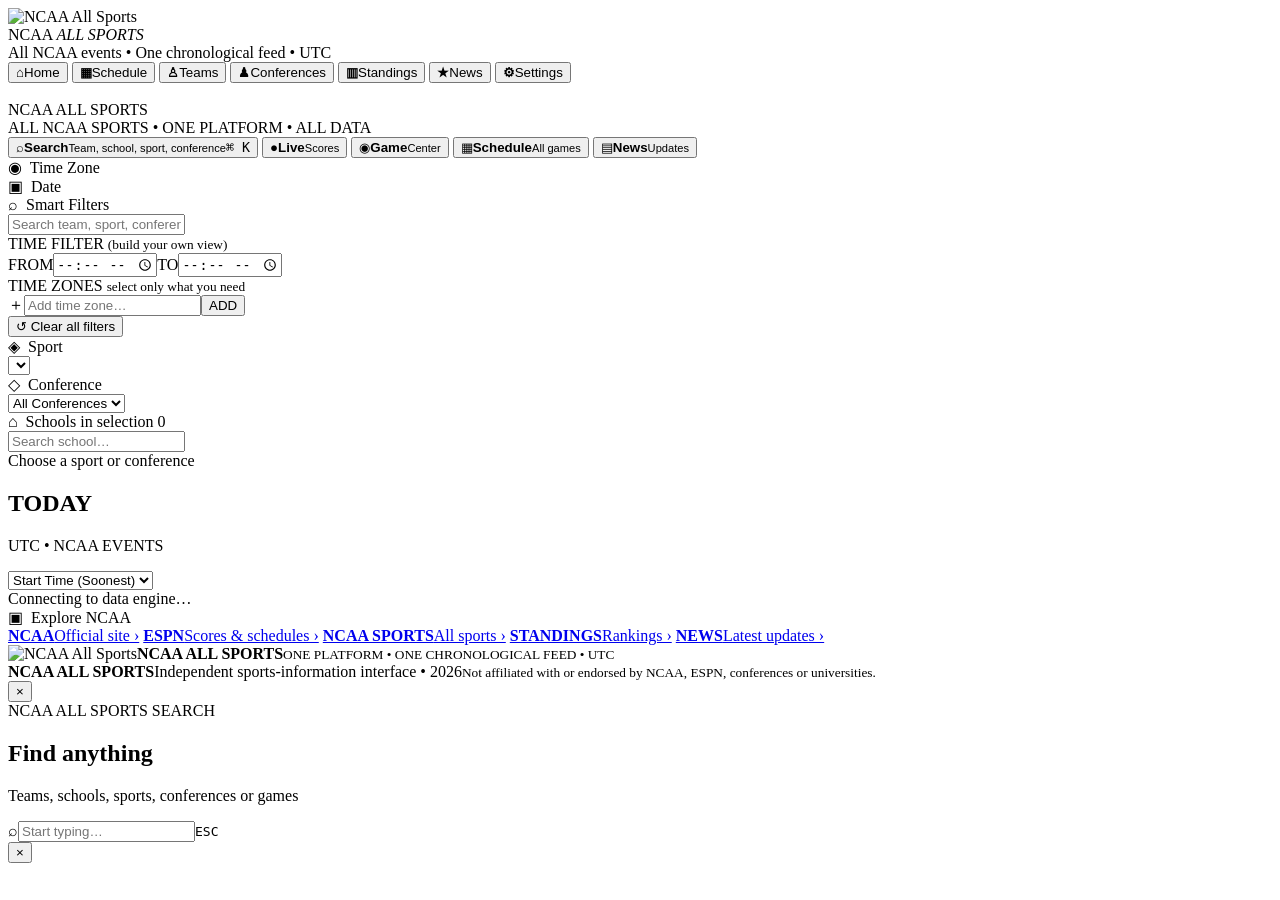
==== web/index.html @ 901cc389 "Add files via upload" ====
<!doctype html>
<html lang="en">
<head>
<meta charset="utf-8">
<meta name="viewport" content="width=device-width,initial-scale=1,viewport-fit=cover">
<meta name="theme-color" content="#020713">
<meta name="description" content="NCAA All Sports — schedules, scores, Game Center and public/official source links in one modern interface.">
<title>NCAA ALL SPORTS</title>
<link rel="icon" type="image/png" href="/assets/favicon.png">
<link rel="preconnect" href="https://fonts.googleapis.com">
<link rel="stylesheet" href="/styles.css">
</head>
<body>
<header class="topbar">
  <div class="brand-wrap">
    <img class="site-logo site-logo-header" src="/assets/ncaa-all-sports-logo.png" alt="NCAA All Sports">
    <div class="brand-copy"><div class="brand"><span>NCAA</span> <em>ALL SPORTS</em></div><div class="sub" id="sub">All NCAA events • One chronological feed • UTC</div></div>
  </div>
  <nav class="main-nav" aria-label="Main navigation">
    <button class="nav-item active" data-jump="home"><b>⌂</b><span>Home</span></button>
    <button class="nav-item" data-jump="schedule"><b>▦</b><span>Schedule</span></button>
    <button class="nav-item" data-jump="teams"><b>♙</b><span>Teams</span></button>
    <button class="nav-item" data-jump="conferences"><b>♟</b><span>Conferences</span></button>
    <button class="nav-item" data-jump="standings"><b>▥</b><span>Standings</span></button>
    <button class="nav-item" data-jump="news"><b>★</b><span>News</span></button>
    <button class="nav-item" data-jump="settings"><b>⚙</b><span>Settings</span></button>
  </nav>
  <div class="headright"><div id="lang" class="language-picker"></div><div id="tz" class="timezone-picker"></div><div id="clock"></div></div>
</header>

<div id="brandSplash" class="brand-splash" aria-hidden="true">
  <div class="splash-inner"><img src="/assets/ncaa-all-sports-logo.png" alt=""><div class="splash-title">NCAA ALL SPORTS</div><div class="splash-tagline">ALL NCAA SPORTS • ONE PLATFORM • ALL DATA</div><div class="splash-loader"></div></div>
</div>

<main id="home">
  <section class="hero-banner" aria-label="NCAA All Sports athlete banner"><div class="hero-overlay"></div><div class="hero-vignette"></div></section>

  <section class="utility-bar" aria-label="Quick actions">
    <button class="utility-search" id="globalSearchBtn" type="button"><span class="utility-icon">⌕</span><span><strong>Search</strong><small>Team, school, sport, conference</small></span><kbd>⌘ K</kbd></button>
    <button class="utility-action" data-action="live" type="button"><span class="utility-icon live-icon">●</span><span><strong>Live</strong><small>Scores</small></span></button>
    <button class="utility-action" data-action="game" type="button"><span class="utility-icon">◉</span><span><strong>Game</strong><small>Center</small></span></button>
    <button class="utility-action" data-action="schedule" type="button"><span class="utility-icon">▦</span><span><strong>Schedule</strong><small>All games</small></span></button>
    <button class="utility-action" data-action="news" type="button"><span class="utility-icon">▤</span><span><strong>News</strong><small>Updates</small></span></button>
  </section>

  <section class="sport-strip" id="sportStrip" aria-label="Sports"></section>

  <section class="dashboard">
    <aside class="left-sidebar">
      <div class="panel" id="settings"><div class="panel-title">◉ &nbsp;Time Zone</div><div id="tzSide"></div></div>
      <div class="panel"><div class="panel-title">▣ &nbsp;Date</div><div class="mini-ranges" id="ranges"></div></div>
      <div class="panel filter-panel">
        <div class="panel-title">⌕ &nbsp;Smart Filters</div>
        <input class="side-search" id="search" placeholder="Search team, sport, conference or venue">
        <div class="time-filter-title">TIME FILTER <small>(build your own view)</small></div>
        <div class="time-filter-row"><label>FROM<input id="timeFrom" type="time" aria-label="From"></label><label>TO<input id="timeTo" type="time" aria-label="To"></label></div>
        <div class="zone-builder" id="zoneBuilder">
          <div class="zone-builder-label">TIME ZONES <small>select only what you need</small></div>
          <div class="zone-chips" id="zoneChips"></div>
          <div class="zone-add-wrap"><span>＋</span><input id="zoneAddSearch" type="search" autocomplete="off" placeholder="Add time zone…" aria-label="Add time zone"><button id="zoneAddBtn" type="button">ADD</button></div>
          <div id="zoneAddResults" class="zone-add-results"></div>
        </div>
        <button id="clearFilters" class="clear-filters" type="button">↺ Clear all filters</button>
      </div>
      <div class="panel"><div class="panel-title">◈ &nbsp;Sport</div><select id="sport"></select></div>
      <div class="panel"><div class="panel-title">◇ &nbsp;Conference</div><select id="conference"><option value="">All Conferences</option></select></div>
      <div class="panel schools-panel"><div class="panel-title">⌂ &nbsp;Schools in selection <span id="schoolCount">0</span></div><input id="schoolSearch" class="side-search school-search" placeholder="Search school…" autocomplete="off"><div id="schoolList" class="school-list"><div class="empty mini-empty">Choose a sport or conference</div></div></div>
    </aside>

    <section class="feed-column" id="schedule">
      <div class="feed-heading"><div><h2 id="feedTitle">TODAY</h2><p id="feedMeta">UTC • NCAA EVENTS</p></div><div class="sortbox"><select id="sort"><option>Start Time (Soonest)</option><option>Start Time (Latest)</option></select></div></div>
      <div id="status" class="data-engine-status"><span class="dot"></span><span id="engineStatusText">Connecting to data engine…</span></div><div id="feed"></div>
    </section>

    <aside class="right-sidebar">
      <div class="featured panel" id="featured"></div>
      <div class="panel quick-links" id="teams"><div class="panel-title">▣ &nbsp;Explore NCAA</div>
        <a href="https://www.ncaa.com/" target="_blank" rel="noopener"><strong>NCAA</strong><span>Official site ›</span></a>
        <a href="https://www.espn.com/college-sports/" target="_blank" rel="noopener"><strong>ESPN</strong><span>Scores & schedules ›</span></a>
        <a href="https://www.ncaa.com/sports" target="_blank" rel="noopener"><strong>NCAA SPORTS</strong><span>All sports ›</span></a>
        <a href="https://www.ncaa.com/standings" target="_blank" rel="noopener"><strong>STANDINGS</strong><span>Rankings ›</span></a>
        <a href="https://www.ncaa.com/news" target="_blank" rel="noopener"><strong>NEWS</strong><span>Latest updates ›</span></a>
      </div>
      <div class="panel right-brand"><img src="/assets/ncaa-all-sports-logo.png" alt="NCAA All Sports"><strong>NCAA ALL SPORTS</strong><small>ONE PLATFORM • ONE CHRONOLOGICAL FEED • UTC</small></div>
    </aside>
  </section>
</main>

<footer class="site-footer"><strong>NCAA ALL SPORTS</strong><span>Independent sports-information interface • 2026</span><small>Not affiliated with or endorsed by NCAA, ESPN, conferences or universities.</small></footer>
<div id="commandPalette" class="command-palette hidden" role="dialog" aria-modal="true" aria-label="Search NCAA"><div class="command-box"><button id="commandClose" class="command-close" aria-label="Close">×</button><div class="command-kicker">NCAA ALL SPORTS SEARCH</div><h2>Find anything</h2><p>Teams, schools, sports, conferences or games</p><div class="command-input-wrap"><span>⌕</span><input id="commandInput" autocomplete="off" placeholder="Start typing…"><kbd>ESC</kbd></div><div id="commandSuggestions" class="command-suggestions"></div></div></div>
<div id="modal" class="modal hidden" role="dialog" aria-modal="true"><div class="dialog"><button id="close" aria-label="Close">×</button><div id="detail"></div></div></div>
<script>
setTimeout(function(){var s=document.getElementById('brandSplash');if(s){s.classList.add('splash-hide');}},1200);
</script>
<script src="/app.js"></script>
</body>
</html>
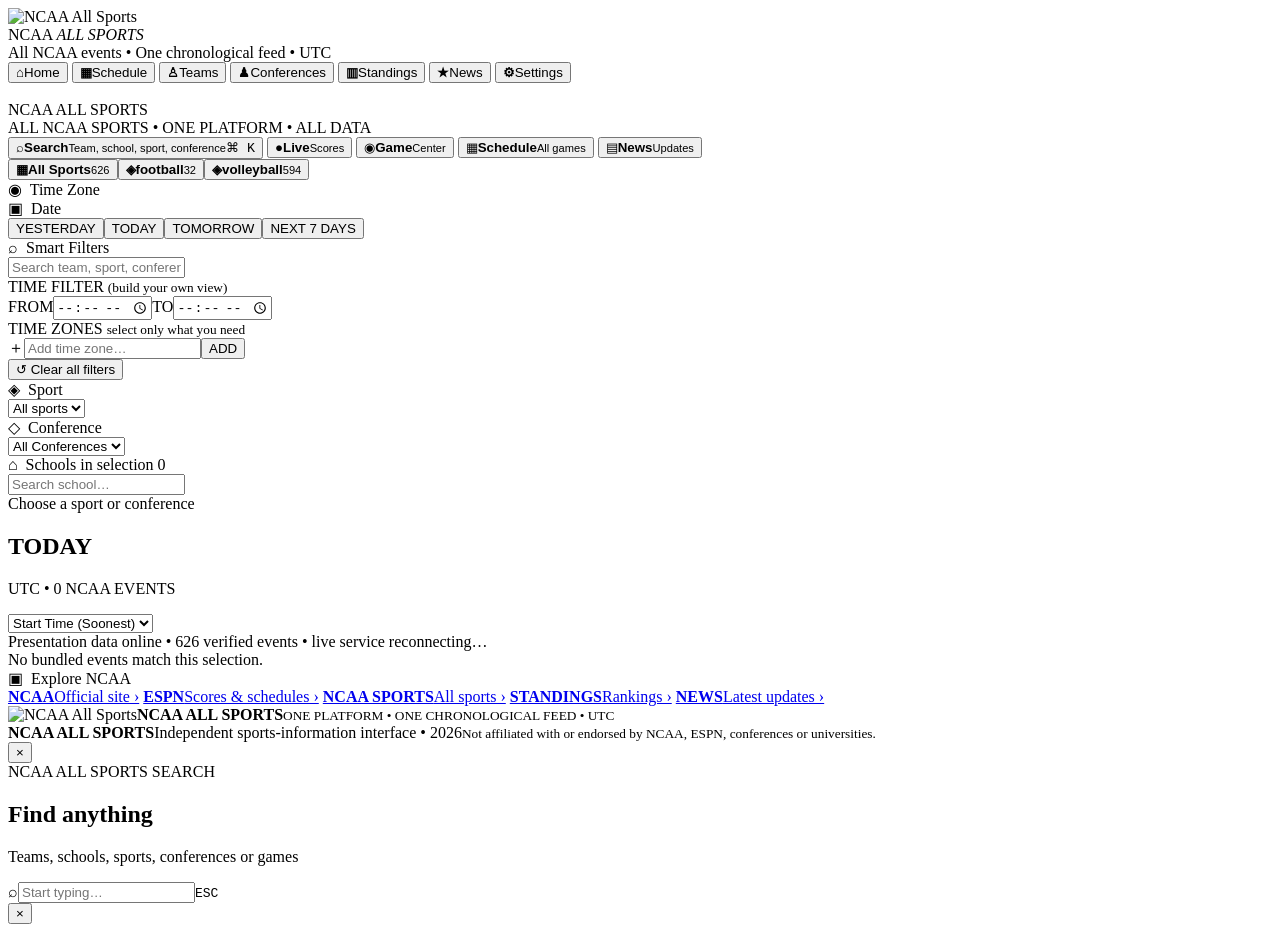
==== commit fb3c1be6: "Add files via upload" ====
--- a/web/index.html
+++ b/web/index.html
@@ -90,8 +90,549 @@
 <div id="commandPalette" class="command-palette hidden" role="dialog" aria-modal="true" aria-label="Search NCAA"><div class="command-box"><button id="commandClose" class="command-close" aria-label="Close">×</button><div class="command-kicker">NCAA ALL SPORTS SEARCH</div><h2>Find anything</h2><p>Teams, schools, sports, conferences or games</p><div class="command-input-wrap"><span>⌕</span><input id="commandInput" autocomplete="off" placeholder="Start typing…"><kbd>ESC</kbd></div><div id="commandSuggestions" class="command-suggestions"></div></div></div>
 <div id="modal" class="modal hidden" role="dialog" aria-modal="true"><div class="dialog"><button id="close" aria-label="Close">×</button><div id="detail"></div></div></div>
 <script>
-setTimeout(function(){var s=document.getElementById('brandSplash');if(s){s.classList.add('splash-hide');}},1200);
+setTimeout(function(){var s=document.getElementById('brandSplash');if(s){s.classList.add('splash-hide');setTimeout(function(){if(s&&s.parentNode)s.parentNode.removeChild(s);},450);}},900);
 </script>
-<script src="/app.js"></script>
+<script id="bundled-events">window.NCAA_BOOTSTRAP_EVENTS=[{"id":"2d99b1e4b61b1672da3b4b1d","sport":"volleyball","start_utc":"2026-09-09T22:00:00Z","home":"Kentucky Wildcats","away":"North Carolina Tar Heels","competition":"NCAA Women's Volleyball","conference":"","venue":"Memorial Coliseum (KY)","status":"Final","source":"ESPN Women's Volleyball","source_url":"","confidence":0.55,"updated_at":"2026-09-10T12:50:51Z","raw_hash":"12b8c3639acf0566254110bfe79dd4192f340bf132bc0872978da6c3e9f0f02b","upstream_id":"401883399","links_json":"{}","home_score":"3","away_score":"0","home_rank":null,"away_rank":null,"broadcasts_json":"[\"SEC Network\"]","notes_json":"[\"ACC/SEC Challenge\"]","home_logo":"https://a.espncdn.com/i/teamlogos/ncaa/500/96.png","away_logo":"https://a.espncdn.com/i/teamlogos/ncaa/500/153.png","color":"#a855f7"},{"id":"cafb823186cb1002914af1bb","sport":"volleyball","start_utc":"2026-09-09T22:00:00Z","home":"Syracuse Orange","away":"Arkansas Razorbacks","competition":"NCAA Women's Volleyball","conference":"","venue":"Women's Building","status":"Final","source":"ESPN Women's Volleyball","source_url":"","confidence":0.55,"updated_at":"2026-09-10T12:50:51Z","raw_hash":"d5bdb67ab9d7f24f6884dbb4b43ab19d36dacb5f57efff7596181ca140d0b13a","upstream_id":"401883352","links_json":"{}","home_score":"1","away_score":"3","home_rank":null,"away_rank":null,"broadcasts_json":"[\"ACCNX\"]","notes_json":"[\"ACC/SEC Challenge\"]","home_logo":"https://a.espncdn.com/i/teamlogos/ncaa/500/183.png","away_logo":"https://a.espncdn.com/i/teamlogos/ncaa/500/8.png","color":"#a855f7"},{"id":"be3ede7dda27996031719391","sport":"volleyball","start_utc":"2026-09-09T22:00:00Z","home":"Virginia Cavaliers","away":"Alabama Crimson Tide","competition":"NCAA Women's Volleyball","conference":"","venue":"Memorial Gymnasium (VA)","status":"Final","source":"ESPN Women's Volleyball","source_url":"","confidence":0.55,"updated_at":"2026-09-10T12:50:51Z","raw_hash":"1e29a67c6cd7e342008e01126fdb9fdb3a33d1274cdd724f595b1b7d48de1c4c","upstream_id":"401883564","links_json":"{}","home_score":"1","away_score":"3","home_rank":null,"away_rank":null,"broadcasts_json":"[\"ACCNX\"]","notes_json":"[\"ACC/SEC Challenge\"]","home_logo":"https://a.espncdn.com/i/teamlogos/ncaa/500/258.png","away_logo":"https://a.espncdn.com/i/teamlogos/ncaa/500/333.png","color":"#a855f7"},{"id":"7db57325a0d76855afb0d12c","sport":"volleyball","start_utc":"2026-09-09T22:00:00Z","home":"Queens University Royals","away":"South Carolina Upstate Spartans","competition":"NCAA Women's Volleyball","conference":"","venue":"Curry Arena","status":"Final","source":"ESPN Women's Volleyball","source_url":"","confidence":0.55,"updated_at":"2026-09-10T12:50:51Z","raw_hash":"4c8d2be3723e6b3340f14667ca341b9ff41d4b5517d090c193c3a12e69f64c56","upstream_id":"401886025","links_json":"{}","home_score":"2","away_score":"3","home_rank":null,"away_rank":null,"broadcasts_json":"[\"ESPN+\"]","notes_json":"[]","home_logo":"https://a.espncdn.com/i/teamlogos/ncaa/500/2511.png","away_logo":"https://a.espncdn.com/i/teamlogos/ncaa/500/2908.png","color":"#a855f7"},{"id":"dd773a0baa11d786b7682fad","sport":"volleyball","start_utc":"2026-09-09T22:00:00Z","home":"UCF Knights","away":"Stetson Hatters","competition":"NCAA Women's Volleyball","conference":"","venue":"The Venue at UCF","status":"Final","source":"ESPN Women's Volleyball","source_url":"","confidence":0.55,"updated_at":"2026-09-10T12:50:51Z","raw_hash":"3b13a1109c29d49c5cfd026b36281d6d1e7e80cb1ab6919e823b3f646d6bb824","upstream_id":"401891520","links_json":"{}","home_score":"3","away_score":"0","home_rank":null,"away_rank":null,"broadcasts_json":"[\"ESPN+\"]","notes_json":"[]","home_logo":"https://a.espncdn.com/i/teamlogos/ncaa/500/2116.png","away_logo":"https://a.espncdn.com/i/teamlogos/ncaa/500/56.png","color":"#a855f7"},{"id":"7a2aebec14eb38d47f207077","sport":"volleyball","start_utc":"2026-09-09T22:00:00Z","home":"Florida State Seminoles","away":"Louisiana Ragin' Cajuns","competition":"NCAA Women's Volleyball","conference":"","venue":"Tully Gymnasium","status":"Final","source":"ESPN Women's Volleyball","source_url":"","confidence":0.55,"updated_at":"2026-09-10T12:50:51Z","raw_hash":"9f0db95affab1d2a3966f365a70e506c91723444e1e31ab589ed38414ee60dea","upstream_id":"401901349","links_json":"{}","home_score":"3","away_score":"1","home_rank":null,"away_rank":null,"broadcasts_json":"[\"ACCNX\"]","notes_json":"[]","home_logo":"https://a.espncdn.com/i/teamlogos/ncaa/500/52.png","away_logo":"https://a.espncdn.com/i/teamlogos/ncaa/500/309.png","color":"#a855f7"},{"id":"2ffdba5f9c45ce8e6ca81a0a","sport":"volleyball","start_utc":"2026-09-09T22:00:00Z","home":"NJIT Highlanders","away":"Lafayette Leopards","competition":"NCAA Women's Volleyball","conference":"","venue":"Joel & Diane Bloom Wellness and Events Center","status":"Final","source":"ESPN Women's Volleyball","source_url":"","confidence":0.55,"updated_at":"2026-09-10T12:50:51Z","raw_hash":"9037bb9284becd6a39ea3543030d8085e9394cf4810391385b87ea8c7c853033","upstream_id":"401903154","links_json":"{}","home_score":"1","away_score":"3","home_rank":null,"away_rank":null,"broadcasts_json":"[]","notes_json":"[]","home_logo":"https://a.espncdn.com/i/teamlogos/ncaa/500/2885.png","away_logo":"https://a.espncdn.com/i/teamlogos/ncaa/500/322.png","color":"#a855f7"},{"id":"be31a2c29de69d7ca73db3cb","sport":"volleyball","start_utc":"2026-09-09T22:30:00Z","home":"Pittsburgh Panthers","away":"Tennessee Volunteers","competition":"NCAA Women's Volleyball","conference":"","venue":"State Farm Field House","status":"Final","source":"ESPN Women's Volleyball","source_url":"","confidence":0.55,"updated_at":"2026-09-10T12:50:51Z","raw_hash":"bd161cb7366fa4aab931b397d1c8e39a0b8e8a27a1205692760eeb94cde1eb6a","upstream_id":"401883496","links_json":"{}","home_score":"3","away_score":"0","home_rank":null,"away_rank":null,"broadcasts_json":"[\"ESPN2\"]","notes_json":"[\"Shriners Children's Showdown at the Net\"]","home_logo":"https://a.espncdn.com/i/teamlogos/ncaa/500/221.png","away_logo":"https://a.espncdn.com/i/teamlogos/ncaa/500/2633.png","color":"#a855f7"},{"id":"b76f0cfb7811d5df9ab3d598","sport":"volleyball","start_utc":"2026-09-09T22:30:00Z","home":"Purdue Boilermakers","away":"IU Indianapolis Jaguars","competition":"NCAA Women's Volleyball","conference":"","venue":"Holloway Gymnasium","status":"Final","source":"ESPN Women's Volleyball","source_url":"","confidence":0.55,"updated_at":"2026-09-10T12:50:51Z","raw_hash":"ffe582da33be21368e55fdb0be519248a17af8241ef4b3475ab3af2c637e6ddc","upstream_id":"401886044","links_json":"{}","home_score":"3","away_score":"0","home_rank":null,"away_rank":null,"broadcasts_json":"[\"B1G+\"]","notes_json":"[]","home_logo":"https://a.espncdn.com/i/teamlogos/ncaa/500/2509.png","away_logo":"https://a.espncdn.com/i/teamlogos/ncaa/500/85.png","color":"#a855f7"},{"id":"9ce03a881ce601389a438dca","sport":"volleyball","start_utc":"2026-09-09T23:00:00Z","home":"Louisville Cardinals","away":"Missouri Tigers","competition":"NCAA Women's Volleyball","conference":"","venue":"KFC Yum! Center","status":"Final","source":"ESPN Women's Volleyball","source_url":"","confidence":0.55,"updated_at":"2026-09-10T12:50:51Z","raw_hash":"9f8f80c5097931560a726faf1a9b5d5cf6ea4267e409a6e5ff2b1f224d6d97b3","upstream_id":"401883438","links_json":"{}","home_score":"3","away_score":"1","home_rank":null,"away_rank":null,"broadcasts_json":"[\"ACC Network\"]","notes_json":"[\"ACC/SEC Challenge\"]","home_logo":"https://a.espncdn.com/i/teamlogos/ncaa/500/97.png","away_logo":"https://a.espncdn.com/i/teamlogos/ncaa/500/142.png","color":"#a855f7"},{"id":"d4789fb8869c36f408d62bb6","sport":"volleyball","start_utc":"2026-09-09T23:00:00Z","home":"Boston College Eagles","away":"Vanderbilt Commodores","competition":"NCAA Women's Volleyball","conference":"","venue":"Margot Connell Recreation Center","status":"Final","source":"ESPN Women's Volleyball","source_url":"","confidence":0.55,"updated_at":"2026-09-10T12:50:51Z","raw_hash":"ee2797478e9ed4e0b800419098da66a6a6dc46261c98f58ea58c77ade48f8583","upstream_id":"401883543","links_json":"{}","home_score":"0","away_score":"3","home_rank":null,"away_rank":null,"broadcasts_json":"[\"ACCNX\"]","notes_json":"[\"ACC/SEC Challenge\"]","home_logo":"https://a.espncdn.com/i/teamlogos/ncaa/500/103.png","away_logo":"https://a.espncdn.com/i/teamlogos/ncaa/500/238.png","color":"#a855f7"},{"id":"a9ee6c906c906675e54b0830","sport":"volleyball","start_utc":"2026-09-10T00:00:00Z","home":"Florida Gators","away":"Miami Hurricanes","competition":"NCAA Women's Volleyball","conference":"","venue":"Stephen C. O'Connell Center","status":"Final","source":"ESPN Women's Volleyball","source_url":"","confidence":0.55,"updated_at":"2026-09-10T12:50:51Z","raw_hash":"09bd990a975eebd1d828835e8f9bd5e7399e84016ca92c9cb9cf70824c87684e","upstream_id":"401883563","links_json":"{}","home_score":"3","away_score":"0","home_rank":null,"away_rank":null,"broadcasts_json":"[\"SEC Network\"]","notes_json":"[\"ACC/SEC Challenge\"]","home_logo":"https://a.espncdn.com/i/teamlogos/ncaa/500/57.png","away_logo":"https://a.espncdn.com/i/teamlogos/ncaa/500/2390.png","color":"#a855f7"},{"id":"f75532e7a6e5f41901a1371b","sport":"volleyball","start_utc":"2026-09-10T00:00:00Z","home":"Illinois Fighting Illini","away":"Lindenwood Lions","competition":"NCAA Women's Volleyball","conference":"","venue":"Huff Hall","status":"Final","source":"ESPN Women's Volleyball","source_url":"","confidence":0.55,"updated_at":"2026-09-10T12:50:51Z","raw_hash":"c9cd88e407303f693460ab8b57888e844abca187d84f2dcbaaa0db1581e6c38d","upstream_id":"401884205","links_json":"{}","home_score":"3","away_score":"0","home_rank":null,"away_rank":null,"broadcasts_json":"[\"B1G+\"]","notes_json":"[]","home_logo":"https://a.espncdn.com/i/teamlogos/ncaa/500/356.png","away_logo":"https://a.espncdn.com/i/teamlogos/ncaa/500/2815.png","color":"#a855f7"},{"id":"d8b80bc26ef32479b34fa1e9","sport":"volleyball","start_utc":"2026-09-10T01:00:00Z","home":"Stanford Cardinal","away":"Texas A&M Aggies","competition":"NCAA Women's Volleyball","conference":"","venue":"State Farm Field House","status":"Final","source":"ESPN Women's Volleyball","source_url":"","confidence":0.55,"updated_at":"2026-09-10T12:50:51Z","raw_hash":"c4f9c0a6ec539809ec9e2b1a581ece3a7aa51a4196717c0d25bbafc1ccec0d06","upstream_id":"401883528","links_json":"{}","home_score":"1","away_score":"3","home_rank":null,"away_rank":null,"broadcasts_json":"[\"ESPN2\"]","notes_json":"[\"Shriners Children's Showdown at the Net\"]","home_logo":"https://a.espncdn.com/i/teamlogos/ncaa/500/24.png","away_logo":"https://a.espncdn.com/i/teamlogos/ncaa/500/245.png","color":"#a855f7"},{"id":"e288b453d54352d3aa16687b","sport":"volleyball","start_utc":"2026-09-10T01:00:00Z","home":"SMU Mustangs","away":"Texas Longhorns","competition":"NCAA Women's Volleyball","conference":"","venue":"Moody Coliseum (Dallas)","status":"Final","source":"ESPN Women's Volleyball","source_url":"","confidence":0.55,"updated_at":"2026-09-10T12:50:51Z","raw_hash":"0bea7fde5db08f72bf1e1fe37068d67bac4af499c125b247efe0bf3b1c0285f8","upstream_id":"401883514","links_json":"{}","home_score":"3","away_score":"2","home_rank":null,"away_rank":null,"broadcasts_json":"[\"ACC Network\"]","notes_json":"[\"ACC/SEC Challenge\"]","home_logo":"https://a.espncdn.com/i/teamlogos/ncaa/500/2567.png","away_logo":"https://a.espncdn.com/i/teamlogos/ncaa/500/251.png","color":"#a855f7"},{"id":"8b65b5fecbc0c502e40a408b","sport":"volleyball","start_utc":"2026-09-10T01:00:00Z","home":"Northern Arizona Lumberjacks","away":"UC Riverside Highlanders","competition":"NCAA Women's Volleyball","conference":"","venue":"Rolle Activity Center","status":"Final","source":"ESPN Women's Volleyball","source_url":"","confidence":0.55,"updated_at":"2026-09-10T12:50:51Z","raw_hash":"794c6dc3d0da5a81179cc5964b35239d9b472a3c9f96ac50425a0a58161d926c","upstream_id":"401891239","links_json":"{}","home_score":"3","away_score":"0","home_rank":null,"away_rank":null,"broadcasts_json":"[\"ESPN+\"]","notes_json":"[]","home_logo":"https://a.espncdn.com/i/teamlogos/ncaa/500/2464.png","away_logo":"https://a.espncdn.com/i/teamlogos/ncaa/500/27.png","color":"#a855f7"},{"id":"15129aa884dcc64242c35ca7","sport":"volleyball","start_utc":"2026-09-10T01:00:00Z","home":"Utah State Aggies","away":"UCLA Bruins","competition":"NCAA Women's Volleyball","conference":"","venue":"Wayne Estes Center","status":"Final","source":"ESPN Women's Volleyball","source_url":"","confidence":0.55,"updated_at":"2026-09-10T12:50:51Z","raw_hash":"cd10c0a1c83978a0d80034ca4a574f7bb7317ba5978c8a5e3e17dc2502e4e09f","upstream_id":"401903205","links_json":"{}","home_score":"0","away_score":"3","home_rank":null,"away_rank":null,"broadcasts_json":"[\"YouTube\"]","notes_json":"[]","home_logo":"https://a.espncdn.com/i/teamlogos/ncaa/500/328.png","away_logo":"https://a.espncdn.com/i/teamlogos/ncaa/500/26.png","color":"#a855f7"},{"id":"c3c9899ca3630e8991febec8","sport":"volleyball","start_utc":"2026-09-10T15:00:00Z","home":"Memphis Tigers","away":"Alcorn State Braves","competition":"NCAA Women's Volleyball","conference":"","venue":"Elma Roane Fieldhouse","status":"Thu, September 10th at 11:00 AM EDT","source":"ESPN Women's Volleyball","source_url":"","confidence":0.55,"updated_at":"2026-09-10T12:50:51Z","raw_hash":"4ec113a58f0a61b9692464eea37d29ba48b9281e61407b693a3f8e2b7a0ee119","upstream_id":"401887177","links_json":"{}","home_score":"0","away_score":"0","home_rank":null,"away_rank":null,"broadcasts_json":"[\"ESPN+\"]","notes_json":"[]","home_logo":"https://a.espncdn.com/i/teamlogos/ncaa/500/235.png","away_logo":"https://a.espncdn.com/i/teamlogos/ncaa/500/2016.png","color":"#a855f7"},{"id":"df34d2389442556a2ba877ae","sport":"volleyball","start_utc":"2026-09-10T16:00:00Z","home":"Texas Tech Red Raiders","away":"UT Rio Grande Valley Vaqueros","competition":"NCAA Women's Volleyball","conference":"","venue":"United Supermarkets Arena","status":"Thu, September 10th at 12:00 PM EDT","source":"ESPN Women's Volleyball","source_url":"","confidence":0.55,"updated_at":"2026-09-10T12:50:51Z","raw_hash":"08eb4424bbd4aa7f747d2776d73438379629813d7821707e5d02d13262ed7a0b","upstream_id":"401890111","links_json":"{}","home_score":"0","away_score":"0","home_rank":null,"away_rank":null,"broadcasts_json":"[\"ESPN+\"]","notes_json":"[]","home_logo":"https://a.espncdn.com/i/teamlogos/ncaa/500/2641.png","away_logo":"https://a.espncdn.com/i/teamlogos/ncaa/500/292.png","color":"#a855f7"},{"id":"3f53d4a1b63b45807bc04b63","sport":"volleyball","start_utc":"2026-09-10T16:00:00Z","home":"Tarleton State Texans","away":"Sam Houston Bearkats","competition":"NCAA Women's Volleyball","conference":"","venue":"Wisdom Gym","status":"Thu, September 10th at 12:00 PM EDT","source":"ESPN Women's Volleyball","source_url":"","confidence":0.55,"updated_at":"2026-09-10T12:50:51Z","raw_hash":"71caec9079159c436f53b3b0b9d956232258d1278bb05b130efbf47946b87fb5","upstream_id":"401897704","links_json":"{}","home_score":"0","away_score":"0","home_rank":null,"away_rank":null,"broadcasts_json":"[\"ESPN+\"]","notes_json":"[]","home_logo":"https://a.espncdn.com/i/teamlogos/ncaa/500/122886.png","away_logo":"https://a.espncdn.com/i/teamlogos/ncaa/500/2534.png","color":"#a855f7"},{"id":"f0cc5b9cf068cc223df04071","sport":"volleyball","start_utc":"2026-09-10T18:00:00Z","home":"Portland State Vikings","away":"Prairie View A&M Panthers","competition":"NCAA Women's Volleyball","conference":"","venue":"United Supermarkets Arena","status":"Thu, September 10th at 2:00 PM EDT","source":"ESPN Women's Volleyball","source_url":"","confidence":0.55,"updated_at":"2026-09-10T12:50:51Z","raw_hash":"9a504129b13bf7e6abc5d4c7c98e419af83edbf5d955db143aad5166a768d217","upstream_id":"401891287","links_json":"{}","home_score":"0","away_score":"0","home_rank":null,"away_rank":null,"broadcasts_json":"[]","notes_json":"[]","home_logo":"https://a.espncdn.com/i/teamlogos/ncaa/500/2502.png","away_logo":"https://a.espncdn.com/i/teamlogos/ncaa/500/2504.png","color":"#a855f7"},{"id":"5b5ed836637b334fabf95f3f","sport":"volleyball","start_utc":"2026-09-10T18:00:00Z","home":"Lehigh Mountain Hawks","away":"Toledo Rockets","competition":"NCAA Women's Volleyball","conference":"","venue":"WVU Coliseum","status":"Thu, September 10th at 2:00 PM EDT","source":"ESPN Women's Volleyball","source_url":"","confidence":0.55,"updated_at":"2026-09-10T12:50:51Z","raw_hash":"56bf2b4ab5fe5000f092d24878d9e5b4af2aeb1018ce4d3831938dd5ecbb14f4","upstream_id":"401899028","links_json":"{}","home_score":"0","away_score":"0","home_rank":null,"away_rank":null,"broadcasts_json":"[\"ESPN+\"]","notes_json":"[]","home_logo":"https://a.espncdn.com/i/teamlogos/ncaa/500/2329.png","away_logo":"https://a.espncdn.com/i/teamlogos/ncaa/500/2649.png","color":"#a855f7"},{"id":"11465bb9871eda89c0949109","sport":"volleyball","start_utc":"2026-09-10T19:00:00Z","home":"Rider Broncs","away":"Delaware Blue Hens","competition":"NCAA Women's Volleyball","conference":"","venue":"Jersey Mike’s Arena","status":"Thu, September 10th at 3:00 PM EDT","source":"ESPN Women's Volleyball","source_url":"","confidence":0.55,"updated_at":"2026-09-10T12:50:51Z","raw_hash":"13a5cc5e7d74262ee9694b76ff2fd665899006ffcfb98b08f094a572f52e0505","upstream_id":"401897745","links_json":"{}","home_score":"0","away_score":"0","home_rank":null,"away_rank":null,"broadcasts_json":"[\"B1G+\"]","notes_json":"[]","home_logo":"https://a.espncdn.com/i/teamlogos/ncaa/500/2520.png","away_logo":"https://a.espncdn.com/i/teamlogos/ncaa/500/48.png","color":"#a855f7"},{"id":"03c85190ecab36182dd8adc7","sport":"volleyball","start_utc":"2026-09-10T20:00:00Z","home":"UT Arlington Mavericks","away":"North Texas Mean Green","competition":"NCAA Women's Volleyball","conference":"","venue":"Shelton Gym","status":"Thu, September 10th at 4:00 PM EDT","source":"ESPN Women's Volleyball","source_url":"","confidence":0.55,"updated_at":"2026-09-10T12:50:51Z","raw_hash":"f1155ea9ff8466c908f795d825edca8c4a6579c121ddfabe12230e7a872b241a","upstream_id":"401887199","links_json":"{}","home_score":"0","away_score":"0","home_rank":null,"away_rank":null,"broadcasts_json":"[]","notes_json":"[]","home_logo":"https://a.espncdn.com/i/teamlogos/ncaa/500/250.png","away_logo":"https://a.espncdn.com/i/teamlogos/ncaa/500/249.png","color":"#a855f7"},{"id":"75babafab977baba98379c04","sport":"volleyball","start_utc":"2026-09-10T20:00:00Z","home":"Incarnate Word Cardinals","away":"Missouri State Bears","competition":"NCAA Women's Volleyball","conference":"","venue":"Xtream Arena","status":"Thu, September 10th at 4:00 PM EDT","source":"ESPN Women's Volleyball","source_url":"","confidence":0.55,"updated_at":"2026-09-10T12:50:51Z","raw_hash":"62420ef9323c6f889ff4c3350fa85742ec7c18731a962c4f4131c7d75306e846","upstream_id":"401897585","links_json":"{}","home_score":"0","away_score":"0","home_rank":null,"away_rank":null,"broadcasts_json":"[]","notes_json":"[]","home_logo":"https://a.espncdn.com/i/teamlogos/ncaa/500/2916.png","away_logo":"https://a.espncdn.com/i/teamlogos/ncaa/500/2623.png","color":"#a855f7"},{"id":"cbc98ec33aea6f934e6ea2e4","sport":"volleyball","start_utc":"2026-09-10T20:00:00Z","home":"Akron Zips","away":"Cleveland State Vikings","competition":"NCAA Women's Volleyball","conference":"","venue":"James A. Rhodes Arena","status":"Thu, September 10th at 4:00 PM EDT","source":"ESPN Women's Volleyball","source_url":"","confidence":0.55,"updated_at":"2026-09-10T12:50:51Z","raw_hash":"3751e848d71e48ff73bbbdd2cabb296273d6e65ac77815fcfffd5144a8f17abc","upstream_id":"401897770","links_json":"{}","home_score":"0","away_score":"0","home_rank":null,"away_rank":null,"broadcasts_json":"[]","notes_json":"[]","home_logo":"https://a.espncdn.com/i/teamlogos/ncaa/500/2006.png","away_logo":"https://a.espncdn.com/i/teamlogos/ncaa/500/325.png","color":"#a855f7"},{"id":"2be9da7bff20ddbd9d48e480","sport":"volleyball","start_utc":"2026-09-10T20:00:00Z","home":"James Madison Dukes","away":"Eastern Kentucky Colonels","competition":"NCAA Women's Volleyball","conference":"","venue":"E.A. Diddle Arena","status":"Thu, September 10th at 4:00 PM EDT","source":"ESPN Women's Volleyball","source_url":"","confidence":0.55,"updated_at":"2026-09-10T12:50:51Z","raw_hash":"dd6d6f50160cf9f102e43d10b446aee8502d0a9e5181fd6867d30824b58b8fe9","upstream_id":"401899899","links_json":"{}","home_score":"0","away_score":"0","home_rank":null,"away_rank":null,"broadcasts_json":"[]","notes_json":"[]","home_logo":"https://a.espncdn.com/i/teamlogos/ncaa/500/256.png","away_logo":"https://a.espncdn.com/i/teamlogos/ncaa/500/2198.png","color":"#a855f7"},{"id":"d5acdd1491013a3aa2e7ebdb","sport":"volleyball","start_utc":"2026-09-10T21:00:00Z","home":"Baylor Bears","away":"Georgia Tech Yellow Jackets","competition":"NCAA Women's Volleyball","conference":"","venue":"Ferrell Center","status":"Thu, September 10th at 5:00 PM EDT","source":"ESPN Women's Volleyball","source_url":"","confidence":0.55,"updated_at":"2026-09-10T12:50:51Z","raw_hash":"5604a74cf1439b10578aa52a3f8f9b65d2f4a6de57b24203f45d9d2c0ab4d08a","upstream_id":"401887100","links_json":"{}","home_score":"0","away_score":"0","home_rank":null,"away_rank":null,"broadcasts_json":"[]","notes_json":"[]","home_logo":"https://a.espncdn.com/i/teamlogos/ncaa/500/239.png","away_logo":"https://a.espncdn.com/i/teamlogos/ncaa/500/59.png","color":"#a855f7"},{"id":"b8ad2db90736ded2eeeeea4e","sport":"volleyball","start_utc":"2026-09-10T21:00:00Z","home":"Morehead State Eagles","away":"Cincinnati Bearcats","competition":"NCAA Women's Volleyball","conference":"","venue":"Ellis T. Johnson Arena","status":"Thu, September 10th at 5:00 PM EDT","source":"ESPN Women's Volleyball","source_url":"","confidence":0.55,"updated_at":"2026-09-10T12:50:51Z","raw_hash":"e444e170c7b251e1c34b7df49ba3f35d34561b4695371ecc217122c192ce5c01","upstream_id":"401887130","links_json":"{}","home_score":"0","away_score":"0","home_rank":null,"away_rank":null,"broadcasts_json":"[\"ESPN+\"]","notes_json":"[]","home_logo":"https://a.espncdn.com/i/teamlogos/ncaa/500/2413.png","away_logo":"https://a.espncdn.com/i/teamlogos/ncaa/500/2132.png","color":"#a855f7"},{"id":"8af0f7c63afe36e02e052f44","sport":"volleyball","start_utc":"2026-09-10T21:00:00Z","home":"West Virginia Mountaineers","away":"VCU Rams","competition":"NCAA Women's Volleyball","conference":"","venue":"WVU Coliseum","status":"Thu, September 10th at 5:00 PM EDT","source":"ESPN Women's Volleyball","source_url":"","confidence":0.55,"updated_at":"2026-09-10T12:50:51Z","raw_hash":"a2e23479518734552016437709fa7ad74f07be54dd18bb1a5c00ebe01e7ad0fe","upstream_id":"401887949","links_json":"{}","home_score":"0","away_score":"0","home_rank":null,"away_rank":null,"broadcasts_json":"[\"ESPN+\"]","notes_json":"[]","home_logo":"https://a.espncdn.com/i/teamlogos/ncaa/500/277.png","away_logo":"https://a.espncdn.com/i/teamlogos/ncaa/500/2670.png","color":"#a855f7"},{"id":"553a94063c6b3f820658c1d7","sport":"volleyball","start_utc":"2026-09-10T21:00:00Z","home":"Texas A&M-Corpus Christi Islanders","away":"Denver Pioneers","competition":"NCAA Women's Volleyball","conference":"","venue":"Wisdom Gym","status":"Thu, September 10th at 5:00 PM EDT","source":"ESPN Women's Volleyball","source_url":"","confidence":0.55,"updated_at":"2026-09-10T12:50:51Z","raw_hash":"89e823cf277fab162e22d247528e2b01b0d743bdfdd830645975919bf592d593","upstream_id":"401888427","links_json":"{}","home_score":"0","away_score":"0","home_rank":null,"away_rank":null,"broadcasts_json":"[]","notes_json":"[]","home_logo":"https://a.espncdn.com/i/teamlogos/ncaa/500/357.png","away_logo":"https://a.espncdn.com/i/teamlogos/ncaa/500/2172.png","color":"#a855f7"},{"id":"a9f211a52c62da806ee4654e","sport":"volleyball","start_utc":"2026-09-10T21:00:00Z","home":"Alabama A&M Bulldogs","away":"Bradley Braves","competition":"NCAA Women's Volleyball","conference":"","venue":"Gentile Arena","status":"Thu, September 10th at 5:00 PM EDT","source":"ESPN Women's Volleyball","source_url":"","confidence":0.55,"updated_at":"2026-09-10T12:50:51Z","raw_hash":"e3041ffc3641ad42264c14e210143d21fd37a96ddc009197a68cd11861c4f925","upstream_id":"401890452","links_json":"{}","home_score":"0","away_score":"0","home_rank":null,"away_rank":null,"broadcasts_json":"[]","notes_json":"[]","home_logo":"https://a.espncdn.com/i/teamlogos/ncaa/500/2010.png","away_logo":"https://a.espncdn.com/i/teamlogos/ncaa/500/71.png","color":"#a855f7"},{"id":"2fb29712c240dfb4644abbdb","sport":"volleyball","start_utc":"2026-09-10T21:00:00Z","home":"Sacred Heart Pioneers","away":"Idaho Vandals","competition":"NCAA Women's Volleyball","conference":"","venue":"Van Dyne Gym","status":"Thu, September 10th at 5:00 PM EDT","source":"ESPN Women's Volleyball","source_url":"","confidence":0.55,"updated_at":"2026-09-10T12:50:51Z","raw_hash":"ba168c3f13315e4311bc03f2517c72231c6d67ab6ec8ed849bff4a3289029615","upstream_id":"401891147","links_json":"{}","home_score":"0","away_score":"0","home_rank":null,"away_rank":null,"broadcasts_json":"[]","notes_json":"[]","home_logo":"https://a.espncdn.com/i/teamlogos/ncaa/500/2529.png","away_logo":"https://a.espncdn.com/i/teamlogos/ncaa/500/70.png","color":"#a855f7"},{"id":"a5d8439e7e1040494403fc49","sport":"volleyball","start_utc":"2026-09-10T21:00:00Z","home":"Yale Bulldogs","away":"Fairleigh Dickinson Knights","competition":"NCAA Women's Volleyball","conference":"","venue":"UConn Volleyball Center","status":"Thu, September 10th at 5:00 PM EDT","source":"ESPN Women's Volleyball","source_url":"","confidence":0.55,"updated_at":"2026-09-10T12:50:51Z","raw_hash":"f664fa898721cc4118217057496857fbee04fd5d983111402549d336259e59d1","upstream_id":"401896517","links_json":"{}","home_score":"0","away_score":"0","home_rank":null,"away_rank":null,"broadcasts_json":"[\"ESPN+\"]","notes_json":"[]","home_logo":"https://a.espncdn.com/i/teamlogos/ncaa/500/43.png","away_logo":"https://a.espncdn.com/i/teamlogos/ncaa/500/161.png","color":"#a855f7"},{"id":"b81fd6ea86ca38dbb1af6f22","sport":"volleyball","start_utc":"2026-09-10T21:00:00Z","home":"Iona Gaels","away":"Central Connecticut Blue Devils","competition":"NCAA Women's Volleyball","conference":"","venue":"Hynes Athletics Center","status":"Thu, September 10th at 5:00 PM EDT","source":"ESPN Women's Volleyball","source_url":"","confidence":0.55,"updated_at":"2026-09-10T12:50:51Z","raw_hash":"6d1ea85cdcf8876756db9cea542592b0afcb8f3b5ea5fc653aced51ca5900dc4","upstream_id":"401898283","links_json":"{}","home_score":"0","away_score":"0","home_rank":null,"away_rank":null,"broadcasts_json":"[\"Iona Insider\"]","notes_json":"[]","home_logo":"https://a.espncdn.com/i/teamlogos/ncaa/500/314.png","away_logo":"https://a.espncdn.com/i/teamlogos/ncaa/500/2115.png","color":"#a855f7"},{"id":"009b889d844586018a566ad9","sport":"volleyball","start_utc":"2026-09-10T21:00:00Z","home":"UL Monroe Warhawks","away":"McNeese Cowboys","competition":"NCAA Women's Volleyball","conference":"","venue":"Fant-Ewing Coliseum","status":"Thu, September 10th at 5:00 PM EDT","source":"ESPN Women's Volleyball","source_url":"","confidence":0.55,"updated_at":"2026-09-10T12:50:51Z","raw_hash":"aa85dff6208594bd95565747ca505d8606fad4fe3806f5b2e61956987e606795","upstream_id":"401902234","links_json":"{}","home_score":"0","away_score":"0","home_rank":null,"away_rank":null,"broadcasts_json":"[\"ESPN+\"]","notes_json":"[]","home_logo":"https://a.espncdn.com/i/teamlogos/ncaa/500/2433.png","away_logo":"https://a.espncdn.com/i/teamlogos/ncaa/500/2377.png","color":"#a855f7"},{"id":"c2fd3b53ee229e2dd86fec27","sport":"volleyball","start_utc":"2026-09-10T21:00:00Z","home":"Mississippi Valley State Delta Devils","away":"Northwestern State Demons","competition":"NCAA Women's Volleyball","conference":"","venue":"Thomas Assembly Center","status":"Thu, September 10th at 5:00 PM EDT","source":"ESPN Women's Volleyball","source_url":"","confidence":0.55,"updated_at":"2026-09-10T12:50:51Z","raw_hash":"6fddefb8a8dcad352c8baae59aba464868e9f750e879ee0c4fc7e951d5d9a58e","upstream_id":"401902487","links_json":"{}","home_score":"0","away_score":"0","home_rank":null,"away_rank":null,"broadcasts_json":"[]","notes_json":"[]","home_logo":"https://a.espncdn.com/i/teamlogos/ncaa/500/2400.png","away_logo":"https://a.espncdn.com/i/teamlogos/ncaa/500/2466.png","color":"#a855f7"},{"id":"6102b04f64ab5669e9318495","sport":"volleyball","start_utc":"2026-09-10T22:00:00Z","home":"South Florida Bulls","away":"TCU Horned Frogs","competition":"NCAA Women's Volleyball","conference":"","venue":"The Corral","status":"Thu, September 10th at 6:00 PM EDT","source":"ESPN Women's Volleyball","source_url":"","confidence":0.55,"updated_at":"2026-09-10T12:50:51Z","raw_hash":"4761e66e8968e9a73fff56db3664c76486a899cdf6f1c61a681addf7c926f850","upstream_id":"401887420","links_json":"{}","home_score":"0","away_score":"0","home_rank":null,"away_rank":null,"broadcasts_json":"[\"ESPN+\"]","notes_json":"[]","home_logo":"https://a.espncdn.com/i/teamlogos/ncaa/500/58.png","away_logo":"https://a.espncdn.com/i/teamlogos/ncaa/500/2628.png","color":"#a855f7"},{"id":"1af95f862ae1743a5c24e035","sport":"volleyball","start_utc":"2026-09-10T22:00:00Z","home":"American University Eagles","away":"Villanova Wildcats","competition":"NCAA Women's Volleyball","conference":"","venue":"Meltzer Center","status":"Thu, September 10th at 6:00 PM EDT","source":"ESPN Women's Volleyball","source_url":"","confidence":0.55,"updated_at":"2026-09-10T12:50:51Z","raw_hash":"30348feb0664fd55f46e803ef468a662bc556ebabc7883f87e9c508be35b9ba0","upstream_id":"401888712","links_json":"{}","home_score":"0","away_score":"0","home_rank":null,"away_rank":null,"broadcasts_json":"[\"ESPN+\"]","notes_json":"[]","home_logo":"https://a.espncdn.com/i/teamlogos/ncaa/500/44.png","away_logo":"https://a.espncdn.com/i/teamlogos/ncaa/500/222.png","color":"#a855f7"},{"id":"c0b76f8ba05ee554e3d88738","sport":"volleyball","start_utc":"2026-09-10T22:00:00Z","home":"Indiana State Sycamores","away":"Milwaukee Panthers","competition":"NCAA Women's Volleyball","conference":"","venue":"ISU Arena","status":"Thu, September 10th at 6:00 PM EDT","source":"ESPN Women's Volleyball","source_url":"","confidence":0.55,"updated_at":"2026-09-10T12:50:51Z","raw_hash":"16ce23086a1d2ddcdcad41f9e11d7e1cb2cafd3cd674f8acfff03a46c8c69ad6","upstream_id":"401890651","links_json":"{}","home_score":"0","away_score":"0","home_rank":null,"away_rank":null,"broadcasts_json":"[\"ESPN+\"]","notes_json":"[]","home_logo":"https://a.espncdn.com/i/teamlogos/ncaa/500/282.png","away_logo":"https://a.espncdn.com/i/teamlogos/ncaa/500/270.png","color":"#a855f7"},{"id":"1c12d36e46ff43cab5f67629","sport":"volleyball","start_utc":"2026-09-10T22:00:00Z","home":"Tennessee Tech Golden Eagles","away":"Idaho State Bengals","competition":"NCAA Women's Volleyball","conference":"","venue":"Cadet East Gym","status":"Thu, September 10th at 6:00 PM EDT","source":"ESPN Women's Volleyball","source_url":"","confidence":0.55,"updated_at":"2026-09-10T12:50:51Z","raw_hash":"d18195519ba99044747c492e00e3922253c8324885397fb4814f27820519bcd7","upstream_id":"401891186","links_json":"{}","home_score":"0","away_score":"0","home_rank":null,"away_rank":null,"broadcasts_json":"[]","notes_json":"[]","home_logo":"https://a.espncdn.com/i/teamlogos/ncaa/500/2635.png","away_logo":"https://a.espncdn.com/i/teamlogos/ncaa/500/304.png","color":"#a855f7"},{"id":"c235e45e97b0aaeea736fa95","sport":"volleyball","start_utc":"2026-09-10T22:00:00Z","home":"UT Rio Grande Valley Vaqueros","away":"Portland State Vikings","competition":"NCAA Women's Volleyball","conference":"","venue":"United Supermarkets Arena","status":"Thu, September 10th at 6:00 PM EDT","source":"ESPN Women's Volleyball","source_url":"","confidence":0.55,"updated_at":"2026-09-10T12:50:51Z","raw_hash":"bec9016b61d267786fc6a68330a8b59245a62e68889309081aec7a089c7c53a5","upstream_id":"401891288","links_json":"{}","home_score":"0","away_score":"0","home_rank":null,"away_rank":null,"broadcasts_json":"[]","notes_json":"[]","home_logo":"https://a.espncdn.com/i/teamlogos/ncaa/500/292.png","away_logo":"https://a.espncdn.com/i/teamlogos/ncaa/500/2502.png","color":"#a855f7"},{"id":"710bfba3ac7ad4560cbb904a","sport":"volleyball","start_utc":"2026-09-10T22:00:00Z","home":"Rutgers Scarlet Knights","away":"Stony Brook Seawolves","competition":"NCAA Women's Volleyball","conference":"","venue":"Jersey Mike’s Arena","status":"Thu, September 10th at 6:00 PM EDT","source":"ESPN Women's Volleyball","source_url":"","confidence":0.55,"updated_at":"2026-09-10T12:50:51Z","raw_hash":"d3ef8434d9e856b0695dc0fddcc939376687b4bf7816f954ab51da186e3c8191","upstream_id":"401892412","links_json":"{}","home_score":"0","away_score":"0","home_rank":null,"away_rank":null,"broadcasts_json":"[\"B1G+\"]","notes_json":"[]","home_logo":"https://a.espncdn.com/i/teamlogos/ncaa/500/164.png","away_logo":"https://a.espncdn.com/i/teamlogos/ncaa/500/2619.png","color":"#a855f7"},{"id":"eb1cd76ddf1c68b3c4b396d8","sport":"volleyball","start_utc":"2026-09-10T22:00:00Z","home":"North Carolina A&T Aggies","away":"North Carolina Central Eagles","competition":"NCAA Women's Volleyball","conference":"","venue":"Corbett Sports Center","status":"Thu, September 10th at 6:00 PM EDT","source":"ESPN Women's Volleyball","source_url":"","confidence":0.55,"updated_at":"2026-09-10T12:50:51Z","raw_hash":"d16df0067019c74c0c41a2928e2859a6c8543e966baccdc1fd53a96b5c6ef290","upstream_id":"401893740","links_json":"{}","home_score":"0","away_score":"0","home_rank":null,"away_rank":null,"broadcasts_json":"[]","notes_json":"[]","home_logo":"https://a.espncdn.com/i/teamlogos/ncaa/500/2448.png","away_logo":"https://a.espncdn.com/i/teamlogos/ncaa/500/2428.png","color":"#a855f7"},{"id":"6481e00357f909fa85d1ddd0","sport":"volleyball","start_utc":"2026-09-10T22:00:00Z","home":"Charleston Southern Buccaneers","away":"The Citadel Bulldogs","competition":"NCAA Women's Volleyball","conference":"","venue":"Buccaneer Fieldhouse","status":"Thu, September 10th at 6:00 PM EDT","source":"ESPN Women's Volleyball","source_url":"","confidence":0.55,"updated_at":"2026-09-10T12:50:51Z","raw_hash":"81abe9d859c3c77cf921286fb5c4341c1d8e1fdcf2a4c5e803ca0cbf5f9fc86b","upstream_id":"401896474","links_json":"{}","home_score":"0","away_score":"0","home_rank":null,"away_rank":null,"broadcasts_json":"[\"ESPN+\"]","notes_json":"[]","home_logo":"https://a.espncdn.com/i/teamlogos/ncaa/500/2127.png","away_logo":"https://a.espncdn.com/i/teamlogos/ncaa/500/2643.png","color":"#a855f7"},{"id":"3f255a46418e1a100f943c53","sport":"volleyball","start_utc":"2026-09-10T22:00:00Z","home":"Wofford Terriers","away":"Coastal Carolina Chanticleers","competition":"NCAA Women's Volleyball","conference":"","venue":"Jerry Richardson Indoor Stadium","status":"Thu, September 10th at 6:00 PM EDT","source":"ESPN Women's Volleyball","source_url":"","confidence":0.55,"updated_at":"2026-09-10T12:50:51Z","raw_hash":"d28f348c0d24167f7fba22e649261242cc4796411f46a65c620db62d1ffc61fd","upstream_id":"401900490","links_json":"{}","home_score":"0","away_score":"0","home_rank":null,"away_rank":null,"broadcasts_json":"[\"ESPN+\"]","notes_json":"[]","home_logo":"https://a.espncdn.com/i/teamlogos/ncaa/500/2747.png","away_logo":"https://a.espncdn.com/i/teamlogos/ncaa/500/324.png","color":"#a855f7"},{"id":"d4734ddd37ba6270eef76298","sport":"volleyball","start_utc":"2026-09-10T22:00:00Z","home":"Grand Canyon Lopes","away":"UC Riverside Highlanders","competition":"NCAA Women's Volleyball","conference":"","venue":"Rolle Activity Center","status":"Thu, September 10th at 6:00 PM EDT","source":"ESPN Women's Volleyball","source_url":"","confidence":0.55,"updated_at":"2026-09-10T12:50:51Z","raw_hash":"fd4ca40b7c268c8f18aea531f0ea4a6e055395195a8a0ce83f0a05e4f989c89e","upstream_id":"401901178","links_json":"{}","home_score":"0","away_score":"0","home_rank":null,"away_rank":null,"broadcasts_json":"[]","notes_json":"[]","home_logo":"https://a.espncdn.com/i/teamlogos/ncaa/500/2253.png","away_logo":"https://a.espncdn.com/i/teamlogos/ncaa/500/27.png","color":"#a855f7"},{"id":"e10db795935e0e79bcf6277d","sport":"volleyball","start_utc":"2026-09-10T22:00:00Z","home":"Florida A&M Rattlers","away":"Louisiana Ragin' Cajuns","competition":"NCAA Women's Volleyball","conference":"","venue":"Al Lawson Center","status":"Thu, September 10th at 6:00 PM EDT","source":"ESPN Women's Volleyball","source_url":"","confidence":0.55,"updated_at":"2026-09-10T12:50:51Z","raw_hash":"39858f74c7f42f9bb4709fbba74346be25eaf6146cef7d600a97bb47f664d74f","upstream_id":"401901350","links_json":"{}","home_score":"0","away_score":"0","home_rank":null,"away_rank":null,"broadcasts_json":"[\"FAMU Athletics\"]","notes_json":"[]","home_logo":"https://a.espncdn.com/i/teamlogos/ncaa/500/50.png","away_logo":"https://a.espncdn.com/i/teamlogos/ncaa/500/309.png","color":"#a855f7"},{"id":"657adde7af7e868bc3621b1e","sport":"volleyball","start_utc":"2026-09-10T22:00:00Z","home":"Tuskegee Golden Tigers","away":"South Carolina State Bulldogs","competition":"NCAA Women's Volleyball","conference":"","venue":"Daniel \"Chappie\" James Center","status":"Thu, September 10th at 6:00 PM EDT","source":"ESPN Women's Volleyball","source_url":"","confidence":0.55,"updated_at":"2026-09-10T12:50:51Z","raw_hash":"5089d86a70f29817e36b8ffe6b0a40ae86a8a15aa16a234a87daf5d8cb0ed690","upstream_id":"401903542","links_json":"{}","home_score":"0","away_score":"0","home_rank":null,"away_rank":null,"broadcasts_json":"[]","notes_json":"[]","home_logo":"https://a.espncdn.com/i/teamlogos/ncaa/500/2657.png","away_logo":"https://a.espncdn.com/i/teamlogos/ncaa/500/2569.png","color":"#a855f7"},{"id":"fe199412b3452b11d7441f56","sport":"volleyball","start_utc":"2026-09-10T22:30:00Z","home":"Eastern Washington Eagles","away":"Saint Mary's Gaels","competition":"NCAA Women's Volleyball","conference":"","venue":"Bronco Gym","status":"Thu, September 10th at 6:30 PM EDT","source":"ESPN Women's Volleyball","source_url":"","confidence":0.55,"updated_at":"2026-09-10T12:50:51Z","raw_hash":"dc49a113e6a794b6de4854a75dbed36e7673935182ffa47e6a6be613866529a5","upstream_id":"401888428","links_json":"{}","home_score":"0","away_score":"0","home_rank":null,"away_rank":null,"broadcasts_json":"[]","notes_json":"[]","home_logo":"https://a.espncdn.com/i/teamlogos/ncaa/500/331.png","away_logo":"https://a.espncdn.com/i/teamlogos/ncaa/500/2608.png","color":"#a855f7"},{"id":"1b121122501111468f56291f","sport":"volleyball","start_utc":"2026-09-10T22:30:00Z","home":"Valparaiso VALPARAISO","away":"Coppin State Eagles","competition":"NCAA Women's Volleyball","conference":"","venue":"James A. Rhodes Arena","status":"Thu, September 10th at 6:30 PM EDT","source":"ESPN Women's Volleyball","source_url":"","confidence":0.55,"updated_at":"2026-09-10T12:50:51Z","raw_hash":"e17bd66b144ebc9824c2aecd8b5906bb1ff87b78f8417f9aafcb2bd3a3a97124","upstream_id":"401899106","links_json":"{}","home_score":"0","away_score":"0","home_rank":null,"away_rank":null,"broadcasts_json":"[]","notes_json":"[]","home_logo":"https://a.espncdn.com/i/teamlogos/ncaa/500/2674.png","away_logo":"https://a.espncdn.com/i/teamlogos/ncaa/500/2154.png","color":"#a855f7"},{"id":"fbffeee4796eadb939547760","sport":"volleyball","start_utc":"2026-09-10T23:00:00Z","home":"Indiana Hoosiers","away":"Cal Poly Mustangs","competition":"NCAA Women's Volleyball","conference":"","venue":"Wilkinson Hall","status":"Thu, September 10th at 7:00 PM EDT","source":"ESPN Women's Volleyball","source_url":"","confidence":0.55,"updated_at":"2026-09-10T12:50:51Z","raw_hash":"f87cdd86009c9ba6155b6e23736533d610a4c849c9c7eb2eb812968ad6244096","upstream_id":"401884248","links_json":"{}","home_score":"0","away_score":"0","home_rank":null,"away_rank":null,"broadcasts_json":"[\"B1G+\"]","notes_json":"[]","home_logo":"https://a.espncdn.com/i/teamlogos/ncaa/500/84.png","away_logo":"https://a.espncdn.com/i/teamlogos/ncaa/500/13.png","color":"#a855f7"},{"id":"4f01ce2dcc5592bfb8ea7c22","sport":"volleyball","start_utc":"2026-09-10T23:00:00Z","home":"Binghamton Bearcats","away":"Temple Owls","competition":"NCAA Women's Volleyball","conference":"","venue":"West Gym","status":"Thu, September 10th at 7:00 PM EDT","source":"ESPN Women's Volleyball","source_url":"","confidence":0.55,"updated_at":"2026-09-10T12:50:51Z","raw_hash":"093e0b3134220a3973d8e9fa4c75063cb944c558151b9c6f9e5a86a9026e30ec","upstream_id":"401884184","links_json":"{}","home_score":"0","away_score":"0","home_rank":null,"away_rank":null,"broadcasts_json":"[]","notes_json":"[]","home_logo":"https://a.espncdn.com/i/teamlogos/ncaa/500/2066.png","away_logo":"https://a.espncdn.com/i/teamlogos/ncaa/500/218.png","color":"#a855f7"},{"id":"4239d25cc5c8d819cc5494e7","sport":"volleyball","start_utc":"2026-09-10T23:00:00Z","home":"Iowa Hawkeyes","away":"Southern Illinois Salukis","competition":"NCAA Women's Volleyball","conference":"","venue":"Xtream Arena","status":"Thu, September 10th at 7:00 PM EDT","source":"ESPN Women's Volleyball","source_url":"","confidence":0.55,"updated_at":"2026-09-10T12:50:51Z","raw_hash":"cec96bade45ab9b5610970e60033950ccaab3c56189e3147a302b7007d94494d","upstream_id":"401884403","links_json":"{}","home_score":"0","away_score":"0","home_rank":null,"away_rank":null,"broadcasts_json":"[\"B1G+\"]","notes_json":"[]","home_logo":"https://a.espncdn.com/i/teamlogos/ncaa/500/2294.png","away_logo":"https://a.espncdn.com/i/teamlogos/ncaa/500/79.png","color":"#a855f7"},{"id":"a3d7c0df5f899eafee654baa","sport":"volleyball","start_utc":"2026-09-10T23:00:00Z","home":"UTSA Roadrunners","away":"Gonzaga Bulldogs","competition":"NCAA Women's Volleyball","conference":"","venue":"UTSA Convocation Center","status":"Thu, September 10th at 7:00 PM EDT","source":"ESPN Women's Volleyball","source_url":"","confidence":0.55,"updated_at":"2026-09-10T12:50:51Z","raw_hash":"0ab3d76404000fad339bc11f443baf855c897c080a11db95dcf64a904de52e90","upstream_id":"401887342","links_json":"{}","home_score":"0","away_score":"0","home_rank":null,"away_rank":null,"broadcasts_json":"[\"ESPN+\"]","notes_json":"[]","home_logo":"https://a.espncdn.com/i/teamlogos/ncaa/500/2636.png","away_logo":"https://a.espncdn.com/i/teamlogos/ncaa/500/2250.png","color":"#a855f7"},{"id":"24a355d9be50a20482954eda","sport":"volleyball","start_utc":"2026-09-10T23:00:00Z","home":"Western Kentucky Hilltoppers","away":"Pepperdine Waves","competition":"NCAA Women's Volleyball","conference":"","venue":"E.A. Diddle Arena","status":"Thu, September 10th at 7:00 PM EDT","source":"ESPN Women's Volleyball","source_url":"","confidence":0.55,"updated_at":"2026-09-10T12:50:51Z","raw_hash":"a1e5339194adb4948cf72ce1e3be063efb1768c45c76fcf893ae5660559c032a","upstream_id":"401890542","links_json":"{}","home_score":"0","away_score":"0","home_rank":null,"away_rank":null,"broadcasts_json":"[\"ESPN+\"]","notes_json":"[]","home_logo":"https://a.espncdn.com/i/teamlogos/ncaa/500/98.png","away_logo":"https://a.espncdn.com/i/teamlogos/ncaa/500/2492.png","color":"#a855f7"},{"id":"2eaa567b32a58b37de5a5464","sport":"volleyball","start_utc":"2026-09-10T23:00:00Z","home":"Tennessee State Tigers","away":"Evansville Purple Aces","competition":"NCAA Women's Volleyball","conference":"","venue":"Kean Hall","status":"Thu, September 10th at 7:00 PM EDT","source":"ESPN Women's Volleyball","source_url":"","confidence":0.55,"updated_at":"2026-09-10T12:50:51Z","raw_hash":"d37ebc18fced7c0feeb3253209280b5b5303903ec9475a43ca36398db5f1a3e9","upstream_id":"401890557","links_json":"{}","home_score":"0","away_score":"0","home_rank":null,"away_rank":null,"broadcasts_json":"[]","notes_json":"[]","home_logo":"https://a.espncdn.com/i/teamlogos/ncaa/500/2634.png","away_logo":"https://a.espncdn.com/i/teamlogos/ncaa/500/339.png","color":"#a855f7"},{"id":"bba47a9378c9e4d29a066630","sport":"volleyball","start_utc":"2026-09-10T23:00:00Z","home":"Butler Bulldogs","away":"Bellarmine Knights","competition":"NCAA Women's Volleyball","conference":"","venue":"Hinkle Fieldhouse","status":"Thu, September 10th at 7:00 PM EDT","source":"ESPN Women's Volleyball","source_url":"","confidence":0.55,"updated_at":"2026-09-10T12:50:51Z","raw_hash":"baedaa164eaeb621940e049d8b4f0cfb4d902e51b123132efafdd1cfe45a54a8","upstream_id":"401891514","links_json":"{}","home_score":"0","away_score":"0","home_rank":null,"away_rank":null,"broadcasts_json":"[\"ESPN+\"]","notes_json":"[]","home_logo":"https://a.espncdn.com/i/teamlogos/ncaa/500/2086.png","away_logo":"https://a.espncdn.com/i/teamlogos/ncaa/500/91.png","color":"#a855f7"},{"id":"62351108c840bf8f2cb2f1a7","sport":"volleyball","start_utc":"2026-09-10T23:00:00Z","home":"Stephen F. Austin Lumberjacks","away":"Texas State Bobcats","competition":"NCAA Women's Volleyball","conference":"","venue":"Shelton Gym","status":"Thu, September 10th at 7:00 PM EDT","source":"ESPN Women's Volleyball","source_url":"","confidence":0.55,"updated_at":"2026-09-10T12:50:51Z","raw_hash":"11320419b8165ce11e325a78e02eabb5e0e23d8df80652870adca8f0c0d0d11c","upstream_id":"401901488","links_json":"{}","home_score":"0","away_score":"0","home_rank":null,"away_rank":null,"broadcasts_json":"[\"ESPN+\"]","notes_json":"[]","home_logo":"https://a.espncdn.com/i/teamlogos/ncaa/500/2617.png","away_logo":"https://a.espncdn.com/i/teamlogos/ncaa/500/326.png","color":"#a855f7"},{"id":"652592bc4b1219b48b40c8e7","sport":"volleyball","start_utc":"2026-09-10T23:00:00Z","home":"Southern Miss Golden Eagles","away":"Houston Christian Huskies","competition":"NCAA Women's Volleyball","conference":"","venue":"Southern Miss Wellness Center","status":"Thu, September 10th at 7:00 PM EDT","source":"ESPN Women's Volleyball","source_url":"","confidence":0.55,"updated_at":"2026-09-10T12:50:51Z","raw_hash":"c227ab744a8a4ac0d71f1a20f4d9d77d81d745402a60101efa4b4c551d1266a9","upstream_id":"401902215","links_json":"{}","home_score":"0","away_score":"0","home_rank":null,"away_rank":null,"broadcasts_json":"[\"ESPN+\"]","notes_json":"[]","home_logo":"https://a.espncdn.com/i/teamlogos/ncaa/500/2572.png","away_logo":"https://a.espncdn.com/i/teamlogos/ncaa/500/2277.png","color":"#a855f7"},{"id":"b144e0af95f897dd2ffbf4b6","sport":"volleyball","start_utc":"2026-09-10T23:30:00Z","home":"Nebraska Cornhuskers","away":"New Mexico Lobos","competition":"NCAA Women's Volleyball","conference":"","venue":"Bob Devaney Center","status":"Thu, September 10th at 7:30 PM EDT","source":"ESPN Women's Volleyball","source_url":"","confidence":0.55,"updated_at":"2026-09-10T12:50:51Z","raw_hash":"5fef8870a96f04f06f83de65a4c70645d9bd8ed86203019643922f770c794bdc","upstream_id":"401903266","links_json":"{}","home_score":"0","away_score":"0","home_rank":null,"away_rank":null,"broadcasts_json":"[\"B1G+\"]","notes_json":"[]","home_logo":"https://a.espncdn.com/i/teamlogos/ncaa/500/158.png","away_logo":"https://a.espncdn.com/i/teamlogos/ncaa/500/167.png","color":"#a855f7"},{"id":"2bb4f43247e47003b3d4192d","sport":"volleyball","start_utc":"2026-09-10T23:30:00Z","home":"Louisiana Tech Bulldogs","away":"Grambling Tigers","competition":"NCAA Women's Volleyball","conference":"","venue":"Thomas Assembly Center","status":"Thu, September 10th at 7:30 PM EDT","source":"ESPN Women's Volleyball","source_url":"","confidence":0.55,"updated_at":"2026-09-10T12:50:51Z","raw_hash":"3974558be68fd8f65ecbae8ad9d3f89ca2e732736534f4b0329d254af902ca47","upstream_id":"401897517","links_json":"{}","home_score":"0","away_score":"0","home_rank":null,"away_rank":null,"broadcasts_json":"[\"ESPN+\"]","notes_json":"[]","home_logo":"https://a.espncdn.com/i/teamlogos/ncaa/500/2348.png","away_logo":"https://a.espncdn.com/i/teamlogos/ncaa/500/2755.png","color":"#a855f7"},{"id":"1a006cdd889639178b5d2840","sport":"football","start_utc":"2026-09-11T00:00:00Z","home":"Miami Hurricanes","away":"Florida A&M Rattlers","competition":"NCAA - Football","conference":"","venue":"Hard Rock Stadium","status":"Thu, September 10th at 8:00 PM EDT","source":"ESPN Football","source_url":"https://www.espn.com/college-football/game/_/gameId/401858213/florida-am-miami","confidence":0.55,"updated_at":"2026-09-10T12:50:48Z","raw_hash":"c1b224289148e212fd36f005c7bfb104ad2ec2229a74f1563571f28a71a08232","upstream_id":"401858213","links_json":"{\"summary\": \"https://www.espn.com/college-football/game/_/gameId/401858213/florida-am-miami\", \"desktop\": \"https://www.espn.com/college-football/game/_/gameId/401858213/florida-am-miami\", \"event\": \"https://www.espn.com/college-football/game/_/gameId/401858213/florida-am-miami\"}","home_score":"0","away_score":"0","home_rank":null,"away_rank":null,"broadcasts_json":"[\"ACC Network\"]","notes_json":"[]","home_logo":"https://a.espncdn.com/i/teamlogos/ncaa/500/2390.png","away_logo":"https://a.espncdn.com/i/teamlogos/ncaa/500/50.png","color":"#facc15"},{"id":"15bdc25c701c1030f418023f","sport":"volleyball","start_utc":"2026-09-11T00:00:00Z","home":"Loyola Chicago Ramblers","away":"Southeast Missouri State Redhawks","competition":"NCAA Women's Volleyball","conference":"","venue":"Gentile Arena","status":"Thu, September 10th at 8:00 PM EDT","source":"ESPN Women's Volleyball","source_url":"","confidence":0.55,"updated_at":"2026-09-10T12:50:51Z","raw_hash":"51014e2ae10bada735618c347c3032ec00f9cf8ee9ce134c19de27cd6c96217a","upstream_id":"401887901","links_json":"{}","home_score":"0","away_score":"0","home_rank":null,"away_rank":null,"broadcasts_json":"[\"ESPN+\"]","notes_json":"[]","home_logo":"https://a.espncdn.com/i/teamlogos/ncaa/500/2350.png","away_logo":"https://a.espncdn.com/i/teamlogos/ncaa/500/2546.png","color":"#a855f7"},{"id":"47dfab4fb5187e9cd77c69b3","sport":"volleyball","start_utc":"2026-09-11T00:00:00Z","home":"Boise State Broncos","away":"Sacramento State Hornets","competition":"NCAA Women's Volleyball","conference":"","venue":"ExtraMile Arena","status":"Thu, September 10th at 8:00 PM EDT","source":"ESPN Women's Volleyball","source_url":"","confidence":0.55,"updated_at":"2026-09-10T12:50:51Z","raw_hash":"2cf09e61a73e205517c550d3735c135f5164263c22fbe55964e6ba348c47483f","upstream_id":"401897098","links_json":"{}","home_score":"0","away_score":"0","home_rank":null,"away_rank":null,"broadcasts_json":"[\"YouTube\"]","notes_json":"[]","home_logo":"https://a.espncdn.com/i/teamlogos/ncaa/500/68.png","away_logo":"https://a.espncdn.com/i/teamlogos/ncaa/500/16.png","color":"#a855f7"},{"id":"f25dcfd1ba989b754b5400a4","sport":"volleyball","start_utc":"2026-09-11T00:00:00Z","home":"Wyoming Cowboys","away":"UC Santa Barbara Gauchos","competition":"NCAA Women's Volleyball","conference":"","venue":"Uniwyo Sports Complex","status":"Thu, September 10th at 8:00 PM EDT","source":"ESPN Women's Volleyball","source_url":"","confidence":0.55,"updated_at":"2026-09-10T12:50:51Z","raw_hash":"097e1cf72279089786b20e88a2de6a8a6173ab01f528a3f8b59132aece8febc3","upstream_id":"401897128","links_json":"{}","home_score":"0","away_score":"0","home_rank":null,"away_rank":null,"broadcasts_json":"[\"MW+\"]","notes_json":"[]","home_logo":"https://a.espncdn.com/i/teamlogos/ncaa/500/2751.png","away_logo":"https://a.espncdn.com/i/teamlogos/ncaa/500/2540.png","color":"#a855f7"},{"id":"7da0dd793ebca731eb60d476","sport":"volleyball","start_utc":"2026-09-11T00:00:00Z","home":"New Mexico State Aggies","away":"UTEP Miners","competition":"NCAA Women's Volleyball","conference":"","venue":"Pan American Center","status":"Thu, September 10th at 8:00 PM EDT","source":"ESPN Women's Volleyball","source_url":"","confidence":0.55,"updated_at":"2026-09-10T12:50:51Z","raw_hash":"a33196d0d75efd4a4bc8d7f34fe9021c573ef2ed3f09da361945cf7548b9ffef","upstream_id":"401897689","links_json":"{}","home_score":"0","away_score":"0","home_rank":null,"away_rank":null,"broadcasts_json":"[\"ESPN+\"]","notes_json":"[]","home_logo":"https://a.espncdn.com/i/teamlogos/ncaa/500/166.png","away_logo":"https://a.espncdn.com/i/teamlogos/ncaa/500/2638.png","color":"#a855f7"},{"id":"3dd1d73531b4ff65764bfcc4","sport":"volleyball","start_utc":"2026-09-11T00:30:00Z","home":"Texas Tech Red Raiders","away":"Prairie View A&M Panthers","competition":"NCAA Women's Volleyball","conference":"","venue":"United Supermarkets Arena","status":"Thu, September 10th at 8:30 PM EDT","source":"ESPN Women's Volleyball","source_url":"","confidence":0.55,"updated_at":"2026-09-10T12:50:51Z","raw_hash":"1e7ca934cf9dffe13f082c307d48577f8b019c8fe13d5acdf050600f533a28c6","upstream_id":"401890121","links_json":"{}","home_score":"0","away_score":"0","home_rank":null,"away_rank":null,"broadcasts_json":"[\"ESPN+\"]","notes_json":"[]","home_logo":"https://a.espncdn.com/i/teamlogos/ncaa/500/2641.png","away_logo":"https://a.espncdn.com/i/teamlogos/ncaa/500/2504.png","color":"#a855f7"},{"id":"ca8832fad8c795401ee8d9a8","sport":"volleyball","start_utc":"2026-09-11T01:00:00Z","home":"Arizona State Sun Devils","away":"UC Davis Aggies","competition":"NCAA Women's Volleyball","conference":"","venue":"Desert Financial Arena","status":"Thu, September 10th at 9:00 PM EDT","source":"ESPN Women's Volleyball","source_url":"","confidence":0.55,"updated_at":"2026-09-10T12:50:51Z","raw_hash":"8fd2f97425ae04a2bbd7c7d59d3efc45c675950910e948584396884d6701ca62","upstream_id":"401886989","links_json":"{}","home_score":"0","away_score":"0","home_rank":null,"away_rank":null,"broadcasts_json":"[\"ESPN+\"]","notes_json":"[]","home_logo":"https://a.espncdn.com/i/teamlogos/ncaa/500/9.png","away_logo":"https://a.espncdn.com/i/teamlogos/ncaa/500/302.png","color":"#a855f7"},{"id":"604667a97a6e662d3824f888","sport":"volleyball","start_utc":"2026-09-11T01:00:00Z","home":"Montana State Bobcats","away":"North Dakota State Bison","competition":"NCAA Women's Volleyball","conference":"","venue":"Shroyer Gymnasium","status":"Thu, September 10th at 9:00 PM EDT","source":"ESPN Women's Volleyball","source_url":"","confidence":0.55,"updated_at":"2026-09-10T12:50:51Z","raw_hash":"3de04a69b0c00fd9302611f61eb5f833964c911c75ed031388b7e7787836c6da","upstream_id":"401890612","links_json":"{}","home_score":"0","away_score":"0","home_rank":null,"away_rank":null,"broadcasts_json":"[\"ESPN+\"]","notes_json":"[]","home_logo":"https://a.espncdn.com/i/teamlogos/ncaa/500/147.png","away_logo":"https://a.espncdn.com/i/teamlogos/ncaa/500/2449.png","color":"#a855f7"},{"id":"d8fe9b070211876c7350c4f8","sport":"volleyball","start_utc":"2026-09-11T01:00:00Z","home":"Northern Arizona Lumberjacks","away":"Omaha Mavericks","competition":"NCAA Women's Volleyball","conference":"","venue":"Rolle Activity Center","status":"Thu, September 10th at 9:00 PM EDT","source":"ESPN Women's Volleyball","source_url":"","confidence":0.55,"updated_at":"2026-09-10T12:50:51Z","raw_hash":"de1240ffffdf98d98b2fe67d275c797baf429339cea946601464f6ba445cdb2d","upstream_id":"401890664","links_json":"{}","home_score":"0","away_score":"0","home_rank":null,"away_rank":null,"broadcasts_json":"[\"ESPN+\"]","notes_json":"[]","home_logo":"https://a.espncdn.com/i/teamlogos/ncaa/500/2464.png","away_logo":"https://a.espncdn.com/i/teamlogos/ncaa/500/2437.png","color":"#a855f7"},{"id":"5fd69240db31766a7fdc11b1","sport":"volleyball","start_utc":"2026-09-11T01:00:00Z","home":"Colorado State Rams","away":"South Dakota Coyotes","competition":"NCAA Women's Volleyball","conference":"","venue":"Moby Arena","status":"Thu, September 10th at 9:00 PM EDT","source":"ESPN Women's Volleyball","source_url":"","confidence":0.55,"updated_at":"2026-09-10T12:50:51Z","raw_hash":"a60dd30fb12c1b5e7610e8cfa50c5ba056f83bc86af1b865c86de7c779eb4d5d","upstream_id":"401890681","links_json":"{}","home_score":"0","away_score":"0","home_rank":null,"away_rank":null,"broadcasts_json":"[\"YouTube\"]","notes_json":"[]","home_logo":"https://a.espncdn.com/i/teamlogos/ncaa/500/36.png","away_logo":"https://a.espncdn.com/i/teamlogos/ncaa/500/233.png","color":"#a855f7"},{"id":"0a601a38f39435a73468a9cd","sport":"volleyball","start_utc":"2026-09-11T01:00:00Z","home":"California Baptist Lancers","away":"North Dakota Fighting Hawks","competition":"NCAA Women's Volleyball","conference":"","venue":"Van Dyne Gym","status":"Thu, September 10th at 9:00 PM EDT","source":"ESPN Women's Volleyball","source_url":"","confidence":0.55,"updated_at":"2026-09-10T12:50:51Z","raw_hash":"28ec4e23d347796db3195960b31ece69b78d6a65faed35b024c372e256095d51","upstream_id":"401897049","links_json":"{}","home_score":"0","away_score":"0","home_rank":null,"away_rank":null,"broadcasts_json":"[\"ESPN+\"]","notes_json":"[]","home_logo":"https://a.espncdn.com/i/teamlogos/ncaa/500/2856.png","away_logo":"https://a.espncdn.com/i/teamlogos/ncaa/500/155.png","color":"#a855f7"},{"id":"f77f35cfdaa7450e336e68b9","sport":"volleyball","start_utc":"2026-09-11T01:00:00Z","home":"Air Force Falcons","away":"Little Rock Trojans","competition":"NCAA Women's Volleyball","conference":"","venue":"Cadet East Gym","status":"Thu, September 10th at 9:00 PM EDT","source":"ESPN Women's Volleyball","source_url":"","confidence":0.55,"updated_at":"2026-09-10T12:50:51Z","raw_hash":"a885338d8d6c9ba14c5f010ee7e3b033906578336ea8d3c4091ac28d75ea1aef","upstream_id":"401899916","links_json":"{}","home_score":"0","away_score":"0","home_rank":null,"away_rank":null,"broadcasts_json":"[\"MW+\"]","notes_json":"[]","home_logo":"https://a.espncdn.com/i/teamlogos/ncaa/500/2005.png","away_logo":"https://a.espncdn.com/i/teamlogos/ncaa/500/2031.png","color":"#a855f7"},{"id":"3e9ff0ec57615ae4f947b7fb","sport":"volleyball","start_utc":"2026-09-11T01:00:00Z","home":"Nevada Wolf Pack","away":"Weber State Wildcats","competition":"NCAA Women's Volleyball","conference":"","venue":"Virginia Street Gym","status":"Thu, September 10th at 9:00 PM EDT","source":"ESPN Women's Volleyball","source_url":"","confidence":0.55,"updated_at":"2026-09-10T12:50:51Z","raw_hash":"41586e08aa048f01b1096273d4fed417d346efef7a984cee2640c3b17a1ef3d4","upstream_id":"401901227","links_json":"{}","home_score":"0","away_score":"0","home_rank":null,"away_rank":null,"broadcasts_json":"[\"MW+\"]","notes_json":"[]","home_logo":"https://a.espncdn.com/i/teamlogos/ncaa/500/2440.png","away_logo":"https://a.espncdn.com/i/teamlogos/ncaa/500/2692.png","color":"#a855f7"},{"id":"c315c835c136529270a6be54","sport":"volleyball","start_utc":"2026-09-11T02:00:00Z","home":"Washington Huskies","away":"Lipscomb Bisons","competition":"NCAA Women's Volleyball","conference":"","venue":"Alaska Airlines Arena","status":"Thu, September 10th at 10:00 PM EDT","source":"ESPN Women's Volleyball","source_url":"","confidence":0.55,"updated_at":"2026-09-10T12:50:51Z","raw_hash":"c3c0958336fee956cfd154a0982ea438e708b4fab5dd4e71145d626c3b30d668","upstream_id":"401885955","links_json":"{}","home_score":"0","away_score":"0","home_rank":null,"away_rank":null,"broadcasts_json":"[\"B1G+\"]","notes_json":"[]","home_logo":"https://a.espncdn.com/i/teamlogos/ncaa/500/264.png","away_logo":"https://a.espncdn.com/i/teamlogos/ncaa/500/288.png","color":"#a855f7"},{"id":"f5a1a73ad6d391a9358bb9c1","sport":"volleyball","start_utc":"2026-09-11T05:00:00Z","home":"Hawai'i Rainbow Warriors","away":"Central Arkansas Bears","competition":"NCAA Women's Volleyball","conference":"","venue":"Stan Sheriff Center","status":"Fri, September 10th at 1:00 AM EDT","source":"ESPN Women's Volleyball","source_url":"","confidence":0.55,"updated_at":"2026-09-10T12:50:51Z","raw_hash":"25475758dcc43550dba5298f9d96d3ea9e5b806deb98cf96c20a54823147a077","upstream_id":"401899878","links_json":"{}","home_score":"0","away_score":"0","home_rank":null,"away_rank":null,"broadcasts_json":"[\"MW+\"]","notes_json":"[]","home_logo":"https://a.espncdn.com/i/teamlogos/ncaa/500/62.png","away_logo":"https://a.espncdn.com/i/teamlogos/ncaa/500/2110.png","color":"#a855f7"},{"id":"9d7655cf1a505294e247293f","sport":"volleyball","start_utc":"2026-09-11T14:00:00Z","home":"Robert Morris Colonials","away":"Arkansas Razorbacks","competition":"NCAA Women's Volleyball","conference":"","venue":"SECU Arena","status":"Fri, September 11th at 10:00 AM EDT","source":"ESPN Women's Volleyball","source_url":"","confidence":0.55,"updated_at":"2026-09-10T12:50:53Z","raw_hash":"b201dc98dba4afd0e1b3345f735db7abea301ad51a380fd21b4dc72c5f2b022b","upstream_id":"401883353","links_json":"{}","home_score":"0","away_score":"0","home_rank":null,"away_rank":null,"broadcasts_json":"[]","notes_json":"[]","home_logo":"https://a.espncdn.com/i/teamlogos/ncaa/500/2523.png","away_logo":"https://a.espncdn.com/i/teamlogos/ncaa/500/8.png","color":"#a855f7"},{"id":"5f32be8786a8e093f8c4e641","sport":"volleyball","start_utc":"2026-09-11T14:00:00Z","home":"Queens University Royals","away":"Chattanooga Mocs","competition":"NCAA Women's Volleyball","conference":"","venue":"Curry Arena","status":"Fri, September 11th at 10:00 AM EDT","source":"ESPN Women's Volleyball","source_url":"","confidence":0.55,"updated_at":"2026-09-10T12:50:53Z","raw_hash":"18d926f08ff2554e3b6c90098e37c56568eba01496fa54950cbba21ccbe4ef19","upstream_id":"401886026","links_json":"{}","home_score":"0","away_score":"0","home_rank":null,"away_rank":null,"broadcasts_json":"[\"ESPN+\"]","notes_json":"[]","home_logo":"https://a.espncdn.com/i/teamlogos/ncaa/500/2511.png","away_logo":"https://a.espncdn.com/i/teamlogos/ncaa/500/236.png","color":"#a855f7"},{"id":"3d21e25b3912e2c6ec5c5a49","sport":"volleyball","start_utc":"2026-09-11T14:00:00Z","home":"Duquesne Dukes","away":"Northern Kentucky Norse","competition":"NCAA Women's Volleyball","conference":"","venue":"TD Arena","status":"Fri, September 11th at 10:00 AM EDT","source":"ESPN Women's Volleyball","source_url":"","confidence":0.55,"updated_at":"2026-09-10T12:50:53Z","raw_hash":"cb2284a7aa0488505b3fe635b3ac19cdbc8cffde7f3f14735eaf798319ad0646","upstream_id":"401887509","links_json":"{}","home_score":"0","away_score":"0","home_rank":null,"away_rank":null,"broadcasts_json":"[]","notes_json":"[]","home_logo":"https://a.espncdn.com/i/teamlogos/ncaa/500/2184.png","away_logo":"https://a.espncdn.com/i/teamlogos/ncaa/500/94.png","color":"#a855f7"},{"id":"298b04a319a57a4912d9a430","sport":"volleyball","start_utc":"2026-09-11T14:00:00Z","home":"UNC Asheville Bulldogs","away":"Harvard Crimson","competition":"NCAA Women's Volleyball","conference":"","venue":"Hanover Hall","status":"Fri, September 11th at 10:00 AM EDT","source":"ESPN Women's Volleyball","source_url":"","confidence":0.55,"updated_at":"2026-09-10T12:50:53Z","raw_hash":"adc2618f7a3950683d18f62b08ae0a78f3a804d2b84560b124f69012123d9718","upstream_id":"401896469","links_json":"{}","home_score":"0","away_score":"0","home_rank":null,"away_rank":null,"broadcasts_json":"[]","notes_json":"[]","home_logo":"https://a.espncdn.com/i/teamlogos/ncaa/500/2427.png","away_logo":"https://a.espncdn.com/i/teamlogos/ncaa/500/108.png","color":"#a855f7"},{"id":"cef8e963d8e6309f0570275b","sport":"volleyball","start_utc":"2026-09-11T14:00:00Z","home":"Oakland Golden Grizzlies","away":"UAB Blazers","competition":"NCAA Women's Volleyball","conference":"","venue":"OU Credit Union O'rena","status":"Fri, September 11th at 10:00 AM EDT","source":"ESPN Women's Volleyball","source_url":"","confidence":0.55,"updated_at":"2026-09-10T12:50:53Z","raw_hash":"e6abe940278eb36039a2da9f013fad6c3372551247aad65755d41da7a65a4ed2","upstream_id":"401897764","links_json":"{}","home_score":"0","away_score":"0","home_rank":null,"away_rank":null,"broadcasts_json":"[]","notes_json":"[]","home_logo":"https://a.espncdn.com/i/teamlogos/ncaa/500/2473.png","away_logo":"https://a.espncdn.com/i/teamlogos/ncaa/500/5.png","color":"#a855f7"},{"id":"f3f0446d9a907e2fa6553437","sport":"volleyball","start_utc":"2026-09-11T14:00:00Z","home":"Kent State Golden Flashes","away":"Niagara Purple Eagles","competition":"NCAA Women's Volleyball","conference":"","venue":"Mercyhurst Athletic Center","status":"Fri, September 11th at 10:00 AM EDT","source":"ESPN Women's Volleyball","source_url":"","confidence":0.55,"updated_at":"2026-09-10T12:50:53Z","raw_hash":"07a75165d21ecb0c7f7365e4cdab80af45ed21e19266c8197b7637f9d38df8e1","upstream_id":"401898664","links_json":"{}","home_score":"0","away_score":"0","home_rank":null,"away_rank":null,"broadcasts_json":"[\"NEC Front Row\"]","notes_json":"[]","home_logo":"https://a.espncdn.com/i/teamlogos/ncaa/500/2309.png","away_logo":"https://a.espncdn.com/i/teamlogos/ncaa/500/315.png","color":"#a855f7"},{"id":"f1d442ac3199b387533f8f81","sport":"volleyball","start_utc":"2026-09-11T15:00:00Z","home":"Murray State Racers","away":"Northern Colorado Bears","competition":"NCAA Women's Volleyball","conference":"","venue":"Alumni Memorial Gym","status":"Fri, September 11th at 11:00 AM EDT","source":"ESPN Women's Volleyball","source_url":"","confidence":0.55,"updated_at":"2026-09-10T12:50:53Z","raw_hash":"b7e4613545dbf13ed3df20f9efc411b17d550d2d07e6536c5408419f19d2489b","upstream_id":"401891257","links_json":"{}","home_score":"0","away_score":"0","home_rank":null,"away_rank":null,"broadcasts_json":"[]","notes_json":"[]","home_logo":"https://a.espncdn.com/i/teamlogos/ncaa/500/93.png","away_logo":"https://a.espncdn.com/i/teamlogos/ncaa/500/2458.png","color":"#a855f7"},{"id":"a69af68ec451a1e0cf512931","sport":"volleyball","start_utc":"2026-09-11T15:00:00Z","home":"West Virginia Mountaineers","away":"Lehigh Mountain Hawks","competition":"NCAA Women's Volleyball","conference":"","venue":"WVU Coliseum","status":"Fri, September 11th at 11:00 AM EDT","source":"ESPN Women's Volleyball","source_url":"","confidence":0.55,"updated_at":"2026-09-10T12:50:53Z","raw_hash":"6bb19e063ca8e7b33a33c456909b60468ddb6b1c8ff34a7d82402ecdd8ddeb20","upstream_id":"401891557","links_json":"{}","home_score":"0","away_score":"0","home_rank":null,"away_rank":null,"broadcasts_json":"[\"ESPN+\"]","notes_json":"[]","home_logo":"https://a.espncdn.com/i/teamlogos/ncaa/500/277.png","away_logo":"https://a.espncdn.com/i/teamlogos/ncaa/500/2329.png","color":"#a855f7"},{"id":"0124029fcebfe1ae67179b1e","sport":"volleyball","start_utc":"2026-09-11T15:00:00Z","home":"Northern Illinois Huskies","away":"Chicago State Cougars","competition":"NCAA Women's Volleyball","conference":"","venue":"First Community Arena","status":"Fri, September 11th at 11:00 AM EDT","source":"ESPN Women's Volleyball","source_url":"","confidence":0.55,"updated_at":"2026-09-10T12:50:53Z","raw_hash":"245d4cb37b2dd065a639ec9a6310a1292aaace6e6ec77afc92fcd0fb30cd4beb","upstream_id":"401897853","links_json":"{}","home_score":"0","away_score":"0","home_rank":null,"away_rank":null,"broadcasts_json":"[\"ESPN+\"]","notes_json":"[]","home_logo":"https://a.espncdn.com/i/teamlogos/ncaa/500/2459.png","away_logo":"https://a.espncdn.com/i/teamlogos/ncaa/500/2130.png","color":"#a855f7"},{"id":"b92bf107dd7f45705a8391d7","sport":"volleyball","start_utc":"2026-09-11T15:00:00Z","home":"Ball State Cardinals","away":"Stetson Hatters","competition":"NCAA Women's Volleyball","conference":"","venue":"John W. Pope Jr. Convocation Center","status":"Fri, September 11th at 11:00 AM EDT","source":"ESPN Women's Volleyball","source_url":"","confidence":0.55,"updated_at":"2026-09-10T12:50:53Z","raw_hash":"2e3ec0d7186ace2716b8752965266a8fce9f2a3b6ca02c41fbd8fd07db4e25f6","upstream_id":"401898607","links_json":"{}","home_score":"0","away_score":"0","home_rank":null,"away_rank":null,"broadcasts_json":"[]","notes_json":"[]","home_logo":"https://a.espncdn.com/i/teamlogos/ncaa/500/2050.png","away_logo":"https://a.espncdn.com/i/teamlogos/ncaa/500/56.png","color":"#a855f7"},{"id":"9e47402f85b8b62e0d0f700a","sport":"volleyball","start_utc":"2026-09-11T15:00:00Z","home":"Alabama State Hornets","away":"South Carolina State Bulldogs","competition":"NCAA Women's Volleyball","conference":"","venue":"Dunn-Oliver Acadome","status":"Fri, September 11th at 11:00 AM EDT","source":"ESPN Women's Volleyball","source_url":"","confidence":0.55,"updated_at":"2026-09-10T12:50:53Z","raw_hash":"608d381eabcffbc5d2e03e482b8a8e19c7209540815935815a66288fc741b8aa","upstream_id":"401899232","links_json":"{}","home_score":"0","away_score":"0","home_rank":null,"away_rank":null,"broadcasts_json":"[\"Hornets Sports Network\"]","notes_json":"[]","home_logo":"https://a.espncdn.com/i/teamlogos/ncaa/500/2011.png","away_logo":"https://a.espncdn.com/i/teamlogos/ncaa/500/2569.png","color":"#a855f7"},{"id":"ab2a1be15242580009559d5a","sport":"volleyball","start_utc":"2026-09-11T15:00:00Z","home":"Mercer Bears","away":"LSU New Orleans Privateers","competition":"NCAA Women's Volleyball","conference":"","venue":"The Coliseum","status":"Fri, September 11th at 11:00 AM EDT","source":"ESPN Women's Volleyball","source_url":"","confidence":0.55,"updated_at":"2026-09-10T12:50:53Z","raw_hash":"b93c3183a4858799fb0eb2aa513650b0a9e1fd26ef45f3ea50d41f28e7b349bd","upstream_id":"401902467","links_json":"{}","home_score":"0","away_score":"0","home_rank":null,"away_rank":null,"broadcasts_json":"[]","notes_json":"[]","home_logo":"https://a.espncdn.com/i/teamlogos/ncaa/500/2382.png","away_logo":"https://a.espncdn.com/i/teamlogos/ncaa/500/2443.png","color":"#a855f7"},{"id":"22ba86ccc23953ca4d105c14","sport":"volleyball","start_utc":"2026-09-11T15:00:00Z","home":"Florida International Panthers","away":"Hampton Pirates","competition":"NCAA Women's Volleyball","conference":"","venue":"Al Lawson Center","status":"Fri, September 11th at 11:00 AM EDT","source":"ESPN Women's Volleyball","source_url":"","confidence":0.55,"updated_at":"2026-09-10T12:50:53Z","raw_hash":"0ca7b668a7424c59a1130801137818c00dd043a4f09eb38667f9ca6c23b2c83d","upstream_id":"401905184","links_json":"{}","home_score":"0","away_score":"0","home_rank":null,"away_rank":null,"broadcasts_json":"[]","notes_json":"[]","home_logo":"https://a.espncdn.com/i/teamlogos/ncaa/500/2229.png","away_logo":"https://a.espncdn.com/i/teamlogos/ncaa/500/2261.png","color":"#a855f7"},{"id":"be19c9be6667aacb150223df","sport":"volleyball","start_utc":"2026-09-11T15:30:00Z","home":"Kansas City Kangaroos","away":"Radford Highlanders","competition":"NCAA Women's Volleyball","conference":"","venue":"Swinney Center","status":"Fri, September 11th at 11:30 AM EDT","source":"ESPN Women's Volleyball","source_url":"","confidence":0.55,"updated_at":"2026-09-10T12:50:53Z","raw_hash":"242b440caeb87dc98095e042f81eb5943bb5c3837396f257c5bcb2c3c5972970","upstream_id":"401890579","links_json":"{}","home_score":"0","away_score":"0","home_rank":null,"away_rank":null,"broadcasts_json":"[]","notes_json":"[]","home_logo":"https://a.espncdn.com/i/teamlogos/ncaa/500/140.png","away_logo":"https://a.espncdn.com/i/teamlogos/ncaa/500/2515.png","color":"#a855f7"},{"id":"f8daa19c41e08f208a271dbb","sport":"volleyball","start_utc":"2026-09-11T15:30:00Z","home":"IU Indianapolis Jaguars","away":"East Texas A&M Lions","competition":"NCAA Women's Volleyball","conference":"","venue":"UTSA Convocation Center","status":"Fri, September 11th at 11:30 AM EDT","source":"ESPN Women's Volleyball","source_url":"","confidence":0.55,"updated_at":"2026-09-10T12:50:53Z","raw_hash":"f9aecdd5807e7beb8df2cc2bc93c43c9b2d25a9dd9fff02ceb66f4308b27005b","upstream_id":"401897757","links_json":"{}","home_score":"0","away_score":"0","home_rank":null,"away_rank":null,"broadcasts_json":"[]","notes_json":"[]","home_logo":"https://a.espncdn.com/i/teamlogos/ncaa/500/85.png","away_logo":"https://a.espncdn.com/i/teamlogos/ncaa/500/2837.png","color":"#a855f7"},{"id":"4a3479265eb26b0122c1e5b5","sport":"volleyball","start_utc":"2026-09-11T15:30:00Z","home":"Prairie View A&M Panthers","away":"UT Rio Grande Valley Vaqueros","competition":"NCAA Women's Volleyball","conference":"","venue":"United Supermarkets Arena","status":"Fri, September 11th at 11:30 AM EDT","source":"ESPN Women's Volleyball","source_url":"","confidence":0.55,"updated_at":"2026-09-10T12:50:53Z","raw_hash":"8160a0fef4f151ad280c5d49e63ba339df27d3a0cfe638e443da381e762bf14a","upstream_id":"401902516","links_json":"{}","home_score":"0","away_score":"0","home_rank":null,"away_rank":null,"broadcasts_json":"[]","notes_json":"[]","home_logo":"https://a.espncdn.com/i/teamlogos/ncaa/500/2504.png","away_logo":"https://a.espncdn.com/i/teamlogos/ncaa/500/292.png","color":"#a855f7"},{"id":"c44cd023160d0f65c5c28d5b","sport":"volleyball","start_utc":"2026-09-11T15:30:00Z","home":"Southern Jaguars","away":"Lamar Cardinals","competition":"NCAA Women's Volleyball","conference":"","venue":"Southern Miss Wellness Center","status":"Fri, September 11th at 11:30 AM EDT","source":"ESPN Women's Volleyball","source_url":"","confidence":0.55,"updated_at":"2026-09-10T12:50:53Z","raw_hash":"a8a6b4e4c17061f38eec2da53170b3e4f71716ae048c4f1fb8188ef0102141bf","upstream_id":"401902542","links_json":"{}","home_score":"0","away_score":"0","home_rank":null,"away_rank":null,"broadcasts_json":"[]","notes_json":"[]","home_logo":"https://a.espncdn.com/i/teamlogos/ncaa/500/2582.png","away_logo":"https://a.espncdn.com/i/teamlogos/ncaa/500/2320.png","color":"#a855f7"},{"id":"82040a00dfebdd969f0a3257","sport":"volleyball","start_utc":"2026-09-11T16:00:00Z","home":"LSU Tigers","away":"Charlotte 49ers","competition":"NCAA Women's Volleyball","conference":"","venue":"Pete Maravich Assembly Center","status":"Fri, September 11th at 12:00 PM EDT","source":"ESPN Women's Volleyball","source_url":"","confidence":0.55,"updated_at":"2026-09-10T12:50:53Z","raw_hash":"5e42843389d706a3bf602ee57410f1d782a6727a3489cb5b196c3dc4693523d3","upstream_id":"401883419","links_json":"{}","home_score":"0","away_score":"0","home_rank":null,"away_rank":null,"broadcasts_json":"[\"SECN+\"]","notes_json":"[]","home_logo":"https://a.espncdn.com/i/teamlogos/ncaa/500/99.png","away_logo":"https://a.espncdn.com/i/teamlogos/ncaa/500/2429.png","color":"#a855f7"},{"id":"7ec4b99625066870c99afe7f","sport":"volleyball","start_utc":"2026-09-11T16:00:00Z","home":"Fairleigh Dickinson Knights","away":"New Hampshire Wildcats","competition":"NCAA Women's Volleyball","conference":"","venue":"UConn Volleyball Center","status":"Fri, September 11th at 12:00 PM EDT","source":"ESPN Women's Volleyball","source_url":"","confidence":0.55,"updated_at":"2026-09-10T12:50:53Z","raw_hash":"089f02c01791c0cfad0e738a30ec37e035edc9d3e322511301ccfb6669d0d483","upstream_id":"401885752","links_json":"{}","home_score":"0","away_score":"0","home_rank":null,"away_rank":null,"broadcasts_json":"[]","notes_json":"[]","home_logo":"https://a.espncdn.com/i/teamlogos/ncaa/500/161.png","away_logo":"https://a.espncdn.com/i/teamlogos/ncaa/500/160.png","color":"#a855f7"},{"id":"83413d84894b8fa3623162a0","sport":"volleyball","start_utc":"2026-09-11T16:00:00Z","home":"Southeast Missouri State Redhawks","away":"Bradley Braves","competition":"NCAA Women's Volleyball","conference":"","venue":"Gentile Arena","status":"Fri, September 11th at 12:00 PM EDT","source":"ESPN Women's Volleyball","source_url":"","confidence":0.55,"updated_at":"2026-09-10T12:50:53Z","raw_hash":"0b6e6174f88a869a81072f348ed7410998a8312671c39dacbb621132d5904ffc","upstream_id":"401890479","links_json":"{}","home_score":"0","away_score":"0","home_rank":null,"away_rank":null,"broadcasts_json":"[]","notes_json":"[]","home_logo":"https://a.espncdn.com/i/teamlogos/ncaa/500/2546.png","away_logo":"https://a.espncdn.com/i/teamlogos/ncaa/500/71.png","color":"#a855f7"},{"id":"42106ce0664d8505f37c144e","sport":"volleyball","start_utc":"2026-09-11T16:00:00Z","home":"Incarnate Word Cardinals","away":"Southern Illinois Salukis","competition":"NCAA Women's Volleyball","conference":"","venue":"Xtream Arena","status":"Fri, September 11th at 12:00 PM EDT","source":"ESPN Women's Volleyball","source_url":"","confidence":0.55,"updated_at":"2026-09-10T12:50:53Z","raw_hash":"3394119b115320d473ce0301023986adcafa96e273b0a89561c3e06dd3c8b619","upstream_id":"401890772","links_json":"{}","home_score":"0","away_score":"0","home_rank":null,"away_rank":null,"broadcasts_json":"[]","notes_json":"[]","home_logo":"https://a.espncdn.com/i/teamlogos/ncaa/500/2916.png","away_logo":"https://a.espncdn.com/i/teamlogos/ncaa/500/79.png","color":"#a855f7"},{"id":"6c61f3af767a68ec18be950c","sport":"volleyball","start_utc":"2026-09-11T16:00:00Z","home":"Eastern Michigan Eagles","away":"Montana Grizzlies","competition":"NCAA Women's Volleyball","conference":"","venue":"OU Credit Union O'rena","status":"Fri, September 11th at 12:00 PM EDT","source":"ESPN Women's Volleyball","source_url":"","confidence":0.55,"updated_at":"2026-09-10T12:50:53Z","raw_hash":"5607e74a5ad68e503721d838184a95772bb89db79fe1787dcb8feea37a8ce39d","upstream_id":"401891221","links_json":"{}","home_score":"0","away_score":"0","home_rank":null,"away_rank":null,"broadcasts_json":"[]","notes_json":"[]","home_logo":"https://a.espncdn.com/i/teamlogos/ncaa/500/2199.png","away_logo":"https://a.espncdn.com/i/teamlogos/ncaa/500/149.png","color":"#a855f7"},{"id":"56275d7787bdbb7fe9adbaf3","sport":"volleyball","start_utc":"2026-09-11T16:00:00Z","home":"UNC Wilmington Seahawks","away":"Norfolk State Spartans","competition":"NCAA Women's Volleyball","conference":"","venue":"Hanover Hall","status":"Fri, September 11th at 12:00 PM EDT","source":"ESPN Women's Volleyball","source_url":"","confidence":0.55,"updated_at":"2026-09-10T12:50:53Z","raw_hash":"ba3d3de02f58d570172ccae1f6a9720367f7e1b9adca315dd91b392a2f1a5d15","upstream_id":"401891694","links_json":"{}","home_score":"0","away_score":"0","home_rank":null,"away_rank":null,"broadcasts_json":"[\"FloSports\"]","notes_json":"[]","home_logo":"https://a.espncdn.com/i/teamlogos/ncaa/500/350.png","away_logo":"https://a.espncdn.com/i/teamlogos/ncaa/500/2450.png","color":"#a855f7"},{"id":"7eaf7bedeb2d6286e8beb99e","sport":"volleyball","start_utc":"2026-09-11T16:00:00Z","home":"Army Black Knights","away":"Liberty Flames","competition":"NCAA Women's Volleyball","conference":"","venue":"David S. Mack Physical Education Center","status":"Fri, September 11th at 12:00 PM EDT","source":"ESPN Women's Volleyball","source_url":"","confidence":0.55,"updated_at":"2026-09-10T12:50:53Z","raw_hash":"a0880d9188aeee6fe0f2bcd1e9e2931ee9862de3ef182699401a14dbc09e98db","upstream_id":"401896991","links_json":"{}","home_score":"0","away_score":"0","home_rank":null,"away_rank":null,"broadcasts_json":"[]","notes_json":"[]","home_logo":"https://a.espncdn.com/i/teamlogos/ncaa/500/349.png","away_logo":"https://a.espncdn.com/i/teamlogos/ncaa/500/2335.png","color":"#a855f7"},{"id":"96e439d0de3a10d8e39656cb","sport":"volleyball","start_utc":"2026-09-11T16:00:00Z","home":"Delaware State Hornets","away":"Siena Saints","competition":"NCAA Women's Volleyball","conference":"","venue":"UHY Center","status":"Fri, September 11th at 12:00 PM EDT","source":"ESPN Women's Volleyball","source_url":"","confidence":0.55,"updated_at":"2026-09-10T12:50:53Z","raw_hash":"00ab921606c3a606d5800cb82ec5406991b958ef5f587b476f0709137ea4c963","upstream_id":"401899153","links_json":"{}","home_score":"0","away_score":"0","home_rank":null,"away_rank":null,"broadcasts_json":"[]","notes_json":"[]","home_logo":"https://a.espncdn.com/i/teamlogos/ncaa/500/2169.png","away_logo":"https://a.espncdn.com/i/teamlogos/ncaa/500/2561.png","color":"#a855f7"},{"id":"c309e1665194b6c4992de186","sport":"volleyball","start_utc":"2026-09-11T16:30:00Z","home":"Buffalo Bulls","away":"Presbyterian Blue Hose","competition":"NCAA Women's Volleyball","conference":"","venue":"Curry Arena","status":"Fri, September 11th at 12:30 PM EDT","source":"ESPN Women's Volleyball","source_url":"","confidence":0.55,"updated_at":"2026-09-10T12:50:53Z","raw_hash":"e3abb95395cabcec52f37f901f392071c30c0fdd3bddbd597ff999e94d4c4e08","upstream_id":"401898640","links_json":"{}","home_score":"0","away_score":"0","home_rank":null,"away_rank":null,"broadcasts_json":"[]","notes_json":"[]","home_logo":"https://a.espncdn.com/i/teamlogos/ncaa/500/2084.png","away_logo":"https://a.espncdn.com/i/teamlogos/ncaa/500/2506.png","color":"#a855f7"},{"id":"7228e8941232d1240067b45e","sport":"volleyball","start_utc":"2026-09-11T17:00:00Z","home":"TCU Horned Frogs","away":"Michigan Wolverines","competition":"NCAA Women's Volleyball","conference":"","venue":"The Corral","status":"Fri, September 11th at 1:00 PM EDT","source":"ESPN Women's Volleyball","source_url":"","confidence":0.55,"updated_at":"2026-09-10T12:50:53Z","raw_hash":"490cb2f977c0641d76a2007ac991884b0f75976c51ad8fd1d5853a3e14ffb7ab","upstream_id":"401885202","links_json":"{}","home_score":"0","away_score":"0","home_rank":null,"away_rank":null,"broadcasts_json":"[]","notes_json":"[]","home_logo":"https://a.espncdn.com/i/teamlogos/ncaa/500/2628.png","away_logo":"https://a.espncdn.com/i/teamlogos/ncaa/500/130.png","color":"#a855f7"},{"id":"c85f2f602d6ca4e097f9481e","sport":"volleyball","start_utc":"2026-09-11T17:00:00Z","home":"Bryant Bulldogs","away":"Marist Red Foxes","competition":"NCAA Women's Volleyball","conference":"","venue":"Chace Athletic Center","status":"Fri, September 11th at 1:00 PM EDT","source":"ESPN Women's Volleyball","source_url":"","confidence":0.55,"updated_at":"2026-09-10T12:50:53Z","raw_hash":"555f023e05ecd34ff1c674681d065335fbf3031ac895e5b482545185ddfba052","upstream_id":"401885730","links_json":"{}","home_score":"0","away_score":"0","home_rank":null,"away_rank":null,"broadcasts_json":"[\"ESPN+\"]","notes_json":"[]","home_logo":"https://a.espncdn.com/i/teamlogos/ncaa/500/2803.png","away_logo":"https://a.espncdn.com/i/teamlogos/ncaa/500/2368.png","color":"#a855f7"},{"id":"c091371b551255b46f8307c4","sport":"volleyball","start_utc":"2026-09-11T17:00:00Z","home":"Portland Pilots","away":"North Dakota State Bison","competition":"NCAA Women's Volleyball","conference":"","venue":"Shroyer Gymnasium","status":"Fri, September 11th at 1:00 PM EDT","source":"ESPN Women's Volleyball","source_url":"","confidence":0.55,"updated_at":"2026-09-10T12:50:53Z","raw_hash":"56c2f99c71f9ca9cf4793659342d558321a7daa92cbd38d73e87ad721a284305","upstream_id":"401890613","links_json":"{}","home_score":"0","away_score":"0","home_rank":null,"away_rank":null,"broadcasts_json":"[]","notes_json":"[]","home_logo":"https://a.espncdn.com/i/teamlogos/ncaa/500/2501.png","away_logo":"https://a.espncdn.com/i/teamlogos/ncaa/500/2449.png","color":"#a855f7"},{"id":"5f58664022163f0858cd4964","sport":"volleyball","start_utc":"2026-09-11T17:00:00Z","home":"Mercyhurst Lakers","away":"Columbia Lions","competition":"NCAA Women's Volleyball","conference":"","venue":"Mercyhurst Athletic Center","status":"Fri, September 11th at 1:00 PM EDT","source":"ESPN Women's Volleyball","source_url":"","confidence":0.55,"updated_at":"2026-09-10T12:50:53Z","raw_hash":"15f09fe5f174e5cc9b3ce746690dcbc279c2497d19e7a28168818c9f8445d2ba","upstream_id":"401896409","links_json":"{}","home_score":"0","away_score":"0","home_rank":null,"away_rank":null,"broadcasts_json":"[\"PSAC Sports Digital Network\"]","notes_json":"[]","home_logo":"https://a.espncdn.com/i/teamlogos/ncaa/500/2385.png","away_logo":"https://a.espncdn.com/i/teamlogos/ncaa/500/171.png","color":"#a855f7"},{"id":"73047ab2d5380aa28df1e850","sport":"volleyball","start_utc":"2026-09-11T17:00:00Z","home":"Cal Poly Mustangs","away":"Eastern Illinois Panthers","competition":"NCAA Women's Volleyball","conference":"","venue":"Wilkinson Hall","status":"Fri, September 11th at 1:00 PM EDT","source":"ESPN Women's Volleyball","source_url":"","confidence":0.55,"updated_at":"2026-09-10T12:50:53Z","raw_hash":"6a9a4164561de672f81c415b4d1ea2dddf8278d01c847d0ee33369f0170189ac","upstream_id":"401896918","links_json":"{}","home_score":"0","away_score":"0","home_rank":null,"away_rank":null,"broadcasts_json":"[\"B1G+\"]","notes_json":"[]","home_logo":"https://a.espncdn.com/i/teamlogos/ncaa/500/13.png","away_logo":"https://a.espncdn.com/i/teamlogos/ncaa/500/2197.png","color":"#a855f7"},{"id":"79245cee8830d537ed56901c","sport":"volleyball","start_utc":"2026-09-11T17:00:00Z","home":"Cal State Fullerton Titans","away":"Bethune-Cookman Wildcats","competition":"NCAA Women's Volleyball","conference":"","venue":"Buccaneer Fieldhouse","status":"Fri, September 11th at 1:00 PM EDT","source":"ESPN Women's Volleyball","source_url":"","confidence":0.55,"updated_at":"2026-09-10T12:50:53Z","raw_hash":"fc389f8f5a8262c35065af4bca3bc1939ef09c84b53663c53bea16ecf9d4dc4a","upstream_id":"401896985","links_json":"{}","home_score":"0","away_score":"0","home_rank":null,"away_rank":null,"broadcasts_json":"[]","notes_json":"[]","home_logo":"https://a.espncdn.com/i/teamlogos/ncaa/500/2239.png","away_logo":"https://a.espncdn.com/i/teamlogos/ncaa/500/2065.png","color":"#a855f7"},{"id":"8eacb9d91b8e1a540f39e4ea","sport":"volleyball","start_utc":"2026-09-11T17:00:00Z","home":"SE Louisiana Lions","away":"Texas Southern Tigers","competition":"NCAA Women's Volleyball","conference":"","venue":"University Center","status":"Fri, September 11th at 1:00 PM EDT","source":"ESPN Women's Volleyball","source_url":"","confidence":0.55,"updated_at":"2026-09-10T12:50:53Z","raw_hash":"b2fbcdd786fa2d18fce276f2cb53534b6461386273908e2192337130c1ddd337","upstream_id":"401902500","links_json":"{}","home_score":"0","away_score":"0","home_rank":null,"away_rank":null,"broadcasts_json":"[\"ESPN+\"]","notes_json":"[]","home_logo":"https://a.espncdn.com/i/teamlogos/ncaa/500/2545.png","away_logo":"https://a.espncdn.com/i/teamlogos/ncaa/500/2640.png","color":"#a855f7"},{"id":"8d90101af2785d3192944fe4","sport":"volleyball","start_utc":"2026-09-11T17:30:00Z","home":"Toledo Rockets","away":"VCU Rams","competition":"NCAA Women's Volleyball","conference":"","venue":"WVU Coliseum","status":"Fri, September 11th at 1:30 PM EDT","source":"ESPN Women's Volleyball","source_url":"","confidence":0.55,"updated_at":"2026-09-10T12:50:53Z","raw_hash":"2b78cda0a1491ccf976f12c2889997219ffc02fcbbf9d6fefef1f8970b7b4d17","upstream_id":"401887950","links_json":"{}","home_score":"0","away_score":"0","home_rank":null,"away_rank":null,"broadcasts_json":"[\"ESPN+\"]","notes_json":"[]","home_logo":"https://a.espncdn.com/i/teamlogos/ncaa/500/2649.png","away_logo":"https://a.espncdn.com/i/teamlogos/ncaa/500/2670.png","color":"#a855f7"},{"id":"2e8fc15e2f749c1a1d9c4f34","sport":"volleyball","start_utc":"2026-09-11T17:30:00Z","home":"Middle Tennessee Blue Raiders","away":"Georgia State Panthers","competition":"NCAA Women's Volleyball","conference":"","venue":"Alumni Memorial Gym","status":"Fri, September 11th at 1:30 PM EDT","source":"ESPN Women's Volleyball","source_url":"","confidence":0.55,"updated_at":"2026-09-10T12:50:53Z","raw_hash":"c59ebe918c31e998531a78f47288737fefe7e45691020dc418f84fd125285295","upstream_id":"401897379","links_json":"{}","home_score":"0","away_score":"0","home_rank":null,"away_rank":null,"broadcasts_json":"[]","notes_json":"[]","home_logo":"https://a.espncdn.com/i/teamlogos/ncaa/500/2393.png","away_logo":"https://a.espncdn.com/i/teamlogos/ncaa/500/2247.png","color":"#a855f7"},{"id":"06368f6e2ac4788e681a83d1","sport":"volleyball","start_utc":"2026-09-11T17:30:00Z","home":"Nicholls Colonels","away":"Miami (OH) RedHawks","competition":"NCAA Women's Volleyball","conference":"","venue":"Dunn-Oliver Acadome","status":"Fri, September 11th at 1:30 PM EDT","source":"ESPN Women's Volleyball","source_url":"","confidence":0.55,"updated_at":"2026-09-10T12:50:53Z","raw_hash":"8ce52ddf133a5ba3ff4cf16689735e9d8485216417ce22f83755a042f08922ec","upstream_id":"401898666","links_json":"{}","home_score":"0","away_score":"0","home_rank":null,"away_rank":null,"broadcasts_json":"[]","notes_json":"[]","home_logo":"https://a.espncdn.com/i/teamlogos/ncaa/500/2447.png","away_logo":"https://a.espncdn.com/i/teamlogos/ncaa/500/193.png","color":"#a855f7"},{"id":"7ae0ec68908e9674d07764d7","sport":"volleyball","start_utc":"2026-09-11T17:30:00Z","home":"SIU Edwardsville Cougars","away":"Arkansas-Pine Bluff Golden Lions","competition":"NCAA Women's Volleyball","conference":"","venue":"First Community Arena","status":"Fri, September 11th at 1:30 PM EDT","source":"ESPN Women's Volleyball","source_url":"","confidence":0.55,"updated_at":"2026-09-10T12:50:53Z","raw_hash":"4979eae8bb16a237512e0d4c84474ccf54ffaa4153628c60f637ba68568b27dd","upstream_id":"401901595","links_json":"{}","home_score":"0","away_score":"0","home_rank":null,"away_rank":null,"broadcasts_json":"[\"ESPN+\"]","notes_json":"[]","home_logo":"https://a.espncdn.com/i/teamlogos/ncaa/500/2565.png","away_logo":"https://a.espncdn.com/i/teamlogos/ncaa/500/2029.png","color":"#a855f7"},{"id":"5e937f03a8b3d8daf487f6e1","sport":"volleyball","start_utc":"2026-09-11T18:00:00Z","home":"Kansas Jayhawks","away":"South Dakota State Jackrabbits","competition":"NCAA Women's Volleyball","conference":"","venue":"Horejsi Family Volleyball Arena","status":"Fri, September 11th at 2:00 PM EDT","source":"ESPN Women's Volleyball","source_url":"","confidence":0.55,"updated_at":"2026-09-10T12:50:53Z","raw_hash":"64da419f6c8b451b21fd39c4c29d3cb0fed25402be3bc9045c6f54c4788f9880","upstream_id":"401888881","links_json":"{}","home_score":"0","away_score":"0","home_rank":null,"away_rank":null,"broadcasts_json":"[\"ESPN+\"]","notes_json":"[]","home_logo":"https://a.espncdn.com/i/teamlogos/ncaa/500/2305.png","away_logo":"https://a.espncdn.com/i/teamlogos/ncaa/500/2571.png","color":"#a855f7"},{"id":"49b1676d7cf85b2d7fc5dc41","sport":"volleyball","start_utc":"2026-09-11T18:00:00Z","home":"Texas Tech Red Raiders","away":"Portland State Vikings","competition":"NCAA Women's Volleyball","conference":"","venue":"United Supermarkets Arena","status":"Fri, September 11th at 2:00 PM EDT","source":"ESPN Women's Volleyball","source_url":"","confidence":0.55,"updated_at":"2026-09-10T12:50:53Z","raw_hash":"e4853d8fe763785fbfe430c6f0e020dc3ee97f3410b94cdbfe2710abb3c53ce1","upstream_id":"401890112","links_json":"{}","home_score":"0","away_score":"0","home_rank":null,"away_rank":null,"broadcasts_json":"[\"ESPN+\"]","notes_json":"[]","home_logo":"https://a.espncdn.com/i/teamlogos/ncaa/500/2641.png","away_logo":"https://a.espncdn.com/i/teamlogos/ncaa/500/2502.png","color":"#a855f7"},{"id":"70d327ebe7d4da603f43347b","sport":"volleyball","start_utc":"2026-09-11T18:00:00Z","home":"North Dakota Fighting Hawks","away":"Idaho Vandals","competition":"NCAA Women's Volleyball","conference":"","venue":"Van Dyne Gym","status":"Fri, September 11th at 2:00 PM EDT","source":"ESPN Women's Volleyball","source_url":"","confidence":0.55,"updated_at":"2026-09-10T12:50:53Z","raw_hash":"a9584c5bbc75a0f20859e7e780d34670f31d3bae46240944fbb76c0ef14208d8","upstream_id":"401891148","links_json":"{}","home_score":"0","away_score":"0","home_rank":null,"away_rank":null,"broadcasts_json":"[]","notes_json":"[]","home_logo":"https://a.espncdn.com/i/teamlogos/ncaa/500/155.png","away_logo":"https://a.espncdn.com/i/teamlogos/ncaa/500/70.png","color":"#a855f7"},{"id":"3fe6767a40aa785893e4dd8f","sport":"volleyball","start_utc":"2026-09-11T18:00:00Z","home":"West Georgia Wolves","away":"Gardner-Webb Runnin' Bulldogs","competition":"NCAA Women's Volleyball","conference":"","venue":"The Coliseum","status":"Fri, September 11th at 2:00 PM EDT","source":"ESPN Women's Volleyball","source_url":"","confidence":0.55,"updated_at":"2026-09-10T12:50:53Z","raw_hash":"ee2b32b6e8a7dd6553777445276892811f033a3c60560dbfb6cbf9212d5986fe","upstream_id":"401896498","links_json":"{}","home_score":"0","away_score":"0","home_rank":null,"away_rank":null,"broadcasts_json":"[\"ESPN+\"]","notes_json":"[]","home_logo":"https://a.espncdn.com/i/teamlogos/ncaa/500/2698.png","away_logo":"https://a.espncdn.com/i/teamlogos/ncaa/500/2241.png","color":"#a855f7"},{"id":"31b8249159810f92c5a7edec","sport":"volleyball","start_utc":"2026-09-11T18:00:00Z","home":"Iona Gaels","away":"NJIT Highlanders","competition":"NCAA Women's Volleyball","conference":"","venue":"Hynes Athletics Center","status":"Fri, September 11th at 2:00 PM EDT","source":"ESPN Women's Volleyball","source_url":"","confidence":0.55,"updated_at":"2026-09-10T12:50:53Z","raw_hash":"76f162ffeb746f75dab1cea930f405672cd11671facda80483ef336d07c9c773","upstream_id":"401898284","links_json":"{}","home_score":"0","away_score":"0","home_rank":null,"away_rank":null,"broadcasts_json":"[\"ESPN+\"]","notes_json":"[]","home_logo":"https://a.espncdn.com/i/teamlogos/ncaa/500/314.png","away_logo":"https://a.espncdn.com/i/teamlogos/ncaa/500/2885.png","color":"#a855f7"},{"id":"a03582ee539c3bb8a339827e","sport":"volleyball","start_utc":"2026-09-11T18:00:00Z","home":"Jackson State Tigers","away":"Houston Christian Huskies","competition":"NCAA Women's Volleyball","conference":"","venue":"Southern Miss Wellness Center","status":"Fri, September 11th at 2:00 PM EDT","source":"ESPN Women's Volleyball","source_url":"","confidence":0.55,"updated_at":"2026-09-10T12:50:53Z","raw_hash":"041c09ea3992dcf3b60298cd1ae384d7f507150548091e9e42bfb1bdfaa8123b","upstream_id":"401902287","links_json":"{}","home_score":"0","away_score":"0","home_rank":null,"away_rank":null,"broadcasts_json":"[]","notes_json":"[]","home_logo":"https://a.espncdn.com/i/teamlogos/ncaa/500/2296.png","away_logo":"https://a.espncdn.com/i/teamlogos/ncaa/500/2277.png","color":"#a855f7"},{"id":"762cc82dc33b769bde17f6a9","sport":"volleyball","start_utc":"2026-09-11T18:30:00Z","home":"Utah Valley Wolverines","away":"Drake Bulldogs","competition":"NCAA Women's Volleyball","conference":"","venue":"Swinney Center","status":"Fri, September 11th at 2:30 PM EDT","source":"ESPN Women's Volleyball","source_url":"","confidence":0.55,"updated_at":"2026-09-10T12:50:53Z","raw_hash":"e6e5e880bbc514e5ce137c2cdf1018c2eb6a7575a275853635d3fb2937d29690","upstream_id":"401890501","links_json":"{}","home_score":"0","away_score":"0","home_rank":null,"away_rank":null,"broadcasts_json":"[]","notes_json":"[]","home_logo":"https://a.espncdn.com/i/teamlogos/ncaa/500/3084.png","away_logo":"https://a.espncdn.com/i/teamlogos/ncaa/500/2181.png","color":"#a855f7"},{"id":"8c0c48eafefc59a057a296c9","sport":"volleyball","start_utc":"2026-09-11T18:30:00Z","home":"Robert Morris Colonials","away":"Howard Bison","competition":"NCAA Women's Volleyball","conference":"","venue":"SECU Arena","status":"Fri, September 11th at 2:30 PM EDT","source":"ESPN Women's Volleyball","source_url":"","confidence":0.55,"updated_at":"2026-09-10T12:50:53Z","raw_hash":"90f3b45956a3fbc8dbcd532ddfca19202012e626a74467a44be93ee95f5a2489","upstream_id":"401897943","links_json":"{}","home_score":"0","away_score":"0","home_rank":null,"away_rank":null,"broadcasts_json":"[]","notes_json":"[]","home_logo":"https://a.espncdn.com/i/teamlogos/ncaa/500/2523.png","away_logo":"https://a.espncdn.com/i/teamlogos/ncaa/500/47.png","color":"#a855f7"},{"id":"60a84f66f0e85e2ecdc1ac94","sport":"volleyball","start_utc":"2026-09-11T19:00:00Z","home":"Georgia Bulldogs","away":"Tulane Green Wave","competition":"NCAA Women's Volleyball","conference":"","venue":"Jag Gym","status":"Fri, September 11th at 3:00 PM EDT","source":"ESPN Women's Volleyball","source_url":"","confidence":0.55,"updated_at":"2026-09-10T12:50:53Z","raw_hash":"3e580e9de2de4613ef9578646d7c809b1e34404dd2a0592dbd02ab69da9d2d62","upstream_id":"401883376","links_json":"{}","home_score":"0","away_score":"0","home_rank":null,"away_rank":null,"broadcasts_json":"[]","notes_json":"[]","home_logo":"https://a.espncdn.com/i/teamlogos/ncaa/500/61.png","away_logo":"https://a.espncdn.com/i/teamlogos/ncaa/500/2655.png","color":"#a855f7"},{"id":"3d44e101814cca0993d1df34","sport":"volleyball","start_utc":"2026-09-11T19:00:00Z","home":"App State Mountaineers","away":"William & Mary Tribe","competition":"NCAA Women's Volleyball","conference":"","venue":"Holmes Convocation Center","status":"Fri, September 11th at 3:00 PM EDT","source":"ESPN Women's Volleyball","source_url":"","confidence":0.55,"updated_at":"2026-09-10T12:50:53Z","raw_hash":"86ffc82e8b615480b1ce35644ff9813a0cf9edee5a947d5a07f9d3f0c6616e72","upstream_id":"401891653","links_json":"{}","home_score":"0","away_score":"0","home_rank":null,"away_rank":null,"broadcasts_json":"[\"ESPN+\"]","notes_json":"[]","home_logo":"https://a.espncdn.com/i/teamlogos/ncaa/500/2026.png","away_logo":"https://a.espncdn.com/i/teamlogos/ncaa/500/2729.png","color":"#a855f7"},{"id":"3fc89b5f587803a72a0350e8","sport":"volleyball","start_utc":"2026-09-11T19:00:00Z","home":"Rider Broncs","away":"Stony Brook Seawolves","competition":"NCAA Women's Volleyball","conference":"","venue":"Jersey Mike’s Arena","status":"Fri, September 11th at 3:00 PM EDT","source":"ESPN Women's Volleyball","source_url":"","confidence":0.55,"updated_at":"2026-09-10T12:50:53Z","raw_hash":"816e2855f4e76f2191b1bb9655dceba5ba632e72546d8e3c71547f4de53ec9da","upstream_id":"401892413","links_json":"{}","home_score":"0","away_score":"0","home_rank":null,"away_rank":null,"broadcasts_json":"[\"B1G+\"]","notes_json":"[]","home_logo":"https://a.espncdn.com/i/teamlogos/ncaa/500/2520.png","away_logo":"https://a.espncdn.com/i/teamlogos/ncaa/500/2619.png","color":"#a855f7"},{"id":"a62c575a2e8a9e3a7e499aa4","sport":"volleyball","start_utc":"2026-09-11T19:00:00Z","home":"Le Moyne Dolphins","away":"Bucknell Bison","competition":"NCAA Women's Volleyball","conference":"","venue":"UHY Center","status":"Fri, September 11th at 3:00 PM EDT","source":"ESPN Women's Volleyball","source_url":"","confidence":0.55,"updated_at":"2026-09-10T12:50:53Z","raw_hash":"8838ca5bc512a87f4201cdcaa80f2595f033a267777dcf9ad49ea20a7932b8f4","upstream_id":"401897033","links_json":"{}","home_score":"0","away_score":"0","home_rank":null,"away_rank":null,"broadcasts_json":"[]","notes_json":"[]","home_logo":"https://a.espncdn.com/i/teamlogos/ncaa/500/2330.png","away_logo":"https://a.espncdn.com/i/teamlogos/ncaa/500/2083.png","color":"#a855f7"},{"id":"809083f29acfc8712108c2ef","sport":"volleyball","start_utc":"2026-09-11T19:00:00Z","home":"Texas A&M-Corpus Christi Islanders","away":"Sam Houston Bearkats","competition":"NCAA Women's Volleyball","conference":"","venue":"Wisdom Gym","status":"Fri, September 11th at 3:00 PM EDT","source":"ESPN Women's Volleyball","source_url":"","confidence":0.55,"updated_at":"2026-09-10T12:50:53Z","raw_hash":"8dc902b72240d090721f11aaa199ec3da114b14defe0e97b662f635d89ec8323","upstream_id":"401897705","links_json":"{}","home_score":"0","away_score":"0","home_rank":null,"away_rank":null,"broadcasts_json":"[]","notes_json":"[]","home_logo":"https://a.espncdn.com/i/teamlogos/ncaa/500/357.png","away_logo":"https://a.espncdn.com/i/teamlogos/ncaa/500/2534.png","color":"#a855f7"},{"id":"178e6b2ba1d2d219a4908d87","sport":"volleyball","start_utc":"2026-09-11T19:00:00Z","home":"Lindenwood Lions","away":"Purdue Fort Wayne Mastodons","competition":"NCAA Women's Volleyball","conference":"","venue":"CEFCU Arena","status":"Fri, September 11th at 3:00 PM EDT","source":"ESPN Women's Volleyball","source_url":"","confidence":0.55,"updated_at":"2026-09-10T12:50:53Z","raw_hash":"4908c6545b977d999d1a9fb05454a1fee45e16e004abeeb95ce47a12ca723af1","upstream_id":"401897921","links_json":"{}","home_score":"0","away_score":"0","home_rank":null,"away_rank":null,"broadcasts_json":"[\"ESPN+\"]","notes_json":"[]","home_logo":"https://a.espncdn.com/i/teamlogos/ncaa/500/2815.png","away_logo":"https://a.espncdn.com/i/teamlogos/ncaa/500/2870.png","color":"#a855f7"},{"id":"5bdd67c4408bcfa8073b3fa7","sport":"volleyball","start_utc":"2026-09-11T19:00:00Z","home":"Southern Indiana Screaming Eagles","away":"Youngstown State Penguins","competition":"NCAA Women's Volleyball","conference":"","venue":"Covelli Center","status":"Fri, September 11th at 3:00 PM EDT","source":"ESPN Women's Volleyball","source_url":"","confidence":0.55,"updated_at":"2026-09-10T12:50:53Z","raw_hash":"1300836a0bceee4f0fdff03eb2ef0aee6759ef0e4ed033569355132fd47d6f01","upstream_id":"401898143","links_json":"{}","home_score":"0","away_score":"0","home_rank":null,"away_rank":null,"broadcasts_json":"[\"B1G+\"]","notes_json":"[]","home_logo":"https://a.espncdn.com/i/teamlogos/ncaa/500/88.png","away_logo":"https://a.espncdn.com/i/teamlogos/ncaa/500/2754.png","color":"#a855f7"},{"id":"fe4dc9582aba08cd4437bf45","sport":"volleyball","start_utc":"2026-09-11T19:00:00Z","home":"Austin Peay Governors","away":"Bowling Green Falcons","competition":"NCAA Women's Volleyball","conference":"","venue":"Cintas Center","status":"Fri, September 11th at 3:00 PM EDT","source":"ESPN Women's Volleyball","source_url":"","confidence":0.55,"updated_at":"2026-09-10T12:50:53Z","raw_hash":"5907d82dac1c0f1f93c18e6cdf374f8baa0d042b7edd26f0480c5c73e259bab2","upstream_id":"401898610","links_json":"{}","home_score":"0","away_score":"0","home_rank":null,"away_rank":null,"broadcasts_json":"[]","notes_json":"[]","home_logo":"https://a.espncdn.com/i/teamlogos/ncaa/500/2046.png","away_logo":"https://a.espncdn.com/i/teamlogos/ncaa/500/189.png","color":"#a855f7"},{"id":"3203a040e9a4e44c6d8950c0","sport":"volleyball","start_utc":"2026-09-11T19:00:00Z","home":"Temple Owls","away":"New Haven Chargers","competition":"NCAA Women's Volleyball","conference":"","venue":"McGonigle Hall","status":"Fri, September 11th at 3:00 PM EDT","source":"ESPN Women's Volleyball","source_url":"","confidence":0.55,"updated_at":"2026-09-10T12:50:53Z","raw_hash":"f8a5f6baf7123a868751c957ed51e05b78865b5de7eb754ead65855e79fcaf44","upstream_id":"401900984","links_json":"{}","home_score":"0","away_score":"0","home_rank":null,"away_rank":null,"broadcasts_json":"[]","notes_json":"[]","home_logo":"https://a.espncdn.com/i/teamlogos/ncaa/500/218.png","away_logo":"https://a.espncdn.com/i/teamlogos/ncaa/500/2441.png","color":"#a855f7"},{"id":"c5fa627242dff2ef4c74f348","sport":"volleyball","start_utc":"2026-09-11T19:00:00Z","home":"Stetson Hatters","away":"Furman Paladins","competition":"NCAA Women's Volleyball","conference":"","venue":"John W. Pope Jr. Convocation Center","status":"Fri, September 11th at 3:00 PM EDT","source":"ESPN Women's Volleyball","source_url":"","confidence":0.55,"updated_at":"2026-09-10T12:50:53Z","raw_hash":"692e423743f69aecde92f32eab9d4536b89092bab75531036ecc623e7728f2f8","upstream_id":"401902186","links_json":"{}","home_score":"0","away_score":"0","home_rank":null,"away_rank":null,"broadcasts_json":"[]","notes_json":"[]","home_logo":"https://a.espncdn.com/i/teamlogos/ncaa/500/56.png","away_logo":"https://a.espncdn.com/i/teamlogos/ncaa/500/231.png","color":"#a855f7"},{"id":"2df2124d233285414dc68bd3","sport":"volleyball","start_utc":"2026-09-11T19:30:00Z","home":"East Tennessee State Buccaneers","away":"Georgia Southern Eagles","competition":"NCAA Women's Volleyball","conference":"","venue":"Reynolds Gym","status":"Fri, September 11th at 3:30 PM EDT","source":"ESPN Women's Volleyball","source_url":"","confidence":0.55,"updated_at":"2026-09-10T12:50:53Z","raw_hash":"108a102fe87d909ac2b75fe66b5ac121d2bdb68174640f2e5ea43997d1d594a9","upstream_id":"401900509","links_json":"{}","home_score":"0","away_score":"0","home_rank":null,"away_rank":null,"broadcasts_json":"[]","notes_json":"[]","home_logo":"https://a.espncdn.com/i/teamlogos/ncaa/500/2193.png","away_logo":"https://a.espncdn.com/i/teamlogos/ncaa/500/290.png","color":"#a855f7"},{"id":"31ec129655d309f299d13e07","sport":"volleyball","start_utc":"2026-09-11T20:00:00Z","home":"Creighton Bluejays","away":"Northern Iowa Panthers","competition":"NCAA Women's Volleyball","conference":"","venue":"Tudor Fieldhouse","status":"Fri, September 11th at 4:00 PM EDT","source":"ESPN Women's Volleyball","source_url":"","confidence":0.55,"updated_at":"2026-09-10T12:50:53Z","raw_hash":"0786d52f62e5c9af68011d6fc19dd53e3b290c86ac793937919d834318f17b17","upstream_id":"401890757","links_json":"{}","home_score":"0","away_score":"0","home_rank":null,"away_rank":null,"broadcasts_json":"[\"ESPN+\"]","notes_json":"[]","home_logo":"https://a.espncdn.com/i/teamlogos/ncaa/500/156.png","away_logo":"https://a.espncdn.com/i/teamlogos/ncaa/500/2460.png","color":"#a855f7"},{"id":"1a6d08c2c8bb662856b910f4","sport":"volleyball","start_utc":"2026-09-11T20:00:00Z","home":"Cincinnati Bearcats","away":"Michigan State Spartans","competition":"NCAA Women's Volleyball","conference":"","venue":"Ellis T. Johnson Arena","status":"Fri, September 11th at 4:00 PM EDT","source":"ESPN Women's Volleyball","source_url":"","confidence":0.55,"updated_at":"2026-09-10T12:50:53Z","raw_hash":"ac800e66e5b943efe495ca030c5cdcc7697000213b530eb4898079a813503b0d","upstream_id":"401885601","links_json":"{}","home_score":"0","away_score":"0","home_rank":null,"away_rank":null,"broadcasts_json":"[\"ESPN+\"]","notes_json":"[]","home_logo":"https://a.espncdn.com/i/teamlogos/ncaa/500/2132.png","away_logo":"https://a.espncdn.com/i/teamlogos/ncaa/500/127.png","color":"#a855f7"},{"id":"b5e14cc5fea5d751704d0d89","sport":"volleyball","start_utc":"2026-09-11T20:00:00Z","home":"Iowa State Cyclones","away":"Villanova Wildcats","competition":"NCAA Women's Volleyball","conference":"","venue":"Meltzer Center","status":"Fri, September 11th at 4:00 PM EDT","source":"ESPN Women's Volleyball","source_url":"","confidence":0.55,"updated_at":"2026-09-10T12:50:53Z","raw_hash":"1146cbbfd955feaa392b5c7a9b9676d8e50076331c9d29a93d8d6fd39e2991d2","upstream_id":"401888713","links_json":"{}","home_score":"0","away_score":"0","home_rank":null,"away_rank":null,"broadcasts_json":"[]","notes_json":"[]","home_logo":"https://a.espncdn.com/i/teamlogos/ncaa/500/66.png","away_logo":"https://a.espncdn.com/i/teamlogos/ncaa/500/222.png","color":"#a855f7"},{"id":"1028efedbe41ae8b03530fd9","sport":"volleyball","start_utc":"2026-09-11T20:00:00Z","home":"Eastern Kentucky Colonels","away":"Pepperdine Waves","competition":"NCAA Women's Volleyball","conference":"","venue":"E.A. Diddle Arena","status":"Fri, September 11th at 4:00 PM EDT","source":"ESPN Women's Volleyball","source_url":"","confidence":0.55,"updated_at":"2026-09-10T12:50:53Z","raw_hash":"d3eca321d1e29ce8427a0a01f57fd2132debd043bb34e8eb3842748501f82ce4","upstream_id":"401890543","links_json":"{}","home_score":"0","away_score":"0","home_rank":null,"away_rank":null,"broadcasts_json":"[]","notes_json":"[]","home_logo":"https://a.espncdn.com/i/teamlogos/ncaa/500/2198.png","away_logo":"https://a.espncdn.com/i/teamlogos/ncaa/500/2492.png","color":"#a855f7"},{"id":"bdea93027e3ce1719566fb9a","sport":"volleyball","start_utc":"2026-09-11T20:00:00Z","home":"Missouri State Bears","away":"Southern Illinois Salukis","competition":"NCAA Women's Volleyball","conference":"","venue":"Xtream Arena","status":"Fri, September 11th at 4:00 PM EDT","source":"ESPN Women's Volleyball","source_url":"","confidence":0.55,"updated_at":"2026-09-10T12:50:53Z","raw_hash":"4a05132000e8c63796b7c355f68f4ca6bf2e7b478d2cfe6bc60996357d16fb6e","upstream_id":"401890780","links_json":"{}","home_score":"0","away_score":"0","home_rank":null,"away_rank":null,"broadcasts_json":"[]","notes_json":"[]","home_logo":"https://a.espncdn.com/i/teamlogos/ncaa/500/2623.png","away_logo":"https://a.espncdn.com/i/teamlogos/ncaa/500/79.png","color":"#a855f7"},{"id":"88f25d217ab0f31fab122997","sport":"volleyball","start_utc":"2026-09-11T20:00:00Z","home":"Louisiana Ragin' Cajuns","away":"Hampton Pirates","competition":"NCAA Women's Volleyball","conference":"","venue":"Al Lawson Center","status":"Fri, September 11th at 4:00 PM EDT","source":"ESPN Women's Volleyball","source_url":"","confidence":0.55,"updated_at":"2026-09-10T12:50:53Z","raw_hash":"1a72d77aad456d73d2af9cd4597e63a4f9d045c78860ecac67bdce0ce697ad30","upstream_id":"401891648","links_json":"{}","home_score":"0","away_score":"0","home_rank":null,"away_rank":null,"broadcasts_json":"[]","notes_json":"[]","home_logo":"https://a.espncdn.com/i/teamlogos/ncaa/500/309.png","away_logo":"https://a.espncdn.com/i/teamlogos/ncaa/500/2261.png","color":"#a855f7"},{"id":"b2b60911f72160ca63dcd33b","sport":"volleyball","start_utc":"2026-09-11T20:00:00Z","home":"Columbia Lions","away":"Niagara Purple Eagles","competition":"NCAA Women's Volleyball","conference":"","venue":"Mercyhurst Athletic Center","status":"Fri, September 11th at 4:00 PM EDT","source":"ESPN Women's Volleyball","source_url":"","confidence":0.55,"updated_at":"2026-09-10T12:50:53Z","raw_hash":"2ebcc48924970c0a719e46fbbfb598b682b946d25f309b8743ea25879cf02e9b","upstream_id":"401896426","links_json":"{}","home_score":"0","away_score":"0","home_rank":null,"away_rank":null,"broadcasts_json":"[\"NEC Front Row\"]","notes_json":"[]","home_logo":"https://a.espncdn.com/i/teamlogos/ncaa/500/171.png","away_logo":"https://a.espncdn.com/i/teamlogos/ncaa/500/315.png","color":"#a855f7"},{"id":"e71ff27838ed96b1379b9588","sport":"volleyball","start_utc":"2026-09-11T20:00:00Z","home":"UAlbany Great Danes","away":"Dartmouth Big Green","competition":"NCAA Women's Volleyball","conference":"","venue":"Cotterell Court","status":"Fri, September 11th at 4:00 PM EDT","source":"ESPN Women's Volleyball","source_url":"","confidence":0.55,"updated_at":"2026-09-10T12:50:53Z","raw_hash":"8b6150734426ba989b9b0caa480cdc838639742f7cd8a648683c05e665f186e0","upstream_id":"401896447","links_json":"{}","home_score":"0","away_score":"0","home_rank":null,"away_rank":null,"broadcasts_json":"[]","notes_json":"[]","home_logo":"https://a.espncdn.com/i/teamlogos/ncaa/500/399.png","away_logo":"https://a.espncdn.com/i/teamlogos/ncaa/500/159.png","color":"#a855f7"},{"id":"a7b8b6ddea9b50738107917b","sport":"volleyball","start_utc":"2026-09-11T20:00:00Z","home":"Hofstra Pride","away":"Liberty Flames","competition":"NCAA Women's Volleyball","conference":"","venue":"David S. Mack Physical Education Center","status":"Fri, September 11th at 4:00 PM EDT","source":"ESPN Women's Volleyball","source_url":"","confidence":0.55,"updated_at":"2026-09-10T12:50:53Z","raw_hash":"5ca6a6f6063dc93673f7d672c950117ef59f43800f3763b29ab2978ec81b8012","upstream_id":"401897374","links_json":"{}","home_score":"0","away_score":"0","home_rank":null,"away_rank":null,"broadcasts_json":"[\"FloSports\"]","notes_json":"[]","home_logo":"https://a.espncdn.com/i/teamlogos/ncaa/500/2275.png","away_logo":"https://a.espncdn.com/i/teamlogos/ncaa/500/2335.png","color":"#a855f7"},{"id":"73bda834843c0a990d0cff00","sport":"volleyball","start_utc":"2026-09-11T20:00:00Z","home":"High Point Panthers","away":"Wright State Raiders","competition":"NCAA Women's Volleyball","conference":"","venue":"Victory Heights Arena and Sports Performance Center","status":"Fri, September 11th at 4:00 PM EDT","source":"ESPN Women's Volleyball","source_url":"","confidence":0.55,"updated_at":"2026-09-10T12:50:53Z","raw_hash":"66d1cfa28da5a4007a8d7aa3db617ff4c8307d99ba7526b1213474cced60b769","upstream_id":"401898135","links_json":"{}","home_score":"0","away_score":"0","home_rank":null,"away_rank":null,"broadcasts_json":"[\"ESPN+\"]","notes_json":"[]","home_logo":"https://a.espncdn.com/i/teamlogos/ncaa/500/2272.png","away_logo":"https://a.espncdn.com/i/teamlogos/ncaa/500/2750.png","color":"#a855f7"},{"id":"94cb7d8d2cea2c8e621c2683","sport":"volleyball","start_utc":"2026-09-11T20:00:00Z","home":"Akron Zips","away":"Coppin State Eagles","competition":"NCAA Women's Volleyball","conference":"","venue":"James A. Rhodes Arena","status":"Fri, September 11th at 4:00 PM EDT","source":"ESPN Women's Volleyball","source_url":"","confidence":0.55,"updated_at":"2026-09-10T12:50:53Z","raw_hash":"ddc4afd06c821633f22278febdecc2053b713d6c020be1ff131bd9c629671cfc","upstream_id":"401898534","links_json":"{}","home_score":"0","away_score":"0","home_rank":null,"away_rank":null,"broadcasts_json":"[\"ESPN+\"]","notes_json":"[]","home_logo":"https://a.espncdn.com/i/teamlogos/ncaa/500/2006.png","away_logo":"https://a.espncdn.com/i/teamlogos/ncaa/500/2154.png","color":"#a855f7"},{"id":"75a600344d73482e9aa0ee66","sport":"volleyball","start_utc":"2026-09-11T20:00:00Z","home":"Texas State Bobcats","away":"UT Arlington Mavericks","competition":"NCAA Women's Volleyball","conference":"","venue":"Shelton Gym","status":"Fri, September 11th at 4:00 PM EDT","source":"ESPN Women's Volleyball","source_url":"","confidence":0.55,"updated_at":"2026-09-10T12:50:53Z","raw_hash":"f6d3b989331621f11c28e6aad4dd9ecc2c9de4018eba9df90dcb828ef70781e3","upstream_id":"401899958","links_json":"{}","home_score":"0","away_score":"0","home_rank":null,"away_rank":null,"broadcasts_json":"[]","notes_json":"[]","home_logo":"https://a.espncdn.com/i/teamlogos/ncaa/500/326.png","away_logo":"https://a.espncdn.com/i/teamlogos/ncaa/500/250.png","color":"#a855f7"},{"id":"034cc6f107cbfa9f82d7da49","sport":"volleyball","start_utc":"2026-09-11T20:00:00Z","home":"Mississippi State Bulldogs","away":"Alcorn State Braves","competition":"NCAA Women's Volleyball","conference":"","venue":"Elma Roane Fieldhouse","status":"Fri, September 11th at 4:00 PM EDT","source":"ESPN Women's Volleyball","source_url":"","confidence":0.55,"updated_at":"2026-09-10T12:50:53Z","raw_hash":"d55fb0947560238c9a67599b15bd64bd0372cfbb638c1e0ebbc265350d3fdac2","upstream_id":"401902190","links_json":"{}","home_score":"0","away_score":"0","home_rank":null,"away_rank":null,"broadcasts_json":"[]","notes_json":"[]","home_logo":"https://a.espncdn.com/i/teamlogos/ncaa/500/344.png","away_logo":"https://a.espncdn.com/i/teamlogos/ncaa/500/2016.png","color":"#a855f7"},{"id":"aff715ab37e8f392f7b8b1e8","sport":"volleyball","start_utc":"2026-09-11T20:00:00Z","home":"The Citadel Bulldogs","away":"Bethune-Cookman Wildcats","competition":"NCAA Women's Volleyball","conference":"","venue":"Buccaneer Fieldhouse","status":"Fri, September 11th at 4:00 PM EDT","source":"ESPN Women's Volleyball","source_url":"","confidence":0.55,"updated_at":"2026-09-10T12:50:53Z","raw_hash":"0c1b793de1db74b57a8bd0dcd5544044f7373e831920b38e59fc4731e6ccb8fd","upstream_id":"401903029","links_json":"{}","home_score":"0","away_score":"0","home_rank":null,"away_rank":null,"broadcasts_json":"[]","notes_json":"[]","home_logo":"https://a.espncdn.com/i/teamlogos/ncaa/500/2643.png","away_logo":"https://a.espncdn.com/i/teamlogos/ncaa/500/2065.png","color":"#a855f7"},{"id":"d6d88b79c5f694955d7ba72f","sport":"volleyball","start_utc":"2026-09-11T20:00:00Z","home":"Princeton Tigers","away":"Saint Peter's Peacocks","competition":"NCAA Women's Volleyball","conference":"","venue":"XFINITY Center Pavilion","status":"Fri, September 11th at 4:00 PM EDT","source":"ESPN Women's Volleyball","source_url":"","confidence":0.55,"updated_at":"2026-09-10T12:50:53Z","raw_hash":"4dab72787fffa58d33975668a6aead0347dd6c579b81a32d753c15b97b7a4a8d","upstream_id":"401903287","links_json":"{}","home_score":"0","away_score":"0","home_rank":null,"away_rank":null,"broadcasts_json":"[\"B1G+\"]","notes_json":"[]","home_logo":"https://a.espncdn.com/i/teamlogos/ncaa/500/163.png","away_logo":"https://a.espncdn.com/i/teamlogos/ncaa/500/2612.png","color":"#a855f7"},{"id":"08203f3783cc9553060a3a9d","sport":"volleyball","start_utc":"2026-09-11T20:30:00Z","home":"Northern Kentucky Norse","away":"Notre Dame Fighting Irish","competition":"NCAA Women's Volleyball","conference":"","venue":"TD Arena","status":"Fri, September 11th at 4:30 PM EDT","source":"ESPN Women's Volleyball","source_url":"","confidence":0.55,"updated_at":"2026-09-10T12:50:53Z","raw_hash":"f1285dbe6e8ab861f3be265e4e13cd0c1b33410cfdb8e4fdccfcdaf54451efa0","upstream_id":"401884483","links_json":"{}","home_score":"0","away_score":"0","home_rank":null,"away_rank":null,"broadcasts_json":"[]","notes_json":"[]","home_logo":"https://a.espncdn.com/i/teamlogos/ncaa/500/94.png","away_logo":"https://a.espncdn.com/i/teamlogos/ncaa/500/87.png","color":"#a855f7"},{"id":"17e544af1acab0c2c93fa8ba","sport":"volleyball","start_utc":"2026-09-11T20:30:00Z","home":"Bryant Bulldogs","away":"Merrimack Warriors","competition":"NCAA Women's Volleyball","conference":"","venue":"Chace Athletic Center","status":"Fri, September 11th at 4:30 PM EDT","source":"ESPN Women's Volleyball","source_url":"","confidence":0.55,"updated_at":"2026-09-10T12:50:53Z","raw_hash":"637cbb39ab22f7142a7c0c0c8dae9a5adaefcc47fff96fde21b31950f41c329f","upstream_id":"401885745","links_json":"{}","home_score":"0","away_score":"0","home_rank":null,"away_rank":null,"broadcasts_json":"[\"ESPN+\"]","notes_json":"[]","home_logo":"https://a.espncdn.com/i/teamlogos/ncaa/500/2803.png","away_logo":"https://a.espncdn.com/i/teamlogos/ncaa/500/2771.png","color":"#a855f7"},{"id":"6c0c386973dcace0302c8a62","sport":"volleyball","start_utc":"2026-09-11T20:30:00Z","home":"Harvard Crimson","away":"Norfolk State Spartans","competition":"NCAA Women's Volleyball","conference":"","venue":"Hanover Hall","status":"Fri, September 11th at 4:30 PM EDT","source":"ESPN Women's Volleyball","source_url":"","confidence":0.55,"updated_at":"2026-09-10T12:50:53Z","raw_hash":"1e5707b671a9a9b2c0f75a9671e9f777c6374ce0ba948e0efbe864258d185206","upstream_id":"401896470","links_json":"{}","home_score":"0","away_score":"0","home_rank":null,"away_rank":null,"broadcasts_json":"[]","notes_json":"[]","home_logo":"https://a.espncdn.com/i/teamlogos/ncaa/500/108.png","away_logo":"https://a.espncdn.com/i/teamlogos/ncaa/500/2450.png","color":"#a855f7"},{"id":"1a8784a3516d9b4b1a3655d6","sport":"volleyball","start_utc":"2026-09-11T20:30:00Z","home":"Holy Cross Crusaders","away":"Stonehill Skyhawks","competition":"NCAA Women's Volleyball","conference":"","venue":"Alumni Hall (RI)","status":"Fri, September 11th at 4:30 PM EDT","source":"ESPN Women's Volleyball","source_url":"","confidence":0.55,"updated_at":"2026-09-10T12:50:53Z","raw_hash":"d4f2862b8064a40d4f1332ab7e41998a6786a7d4ea4d45304bad8d3fe9b313ab","upstream_id":"401897278","links_json":"{}","home_score":"0","away_score":"0","home_rank":null,"away_rank":null,"broadcasts_json":"[]","notes_json":"[]","home_logo":"https://a.espncdn.com/i/teamlogos/ncaa/500/107.png","away_logo":"https://a.espncdn.com/i/teamlogos/ncaa/500/284.png","color":"#a855f7"},{"id":"2893fa3ead44f279c494a4a0","sport":"volleyball","start_utc":"2026-09-11T20:30:00Z","home":"South Carolina State Bulldogs","away":"Nicholls Colonels","competition":"NCAA Women's Volleyball","conference":"","venue":"Dunn-Oliver Acadome","status":"Fri, September 11th at 4:30 PM EDT","source":"ESPN Women's Volleyball","source_url":"","confidence":0.55,"updated_at":"2026-09-10T12:50:53Z","raw_hash":"dd258827bb184511a464d8585aa0a48b89452d2b2ed73dd64a62182336c1aea5","upstream_id":"401899233","links_json":"{}","home_score":"0","away_score":"0","home_rank":null,"away_rank":null,"broadcasts_json":"[]","notes_json":"[]","home_logo":"https://a.espncdn.com/i/teamlogos/ncaa/500/2569.png","away_logo":"https://a.espncdn.com/i/teamlogos/ncaa/500/2447.png","color":"#a855f7"},{"id":"59141619afbc736f660c16eb","sport":"volleyball","start_utc":"2026-09-11T21:00:00Z","home":"Wichita State Shockers","away":"Florida Gulf Coast Eagles","competition":"NCAA Women's Volleyball","conference":"","venue":"Hearnes Center","status":"Fri, September 11th at 5:00 PM EDT","source":"ESPN Women's Volleyball","source_url":"","confidence":0.55,"updated_at":"2026-09-10T12:50:53Z","raw_hash":"9134a7ae8c7e1e50603e4fc5ce56b93a7d5cc3ec9c601f1f7f96479473e0b7b3","upstream_id":"401885900","links_json":"{}","home_score":"0","away_score":"0","home_rank":null,"away_rank":null,"broadcasts_json":"[]","notes_json":"[]","home_logo":"https://a.espncdn.com/i/teamlogos/ncaa/500/2724.png","away_logo":"https://a.espncdn.com/i/teamlogos/ncaa/500/526.png","color":"#a855f7"},{"id":"001fc487c9dfc66aa9410196","sport":"volleyball","start_utc":"2026-09-11T21:00:00Z","home":"UC Davis Aggies","away":"San Diego Toreros","competition":"NCAA Women's Volleyball","conference":"","venue":"Desert Financial Arena","status":"Fri, September 11th at 5:00 PM EDT","source":"ESPN Women's Volleyball","source_url":"","confidence":0.55,"updated_at":"2026-09-10T12:50:53Z","raw_hash":"135b8d157c31f9f9ce50f2e4bee9b24da98fa65099707a9dca16909c9c84a2b2","upstream_id":"401888432","links_json":"{}","home_score":"0","away_score":"0","home_rank":null,"away_rank":null,"broadcasts_json":"[]","notes_json":"[]","home_logo":"https://a.espncdn.com/i/teamlogos/ncaa/500/302.png","away_logo":"https://a.espncdn.com/i/teamlogos/ncaa/500/301.png","color":"#a855f7"},{"id":"cf56f031d18a3303437cca80","sport":"volleyball","start_utc":"2026-09-11T21:00:00Z","home":"Fresno State Bulldogs","away":"San Francisco Dons","competition":"NCAA Women's Volleyball","conference":"","venue":"Premier America Credit Union Arena","status":"Fri, September 11th at 5:00 PM EDT","source":"ESPN Women's Volleyball","source_url":"","confidence":0.55,"updated_at":"2026-09-10T12:50:53Z","raw_hash":"867b3df46009bd54ca3551e1e07dbc645f135639b0df423d449a9c83477de0f3","upstream_id":"401888434","links_json":"{}","home_score":"0","away_score":"0","home_rank":null,"away_rank":null,"broadcasts_json":"[]","notes_json":"[]","home_logo":"https://a.espncdn.com/i/teamlogos/ncaa/500/278.png","away_logo":"https://a.espncdn.com/i/teamlogos/ncaa/500/2539.png","color":"#a855f7"},{"id":"1517496a5b09b7186e1ea070","sport":"volleyball","start_utc":"2026-09-11T21:00:00Z","home":"Central Connecticut Blue Devils","away":"St. John's Red Storm","competition":"NCAA Women's Volleyball","conference":"","venue":"Hynes Athletics Center","status":"Fri, September 11th at 5:00 PM EDT","source":"ESPN Women's Volleyball","source_url":"","confidence":0.55,"updated_at":"2026-09-10T12:50:53Z","raw_hash":"9decfb80e33c7f61b19265fae92b6043ad0e8ef41580c7f52b8029d5992cf310","upstream_id":"401888753","links_json":"{}","home_score":"0","away_score":"0","home_rank":null,"away_rank":null,"broadcasts_json":"[]","notes_json":"[]","home_logo":"https://a.espncdn.com/i/teamlogos/ncaa/500/2115.png","away_logo":"https://a.espncdn.com/i/teamlogos/ncaa/500/2599.png","color":"#a855f7"},{"id":"64d730caed1a97defaf74b7c","sport":"volleyball","start_utc":"2026-09-11T21:00:00Z","home":"Indiana State Sycamores","away":"Milwaukee Panthers","competition":"NCAA Women's Volleyball","conference":"","venue":"ISU Arena","status":"Fri, September 11th at 5:00 PM EDT","source":"ESPN Women's Volleyball","source_url":"","confidence":0.55,"updated_at":"2026-09-10T12:50:53Z","raw_hash":"10a0e4a14d2bfc3a82821f8475ae0c189915c3e1402b1b36f162dd99fa0f8172","upstream_id":"401890652","links_json":"{}","home_score":"0","away_score":"0","home_rank":null,"away_rank":null,"broadcasts_json":"[\"ESPN+\"]","notes_json":"[]","home_logo":"https://a.espncdn.com/i/teamlogos/ncaa/500/282.png","away_logo":"https://a.espncdn.com/i/teamlogos/ncaa/500/270.png","color":"#a855f7"},{"id":"c6c97ca66dc718e5e7bdf850","sport":"volleyball","start_utc":"2026-09-11T21:00:00Z","home":"UC Riverside Highlanders","away":"Omaha Mavericks","competition":"NCAA Women's Volleyball","conference":"","venue":"Rolle Activity Center","status":"Fri, September 11th at 5:00 PM EDT","source":"ESPN Women's Volleyball","source_url":"","confidence":0.55,"updated_at":"2026-09-10T12:50:53Z","raw_hash":"9cca38734083252b5e0ea8312156d8f1de43cd599ce2837897b53120bf93631c","upstream_id":"401890665","links_json":"{}","home_score":"0","away_score":"0","home_rank":null,"away_rank":null,"broadcasts_json":"[]","notes_json":"[]","home_logo":"https://a.espncdn.com/i/teamlogos/ncaa/500/27.png","away_logo":"https://a.espncdn.com/i/teamlogos/ncaa/500/2437.png","color":"#a855f7"},{"id":"6211a5d670fcf6d676884784","sport":"volleyball","start_utc":"2026-09-11T21:00:00Z","home":"Little Rock Trojans","away":"Idaho State Bengals","competition":"NCAA Women's Volleyball","conference":"","venue":"Cadet East Gym","status":"Fri, September 11th at 5:00 PM EDT","source":"ESPN Women's Volleyball","source_url":"","confidence":0.55,"updated_at":"2026-09-10T12:50:53Z","raw_hash":"141044334935a9847b8d568c689d73f6cabe03a7e90983b799d58aa9d3a2d18c","upstream_id":"401891187","links_json":"{}","home_score":"0","away_score":"0","home_rank":null,"away_rank":null,"broadcasts_json":"[]","notes_json":"[]","home_logo":"https://a.espncdn.com/i/teamlogos/ncaa/500/2031.png","away_logo":"https://a.espncdn.com/i/teamlogos/ncaa/500/304.png","color":"#a855f7"},{"id":"125ba1af0d4c6929cf97eca2","sport":"volleyball","start_utc":"2026-09-11T21:00:00Z","home":"Cleveland State Vikings","away":"Valparaiso VALPARAISO","competition":"NCAA Women's Volleyball","conference":"","venue":"Woodling Gymnasium","status":"Fri, September 11th at 5:00 PM EDT","source":"ESPN Women's Volleyball","source_url":"","confidence":0.55,"updated_at":"2026-09-10T12:50:53Z","raw_hash":"3602fbb9461b71497e840a47b830a7bd78872ffa7f9aa15668313254516250fc","upstream_id":"401897771","links_json":"{}","home_score":"0","away_score":"0","home_rank":null,"away_rank":null,"broadcasts_json":"[\"ESPN+\"]","notes_json":"[]","home_logo":"https://a.espncdn.com/i/teamlogos/ncaa/500/325.png","away_logo":"https://a.espncdn.com/i/teamlogos/ncaa/500/2674.png","color":"#a855f7"},{"id":"368625b2c2231177e1cfb9c6","sport":"volleyball","start_utc":"2026-09-11T21:00:00Z","home":"Long Island University Sharks","away":"Green Bay Phoenix","competition":"NCAA Women's Volleyball","conference":"","venue":"Welsh-Ryan Arena","status":"Fri, September 11th at 5:00 PM EDT","source":"ESPN Women's Volleyball","source_url":"","confidence":0.55,"updated_at":"2026-09-10T12:50:53Z","raw_hash":"b7ac78223468e2ae006d3dc095cf298d490ae04ae831bd0e933337648ec19452","upstream_id":"401897795","links_json":"{}","home_score":"0","away_score":"0","home_rank":null,"away_rank":null,"broadcasts_json":"[]","notes_json":"[]","home_logo":"https://a.espncdn.com/i/teamlogos/ncaa/500/2341.png","away_logo":"https://a.espncdn.com/i/teamlogos/ncaa/500/2739.png","color":"#a855f7"},{"id":"44d7d6b8a9bcbb34fd136fa3","sport":"volleyball","start_utc":"2026-09-11T21:00:00Z","home":"Gonzaga Bulldogs","away":"IU Indianapolis Jaguars","competition":"NCAA Women's Volleyball","conference":"","venue":"UTSA Convocation Center","status":"Fri, September 11th at 5:00 PM EDT","source":"ESPN Women's Volleyball","source_url":"","confidence":0.55,"updated_at":"2026-09-10T12:50:53Z","raw_hash":"5309e18b93fa62cbb7b81ddfabe77ba86720a41470fff5b89fad983434d43a0d","upstream_id":"401897818","links_json":"{}","home_score":"0","away_score":"0","home_rank":null,"away_rank":null,"broadcasts_json":"[]","notes_json":"[]","home_logo":"https://a.espncdn.com/i/teamlogos/ncaa/500/2250.png","away_logo":"https://a.espncdn.com/i/teamlogos/ncaa/500/85.png","color":"#a855f7"},{"id":"005d467e9182aa1faf3a57ce","sport":"volleyball","start_utc":"2026-09-11T21:00:00Z","home":"Southeast Missouri State Redhawks","away":"Alabama A&M Bulldogs","competition":"NCAA Women's Volleyball","conference":"","venue":"Gentile Arena","status":"Fri, September 11th at 5:00 PM EDT","source":"ESPN Women's Volleyball","source_url":"","confidence":0.55,"updated_at":"2026-09-10T12:50:53Z","raw_hash":"8ccee4fa24088d7ca19186db65062f4a2816d9e2d7ea3ef87a7af50bdc6e76e2","upstream_id":"401901596","links_json":"{}","home_score":"0","away_score":"0","home_rank":null,"away_rank":null,"broadcasts_json":"[]","notes_json":"[]","home_logo":"https://a.espncdn.com/i/teamlogos/ncaa/500/2546.png","away_logo":"https://a.espncdn.com/i/teamlogos/ncaa/500/2010.png","color":"#a855f7"},{"id":"8baf3e95196bb232adda5b5d","sport":"volleyball","start_utc":"2026-09-11T21:00:00Z","home":"UL Monroe Warhawks","away":"Northwestern State Demons","competition":"NCAA Women's Volleyball","conference":"","venue":"Thomas Assembly Center","status":"Fri, September 11th at 5:00 PM EDT","source":"ESPN Women's Volleyball","source_url":"","confidence":0.55,"updated_at":"2026-09-10T12:50:53Z","raw_hash":"7714b0a7200781fa1e9efa3c7304b05499bf854e521d76eb6807a209013a4400","upstream_id":"401902235","links_json":"{}","home_score":"0","away_score":"0","home_rank":null,"away_rank":null,"broadcasts_json":"[]","notes_json":"[]","home_logo":"https://a.espncdn.com/i/teamlogos/ncaa/500/2433.png","away_logo":"https://a.espncdn.com/i/teamlogos/ncaa/500/2466.png","color":"#a855f7"},{"id":"25fda80434b2a1443b831861","sport":"volleyball","start_utc":"2026-09-11T21:00:00Z","home":"Southern Jaguars","away":"Houston Christian Huskies","competition":"NCAA Women's Volleyball","conference":"","venue":"Southern Miss Wellness Center","status":"Fri, September 11th at 5:00 PM EDT","source":"ESPN Women's Volleyball","source_url":"","confidence":0.55,"updated_at":"2026-09-10T12:50:53Z","raw_hash":"e5eb8a492a67964038ef5a65ed3661e1aaade075be49504350d0af156003eda0","upstream_id":"401902447","links_json":"{}","home_score":"0","away_score":"0","home_rank":null,"away_rank":null,"broadcasts_json":"[]","notes_json":"[]","home_logo":"https://a.espncdn.com/i/teamlogos/ncaa/500/2582.png","away_logo":"https://a.espncdn.com/i/teamlogos/ncaa/500/2277.png","color":"#a855f7"},{"id":"e4990f99811ca9834e66c6c6","sport":"volleyball","start_utc":"2026-09-11T21:00:00Z","home":"Eastern Michigan Eagles","away":"UAB Blazers","competition":"NCAA Women's Volleyball","conference":"","venue":"Gervin GameAbove Center","status":"Fri, September 11th at 5:00 PM EDT","source":"ESPN Women's Volleyball","source_url":"","confidence":0.55,"updated_at":"2026-09-10T12:50:53Z","raw_hash":"8022a0e5f30c62a9fb235e15218c1c1fe429bbad18008cd9fd043cf925bf4df5","upstream_id":"401902559","links_json":"{}","home_score":"0","away_score":"0","home_rank":null,"away_rank":null,"broadcasts_json":"[]","notes_json":"[]","home_logo":"https://a.espncdn.com/i/teamlogos/ncaa/500/2199.png","away_logo":"https://a.espncdn.com/i/teamlogos/ncaa/500/5.png","color":"#a855f7"},{"id":"850969b6d3b28e715385d32d","sport":"volleyball","start_utc":"2026-09-11T21:00:00Z","home":"Presbyterian Blue Hose","away":"Chattanooga Mocs","competition":"NCAA Women's Volleyball","conference":"","venue":"Curry Arena","status":"Fri, September 11th at 5:00 PM EDT","source":"ESPN Women's Volleyball","source_url":"","confidence":0.55,"updated_at":"2026-09-10T12:50:53Z","raw_hash":"62abee645ec1cb544df3548c76ec4095f78d17542e2056a9e258587b376bdb3d","upstream_id":"401902600","links_json":"{}","home_score":"0","away_score":"0","home_rank":null,"away_rank":null,"broadcasts_json":"[]","notes_json":"[]","home_logo":"https://a.espncdn.com/i/teamlogos/ncaa/500/2506.png","away_logo":"https://a.espncdn.com/i/teamlogos/ncaa/500/236.png","color":"#a855f7"},{"id":"41054a8bc87f807620671a84","sport":"volleyball","start_utc":"2026-09-11T21:00:00Z","home":"Georgia Tech Yellow Jackets","away":"New Mexico Lobos","competition":"NCAA Women's Volleyball","conference":"","venue":"Bob Devaney Center","status":"Fri, September 11th at 5:00 PM EDT","source":"ESPN Women's Volleyball","source_url":"","confidence":0.55,"updated_at":"2026-09-10T12:50:53Z","raw_hash":"c65d18d641b9af834c5330ca6cbfd00e30eba3d6df5134a8320b5e0d0d17f9ba","upstream_id":"401903268","links_json":"{}","home_score":"0","away_score":"0","home_rank":null,"away_rank":null,"broadcasts_json":"[]","notes_json":"[]","home_logo":"https://a.espncdn.com/i/teamlogos/ncaa/500/59.png","away_logo":"https://a.espncdn.com/i/teamlogos/ncaa/500/167.png","color":"#a855f7"},{"id":"eb33ae94376891dc85259527","sport":"volleyball","start_utc":"2026-09-11T21:00:00Z","home":"Sacred Heart Pioneers","away":"North Dakota Fighting Hawks","competition":"NCAA Women's Volleyball","conference":"","venue":"Van Dyne Gym","status":"Fri, September 11th at 5:00 PM EDT","source":"ESPN Women's Volleyball","source_url":"","confidence":0.55,"updated_at":"2026-09-10T12:50:53Z","raw_hash":"aa0554dc4dcda40d974bc7c71f7e22be7a41d0a6ef8db0e586935efa04326264","upstream_id":"401903293","links_json":"{}","home_score":"0","away_score":"0","home_rank":null,"away_rank":null,"broadcasts_json":"[]","notes_json":"[]","home_logo":"https://a.espncdn.com/i/teamlogos/ncaa/500/2529.png","away_logo":"https://a.espncdn.com/i/teamlogos/ncaa/500/155.png","color":"#a855f7"},{"id":"fdadf4cdc01f63c0f25b800e","sport":"volleyball","start_utc":"2026-09-11T21:30:00Z","home":"Radford Highlanders","away":"Drake Bulldogs","competition":"NCAA Women's Volleyball","conference":"","venue":"Swinney Center","status":"Fri, September 11th at 5:30 PM EDT","source":"ESPN Women's Volleyball","source_url":"","confidence":0.55,"updated_at":"2026-09-10T12:50:53Z","raw_hash":"335ee03acfff4cf798ee9e926f6f652558f5408f6b94b0d5090373a14e9e6e51","upstream_id":"401890486","links_json":"{}","home_score":"0","away_score":"0","home_rank":null,"away_rank":null,"broadcasts_json":"[]","notes_json":"[]","home_logo":"https://a.espncdn.com/i/teamlogos/ncaa/500/2515.png","away_logo":"https://a.espncdn.com/i/teamlogos/ncaa/500/2181.png","color":"#a855f7"},{"id":"a237fc3b2fb234a0749e6530","sport":"volleyball","start_utc":"2026-09-11T21:30:00Z","home":"Sacramento State Hornets","away":"Eastern Washington Eagles","competition":"NCAA Women's Volleyball","conference":"","venue":"Bronco Gym","status":"Fri, September 11th at 5:30 PM EDT","source":"ESPN Women's Volleyball","source_url":"","confidence":0.55,"updated_at":"2026-09-10T12:50:53Z","raw_hash":"b8fceb51e2502992e518ba431253cc2aa82714c0266c5974a284733bc3470aaf","upstream_id":"401891092","links_json":"{}","home_score":"0","away_score":"0","home_rank":null,"away_rank":null,"broadcasts_json":"[\"YouTube\"]","notes_json":"[]","home_logo":"https://a.espncdn.com/i/teamlogos/ncaa/500/16.png","away_logo":"https://a.espncdn.com/i/teamlogos/ncaa/500/331.png","color":"#a855f7"},{"id":"5f2c5b53fa5bf41c5a319ba8","sport":"volleyball","start_utc":"2026-09-11T21:30:00Z","home":"West Florida Argonauts","away":"Florida Southern Mocs","competition":"NCAA Women's Volleyball","conference":"","venue":"UWF Field House","status":"Fri, September 11th at 5:30 PM EDT","source":"ESPN Women's Volleyball","source_url":"","confidence":0.55,"updated_at":"2026-09-10T12:50:53Z","raw_hash":"6a479c7619f9ca4acee089d8d756d2e01a7ea4ecdd264a24b71e760310164466","upstream_id":"401901222","links_json":"{}","home_score":"0","away_score":"0","home_rank":null,"away_rank":null,"broadcasts_json":"[]","notes_json":"[]","home_logo":"https://a.espncdn.com/i/teamlogos/ncaa/500/2697.png","away_logo":"","color":"#a855f7"},{"id":"7b26f0f4c070f92dfd9b95b9","sport":"volleyball","start_utc":"2026-09-11T21:30:00Z","home":"Murray State Racers","away":"Georgia State Panthers","competition":"NCAA Women's Volleyball","conference":"","venue":"Alumni Memorial Gym","status":"Fri, September 11th at 5:30 PM EDT","source":"ESPN Women's Volleyball","source_url":"","confidence":0.55,"updated_at":"2026-09-10T12:50:53Z","raw_hash":"622bb265d34e95ca4939e37fd26e3e4b9d097106d7dee944b9245b76e4073c2a","upstream_id":"401901335","links_json":"{}","home_score":"0","away_score":"0","home_rank":null,"away_rank":null,"broadcasts_json":"[]","notes_json":"[]","home_logo":"https://a.espncdn.com/i/teamlogos/ncaa/500/93.png","away_logo":"https://a.espncdn.com/i/teamlogos/ncaa/500/2247.png","color":"#a855f7"},{"id":"c245ba6e7bae6961f401c9e9","sport":"volleyball","start_utc":"2026-09-11T22:00:00Z","home":"Penn State Nittany Lions","away":"Stanford Cardinal","competition":"NCAA Women's Volleyball","conference":"","venue":"The Palestra","status":"Fri, September 11th at 6:00 PM EDT","source":"ESPN Women's Volleyball","source_url":"","confidence":0.55,"updated_at":"2026-09-10T12:50:53Z","raw_hash":"8c10085ef1700980d47517ad893be2a95f2b33da05663cc4c1f654b6bcc71e41","upstream_id":"401886009","links_json":"{}","home_score":"0","away_score":"0","home_rank":null,"away_rank":null,"broadcasts_json":"[]","notes_json":"[]","home_logo":"https://a.espncdn.com/i/teamlogos/ncaa/500/213.png","away_logo":"https://a.espncdn.com/i/teamlogos/ncaa/500/24.png","color":"#a855f7"},{"id":"ebac9a4d9cd3dc7a5d7ca9cc","sport":"volleyball","start_utc":"2026-09-11T22:00:00Z","home":"Duke Blue Devils","away":"Marshall Thundering Herd","competition":"NCAA Women's Volleyball","conference":"","venue":"Cameron Indoor Stadium","status":"Fri, September 11th at 6:00 PM EDT","source":"ESPN Women's Volleyball","source_url":"","confidence":0.55,"updated_at":"2026-09-10T12:50:53Z","raw_hash":"33c7695475e8013e6d12c4ea3b72dcc048eb0b8a5867d2245a90bb4ea5f67c88","upstream_id":"401883825","links_json":"{}","home_score":"0","away_score":"0","home_rank":null,"away_rank":null,"broadcasts_json":"[\"ACCNX\"]","notes_json":"[]","home_logo":"https://a.espncdn.com/i/teamlogos/ncaa/500/150.png","away_logo":"https://a.espncdn.com/i/teamlogos/ncaa/500/276.png","color":"#a855f7"},{"id":"6ea5252841413aefa20fd191","sport":"volleyball","start_utc":"2026-09-11T22:00:00Z","home":"Binghamton Bearcats","away":"Cornell Big Red","competition":"NCAA Women's Volleyball","conference":"","venue":"West Gym","status":"Fri, September 11th at 6:00 PM EDT","source":"ESPN Women's Volleyball","source_url":"","confidence":0.55,"updated_at":"2026-09-10T12:50:53Z","raw_hash":"4a933ab3957ecd5a8cb92fa268b09d3b18a7f9e1d1fcdb39c330961a9cc45561","upstream_id":"401884185","links_json":"{}","home_score":"0","away_score":"0","home_rank":null,"away_rank":null,"broadcasts_json":"[]","notes_json":"[]","home_logo":"https://a.espncdn.com/i/teamlogos/ncaa/500/2066.png","away_logo":"https://a.espncdn.com/i/teamlogos/ncaa/500/172.png","color":"#a855f7"},{"id":"cb0d7c44b236d2cacbd8a610","sport":"volleyball","start_utc":"2026-09-11T22:00:00Z","home":"Marquette Golden Eagles","away":"Illinois Fighting Illini","competition":"NCAA Women's Volleyball","conference":"","venue":"Al McGuire Center","status":"Fri, September 11th at 6:00 PM EDT","source":"ESPN Women's Volleyball","source_url":"","confidence":0.55,"updated_at":"2026-09-10T12:50:53Z","raw_hash":"2521327daca18c2ab7aea0afe425be0bda91ef67af2fbf2dcd119d8304ee78a6","upstream_id":"401884206","links_json":"{}","home_score":"0","away_score":"0","home_rank":null,"away_rank":null,"broadcasts_json":"[]","notes_json":"[]","home_logo":"https://a.espncdn.com/i/teamlogos/ncaa/500/269.png","away_logo":"https://a.espncdn.com/i/teamlogos/ncaa/500/356.png","color":"#a855f7"},{"id":"5ef535f90c2a68d14cb6ddfd","sport":"volleyball","start_utc":"2026-09-11T22:00:00Z","home":"UConn Huskies","away":"New Hampshire Wildcats","competition":"NCAA Women's Volleyball","conference":"","venue":"UConn Volleyball Center","status":"Fri, September 11th at 6:00 PM EDT","source":"ESPN Women's Volleyball","source_url":"","confidence":0.55,"updated_at":"2026-09-10T12:50:53Z","raw_hash":"ea057a3d26a8acadc337d8f577cd9c3cb0c7b80f2c5821aa28451f5fcd7bbc40","upstream_id":"401885763","links_json":"{}","home_score":"0","away_score":"0","home_rank":null,"away_rank":null,"broadcasts_json":"[]","notes_json":"[]","home_logo":"https://a.espncdn.com/i/teamlogos/ncaa/500/41.png","away_logo":"https://a.espncdn.com/i/teamlogos/ncaa/500/160.png","color":"#a855f7"},{"id":"d293d04f6e8b238977897be7","sport":"volleyball","start_utc":"2026-09-11T22:00:00Z","home":"UMBC Retrievers","away":"George Mason Patriots","competition":"NCAA Women's Volleyball","conference":"","venue":"Chesapeake Employers Insurance Arena","status":"Fri, September 11th at 6:00 PM EDT","source":"ESPN Women's Volleyball","source_url":"","confidence":0.55,"updated_at":"2026-09-10T12:50:53Z","raw_hash":"a0d3e2e2a7731b05722134da0640c1362646c77a0ea9002f0d631968a22e9eb4","upstream_id":"401885799","links_json":"{}","home_score":"0","away_score":"0","home_rank":null,"away_rank":null,"broadcasts_json":"[]","notes_json":"[]","home_logo":"https://a.espncdn.com/i/teamlogos/ncaa/500/2378.png","away_logo":"https://a.espncdn.com/i/teamlogos/ncaa/500/2244.png","color":"#a855f7"},{"id":"3824c2e342e7e4dfb481885c","sport":"volleyball","start_utc":"2026-09-11T22:00:00Z","home":"Ohio State Buckeyes","away":"Winthrop Eagles","competition":"NCAA Women's Volleyball","conference":"","venue":"Covelli Center","status":"Fri, September 11th at 6:00 PM EDT","source":"ESPN Women's Volleyball","source_url":"","confidence":0.55,"updated_at":"2026-09-10T12:50:53Z","raw_hash":"6c24cc8b8e9da82526192784a11e5391af453e7c709159204230131ca81b8a1c","upstream_id":"401885881","links_json":"{}","home_score":"0","away_score":"0","home_rank":null,"away_rank":null,"broadcasts_json":"[\"B1G+\"]","notes_json":"[]","home_logo":"https://a.espncdn.com/i/teamlogos/ncaa/500/194.png","away_logo":"https://a.espncdn.com/i/teamlogos/ncaa/500/2737.png","color":"#a855f7"},{"id":"ed4c778ff7d3ce3d8214f239","sport":"volleyball","start_utc":"2026-09-11T22:00:00Z","home":"Western Carolina Catamounts","away":"North Florida Ospreys","competition":"NCAA Women's Volleyball","conference":"","venue":"Holmes Convocation Center","status":"Fri, September 11th at 6:00 PM EDT","source":"ESPN Women's Volleyball","source_url":"","confidence":0.55,"updated_at":"2026-09-10T12:50:53Z","raw_hash":"dca5676ad98ef83ddb63e7ef4f637a138a835b76f851b5a217f77e9f8237d24d","upstream_id":"401885989","links_json":"{}","home_score":"0","away_score":"0","home_rank":null,"away_rank":null,"broadcasts_json":"[\"ESPN+\"]","notes_json":"[]","home_logo":"https://a.espncdn.com/i/teamlogos/ncaa/500/2717.png","away_logo":"https://a.espncdn.com/i/teamlogos/ncaa/500/2454.png","color":"#a855f7"},{"id":"856ca841c63e1b0607efefa6","sport":"volleyball","start_utc":"2026-09-11T22:00:00Z","home":"South Florida Bulls","away":"Dayton Flyers","competition":"NCAA Women's Volleyball","conference":"","venue":"The Corral","status":"Fri, September 11th at 6:00 PM EDT","source":"ESPN Women's Volleyball","source_url":"","confidence":0.55,"updated_at":"2026-09-10T12:50:53Z","raw_hash":"572dcbc157d7e9b748f89f13fa7f677ac472b601ad64cab9ac02a35eb8339be0","upstream_id":"401887464","links_json":"{}","home_score":"0","away_score":"0","home_rank":null,"away_rank":null,"broadcasts_json":"[\"ESPN+\"]","notes_json":"[]","home_logo":"https://a.espncdn.com/i/teamlogos/ncaa/500/58.png","away_logo":"https://a.espncdn.com/i/teamlogos/ncaa/500/2168.png","color":"#a855f7"},{"id":"2aa1ea12ac708f404c880e9c","sport":"volleyball","start_utc":"2026-09-11T22:00:00Z","home":"Xavier Musketeers","away":"Saint Louis Billikens","competition":"NCAA Women's Volleyball","conference":"","venue":"Cintas Center","status":"Fri, September 11th at 6:00 PM EDT","source":"ESPN Women's Volleyball","source_url":"","confidence":0.55,"updated_at":"2026-09-10T12:50:53Z","raw_hash":"26afe042bf8013536702383798d7905455ff1a310750b7a1ac4ab2ec851ad314","upstream_id":"401887936","links_json":"{}","home_score":"0","away_score":"0","home_rank":null,"away_rank":null,"broadcasts_json":"[]","notes_json":"[]","home_logo":"https://a.espncdn.com/i/teamlogos/ncaa/500/2752.png","away_logo":"https://a.espncdn.com/i/teamlogos/ncaa/500/139.png","color":"#a855f7"},{"id":"bcf68593f0bf12b6647c2be3","sport":"volleyball","start_utc":"2026-09-11T22:00:00Z","home":"San José State Spartans","away":"Utah Tech Trailblazers","competition":"NCAA Women's Volleyball","conference":"","venue":"Spartan Gym","status":"Fri, September 11th at 6:00 PM EDT","source":"ESPN Women's Volleyball","source_url":"","confidence":0.55,"updated_at":"2026-09-10T12:50:53Z","raw_hash":"6b1bebf0af304ce4edae250ccf378317cd1e1c2d61f3d8c2070f6b959a484091","upstream_id":"401891305","links_json":"{}","home_score":"0","away_score":"0","home_rank":null,"away_rank":null,"broadcasts_json":"[\"MW+\"]","notes_json":"[]","home_logo":"https://a.espncdn.com/i/teamlogos/ncaa/500/23.png","away_logo":"https://a.espncdn.com/i/teamlogos/ncaa/500/3101.png","color":"#a855f7"},{"id":"b1e28c619b036cf12c6e9fbd","sport":"volleyball","start_utc":"2026-09-11T22:00:00Z","home":"Morgan State Bears","away":"Georgetown Hoyas","competition":"NCAA Women's Volleyball","conference":"","venue":"Hill Field House","status":"Fri, September 11th at 6:00 PM EDT","source":"ESPN Women's Volleyball","source_url":"","confidence":0.55,"updated_at":"2026-09-10T12:50:53Z","raw_hash":"b6e033a149172e7de9c7c8e9dd2852c8ca952e58d91b804b93a7bc808c461203","upstream_id":"401891487","links_json":"{}","home_score":"0","away_score":"0","home_rank":null,"away_rank":null,"broadcasts_json":"[]","notes_json":"[]","home_logo":"https://a.espncdn.com/i/teamlogos/ncaa/500/2415.png","away_logo":"https://a.espncdn.com/i/teamlogos/ncaa/500/46.png","color":"#a855f7"},{"id":"c1a4c2cffb9006cd3e75988b","sport":"volleyball","start_utc":"2026-09-11T22:00:00Z","home":"Campbell Fighting Camels","away":"Ball State Cardinals","competition":"NCAA Women's Volleyball","conference":"","venue":"John W. Pope Jr. Convocation Center","status":"Fri, September 11th at 6:00 PM EDT","source":"ESPN Women's Volleyball","source_url":"","confidence":0.55,"updated_at":"2026-09-10T12:50:53Z","raw_hash":"249f7bcc82174641c5cdeec352c2be2906418be317d3a6bc36586050e7037592","upstream_id":"401891566","links_json":"{}","home_score":"0","away_score":"0","home_rank":null,"away_rank":null,"broadcasts_json":"[\"FloSports\"]","notes_json":"[]","home_logo":"https://a.espncdn.com/i/teamlogos/ncaa/500/2097.png","away_logo":"https://a.espncdn.com/i/teamlogos/ncaa/500/2050.png","color":"#a855f7"},{"id":"dc2a262294d2ae4a4e541991","sport":"volleyball","start_utc":"2026-09-11T22:00:00Z","home":"North Carolina A&T Aggies","away":"UNC Greensboro Spartans","competition":"NCAA Women's Volleyball","conference":"","venue":"Corbett Sports Center","status":"Fri, September 11th at 6:00 PM EDT","source":"ESPN Women's Volleyball","source_url":"","confidence":0.55,"updated_at":"2026-09-10T12:50:53Z","raw_hash":"2574965a7abc137095d723b9cadea1f87cbca0914b9731da576299c94b4bfcf4","upstream_id":"401893741","links_json":"{}","home_score":"0","away_score":"0","home_rank":null,"away_rank":null,"broadcasts_json":"[]","notes_json":"[]","home_logo":"https://a.espncdn.com/i/teamlogos/ncaa/500/2448.png","away_logo":"https://a.espncdn.com/i/teamlogos/ncaa/500/2430.png","color":"#a855f7"},{"id":"2a11b86440c9e5f2ae879d66","sport":"volleyball","start_utc":"2026-09-11T22:00:00Z","home":"Rutgers Scarlet Knights","away":"Delaware Blue Hens","competition":"NCAA Women's Volleyball","conference":"","venue":"Jersey Mike’s Arena","status":"Fri, September 11th at 6:00 PM EDT","source":"ESPN Women's Volleyball","source_url":"","confidence":0.55,"updated_at":"2026-09-10T12:50:53Z","raw_hash":"578e27e51712d55065c321f124184b963eb60276711e8ef478a58b131b24b86e","upstream_id":"401897746","links_json":"{}","home_score":"0","away_score":"0","home_rank":null,"away_rank":null,"broadcasts_json":"[\"B1G+\"]","notes_json":"[]","home_logo":"https://a.espncdn.com/i/teamlogos/ncaa/500/164.png","away_logo":"https://a.espncdn.com/i/teamlogos/ncaa/500/48.png","color":"#a855f7"},{"id":"a79f8f0124a4fc731b32e198","sport":"volleyball","start_utc":"2026-09-11T22:00:00Z","home":"Northern Illinois Huskies","away":"Arkansas-Pine Bluff Golden Lions","competition":"NCAA Women's Volleyball","conference":"","venue":"First Community Arena","status":"Fri, September 11th at 6:00 PM EDT","source":"ESPN Women's Volleyball","source_url":"","confidence":0.55,"updated_at":"2026-09-10T12:50:53Z","raw_hash":"295bb1b7827dfa802d2d00da6e330b0b1a36c47ef73147c5bd8a69c3ff872c02","upstream_id":"401897760","links_json":"{}","home_score":"0","away_score":"0","home_rank":null,"away_rank":null,"broadcasts_json":"[\"ESPN+\"]","notes_json":"[]","home_logo":"https://a.espncdn.com/i/teamlogos/ncaa/500/2459.png","away_logo":"https://a.espncdn.com/i/teamlogos/ncaa/500/2029.png","color":"#a855f7"},{"id":"10f610b8594be10134c98de6","sport":"volleyball","start_utc":"2026-09-11T22:00:00Z","home":"Loyola Maryland Greyhounds","away":"George Washington Revolutionaries","competition":"NCAA Women's Volleyball","conference":"","venue":"Reitz Arena","status":"Fri, September 11th at 6:00 PM EDT","source":"ESPN Women's Volleyball","source_url":"","confidence":0.55,"updated_at":"2026-09-10T12:50:53Z","raw_hash":"0049f6720e7497d6605d473b2cbdcff96a0d0d9758523f5b1c78c6f76e6dc0d0","upstream_id":"401897870","links_json":"{}","home_score":"0","away_score":"0","home_rank":null,"away_rank":null,"broadcasts_json":"[\"ESPN+\", \"Patriot League TV\"]","notes_json":"[]","home_logo":"https://a.espncdn.com/i/teamlogos/ncaa/500/2352.png","away_logo":"https://a.espncdn.com/i/teamlogos/ncaa/500/45.png","color":"#a855f7"},{"id":"b3c61333e1d8649cd09b1c04","sport":"volleyball","start_utc":"2026-09-11T22:00:00Z","home":"Old Dominion Monarchs","away":"Navy Midshipmen","competition":"NCAA Women's Volleyball","conference":"","venue":"ODU Volleyball Center","status":"Fri, September 11th at 6:00 PM EDT","source":"ESPN Women's Volleyball","source_url":"","confidence":0.55,"updated_at":"2026-09-10T12:50:53Z","raw_hash":"0755de4d680e276e6b52ae4a839e20c0772c7425b589c69488ee6bd7bb97d787","upstream_id":"401897881","links_json":"{}","home_score":"0","away_score":"0","home_rank":null,"away_rank":null,"broadcasts_json":"[\"ESPN+\"]","notes_json":"[]","home_logo":"https://a.espncdn.com/i/teamlogos/ncaa/500/295.png","away_logo":"https://a.espncdn.com/i/teamlogos/ncaa/500/2426.png","color":"#a855f7"},{"id":"4ff6392dd2ebcfb55e003db3","sport":"volleyball","start_utc":"2026-09-11T22:00:00Z","home":"North Carolina Central Eagles","away":"South Carolina Upstate Spartans","competition":"NCAA Women's Volleyball","conference":"","venue":"McDougald-McLendon Arena","status":"Fri, September 11th at 6:00 PM EDT","source":"ESPN Women's Volleyball","source_url":"","confidence":0.55,"updated_at":"2026-09-10T12:50:53Z","raw_hash":"819d55c8eb6450ae943a3639f9680f23bc787a7133e3dac5551a1dba52e886fd","upstream_id":"401899208","links_json":"{}","home_score":"0","away_score":"0","home_rank":null,"away_rank":null,"broadcasts_json":"[\"MEAC Network\"]","notes_json":"[]","home_logo":"https://a.espncdn.com/i/teamlogos/ncaa/500/2428.png","away_logo":"https://a.espncdn.com/i/teamlogos/ncaa/500/2908.png","color":"#a855f7"},{"id":"c7d85dacfb3816af1a4c2bb8","sport":"volleyball","start_utc":"2026-09-11T22:00:00Z","home":"West Georgia Wolves","away":"LSU New Orleans Privateers","competition":"NCAA Women's Volleyball","conference":"","venue":"The Coliseum","status":"Fri, September 11th at 6:00 PM EDT","source":"ESPN Women's Volleyball","source_url":"","confidence":0.55,"updated_at":"2026-09-10T12:50:53Z","raw_hash":"f24efc24cdee84269c81a6e57eaae6a3cbcd4e6d6de411e45c0ff73ae56204fb","upstream_id":"401901103","links_json":"{}","home_score":"0","away_score":"0","home_rank":null,"away_rank":null,"broadcasts_json":"[\"ESPN+\"]","notes_json":"[]","home_logo":"https://a.espncdn.com/i/teamlogos/ncaa/500/2698.png","away_logo":"https://a.espncdn.com/i/teamlogos/ncaa/500/2443.png","color":"#a855f7"},{"id":"3098cd5c1b67aa058fae8426","sport":"volleyball","start_utc":"2026-09-11T22:00:00Z","home":"Siena Saints","away":"Le Moyne Dolphins","competition":"NCAA Women's Volleyball","conference":"","venue":"UHY Center","status":"Fri, September 11th at 6:00 PM EDT","source":"ESPN Women's Volleyball","source_url":"","confidence":0.55,"updated_at":"2026-09-10T12:50:53Z","raw_hash":"dea77340dfc6c158434b4a9ff5a4453da9122744555c190bb9993f2754282b0a","upstream_id":"401901634","links_json":"{}","home_score":"0","away_score":"0","home_rank":null,"away_rank":null,"broadcasts_json":"[]","notes_json":"[]","home_logo":"https://a.espncdn.com/i/teamlogos/ncaa/500/2561.png","away_logo":"https://a.espncdn.com/i/teamlogos/ncaa/500/2330.png","color":"#a855f7"},{"id":"dd46cd33aaec274622904ae3","sport":"volleyball","start_utc":"2026-09-11T22:30:00Z","home":"Wake Forest Demon Deacons","away":"East Carolina Pirates","competition":"NCAA Women's Volleyball","conference":"","venue":"Reynolds Gym","status":"Fri, September 11th at 6:30 PM EDT","source":"ESPN Women's Volleyball","source_url":"","confidence":0.55,"updated_at":"2026-09-10T12:50:53Z","raw_hash":"3d07daa9e5258f34e33c9174ef295412bb978c8a999fbd45c84028dc2002f8e4","upstream_id":"401887153","links_json":"{}","home_score":"0","away_score":"0","home_rank":null,"away_rank":null,"broadcasts_json":"[\"ACCNX\"]","notes_json":"[]","home_logo":"https://a.espncdn.com/i/teamlogos/ncaa/500/154.png","away_logo":"https://a.espncdn.com/i/teamlogos/ncaa/500/151.png","color":"#a855f7"},{"id":"23f3d568e3ef3c0f4e432978","sport":"volleyball","start_utc":"2026-09-11T22:30:00Z","home":"UNC Wilmington Seahawks","away":"UNC Asheville Bulldogs","competition":"NCAA Women's Volleyball","conference":"","venue":"Hanover Hall","status":"Fri, September 11th at 6:30 PM EDT","source":"ESPN Women's Volleyball","source_url":"","confidence":0.55,"updated_at":"2026-09-10T12:50:53Z","raw_hash":"ac02cd2fc2f29af03837d2bc34f709a600358a6c5cc3b16409e22e6168adb929","upstream_id":"401891708","links_json":"{}","home_score":"0","away_score":"0","home_rank":null,"away_rank":null,"broadcasts_json":"[\"FloSports\"]","notes_json":"[]","home_logo":"https://a.espncdn.com/i/teamlogos/ncaa/500/350.png","away_logo":"https://a.espncdn.com/i/teamlogos/ncaa/500/2427.png","color":"#a855f7"},{"id":"f8cc0d63f17965f82d8552b5","sport":"football","start_utc":"2026-09-11T23:00:00Z","home":"Louisville Cardinals","away":"Villanova Wildcats","competition":"NCAA - Football","conference":"","venue":"L&N Federal Credit Union Stadium","status":"Fri, September 11th at 7:00 PM EDT","source":"ESPN Football","source_url":"https://www.espn.com/college-football/game/_/gameId/401858215/villanova-louisville","confidence":0.55,"updated_at":"2026-09-10T12:50:49Z","raw_hash":"b80dda5b943d00d91d89539a6ffd14e90b3819ef48eb79a978c7732abfc7d49e","upstream_id":"401858215","links_json":"{\"summary\": \"https://www.espn.com/college-football/game/_/gameId/401858215/villanova-louisville\", \"desktop\": \"https://www.espn.com/college-football/game/_/gameId/401858215/villanova-louisville\", \"event\": \"https://www.espn.com/college-football/game/_/gameId/401858215/villanova-louisville\"}","home_score":"0","away_score":"0","home_rank":null,"away_rank":null,"broadcasts_json":"[\"ACC Network\"]","notes_json":"[]","home_logo":"https://a.espncdn.com/i/teamlogos/ncaa/500/97.png","away_logo":"https://a.espncdn.com/i/teamlogos/ncaa/500/222.png","color":"#facc15"},{"id":"6c3bcb11b4afb258a120c6e1","sport":"football","start_utc":"2026-09-11T23:00:00Z","home":"Virginia Cavaliers","away":"Norfolk State Spartans","competition":"NCAA - Football","conference":"","venue":"Scott Stadium","status":"Fri, September 11th at 7:00 PM EDT","source":"ESPN Football","source_url":"https://www.espn.com/college-football/game/_/gameId/401858220/norfolk-st-virginia","confidence":0.55,"updated_at":"2026-09-10T12:50:49Z","raw_hash":"2541b7c14b9fde600db7bd016d89b5a63b3fa6fc39b2e12c98e76bb449a9a640","upstream_id":"401858220","links_json":"{\"summary\": \"https://www.espn.com/college-football/game/_/gameId/401858220/norfolk-st-virginia\", \"desktop\": \"https://www.espn.com/college-football/game/_/gameId/401858220/norfolk-st-virginia\", \"event\": \"https://www.espn.com/college-football/game/_/gameId/401858220/norfolk-st-virginia\"}","home_score":"0","away_score":"0","home_rank":null,"away_rank":null,"broadcasts_json":"[\"ACCNX\"]","notes_json":"[]","home_logo":"https://a.espncdn.com/i/teamlogos/ncaa/500/258.png","away_logo":"https://a.espncdn.com/i/teamlogos/ncaa/500/2450.png","color":"#facc15"},{"id":"150c0fabd0a8b277364be3e2","sport":"football","start_utc":"2026-09-11T23:00:00Z","home":"NC State Wolfpack","away":"Richmond Spiders","competition":"NCAA - Football","conference":"","venue":"Carter-Finley Stadium","status":"Fri, September 11th at 7:00 PM EDT","source":"ESPN Football","source_url":"https://www.espn.com/college-football/game/_/gameId/401858222/richmond-nc-state","confidence":0.55,"updated_at":"2026-09-10T12:50:49Z","raw_hash":"52907cefcd5a318312a6fc9a93b0f4807ee1333f603beb03cd2bb0b9c7d9928f","upstream_id":"401858222","links_json":"{\"summary\": \"https://www.espn.com/college-football/game/_/gameId/401858222/richmond-nc-state\", \"desktop\": \"https://www.espn.com/college-football/game/_/gameId/401858222/richmond-nc-state\", \"event\": \"https://www.espn.com/college-football/game/_/gameId/401858222/richmond-nc-state\"}","home_score":"0","away_score":"0","home_rank":null,"away_rank":null,"broadcasts_json":"[\"ESPNU\"]","notes_json":"[]","home_logo":"https://a.espncdn.com/i/teamlogos/ncaa/500/152.png","away_logo":"https://a.espncdn.com/i/teamlogos/ncaa/500/257.png","color":"#facc15"},{"id":"d31f6a374d2230dbcb78e727","sport":"volleyball","start_utc":"2026-09-11T23:00:00Z","home":"Pittsburgh Panthers","away":"Jacksonville Dolphins","competition":"NCAA Women's Volleyball","conference":"","venue":"Victory Heights Arena and Sports Performance Center","status":"Fri, September 11th at 7:00 PM EDT","source":"ESPN Women's Volleyball","source_url":"","confidence":0.55,"updated_at":"2026-09-10T12:50:53Z","raw_hash":"641152d3e3c34d881dade1f1ecee5d9929ec2ac9c1aa2a23a315ba402140c38a","upstream_id":"401884321","links_json":"{}","home_score":"0","away_score":"0","home_rank":null,"away_rank":null,"broadcasts_json":"[\"ACCNX\"]","notes_json":"[]","home_logo":"https://a.espncdn.com/i/teamlogos/ncaa/500/221.png","away_logo":"https://a.espncdn.com/i/teamlogos/ncaa/500/294.png","color":"#a855f7"},{"id":"50070130db59d006584735ac","sport":"volleyball","start_utc":"2026-09-11T23:00:00Z","home":"Rice Owls","away":"Louisville Cardinals","competition":"NCAA Women's Volleyball","conference":"","venue":"Tudor Fieldhouse","status":"Fri, September 11th at 7:00 PM EDT","source":"ESPN Women's Volleyball","source_url":"","confidence":0.55,"updated_at":"2026-09-10T12:50:53Z","raw_hash":"3f4c49b9c389f82f791c6be330242d1ac2f768b22352d2e496328b11dc12f4fd","upstream_id":"401883946","links_json":"{}","home_score":"0","away_score":"0","home_rank":null,"away_rank":null,"broadcasts_json":"[\"ESPN+\"]","notes_json":"[]","home_logo":"https://a.espncdn.com/i/teamlogos/ncaa/500/242.png","away_logo":"https://a.espncdn.com/i/teamlogos/ncaa/500/97.png","color":"#a855f7"},{"id":"964c10c4a8319340222888b0","sport":"volleyball","start_utc":"2026-09-11T23:00:00Z","home":"Florida Gators","away":"Florida Atlantic Owls","competition":"NCAA Women's Volleyball","conference":"","venue":"Stephen C. O'Connell Center","status":"Fri, September 11th at 7:00 PM EDT","source":"ESPN Women's Volleyball","source_url":"","confidence":0.55,"updated_at":"2026-09-10T12:50:53Z","raw_hash":"7ae8b2403810b3b4fcbdd4cea8e46f2094774f43fa9b799fba205e1c3e94b92e","upstream_id":"401891935","links_json":"{}","home_score":"0","away_score":"0","home_rank":null,"away_rank":null,"broadcasts_json":"[\"SECN+\"]","notes_json":"[]","home_logo":"https://a.espncdn.com/i/teamlogos/ncaa/500/57.png","away_logo":"https://a.espncdn.com/i/teamlogos/ncaa/500/2226.png","color":"#a855f7"},{"id":"b440d68bc08f3e4c46dfd39f","sport":"volleyball","start_utc":"2026-09-11T23:00:00Z","home":"Minnesota Golden Gophers","away":"Miami Hurricanes","competition":"NCAA Women's Volleyball","conference":"","venue":"Maturi Pavilion (MN)","status":"Fri, September 11th at 7:00 PM EDT","source":"ESPN Women's Volleyball","source_url":"","confidence":0.55,"updated_at":"2026-09-10T12:50:53Z","raw_hash":"738f5aba4204a76e47fecbab794fa0506992faa2ad42037c539acdf25abad7e1","upstream_id":"401885619","links_json":"{}","home_score":"0","away_score":"0","home_rank":null,"away_rank":null,"broadcasts_json":"[\"B1G+\"]","notes_json":"[]","home_logo":"https://a.espncdn.com/i/teamlogos/ncaa/500/135.png","away_logo":"https://a.espncdn.com/i/teamlogos/ncaa/500/2390.png","color":"#a855f7"},{"id":"17326aa4fed17cf6702582c6","sport":"volleyball","start_utc":"2026-09-11T23:00:00Z","home":"Indiana Hoosiers","away":"Eastern Illinois Panthers","competition":"NCAA Women's Volleyball","conference":"","venue":"Wilkinson Hall","status":"Fri, September 11th at 7:00 PM EDT","source":"ESPN Women's Volleyball","source_url":"","confidence":0.55,"updated_at":"2026-09-10T12:50:53Z","raw_hash":"9b2199ad1389c0f00676a00aa922b90ea9b408de4e5d5fd1aedc8c42b3651ac3","upstream_id":"401884249","links_json":"{}","home_score":"0","away_score":"0","home_rank":null,"away_rank":null,"broadcasts_json":"[\"B1G+\"]","notes_json":"[]","home_logo":"https://a.espncdn.com/i/teamlogos/ncaa/500/84.png","away_logo":"https://a.espncdn.com/i/teamlogos/ncaa/500/2197.png","color":"#a855f7"},{"id":"92dac13fd85d445ae8a22ad8","sport":"volleyball","start_utc":"2026-09-11T23:00:00Z","home":"Auburn Tigers","away":"UIC Flames","competition":"NCAA Women's Volleyball","conference":"","venue":"McGrath-Phillips Arena","status":"Fri, September 11th at 7:00 PM EDT","source":"ESPN Women's Volleyball","source_url":"","confidence":0.55,"updated_at":"2026-09-10T12:50:53Z","raw_hash":"53a7680a614e726ecab1820fdebb4d465301970d6b2fcf09ea67d42902d95c12","upstream_id":"401883266","links_json":"{}","home_score":"0","away_score":"0","home_rank":null,"away_rank":null,"broadcasts_json":"[\"ESPN+\"]","notes_json":"[]","home_logo":"https://a.espncdn.com/i/teamlogos/ncaa/500/2.png","away_logo":"https://a.espncdn.com/i/teamlogos/ncaa/500/82.png","color":"#a855f7"},{"id":"b749124fa3bc524c41e296a7","sport":"volleyball","start_utc":"2026-09-11T23:00:00Z","home":"Missouri Tigers","away":"Arkansas State Red Wolves","competition":"NCAA Women's Volleyball","conference":"","venue":"Hearnes Center","status":"Fri, September 11th at 7:00 PM EDT","source":"ESPN Women's Volleyball","source_url":"","confidence":0.55,"updated_at":"2026-09-10T12:50:53Z","raw_hash":"9f542f88144946f3ca9c3c3592c1bac8d3fc0e7a94f72677c2d0671365cee203","upstream_id":"401883439","links_json":"{}","home_score":"0","away_score":"0","home_rank":null,"away_rank":null,"broadcasts_json":"[\"SECN+\"]","notes_json":"[]","home_logo":"https://a.espncdn.com/i/teamlogos/ncaa/500/142.png","away_logo":"https://a.espncdn.com/i/teamlogos/ncaa/500/2032.png","color":"#a855f7"},{"id":"5094e34b1e4c8e5a04e61c6f","sport":"volleyball","start_utc":"2026-09-11T23:00:00Z","home":"Clemson Tigers","away":"South Carolina Gamecocks","competition":"NCAA Women's Volleyball","conference":"","venue":"Jervey Gym","status":"Fri, September 11th at 7:00 PM EDT","source":"ESPN Women's Volleyball","source_url":"","confidence":0.55,"updated_at":"2026-09-10T12:50:53Z","raw_hash":"54700bee200e2f9797027be3516f3b47fef0763e2f26afa31ba14908f5be33d9","upstream_id":"401883480","links_json":"{}","home_score":"0","away_score":"0","home_rank":null,"away_rank":null,"broadcasts_json":"[\"ACCNX\"]","notes_json":"[]","home_logo":"https://a.espncdn.com/i/teamlogos/ncaa/500/228.png","away_logo":"https://a.espncdn.com/i/teamlogos/ncaa/500/2579.png","color":"#a855f7"},{"id":"7b454f777637063231bb59c8","sport":"volleyball","start_utc":"2026-09-11T23:00:00Z","home":"Towson Tigers","away":"Arkansas Razorbacks","competition":"NCAA Women's Volleyball","conference":"","venue":"SECU Arena","status":"Fri, September 11th at 7:00 PM EDT","source":"ESPN Women's Volleyball","source_url":"","confidence":0.55,"updated_at":"2026-09-10T12:50:53Z","raw_hash":"923980ed628ca422fd692fcd01474865c517dba885d4aade7d96ee9ba78f50a7","upstream_id":"401883572","links_json":"{}","home_score":"0","away_score":"0","home_rank":null,"away_rank":null,"broadcasts_json":"[\"FloSports\"]","notes_json":"[]","home_logo":"https://a.espncdn.com/i/teamlogos/ncaa/500/119.png","away_logo":"https://a.espncdn.com/i/teamlogos/ncaa/500/8.png","color":"#a855f7"},{"id":"9453275956fadefcf1eee5e4","sport":"volleyball","start_utc":"2026-09-11T23:00:00Z","home":"Memphis Tigers","away":"Boston College Eagles","competition":"NCAA Women's Volleyball","conference":"","venue":"Elma Roane Fieldhouse","status":"Fri, September 11th at 7:00 PM EDT","source":"ESPN Women's Volleyball","source_url":"","confidence":0.55,"updated_at":"2026-09-10T12:50:53Z","raw_hash":"93a069066e01d380e6dc8f3472b50a551c20714a22d2d5ac067b113969e63423","upstream_id":"401883781","links_json":"{}","home_score":"0","away_score":"0","home_rank":null,"away_rank":null,"broadcasts_json":"[\"ESPN+\"]","notes_json":"[]","home_logo":"https://a.espncdn.com/i/teamlogos/ncaa/500/235.png","away_logo":"https://a.espncdn.com/i/teamlogos/ncaa/500/103.png","color":"#a855f7"},{"id":"ed04cee688cd2412a3d957da","sport":"volleyball","start_utc":"2026-09-11T23:00:00Z","home":"Iowa Hawkeyes","away":"Incarnate Word Cardinals","competition":"NCAA Women's Volleyball","conference":"","venue":"Xtream Arena","status":"Fri, September 11th at 7:00 PM EDT","source":"ESPN Women's Volleyball","source_url":"","confidence":0.55,"updated_at":"2026-09-10T12:50:53Z","raw_hash":"df823a444973a7f1bb679722b7b1db07ffaddfc7332dec522cbce44bd0ce5905","upstream_id":"401884404","links_json":"{}","home_score":"0","away_score":"0","home_rank":null,"away_rank":null,"broadcasts_json":"[\"B1G+\"]","notes_json":"[]","home_logo":"https://a.espncdn.com/i/teamlogos/ncaa/500/2294.png","away_logo":"https://a.espncdn.com/i/teamlogos/ncaa/500/2916.png","color":"#a855f7"},{"id":"22cb2748c1afea5a34228b30","sport":"volleyball","start_utc":"2026-09-11T23:00:00Z","home":"Maryland Terrapins","away":"Seton Hall Pirates","competition":"NCAA Women's Volleyball","conference":"","venue":"XFINITY Center Pavilion","status":"Fri, September 11th at 7:00 PM EDT","source":"ESPN Women's Volleyball","source_url":"","confidence":0.55,"updated_at":"2026-09-10T12:50:53Z","raw_hash":"860f5f9450d540bdc5e99f6d3f8898d42e7dbb6ff35f3170ee1e0f1184b01789","upstream_id":"401885177","links_json":"{}","home_score":"0","away_score":"0","home_rank":null,"away_rank":null,"broadcasts_json":"[\"B1G+\"]","notes_json":"[]","home_logo":"https://a.espncdn.com/i/teamlogos/ncaa/500/120.png","away_logo":"https://a.espncdn.com/i/teamlogos/ncaa/500/2550.png","color":"#a855f7"},{"id":"a5f18481c00820845cf7773b","sport":"volleyball","start_utc":"2026-09-11T23:00:00Z","home":"Stephen F. Austin Lumberjacks","away":"North Texas Mean Green","competition":"NCAA Women's Volleyball","conference":"","venue":"Shelton Gym","status":"Fri, September 11th at 7:00 PM EDT","source":"ESPN Women's Volleyball","source_url":"","confidence":0.55,"updated_at":"2026-09-10T12:50:53Z","raw_hash":"77dbac8e9b192789f1a5a119e77b641aaffab04299a2cafbfb55c1fad257e2a7","upstream_id":"401887200","links_json":"{}","home_score":"0","away_score":"0","home_rank":null,"away_rank":null,"broadcasts_json":"[\"ESPN+\"]","notes_json":"[]","home_logo":"https://a.espncdn.com/i/teamlogos/ncaa/500/2617.png","away_logo":"https://a.espncdn.com/i/teamlogos/ncaa/500/249.png","color":"#a855f7"},{"id":"20b538bc4652c2b420c8e8bc","sport":"volleyball","start_utc":"2026-09-11T23:00:00Z","home":"Elon Phoenix","away":"Davidson Wildcats","competition":"NCAA Women's Volleyball","conference":"","venue":"Schar Center","status":"Fri, September 11th at 7:00 PM EDT","source":"ESPN Women's Volleyball","source_url":"","confidence":0.55,"updated_at":"2026-09-10T12:50:53Z","raw_hash":"9a8aaf702e0c1d6c9d595be792062ee5c4050f44293397e9c103c9697a6d8e59","upstream_id":"401887437","links_json":"{}","home_score":"0","away_score":"0","home_rank":null,"away_rank":null,"broadcasts_json":"[\"FloSports\"]","notes_json":"[]","home_logo":"https://a.espncdn.com/i/teamlogos/ncaa/500/2210.png","away_logo":"https://a.espncdn.com/i/teamlogos/ncaa/500/2166.png","color":"#a855f7"},{"id":"4e907577e5d3ba0bc357c3a2","sport":"volleyball","start_utc":"2026-09-11T23:00:00Z","home":"Charleston Cougars","away":"Duquesne Dukes","competition":"NCAA Women's Volleyball","conference":"","venue":"TD Arena","status":"Fri, September 11th at 7:00 PM EDT","source":"ESPN Women's Volleyball","source_url":"","confidence":0.55,"updated_at":"2026-09-10T12:50:53Z","raw_hash":"219961f4838cac7b1a6d754b4a94f88608af6792a4fbe4e1b1f7035ffd0dd8d3","upstream_id":"401887490","links_json":"{}","home_score":"0","away_score":"0","home_rank":null,"away_rank":null,"broadcasts_json":"[\"FloSports\"]","notes_json":"[]","home_logo":"https://a.espncdn.com/i/teamlogos/ncaa/500/232.png","away_logo":"https://a.espncdn.com/i/teamlogos/ncaa/500/2184.png","color":"#a855f7"},{"id":"63913f1d4bea1cb57460f1c2","sport":"volleyball","start_utc":"2026-09-11T23:00:00Z","home":"Fordham Rams","away":"Marist Red Foxes","competition":"NCAA Women's Volleyball","conference":"","venue":"Chace Athletic Center","status":"Fri, September 11th at 7:00 PM EDT","source":"ESPN Women's Volleyball","source_url":"","confidence":0.55,"updated_at":"2026-09-10T12:50:53Z","raw_hash":"10ad210638a0c4afec50f8f0a8300c6e9f55455851b40421693c01c5054b5160","upstream_id":"401887529","links_json":"{}","home_score":"0","away_score":"0","home_rank":null,"away_rank":null,"broadcasts_json":"[]","notes_json":"[]","home_logo":"https://a.espncdn.com/i/teamlogos/ncaa/500/2230.png","away_logo":"https://a.espncdn.com/i/teamlogos/ncaa/500/2368.png","color":"#a855f7"},{"id":"c252ed8f84b530481bba1d30","sport":"volleyball","start_utc":"2026-09-11T23:00:00Z","home":"Tarleton State Texans","away":"Denver Pioneers","competition":"NCAA Women's Volleyball","conference":"","venue":"Wisdom Gym","status":"Fri, September 11th at 7:00 PM EDT","source":"ESPN Women's Volleyball","source_url":"","confidence":0.55,"updated_at":"2026-09-10T12:50:53Z","raw_hash":"7c3e458749f463f63a8efe56f23140c2e57e3921ee1d7bdf72a65d93ac7ddbe5","upstream_id":"401888429","links_json":"{}","home_score":"0","away_score":"0","home_rank":null,"away_rank":null,"broadcasts_json":"[\"ESPN+\"]","notes_json":"[]","home_logo":"https://a.espncdn.com/i/teamlogos/ncaa/500/122886.png","away_logo":"https://a.espncdn.com/i/teamlogos/ncaa/500/2172.png","color":"#a855f7"},{"id":"4bb44be9b4f6d6638cc0521a","sport":"volleyball","start_utc":"2026-09-11T23:00:00Z","home":"Providence Friars","away":"Manhattan Jaspers","competition":"NCAA Women's Volleyball","conference":"","venue":"Alumni Hall (RI)","status":"Fri, September 11th at 7:00 PM EDT","source":"ESPN Women's Volleyball","source_url":"","confidence":0.55,"updated_at":"2026-09-10T12:50:53Z","raw_hash":"c361612dce65c72e57c654b42b31f6bfe7cdad3ed1bf2a013a6ed5cea7ffce6f","upstream_id":"401888794","links_json":"{}","home_score":"0","away_score":"0","home_rank":null,"away_rank":null,"broadcasts_json":"[\"ESPN+\"]","notes_json":"[]","home_logo":"https://a.espncdn.com/i/teamlogos/ncaa/500/2507.png","away_logo":"https://a.espncdn.com/i/teamlogos/ncaa/500/2363.png","color":"#a855f7"},{"id":"5247908b35bb9f916db1f93b","sport":"volleyball","start_utc":"2026-09-11T23:00:00Z","home":"Illinois State Redbirds","away":"Western Illinois Leathernecks","competition":"NCAA Women's Volleyball","conference":"","venue":"CEFCU Arena","status":"Fri, September 11th at 7:00 PM EDT","source":"ESPN Women's Volleyball","source_url":"","confidence":0.55,"updated_at":"2026-09-10T12:50:53Z","raw_hash":"8ecb3f81def59492576b0dce34d29c6cbda8a96f487ba6bbbd2d683076d6f6ec","upstream_id":"401890584","links_json":"{}","home_score":"0","away_score":"0","home_rank":null,"away_rank":null,"broadcasts_json":"[\"ESPN+\"]","notes_json":"[]","home_logo":"https://a.espncdn.com/i/teamlogos/ncaa/500/2287.png","away_logo":"https://a.espncdn.com/i/teamlogos/ncaa/500/2710.png","color":"#a855f7"},{"id":"18caeb034d009a4dc49f6e7c","sport":"volleyball","start_utc":"2026-09-11T23:00:00Z","home":"Oakland Golden Grizzlies","away":"Montana Grizzlies","competition":"NCAA Women's Volleyball","conference":"","venue":"OU Credit Union O'rena","status":"Fri, September 11th at 7:00 PM EDT","source":"ESPN Women's Volleyball","source_url":"","confidence":0.55,"updated_at":"2026-09-10T12:50:53Z","raw_hash":"7ddc25d6f4ae8c8f75ddd99ddb0195850037e477fd3645e1f9502133de026669","upstream_id":"401891237","links_json":"{}","home_score":"0","away_score":"0","home_rank":null,"away_rank":null,"broadcasts_json":"[]","notes_json":"[]","home_logo":"https://a.espncdn.com/i/teamlogos/ncaa/500/2473.png","away_logo":"https://a.espncdn.com/i/teamlogos/ncaa/500/149.png","color":"#a855f7"},{"id":"425bc793282954915fceadd9","sport":"volleyball","start_utc":"2026-09-11T23:00:00Z","home":"DePaul Blue Demons","away":"Central Michigan Chippewas","competition":"NCAA Women's Volleyball","conference":"","venue":"McGrath-Phillips Arena","status":"Fri, September 11th at 7:00 PM EDT","source":"ESPN Women's Volleyball","source_url":"","confidence":0.55,"updated_at":"2026-09-10T12:50:53Z","raw_hash":"aa2a8deb6a9702b6d68393a4dc942c65c2fbdaa71310e801931283f4f4b2ac07","upstream_id":"401891498","links_json":"{}","home_score":"0","away_score":"0","home_rank":null,"away_rank":null,"broadcasts_json":"[\"ESPN+\"]","notes_json":"[]","home_logo":"https://a.espncdn.com/i/teamlogos/ncaa/500/305.png","away_logo":"https://a.espncdn.com/i/teamlogos/ncaa/500/2117.png","color":"#a855f7"},{"id":"2c5c0b82429410591ef22570","sport":"volleyball","start_utc":"2026-09-11T23:00:00Z","home":"West Virginia Mountaineers","away":"Toledo Rockets","competition":"NCAA Women's Volleyball","conference":"","venue":"WVU Coliseum","status":"Fri, September 11th at 7:00 PM EDT","source":"ESPN Women's Volleyball","source_url":"","confidence":0.55,"updated_at":"2026-09-10T12:50:53Z","raw_hash":"f9ee18d26691006e988852d30134161f0abdac305c3bbffe5d982d7f713e1c72","upstream_id":"401891560","links_json":"{}","home_score":"0","away_score":"0","home_rank":null,"away_rank":null,"broadcasts_json":"[\"ESPN+\"]","notes_json":"[]","home_logo":"https://a.espncdn.com/i/teamlogos/ncaa/500/277.png","away_logo":"https://a.espncdn.com/i/teamlogos/ncaa/500/2649.png","color":"#a855f7"},{"id":"77f4af8af744b5ad3a69bb23","sport":"volleyball","start_utc":"2026-09-11T23:00:00Z","home":"Colgate Raiders","away":"Northeastern Huskies","competition":"NCAA Women's Volleyball","conference":"","venue":"Cotterell Court","status":"Fri, September 11th at 7:00 PM EDT","source":"ESPN Women's Volleyball","source_url":"","confidence":0.55,"updated_at":"2026-09-10T12:50:53Z","raw_hash":"0c6a6cc23464b22c3e36ef55ddc6606da2fa50043c78985e4368935fb99e6ce2","upstream_id":"401892424","links_json":"{}","home_score":"0","away_score":"0","home_rank":null,"away_rank":null,"broadcasts_json":"[\"ESPN+\"]","notes_json":"[]","home_logo":"https://a.espncdn.com/i/teamlogos/ncaa/500/2142.png","away_logo":"https://a.espncdn.com/i/teamlogos/ncaa/500/111.png","color":"#a855f7"},{"id":"004281bf344c1c61172125bf","sport":"volleyball","start_utc":"2026-09-11T23:00:00Z","home":"Charleston Southern Buccaneers","away":"Cal State Fullerton Titans","competition":"NCAA Women's Volleyball","conference":"","venue":"Buccaneer Fieldhouse","status":"Fri, September 11th at 7:00 PM EDT","source":"ESPN Women's Volleyball","source_url":"","confidence":0.55,"updated_at":"2026-09-10T12:50:53Z","raw_hash":"154f59941db4be813c2573569b8a1925206b48e1712d2fd04fbc419a73abb304","upstream_id":"401896475","links_json":"{}","home_score":"0","away_score":"0","home_rank":null,"away_rank":null,"broadcasts_json":"[\"ESPN+\"]","notes_json":"[]","home_logo":"https://a.espncdn.com/i/teamlogos/ncaa/500/2127.png","away_logo":"https://a.espncdn.com/i/teamlogos/ncaa/500/2239.png","color":"#a855f7"},{"id":"40464921706980034fb8e84e","sport":"volleyball","start_utc":"2026-09-11T23:00:00Z","home":"Fairfield Stags","away":"Army Black Knights","competition":"NCAA Women's Volleyball","conference":"","venue":"David S. Mack Physical Education Center","status":"Fri, September 11th at 7:00 PM EDT","source":"ESPN Women's Volleyball","source_url":"","confidence":0.55,"updated_at":"2026-09-10T12:50:53Z","raw_hash":"421b2758abe65a819ebb0103db29cb8221f6e00acf5917102b92ca69dbaff684","upstream_id":"401897028","links_json":"{}","home_score":"0","away_score":"0","home_rank":null,"away_rank":null,"broadcasts_json":"[\"FloSports\"]","notes_json":"[]","home_logo":"https://a.espncdn.com/i/teamlogos/ncaa/500/2217.png","away_logo":"https://a.espncdn.com/i/teamlogos/ncaa/500/349.png","color":"#a855f7"},{"id":"580bf22b304c6a8a4bbe9fe2","sport":"volleyball","start_utc":"2026-09-11T23:00:00Z","home":"South Alabama Jaguars","away":"Kennesaw State Owls","competition":"NCAA Women's Volleyball","conference":"","venue":"Jag Gym","status":"Fri, September 11th at 7:00 PM EDT","source":"ESPN Women's Volleyball","source_url":"","confidence":0.55,"updated_at":"2026-09-10T12:50:53Z","raw_hash":"79e9b2b23ec58f933478805d76311a42425f60fdc2c443ac33eafbcd1b8db6d2","upstream_id":"401897398","links_json":"{}","home_score":"0","away_score":"0","home_rank":null,"away_rank":null,"broadcasts_json":"[\"ESPN+\"]","notes_json":"[]","home_logo":"https://a.espncdn.com/i/teamlogos/ncaa/500/6.png","away_logo":"https://a.espncdn.com/i/teamlogos/ncaa/500/338.png","color":"#a855f7"},{"id":"fa06f29b7bb80e05e70ea016","sport":"volleyball","start_utc":"2026-09-11T23:00:00Z","home":"Western Kentucky Hilltoppers","away":"James Madison Dukes","competition":"NCAA Women's Volleyball","conference":"","venue":"E.A. Diddle Arena","status":"Fri, September 11th at 7:00 PM EDT","source":"ESPN Women's Volleyball","source_url":"","confidence":0.55,"updated_at":"2026-09-10T12:50:53Z","raw_hash":"aba85c50809011b79ee2bbca6b7e6ad2448dcdf5658cf6c70c380dfc21388eb1","upstream_id":"401897739","links_json":"{}","home_score":"0","away_score":"0","home_rank":null,"away_rank":null,"broadcasts_json":"[\"ESPN+\"]","notes_json":"[]","home_logo":"https://a.espncdn.com/i/teamlogos/ncaa/500/98.png","away_logo":"https://a.espncdn.com/i/teamlogos/ncaa/500/256.png","color":"#a855f7"},{"id":"3e28f9246cb9a5dfc0220927","sport":"volleyball","start_utc":"2026-09-11T23:00:00Z","home":"Mercyhurst Lakers","away":"Kent State Golden Flashes","competition":"NCAA Women's Volleyball","conference":"","venue":"Mercyhurst Athletic Center","status":"Fri, September 11th at 7:00 PM EDT","source":"ESPN Women's Volleyball","source_url":"","confidence":0.55,"updated_at":"2026-09-10T12:50:53Z","raw_hash":"71cc86d7701ac58a199d6c3c78b43cf8bb8a1e921a6f922d827b8912d6a3bc72","upstream_id":"401898665","links_json":"{}","home_score":"0","away_score":"0","home_rank":null,"away_rank":null,"broadcasts_json":"[\"PSAC Sports Digital Network\"]","notes_json":"[]","home_logo":"https://a.espncdn.com/i/teamlogos/ncaa/500/2385.png","away_logo":"https://a.espncdn.com/i/teamlogos/ncaa/500/2309.png","color":"#a855f7"},{"id":"1f018731534c4b71dc44f451","sport":"volleyball","start_utc":"2026-09-11T23:00:00Z","home":"Grambling Tigers","away":"McNeese Cowboys","competition":"NCAA Women's Volleyball","conference":"","venue":"Fredrick C. Hobdy Assembly Center","status":"Fri, September 11th at 7:00 PM EDT","source":"ESPN Women's Volleyball","source_url":"","confidence":0.55,"updated_at":"2026-09-10T12:50:53Z","raw_hash":"8617dec663fec31138467e1349bc98f4d74d737bc0a566a708c74071c8bc7b32","upstream_id":"401902546","links_json":"{}","home_score":"0","away_score":"0","home_rank":null,"away_rank":null,"broadcasts_json":"[]","notes_json":"[]","home_logo":"https://a.espncdn.com/i/teamlogos/ncaa/500/2755.png","away_logo":"https://a.espncdn.com/i/teamlogos/ncaa/500/2377.png","color":"#a855f7"},{"id":"e71a56875828907ca57abf29","sport":"volleyball","start_utc":"2026-09-11T23:00:00Z","home":"Florida A&M Rattlers","away":"Florida International Panthers","competition":"NCAA Women's Volleyball","conference":"","venue":"Al Lawson Center","status":"Fri, September 11th at 7:00 PM EDT","source":"ESPN Women's Volleyball","source_url":"","confidence":0.55,"updated_at":"2026-09-10T12:50:53Z","raw_hash":"286b6a4e236ad6a41f1b23abc301ebba4aa4e621a39228dcfa7fe8cbcfa4aa6c","upstream_id":"401903027","links_json":"{}","home_score":"0","away_score":"0","home_rank":null,"away_rank":null,"broadcasts_json":"[\"FAMU Athletics\"]","notes_json":"[]","home_logo":"https://a.espncdn.com/i/teamlogos/ncaa/500/50.png","away_logo":"https://a.espncdn.com/i/teamlogos/ncaa/500/2229.png","color":"#a855f7"},{"id":"0d7e06a18e8eca714658468b","sport":"football","start_utc":"2026-09-11T23:30:00Z","home":"Boston College Eagles","away":"Rutgers Scarlet Knights","competition":"NCAA - Football","conference":"","venue":"Alumni Stadium (Chestnut Hill, MA)","status":"Fri, September 11th at 7:30 PM EDT","source":"ESPN Football","source_url":"https://www.espn.com/college-football/game/_/gameId/401858214/rutgers-boston-college","confidence":0.55,"updated_at":"2026-09-10T12:50:49Z","raw_hash":"6f1fa0868b3bbb60bed7141e80852ae6365a061c12e37a170fe3c1e3a08f9590","upstream_id":"401858214","links_json":"{\"summary\": \"https://www.espn.com/college-football/game/_/gameId/401858214/rutgers-boston-college\", \"desktop\": \"https://www.espn.com/college-football/game/_/gameId/401858214/rutgers-boston-college\", \"event\": \"https://www.espn.com/college-football/game/_/gameId/401858214/rutgers-boston-college\"}","home_score":"0","away_score":"0","home_rank":null,"away_rank":null,"broadcasts_json":"[\"ESPN2\"]","notes_json":"[]","home_logo":"https://a.espncdn.com/i/teamlogos/ncaa/500/103.png","away_logo":"https://a.espncdn.com/i/teamlogos/ncaa/500/164.png","color":"#facc15"},{"id":"796ce9c87aab011b0e1f70e4","sport":"volleyball","start_utc":"2026-09-11T23:30:00Z","home":"Oregon State Beavers","away":"Colorado Buffaloes","competition":"NCAA Women's Volleyball","conference":"","venue":"Galen Center","status":"Fri, September 11th at 7:30 PM EDT","source":"ESPN Women's Volleyball","source_url":"","confidence":0.55,"updated_at":"2026-09-10T12:50:53Z","raw_hash":"475d16e93058d30f390f4027a7b1a309fad24e765eac52e5b7202209e31352f4","upstream_id":"401888829","links_json":"{}","home_score":"0","away_score":"0","home_rank":null,"away_rank":null,"broadcasts_json":"[\"B1G+\"]","notes_json":"[]","home_logo":"https://a.espncdn.com/i/teamlogos/ncaa/500/204.png","away_logo":"https://a.espncdn.com/i/teamlogos/ncaa/500/38.png","color":"#a855f7"},{"id":"c9817ba391d90f76039cc0db","sport":"volleyball","start_utc":"2026-09-11T23:30:00Z","home":"Queens University Royals","away":"Buffalo Bulls","competition":"NCAA Women's Volleyball","conference":"","venue":"Curry Arena","status":"Fri, September 11th at 7:30 PM EDT","source":"ESPN Women's Volleyball","source_url":"","confidence":0.55,"updated_at":"2026-09-10T12:50:53Z","raw_hash":"1058c218bc903a937c111f6396eda4f4abe0af519df155457c074ba3ab293ee7","upstream_id":"401886040","links_json":"{}","home_score":"0","away_score":"0","home_rank":null,"away_rank":null,"broadcasts_json":"[\"ESPN+\"]","notes_json":"[]","home_logo":"https://a.espncdn.com/i/teamlogos/ncaa/500/2511.png","away_logo":"https://a.espncdn.com/i/teamlogos/ncaa/500/2084.png","color":"#a855f7"},{"id":"e682702eb649324660d1a450","sport":"volleyball","start_utc":"2026-09-11T23:30:00Z","home":"UTSA Roadrunners","away":"East Texas A&M Lions","competition":"NCAA Women's Volleyball","conference":"","venue":"UTSA Convocation Center","status":"Fri, September 11th at 7:30 PM EDT","source":"ESPN Women's Volleyball","source_url":"","confidence":0.55,"updated_at":"2026-09-10T12:50:53Z","raw_hash":"7d44f38134c3f5d4efeac3d03b7ed7d4ea8ab312e3cd007daf4abeb87c2fc1b5","upstream_id":"401887363","links_json":"{}","home_score":"0","away_score":"0","home_rank":null,"away_rank":null,"broadcasts_json":"[\"ESPN+\"]","notes_json":"[]","home_logo":"https://a.espncdn.com/i/teamlogos/ncaa/500/2636.png","away_logo":"https://a.espncdn.com/i/teamlogos/ncaa/500/2837.png","color":"#a855f7"},{"id":"cdfe4704498437fe1997b2d5","sport":"volleyball","start_utc":"2026-09-11T23:30:00Z","home":"Loyola Chicago Ramblers","away":"Bradley Braves","competition":"NCAA Women's Volleyball","conference":"","venue":"Gentile Arena","status":"Fri, September 11th at 7:30 PM EDT","source":"ESPN Women's Volleyball","source_url":"","confidence":0.55,"updated_at":"2026-09-10T12:50:53Z","raw_hash":"60331b15ceb0e14d445d74eac0565c89648f2ca70712b7796847a3bae7485b34","upstream_id":"401887902","links_json":"{}","home_score":"0","away_score":"0","home_rank":null,"away_rank":null,"broadcasts_json":"[\"ESPN+\"]","notes_json":"[]","home_logo":"https://a.espncdn.com/i/teamlogos/ncaa/500/2350.png","away_logo":"https://a.espncdn.com/i/teamlogos/ncaa/500/71.png","color":"#a855f7"},{"id":"b575411c85a2ed910ff4e543","sport":"volleyball","start_utc":"2026-09-11T23:30:00Z","home":"Louisiana Tech Bulldogs","away":"Mississippi Valley State Delta Devils","competition":"NCAA Women's Volleyball","conference":"","venue":"Thomas Assembly Center","status":"Fri, September 11th at 7:30 PM EDT","source":"ESPN Women's Volleyball","source_url":"","confidence":0.55,"updated_at":"2026-09-10T12:50:53Z","raw_hash":"c90ae77fa1ef4e2afc4bbba18b2fefa4c798d32542d25efe75b1169975652f18","upstream_id":"401897518","links_json":"{}","home_score":"0","away_score":"0","home_rank":null,"away_rank":null,"broadcasts_json":"[\"ESPN+\"]","notes_json":"[]","home_logo":"https://a.espncdn.com/i/teamlogos/ncaa/500/2348.png","away_logo":"https://a.espncdn.com/i/teamlogos/ncaa/500/2400.png","color":"#a855f7"},{"id":"e5cb7efdf57139838e7b8799","sport":"volleyball","start_utc":"2026-09-11T23:30:00Z","home":"Samford Bulldogs","away":"North Alabama Lions","competition":"NCAA Women's Volleyball","conference":"","venue":"Pete Hanna Center","status":"Fri, September 11th at 7:30 PM EDT","source":"ESPN Women's Volleyball","source_url":"","confidence":0.55,"updated_at":"2026-09-10T12:50:53Z","raw_hash":"d6c3c284fe95f6f74385b6d872b78ee58fe0f0780c93f0a60018b2a188e97507","upstream_id":"401899935","links_json":"{}","home_score":"0","away_score":"0","home_rank":null,"away_rank":null,"broadcasts_json":"[\"ESPN+\"]","notes_json":"[]","home_logo":"https://a.espncdn.com/i/teamlogos/ncaa/500/2535.png","away_logo":"https://a.espncdn.com/i/teamlogos/ncaa/500/2453.png","color":"#a855f7"},{"id":"11786c15c2a1a6abf5eb67ca","sport":"volleyball","start_utc":"2026-09-11T23:30:00Z","home":"Southern Miss Golden Eagles","away":"Lamar Cardinals","competition":"NCAA Women's Volleyball","conference":"","venue":"Southern Miss Wellness Center","status":"Fri, September 11th at 7:30 PM EDT","source":"ESPN Women's Volleyball","source_url":"","confidence":0.55,"updated_at":"2026-09-10T12:50:53Z","raw_hash":"9a6f2e2a9075a1496e14f5545221fba0e5a01b1f282b9c3605061b5958cfb3b0","upstream_id":"401902216","links_json":"{}","home_score":"0","away_score":"0","home_rank":null,"away_rank":null,"broadcasts_json":"[\"ESPN+\"]","notes_json":"[]","home_logo":"https://a.espncdn.com/i/teamlogos/ncaa/500/2572.png","away_logo":"https://a.espncdn.com/i/teamlogos/ncaa/500/2320.png","color":"#a855f7"},{"id":"e91f9f4224fcb4508e8c8e6b","sport":"football","start_utc":"2026-09-12T00:00:00Z","home":"Kansas Jayhawks","away":"Missouri Tigers","competition":"NCAA - Football","conference":"","venue":"David Booth Kansas Memorial Stadium","status":"Fri, September 11th at 8:00 PM EDT","source":"ESPN Football","source_url":"https://www.espn.com/college-football/game/_/gameId/401856678/missouri-kansas","confidence":0.55,"updated_at":"2026-09-10T12:50:49Z","raw_hash":"4e309e1716e48c999195cb50b19c164e3a573217a85b0bcf1168f66cc257cf65","upstream_id":"401856678","links_json":"{\"summary\": \"https://www.espn.com/college-football/game/_/gameId/401856678/missouri-kansas\", \"desktop\": \"https://www.espn.com/college-football/game/_/gameId/401856678/missouri-kansas\", \"event\": \"https://www.espn.com/college-football/game/_/gameId/401856678/missouri-kansas\"}","home_score":"0","away_score":"0","home_rank":null,"away_rank":null,"broadcasts_json":"[\"FOX\"]","notes_json":"[]","home_logo":"https://a.espncdn.com/i/teamlogos/ncaa/500/2305.png","away_logo":"https://a.espncdn.com/i/teamlogos/ncaa/500/142.png","color":"#facc15"},{"id":"c756d1f74144b0e26dc01fa0","sport":"volleyball","start_utc":"2026-09-12T00:00:00Z","home":"Nebraska Cornhuskers","away":"Baylor Bears","competition":"NCAA Women's Volleyball","conference":"","venue":"Bob Devaney Center","status":"Fri, September 11th at 8:00 PM EDT","source":"ESPN Women's Volleyball","source_url":"","confidence":0.55,"updated_at":"2026-09-10T12:50:53Z","raw_hash":"47b03c7053ea1a9829205d31c427991c84555167f08a47b76c3969fc79639758","upstream_id":"401886834","links_json":"{}","home_score":"0","away_score":"0","home_rank":null,"away_rank":null,"broadcasts_json":"[]","notes_json":"[]","home_logo":"https://a.espncdn.com/i/teamlogos/ncaa/500/158.png","away_logo":"https://a.espncdn.com/i/teamlogos/ncaa/500/239.png","color":"#a855f7"},{"id":"cd99a981bacf69d61c61dc3a","sport":"volleyball","start_utc":"2026-09-12T00:00:00Z","home":"Texas A&M Aggies","away":"Wisconsin Badgers","competition":"NCAA Women's Volleyball","conference":"","venue":"Reed Arena","status":"Fri, September 11th at 8:00 PM EDT","source":"ESPN Women's Volleyball","source_url":"","confidence":0.55,"updated_at":"2026-09-10T12:50:53Z","raw_hash":"773c129ee6da009e5307011bce200139117986b3fde10a9d5eb0c813612e1f2a","upstream_id":"401883529","links_json":"{}","home_score":"0","away_score":"0","home_rank":null,"away_rank":null,"broadcasts_json":"[\"SEC Network\"]","notes_json":"[]","home_logo":"https://a.espncdn.com/i/teamlogos/ncaa/500/245.png","away_logo":"https://a.espncdn.com/i/teamlogos/ncaa/500/275.png","color":"#a855f7"},{"id":"e80cbc67e93e7fccdd7e4757","sport":"volleyball","start_utc":"2026-09-12T00:00:00Z","home":"Washington State Cougars","away":"Lipscomb Bisons","competition":"NCAA Women's Volleyball","conference":"","venue":"Alaska Airlines Arena","status":"Fri, September 11th at 8:00 PM EDT","source":"ESPN Women's Volleyball","source_url":"","confidence":0.55,"updated_at":"2026-09-10T12:50:53Z","raw_hash":"3a1d38622eb0ec23c2c4b65a27fab2f040b9a56d9b8cfab57fcdb3c43e33defc","upstream_id":"401885956","links_json":"{}","home_score":"0","away_score":"0","home_rank":null,"away_rank":null,"broadcasts_json":"[]","notes_json":"[]","home_logo":"https://a.espncdn.com/i/teamlogos/ncaa/500/265.png","away_logo":"https://a.espncdn.com/i/teamlogos/ncaa/500/288.png","color":"#a855f7"},{"id":"700730075189f24f0306ca96","sport":"volleyball","start_utc":"2026-09-12T00:00:00Z","home":"Boise State Broncos","away":"Saint Mary's Gaels","competition":"NCAA Women's Volleyball","conference":"","venue":"ExtraMile Arena","status":"Fri, September 11th at 8:00 PM EDT","source":"ESPN Women's Volleyball","source_url":"","confidence":0.55,"updated_at":"2026-09-10T12:50:53Z","raw_hash":"62ace237b202cb7d4cf5cc027ed734a77e5a043b03f60d86d90c0ce3420e33f7","upstream_id":"401888431","links_json":"{}","home_score":"0","away_score":"0","home_rank":null,"away_rank":null,"broadcasts_json":"[]","notes_json":"[]","home_logo":"https://a.espncdn.com/i/teamlogos/ncaa/500/68.png","away_logo":"https://a.espncdn.com/i/teamlogos/ncaa/500/2608.png","color":"#a855f7"},{"id":"7bc09b3ee159ffa34776e708","sport":"volleyball","start_utc":"2026-09-12T00:00:00Z","home":"Kansas City Kangaroos","away":"Utah Valley Wolverines","competition":"NCAA Women's Volleyball","conference":"","venue":"Swinney Center","status":"Fri, September 11th at 8:00 PM EDT","source":"ESPN Women's Volleyball","source_url":"","confidence":0.55,"updated_at":"2026-09-10T12:50:53Z","raw_hash":"6f607fdfb881817e59efaba8f166d457e90060bacc17f082c96bee5e226d49d4","upstream_id":"401890549","links_json":"{}","home_score":"0","away_score":"0","home_rank":null,"away_rank":null,"broadcasts_json":"[\"Midco Sports Plus\"]","notes_json":"[]","home_logo":"https://a.espncdn.com/i/teamlogos/ncaa/500/140.png","away_logo":"https://a.espncdn.com/i/teamlogos/ncaa/500/3084.png","color":"#a855f7"},{"id":"8893fba29913e7e47cbcc405","sport":"volleyball","start_utc":"2026-09-12T00:00:00Z","home":"Wyoming Cowboys","away":"South Dakota Coyotes","competition":"NCAA Women's Volleyball","conference":"","venue":"Uniwyo Sports Complex","status":"Fri, September 11th at 8:00 PM EDT","source":"ESPN Women's Volleyball","source_url":"","confidence":0.55,"updated_at":"2026-09-10T12:50:53Z","raw_hash":"8c68bea334aa4b05e993873074534f9bfd5cfcbde4fc94cc0976dff532c562a4","upstream_id":"401890682","links_json":"{}","home_score":"0","away_score":"0","home_rank":null,"away_rank":null,"broadcasts_json":"[\"MW+\"]","notes_json":"[]","home_logo":"https://a.espncdn.com/i/teamlogos/ncaa/500/2751.png","away_logo":"https://a.espncdn.com/i/teamlogos/ncaa/500/233.png","color":"#a855f7"},{"id":"c120db449418fc71f67369e5","sport":"volleyball","start_utc":"2026-09-12T00:00:00Z","home":"Middle Tennessee Blue Raiders","away":"Northern Colorado Bears","competition":"NCAA Women's Volleyball","conference":"","venue":"Alumni Memorial Gym","status":"Fri, September 11th at 8:00 PM EDT","source":"ESPN Women's Volleyball","source_url":"","confidence":0.55,"updated_at":"2026-09-10T12:50:53Z","raw_hash":"033cb6e8489386ed7280d7c0fe2b7e13eac11b42d65077d1d2ccc50a9688b21d","upstream_id":"401891270","links_json":"{}","home_score":"0","away_score":"0","home_rank":null,"away_rank":null,"broadcasts_json":"[\"ESPN+\"]","notes_json":"[]","home_logo":"https://a.espncdn.com/i/teamlogos/ncaa/500/2393.png","away_logo":"https://a.espncdn.com/i/teamlogos/ncaa/500/2458.png","color":"#a855f7"},{"id":"2ab702e0ee078adecdccc8de","sport":"volleyball","start_utc":"2026-09-12T00:00:00Z","home":"Colorado State Rams","away":"UC Santa Barbara Gauchos","competition":"NCAA Women's Volleyball","conference":"","venue":"Moby Arena","status":"Fri, September 11th at 8:00 PM EDT","source":"ESPN Women's Volleyball","source_url":"","confidence":0.55,"updated_at":"2026-09-10T12:50:53Z","raw_hash":"6b3351aa07fe61c7250873d2cfd168e0d3d821d3533e78d9dac009a0f798cc10","upstream_id":"401897129","links_json":"{}","home_score":"0","away_score":"0","home_rank":null,"away_rank":null,"broadcasts_json":"[\"YouTube\"]","notes_json":"[]","home_logo":"https://a.espncdn.com/i/teamlogos/ncaa/500/36.png","away_logo":"https://a.espncdn.com/i/teamlogos/ncaa/500/2540.png","color":"#a855f7"},{"id":"26f2fa0c1f25dbfd0f362a27","sport":"volleyball","start_utc":"2026-09-12T00:00:00Z","home":"New Mexico State Aggies","away":"UC San Diego Tritons","competition":"NCAA Women's Volleyball","conference":"","venue":"Pan American Center","status":"Fri, September 11th at 8:00 PM EDT","source":"ESPN Women's Volleyball","source_url":"","confidence":0.55,"updated_at":"2026-09-10T12:50:53Z","raw_hash":"c5bb2ea6bef4517f59b4f614f28ff2a123f857787ca3635539546a9c10649754","upstream_id":"401897690","links_json":"{}","home_score":"0","away_score":"0","home_rank":null,"away_rank":null,"broadcasts_json":"[\"ESPN+\"]","notes_json":"[]","home_logo":"https://a.espncdn.com/i/teamlogos/ncaa/500/166.png","away_logo":"https://a.espncdn.com/i/teamlogos/ncaa/500/28.png","color":"#a855f7"},{"id":"6acdaf800a02b4ab2166b533","sport":"volleyball","start_utc":"2026-09-12T00:00:00Z","home":"Alabama State Hornets","away":"Miami (OH) RedHawks","competition":"NCAA Women's Volleyball","conference":"","venue":"Dunn-Oliver Acadome","status":"Fri, September 11th at 8:00 PM EDT","source":"ESPN Women's Volleyball","source_url":"","confidence":0.55,"updated_at":"2026-09-10T12:50:53Z","raw_hash":"acfb38b17cb7a0b9ced95b7f2b41899609b8b7471b8606e7f79c0a403580f01b","upstream_id":"401898677","links_json":"{}","home_score":"0","away_score":"0","home_rank":null,"away_rank":null,"broadcasts_json":"[\"Hornets Sports Network\"]","notes_json":"[]","home_logo":"https://a.espncdn.com/i/teamlogos/ncaa/500/2011.png","away_logo":"https://a.espncdn.com/i/teamlogos/ncaa/500/193.png","color":"#a855f7"},{"id":"d916c71fa735e4bff21b5c96","sport":"volleyball","start_utc":"2026-09-12T00:00:00Z","home":"UTEP Miners","away":"Pacific Tigers","competition":"NCAA Women's Volleyball","conference":"","venue":"Memorial Gym (TX)","status":"Fri, September 11th at 8:00 PM EDT","source":"ESPN Women's Volleyball","source_url":"","confidence":0.55,"updated_at":"2026-09-10T12:50:53Z","raw_hash":"6b3c80110e551a64e9288b4c9578f42564865a17c08a9bc063d2ff99b491e9a6","upstream_id":"401899831","links_json":"{}","home_score":"0","away_score":"0","home_rank":null,"away_rank":null,"broadcasts_json":"[\"MW+\"]","notes_json":"[]","home_logo":"https://a.espncdn.com/i/teamlogos/ncaa/500/2638.png","away_logo":"https://a.espncdn.com/i/teamlogos/ncaa/500/279.png","color":"#a855f7"},{"id":"a3350e44322e349dc0df854d","sport":"volleyball","start_utc":"2026-09-12T00:00:00Z","home":"Oral Roberts Golden Eagles","away":"Abilene Christian Wildcats","competition":"NCAA Women's Volleyball","conference":"","venue":"Mabee Center","status":"Fri, September 11th at 8:00 PM EDT","source":"ESPN Women's Volleyball","source_url":"","confidence":0.55,"updated_at":"2026-09-10T12:50:53Z","raw_hash":"b36c66c2ce0100b4d75274e1a446d2dbc0e6f82696086bc47bf46d3743e545be","upstream_id":"401899836","links_json":"{}","home_score":"0","away_score":"0","home_rank":null,"away_rank":null,"broadcasts_json":"[]","notes_json":"[]","home_logo":"https://a.espncdn.com/i/teamlogos/ncaa/500/198.png","away_logo":"https://a.espncdn.com/i/teamlogos/ncaa/500/2000.png","color":"#a855f7"},{"id":"bf3185cabfa144d889a53fff","sport":"volleyball","start_utc":"2026-09-12T00:00:00Z","home":"SE Louisiana Lions","away":"Charlotte 49ers","competition":"NCAA Women's Volleyball","conference":"","venue":"University Center","status":"Fri, September 11th at 8:00 PM EDT","source":"ESPN Women's Volleyball","source_url":"","confidence":0.55,"updated_at":"2026-09-10T12:50:53Z","raw_hash":"50b614548d249fdb855187fd8b12e08c2267df8d2948d165a1389c67df019140","upstream_id":"401902506","links_json":"{}","home_score":"0","away_score":"0","home_rank":null,"away_rank":null,"broadcasts_json":"[\"ESPN+\"]","notes_json":"[]","home_logo":"https://a.espncdn.com/i/teamlogos/ncaa/500/2545.png","away_logo":"https://a.espncdn.com/i/teamlogos/ncaa/500/2429.png","color":"#a855f7"},{"id":"073c6ff5ed52cc4083e0c173","sport":"volleyball","start_utc":"2026-09-12T00:00:00Z","home":"Northwestern Wildcats","away":"Virginia Tech Hokies","competition":"NCAA Women's Volleyball","conference":"","venue":"Welsh-Ryan Arena","status":"Fri, September 11th at 8:00 PM EDT","source":"ESPN Women's Volleyball","source_url":"","confidence":0.55,"updated_at":"2026-09-10T12:50:53Z","raw_hash":"2d102abb8d81128d64877067ecec1a4df966ba7d20884a2f2cdb96ef2af859e5","upstream_id":"401903325","links_json":"{}","home_score":"0","away_score":"0","home_rank":null,"away_rank":null,"broadcasts_json":"[\"B1G+\"]","notes_json":"[]","home_logo":"https://a.espncdn.com/i/teamlogos/ncaa/500/77.png","away_logo":"https://a.espncdn.com/i/teamlogos/ncaa/500/259.png","color":"#a855f7"},{"id":"48b4e8fa59bfc7aae692a963","sport":"volleyball","start_utc":"2026-09-12T00:30:00Z","home":"BYU Cougars","away":"UCLA Bruins","competition":"NCAA Women's Volleyball","conference":"","venue":"George Albert Smith Fieldhouse","status":"Fri, September 11th at 8:30 PM EDT","source":"ESPN Women's Volleyball","source_url":"","confidence":0.55,"updated_at":"2026-09-10T12:50:53Z","raw_hash":"bb182c3a8b037eaa0dc1a4c6207adee8fa615cd0dd588606ce10ca7b17d884cd","upstream_id":"401888812","links_json":"{}","home_score":"0","away_score":"0","home_rank":null,"away_rank":null,"broadcasts_json":"[\"ESPN+\"]","notes_json":"[]","home_logo":"https://a.espncdn.com/i/teamlogos/ncaa/500/252.png","away_logo":"https://a.espncdn.com/i/teamlogos/ncaa/500/26.png","color":"#a855f7"},{"id":"ca252971caf217c086f18265","sport":"volleyball","start_utc":"2026-09-12T00:30:00Z","home":"SIU Edwardsville Cougars","away":"Chicago State Cougars","competition":"NCAA Women's Volleyball","conference":"","venue":"First Community Arena","status":"Fri, September 11th at 8:30 PM EDT","source":"ESPN Women's Volleyball","source_url":"","confidence":0.55,"updated_at":"2026-09-10T12:50:53Z","raw_hash":"f78dd78c4dc68101c9744f70ea8237fc61f945a0412624bad77efc163419c49c","upstream_id":"401901590","links_json":"{}","home_score":"0","away_score":"0","home_rank":null,"away_rank":null,"broadcasts_json":"[\"ESPN+\"]","notes_json":"[]","home_logo":"https://a.espncdn.com/i/teamlogos/ncaa/500/2565.png","away_logo":"https://a.espncdn.com/i/teamlogos/ncaa/500/2130.png","color":"#a855f7"},{"id":"8862fd223a7de4fa389b85c9","sport":"volleyball","start_utc":"2026-09-12T01:00:00Z","home":"Arizona State Sun Devils","away":"Oregon Ducks","competition":"NCAA Women's Volleyball","conference":"","venue":"Desert Financial Arena","status":"Fri, September 11th at 9:00 PM EDT","source":"ESPN Women's Volleyball","source_url":"","confidence":0.55,"updated_at":"2026-09-10T12:50:53Z","raw_hash":"8e3a5db50f7b7ce2b27716438d2355fc7f14fc9feeba8bec411031d3168fcb1a","upstream_id":"401885935","links_json":"{}","home_score":"0","away_score":"0","home_rank":null,"away_rank":null,"broadcasts_json":"[\"ESPN+\"]","notes_json":"[]","home_logo":"https://a.espncdn.com/i/teamlogos/ncaa/500/9.png","away_logo":"https://a.espncdn.com/i/teamlogos/ncaa/500/2483.png","color":"#a855f7"},{"id":"56b3c4d3b7f50c374380b91b","sport":"volleyball","start_utc":"2026-09-12T01:00:00Z","home":"UC Irvine Anteaters","away":"Loyola Marymount Lions","competition":"NCAA Women's Volleyball","conference":"","venue":"Bren Events Center","status":"Fri, September 11th at 9:00 PM EDT","source":"ESPN Women's Volleyball","source_url":"","confidence":0.55,"updated_at":"2026-09-10T12:50:53Z","raw_hash":"7e7f933c7737a8887409baa9d8cc3b1e8f7b8f36c98c106973134536d1d067b8","upstream_id":"401888430","links_json":"{}","home_score":"0","away_score":"0","home_rank":null,"away_rank":null,"broadcasts_json":"[\"ESPN+\"]","notes_json":"[]","home_logo":"https://a.espncdn.com/i/teamlogos/ncaa/500/300.png","away_logo":"https://a.espncdn.com/i/teamlogos/ncaa/500/2351.png","color":"#a855f7"},{"id":"c4f3c76265caab546e684308","sport":"volleyball","start_utc":"2026-09-12T01:00:00Z","home":"Kansas State Wildcats","away":"Weber State Wildcats","competition":"NCAA Women's Volleyball","conference":"","venue":"Virginia Street Gym","status":"Fri, September 11th at 9:00 PM EDT","source":"ESPN Women's Volleyball","source_url":"","confidence":0.55,"updated_at":"2026-09-10T12:50:53Z","raw_hash":"45815ba65f8ed0efe025db9cc4db63a2511a5efe8d16f8c1ac66b83ec4b11336","upstream_id":"401890098","links_json":"{}","home_score":"0","away_score":"0","home_rank":null,"away_rank":null,"broadcasts_json":"[]","notes_json":"[]","home_logo":"https://a.espncdn.com/i/teamlogos/ncaa/500/2306.png","away_logo":"https://a.espncdn.com/i/teamlogos/ncaa/500/2692.png","color":"#a855f7"},{"id":"f7fdfab23f289d628b78f81d","sport":"volleyball","start_utc":"2026-09-12T01:00:00Z","home":"Northern Arizona Lumberjacks","away":"Grand Canyon Lopes","competition":"NCAA Women's Volleyball","conference":"","venue":"Rolle Activity Center","status":"Fri, September 11th at 9:00 PM EDT","source":"ESPN Women's Volleyball","source_url":"","confidence":0.55,"updated_at":"2026-09-10T12:50:53Z","raw_hash":"4e8244e418d16182b055bffdedc7bc08e63aa2612664cf7b43357d3d28192d79","upstream_id":"401891240","links_json":"{}","home_score":"0","away_score":"0","home_rank":null,"away_rank":null,"broadcasts_json":"[\"ESPN+\"]","notes_json":"[]","home_logo":"https://a.espncdn.com/i/teamlogos/ncaa/500/2464.png","away_logo":"https://a.espncdn.com/i/teamlogos/ncaa/500/2253.png","color":"#a855f7"},{"id":"e8de4dc986e6e51b9123fd70","sport":"volleyball","start_utc":"2026-09-12T01:00:00Z","home":"Utah State Aggies","away":"Utah Utes","competition":"NCAA Women's Volleyball","conference":"","venue":"Dee Glen Smith Spectrum","status":"Fri, September 11th at 9:00 PM EDT","source":"ESPN Women's Volleyball","source_url":"","confidence":0.55,"updated_at":"2026-09-10T12:50:53Z","raw_hash":"5d4c52a2017925a766caaa641843972968b46294817f683875f8d220bc7c9fb1","upstream_id":"401891548","links_json":"{}","home_score":"0","away_score":"0","home_rank":null,"away_rank":null,"broadcasts_json":"[\"YouTube\"]","notes_json":"[]","home_logo":"https://a.espncdn.com/i/teamlogos/ncaa/500/328.png","away_logo":"https://a.espncdn.com/i/teamlogos/ncaa/500/254.png","color":"#a855f7"},{"id":"93459db42b5b1bbdb6d1079d","sport":"volleyball","start_utc":"2026-09-12T01:00:00Z","home":"Seattle U Redhawks","away":"Southern Utah Thunderbirds","competition":"NCAA Women's Volleyball","conference":"","venue":"Redhawk Center","status":"Fri, September 11th at 9:00 PM EDT","source":"ESPN Women's Volleyball","source_url":"","confidence":0.55,"updated_at":"2026-09-10T12:50:53Z","raw_hash":"2eae63ff16397e9ec3945aa2a8f8bad41a44c96be6f297bf346bd277b253f03f","upstream_id":"401891837","links_json":"{}","home_score":"0","away_score":"0","home_rank":null,"away_rank":null,"broadcasts_json":"[\"ESPN+\"]","notes_json":"[]","home_logo":"https://a.espncdn.com/i/teamlogos/ncaa/500/2547.png","away_logo":"https://a.espncdn.com/i/teamlogos/ncaa/500/253.png","color":"#a855f7"},{"id":"b52b4225148264b88bff9c50","sport":"volleyball","start_utc":"2026-09-12T01:00:00Z","home":"Cal State Northridge Matadors","away":"UNLV Rebels","competition":"NCAA Women's Volleyball","conference":"","venue":"Premier America Credit Union Arena","status":"Fri, September 11th at 9:00 PM EDT","source":"ESPN Women's Volleyball","source_url":"","confidence":0.55,"updated_at":"2026-09-10T12:50:53Z","raw_hash":"627d6a232aae9e3c562cbf02158e36a83cce7cde10ff17f1922d924e0a5922e4","upstream_id":"401897012","links_json":"{}","home_score":"0","away_score":"0","home_rank":null,"away_rank":null,"broadcasts_json":"[\"ESPN+\"]","notes_json":"[]","home_logo":"https://a.espncdn.com/i/teamlogos/ncaa/500/2463.png","away_logo":"https://a.espncdn.com/i/teamlogos/ncaa/500/2439.png","color":"#a855f7"},{"id":"618a46466aa9c11ed4cb1fca","sport":"volleyball","start_utc":"2026-09-12T01:00:00Z","home":"California Baptist Lancers","away":"Sacred Heart Pioneers","competition":"NCAA Women's Volleyball","conference":"","venue":"Van Dyne Gym","status":"Fri, September 11th at 9:00 PM EDT","source":"ESPN Women's Volleyball","source_url":"","confidence":0.55,"updated_at":"2026-09-10T12:50:53Z","raw_hash":"75296eb6d705590ee1cfa46f9f69087451ec87a49b323d4f09592f4a6178a598","upstream_id":"401897050","links_json":"{}","home_score":"0","away_score":"0","home_rank":null,"away_rank":null,"broadcasts_json":"[\"ESPN+\"]","notes_json":"[]","home_logo":"https://a.espncdn.com/i/teamlogos/ncaa/500/2856.png","away_logo":"https://a.espncdn.com/i/teamlogos/ncaa/500/2529.png","color":"#a855f7"},{"id":"259d39a9a35f25590149ba67","sport":"volleyball","start_utc":"2026-09-12T01:00:00Z","home":"Air Force Falcons","away":"Tennessee Tech Golden Eagles","competition":"NCAA Women's Volleyball","conference":"","venue":"Cadet East Gym","status":"Fri, September 11th at 9:00 PM EDT","source":"ESPN Women's Volleyball","source_url":"","confidence":0.55,"updated_at":"2026-09-10T12:50:53Z","raw_hash":"61adc5eba5ac1583563857972eb552fedb6648481d4154befd11d1c1900ace29","upstream_id":"401903501","links_json":"{}","home_score":"0","away_score":"0","home_rank":null,"away_rank":null,"broadcasts_json":"[\"MW+\"]","notes_json":"[]","home_logo":"https://a.espncdn.com/i/teamlogos/ncaa/500/2005.png","away_logo":"https://a.espncdn.com/i/teamlogos/ncaa/500/2635.png","color":"#a855f7"},{"id":"d7e5801fb863a1253cc209a6","sport":"volleyball","start_utc":"2026-09-12T02:00:00Z","home":"USC Trojans","away":"Arizona Wildcats","competition":"NCAA Women's Volleyball","conference":"","venue":"Galen Center","status":"Fri, September 11th at 10:00 PM EDT","source":"ESPN Women's Volleyball","source_url":"","confidence":0.55,"updated_at":"2026-09-10T12:50:53Z","raw_hash":"d4e79a6a3d0bafb93d15e3fa6aac2ada6ddc343669c8088419cc62447e10d7fd","upstream_id":"401886059","links_json":"{}","home_score":"0","away_score":"0","home_rank":null,"away_rank":null,"broadcasts_json":"[]","notes_json":"[]","home_logo":"https://a.espncdn.com/i/teamlogos/ncaa/500/30.png","away_logo":"https://a.espncdn.com/i/teamlogos/ncaa/500/12.png","color":"#a855f7"},{"id":"4cc260f97203802fa02aeb4f","sport":"volleyball","start_utc":"2026-09-12T02:00:00Z","home":"Santa Clara Broncos","away":"San Diego State Aztecs","competition":"NCAA Women's Volleyball","conference":"","venue":"Leavey Center","status":"Fri, September 11th at 10:00 PM EDT","source":"ESPN Women's Volleyball","source_url":"","confidence":0.55,"updated_at":"2026-09-10T12:50:53Z","raw_hash":"8bb57ff49cb676d3374d9c69908b8fe391aca449629d73f33fb05433ade9560f","upstream_id":"401888433","links_json":"{}","home_score":"0","away_score":"0","home_rank":null,"away_rank":null,"broadcasts_json":"[\"ESPN+\"]","notes_json":"[]","home_logo":"https://a.espncdn.com/i/teamlogos/ncaa/500/2541.png","away_logo":"https://a.espncdn.com/i/teamlogos/ncaa/500/21.png","color":"#a855f7"},{"id":"655c581c48dfe1ff015ea529","sport":"volleyball","start_utc":"2026-09-12T02:00:00Z","home":"Long Beach State 49ers","away":"Brown Bears","competition":"NCAA Women's Volleyball","conference":"","venue":"Walter Pyramid","status":"Fri, September 11th at 10:00 PM EDT","source":"ESPN Women's Volleyball","source_url":"","confidence":0.55,"updated_at":"2026-09-10T12:50:53Z","raw_hash":"e42f9c670268e140107bf015fb78cf8ff7216b60e55cd7bb901762dafd79fd06","upstream_id":"401896389","links_json":"{}","home_score":"0","away_score":"0","home_rank":null,"away_rank":null,"broadcasts_json":"[\"ESPN+\"]","notes_json":"[]","home_logo":"https://a.espncdn.com/i/teamlogos/ncaa/500/299.png","away_logo":"https://a.espncdn.com/i/teamlogos/ncaa/500/225.png","color":"#a855f7"},{"id":"e536f079b48db00e7772d05b","sport":"volleyball","start_utc":"2026-09-12T05:00:00Z","home":"Hawai'i Rainbow Warriors","away":"Central Arkansas Bears","competition":"NCAA Women's Volleyball","conference":"","venue":"Stan Sheriff Center","status":"Sat, September 11th at 1:00 AM EDT","source":"ESPN Women's Volleyball","source_url":"","confidence":0.55,"updated_at":"2026-09-10T12:50:53Z","raw_hash":"9b152b5abf02c6cc59ecb0d2a732356040ac377f4c452da4331b1f3e084ca7ce","upstream_id":"401899879","links_json":"{}","home_score":"0","away_score":"0","home_rank":null,"away_rank":null,"broadcasts_json":"[]","notes_json":"[]","home_logo":"https://a.espncdn.com/i/teamlogos/ncaa/500/62.png","away_logo":"https://a.espncdn.com/i/teamlogos/ncaa/500/2110.png","color":"#a855f7"},{"id":"dace2b98a052e58179df255e","sport":"volleyball","start_utc":"2026-09-12T14:00:00Z","home":"Duquesne Dukes","away":"Notre Dame Fighting Irish","competition":"NCAA Women's Volleyball","conference":"","venue":"TD Arena","status":"Sat, September 12th at 10:00 AM EDT","source":"ESPN Women's Volleyball","source_url":"","confidence":0.55,"updated_at":"2026-09-10T12:50:52Z","raw_hash":"4bcb4a0ba878b61b8e179a7476fcd270c481f87b5347d5617fddb0fc907c1e6e","upstream_id":"401884504","links_json":"{}","home_score":"0","away_score":"0","home_rank":null,"away_rank":null,"broadcasts_json":"[]","notes_json":"[]","home_logo":"https://a.espncdn.com/i/teamlogos/ncaa/500/2184.png","away_logo":"https://a.espncdn.com/i/teamlogos/ncaa/500/87.png","color":"#a855f7"},{"id":"a8039f60eea38af3d860faef","sport":"volleyball","start_utc":"2026-09-12T14:00:00Z","home":"Bryant Bulldogs","away":"Marist Red Foxes","competition":"NCAA Women's Volleyball","conference":"","venue":"Chace Athletic Center","status":"Sat, September 12th at 10:00 AM EDT","source":"ESPN Women's Volleyball","source_url":"","confidence":0.55,"updated_at":"2026-09-10T12:50:52Z","raw_hash":"b56f08581e73659cc19adab121f99c60ac183a4ec50f666d76e048a73d48c834","upstream_id":"401885731","links_json":"{}","home_score":"0","away_score":"0","home_rank":null,"away_rank":null,"broadcasts_json":"[\"ESPN+\"]","notes_json":"[]","home_logo":"https://a.espncdn.com/i/teamlogos/ncaa/500/2803.png","away_logo":"https://a.espncdn.com/i/teamlogos/ncaa/500/2368.png","color":"#a855f7"},{"id":"95d356ed4b2a64a8ce031bd3","sport":"volleyball","start_utc":"2026-09-12T14:00:00Z","home":"Bowling Green Falcons","away":"Saint Louis Billikens","competition":"NCAA Women's Volleyball","conference":"","venue":"Cintas Center","status":"Sat, September 12th at 10:00 AM EDT","source":"ESPN Women's Volleyball","source_url":"","confidence":0.55,"updated_at":"2026-09-10T12:50:52Z","raw_hash":"5c59f9cc566b6ad8dab5ad6974f5af63398d806a4b60f4d9586c357257b0a062","upstream_id":"401887937","links_json":"{}","home_score":"0","away_score":"0","home_rank":null,"away_rank":null,"broadcasts_json":"[]","notes_json":"[]","home_logo":"https://a.espncdn.com/i/teamlogos/ncaa/500/189.png","away_logo":"https://a.espncdn.com/i/teamlogos/ncaa/500/139.png","color":"#a855f7"},{"id":"34bfa65415e60ade6d49d48f","sport":"volleyball","start_utc":"2026-09-12T14:00:00Z","home":"Hampton Pirates","away":"Florida A&M Rattlers","competition":"NCAA Women's Volleyball","conference":"","venue":"Al Lawson Center","status":"Sat, September 12th at 10:00 AM EDT","source":"ESPN Women's Volleyball","source_url":"","confidence":0.55,"updated_at":"2026-09-10T12:50:52Z","raw_hash":"56c220f4e8c9149cfec9545ffa5a95d88cd2fc31578c4bc81cde7537f20b8ded","upstream_id":"401891632","links_json":"{}","home_score":"0","away_score":"0","home_rank":null,"away_rank":null,"broadcasts_json":"[\"FAMU Athletics\"]","notes_json":"[]","home_logo":"https://a.espncdn.com/i/teamlogos/ncaa/500/2261.png","away_logo":"https://a.espncdn.com/i/teamlogos/ncaa/500/50.png","color":"#a855f7"},{"id":"084c0b58f6364928d7ce410c","sport":"volleyball","start_utc":"2026-09-12T14:00:00Z","home":"Temple Owls","away":"Cornell Big Red","competition":"NCAA Women's Volleyball","conference":"","venue":"West Gym","status":"Sat, September 12th at 10:00 AM EDT","source":"ESPN Women's Volleyball","source_url":"","confidence":0.55,"updated_at":"2026-09-10T12:50:52Z","raw_hash":"816f42916dd5d19d366018378f666cbb998c89033fbeb480d257fcff135f0979","upstream_id":"401896443","links_json":"{}","home_score":"0","away_score":"0","home_rank":null,"away_rank":null,"broadcasts_json":"[]","notes_json":"[]","home_logo":"https://a.espncdn.com/i/teamlogos/ncaa/500/218.png","away_logo":"https://a.espncdn.com/i/teamlogos/ncaa/500/172.png","color":"#a855f7"},{"id":"d39d515e38215cbfd4fa7b0d","sport":"volleyball","start_utc":"2026-09-12T14:00:00Z","home":"Mercer Bears","away":"Gardner-Webb Runnin' Bulldogs","competition":"NCAA Women's Volleyball","conference":"","venue":"The Coliseum","status":"Sat, September 12th at 10:00 AM EDT","source":"ESPN Women's Volleyball","source_url":"","confidence":0.55,"updated_at":"2026-09-10T12:50:52Z","raw_hash":"9a0e0778ddd0084f84d51a90aa7aef751f29c35ce4a97170f3df21c8d21ec640","upstream_id":"401896499","links_json":"{}","home_score":"0","away_score":"0","home_rank":null,"away_rank":null,"broadcasts_json":"[]","notes_json":"[]","home_logo":"https://a.espncdn.com/i/teamlogos/ncaa/500/2382.png","away_logo":"https://a.espncdn.com/i/teamlogos/ncaa/500/2241.png","color":"#a855f7"},{"id":"92f7043a7c72e5e9207a3ab5","sport":"volleyball","start_utc":"2026-09-12T14:00:00Z","home":"NJIT Highlanders","away":"Central Connecticut Blue Devils","competition":"NCAA Women's Volleyball","conference":"","venue":"Hynes Athletics Center","status":"Sat, September 12th at 10:00 AM EDT","source":"ESPN Women's Volleyball","source_url":"","confidence":0.55,"updated_at":"2026-09-10T12:50:53Z","raw_hash":"af2fcdb7852b896e0c76fdfb4f4b910b6b2f6b1435731c88b1dfe33fdf742c6b","upstream_id":"401903188","links_json":"{}","home_score":"0","away_score":"0","home_rank":null,"away_rank":null,"broadcasts_json":"[]","notes_json":"[]","home_logo":"https://a.espncdn.com/i/teamlogos/ncaa/500/2885.png","away_logo":"https://a.espncdn.com/i/teamlogos/ncaa/500/2115.png","color":"#a855f7"},{"id":"2b82c3c94c4320b4750d34ec","sport":"volleyball","start_utc":"2026-09-12T14:30:00Z","home":"Campbell Fighting Camels","away":"Stetson Hatters","competition":"NCAA Women's Volleyball","conference":"","venue":"John W. Pope Jr. Convocation Center","status":"Sat, September 12th at 10:30 AM EDT","source":"ESPN Women's Volleyball","source_url":"","confidence":0.55,"updated_at":"2026-09-10T12:50:53Z","raw_hash":"f189d755aa69b82d7d487d9d57a71da602a0311807ef2a3a53abafbd5cad4dfc","upstream_id":"401891567","links_json":"{}","home_score":"0","away_score":"0","home_rank":null,"away_rank":null,"broadcasts_json":"[\"FloSports\"]","notes_json":"[]","home_logo":"https://a.espncdn.com/i/teamlogos/ncaa/500/2097.png","away_logo":"https://a.espncdn.com/i/teamlogos/ncaa/500/56.png","color":"#a855f7"},{"id":"929545b237a3db623c32200b","sport":"volleyball","start_utc":"2026-09-12T15:00:00Z","home":"Wichita State Shockers","away":"Arkansas State Red Wolves","competition":"NCAA Women's Volleyball","conference":"","venue":"Hearnes Center","status":"Sat, September 12th at 11:00 AM EDT","source":"ESPN Women's Volleyball","source_url":"","confidence":0.55,"updated_at":"2026-09-10T12:50:53Z","raw_hash":"9bc7230ebb78fb316c3dd703890907234a5055aa0f1a9f1fc1e17f68ac60f6d4","upstream_id":"401887430","links_json":"{}","home_score":"0","away_score":"0","home_rank":null,"away_rank":null,"broadcasts_json":"[]","notes_json":"[]","home_logo":"https://a.espncdn.com/i/teamlogos/ncaa/500/2724.png","away_logo":"https://a.espncdn.com/i/teamlogos/ncaa/500/2032.png","color":"#a855f7"},{"id":"1f8e61d3c1b68b1e46b78971","sport":"volleyball","start_utc":"2026-09-12T15:00:00Z","home":"Sam Houston Bearkats","away":"Denver Pioneers","competition":"NCAA Women's Volleyball","conference":"","venue":"Wisdom Gym","status":"Sat, September 12th at 11:00 AM EDT","source":"ESPN Women's Volleyball","source_url":"","confidence":0.55,"updated_at":"2026-09-10T12:50:53Z","raw_hash":"46cfad460434a1f8c7b069b74291cbca1e38d61897c10b59d6f37bce4fb85b14","upstream_id":"401888437","links_json":"{}","home_score":"0","away_score":"0","home_rank":null,"away_rank":null,"broadcasts_json":"[]","notes_json":"[]","home_logo":"https://a.espncdn.com/i/teamlogos/ncaa/500/2534.png","away_logo":"https://a.espncdn.com/i/teamlogos/ncaa/500/2172.png","color":"#a855f7"},{"id":"8abf848a6a878a7005ed8d23","sport":"volleyball","start_utc":"2026-09-12T15:00:00Z","home":"Kent State Golden Flashes","away":"Columbia Lions","competition":"NCAA Women's Volleyball","conference":"","venue":"Mercyhurst Athletic Center","status":"Sat, September 12th at 11:00 AM EDT","source":"ESPN Women's Volleyball","source_url":"","confidence":0.55,"updated_at":"2026-09-10T12:50:53Z","raw_hash":"7ae4cf60455ddf90dbbb8bb4a6d36c243f33a9b138c776d140a1ffcac1d76c67","upstream_id":"401896410","links_json":"{}","home_score":"0","away_score":"0","home_rank":null,"away_rank":null,"broadcasts_json":"[]","notes_json":"[]","home_logo":"https://a.espncdn.com/i/teamlogos/ncaa/500/2309.png","away_logo":"https://a.espncdn.com/i/teamlogos/ncaa/500/171.png","color":"#a855f7"},{"id":"a3269d6633ba01a6d8906ac5","sport":"volleyball","start_utc":"2026-09-12T15:00:00Z","home":"Norfolk State Spartans","away":"UNC Asheville Bulldogs","competition":"NCAA Women's Volleyball","conference":"","venue":"Hanover Hall","status":"Sat, September 12th at 11:00 AM EDT","source":"ESPN Women's Volleyball","source_url":"","confidence":0.55,"updated_at":"2026-09-10T12:50:53Z","raw_hash":"3e91e7c443a0a870ec31ab15bcdba3e08b7e30946a52550addc9983ab55b527f","upstream_id":"401896542","links_json":"{}","home_score":"0","away_score":"0","home_rank":null,"away_rank":null,"broadcasts_json":"[]","notes_json":"[]","home_logo":"https://a.espncdn.com/i/teamlogos/ncaa/500/2450.png","away_logo":"https://a.espncdn.com/i/teamlogos/ncaa/500/2427.png","color":"#a855f7"},{"id":"e1ba544c7d0ed401285c8097","sport":"volleyball","start_utc":"2026-09-12T15:00:00Z","home":"The Citadel Bulldogs","away":"Cal State Fullerton Titans","competition":"NCAA Women's Volleyball","conference":"","venue":"Buccaneer Fieldhouse","status":"Sat, September 12th at 11:00 AM EDT","source":"ESPN Women's Volleyball","source_url":"","confidence":0.55,"updated_at":"2026-09-10T12:50:53Z","raw_hash":"aea9c3bbe0f9262e2c6d3531ab8c23f178452c37a1426ac143912203355d16e5","upstream_id":"401896974","links_json":"{}","home_score":"0","away_score":"0","home_rank":null,"away_rank":null,"broadcasts_json":"[]","notes_json":"[]","home_logo":"https://a.espncdn.com/i/teamlogos/ncaa/500/2643.png","away_logo":"https://a.espncdn.com/i/teamlogos/ncaa/500/2239.png","color":"#a855f7"},{"id":"6a91a0adf5a34a4c842df623","sport":"volleyball","start_utc":"2026-09-12T15:00:00Z","home":"Bucknell Bison","away":"Delaware State Hornets","competition":"NCAA Women's Volleyball","conference":"","venue":"UHY Center","status":"Sat, September 12th at 11:00 AM EDT","source":"ESPN Women's Volleyball","source_url":"","confidence":0.55,"updated_at":"2026-09-10T12:50:53Z","raw_hash":"c5a9a6a6c993f3309ed1f468f6cad164c3174fceea3b8c23d4de8fa2c15f3902","upstream_id":"401897066","links_json":"{}","home_score":"0","away_score":"0","home_rank":null,"away_rank":null,"broadcasts_json":"[]","notes_json":"[]","home_logo":"https://a.espncdn.com/i/teamlogos/ncaa/500/2083.png","away_logo":"https://a.espncdn.com/i/teamlogos/ncaa/500/2169.png","color":"#a855f7"},{"id":"ceb2bc419fc1f554d62b25ab","sport":"volleyball","start_utc":"2026-09-12T15:00:00Z","home":"Manhattan Jaspers","away":"Holy Cross Crusaders","competition":"NCAA Women's Volleyball","conference":"","venue":"Alumni Hall (RI)","status":"Sat, September 12th at 11:00 AM EDT","source":"ESPN Women's Volleyball","source_url":"","confidence":0.55,"updated_at":"2026-09-10T12:50:53Z","raw_hash":"5106449a72d7ba71bd43f2180c1643478d6f21fcb4f7bda8addba41d8cc0d986","upstream_id":"401897306","links_json":"{}","home_score":"0","away_score":"0","home_rank":null,"away_rank":null,"broadcasts_json":"[]","notes_json":"[]","home_logo":"https://a.espncdn.com/i/teamlogos/ncaa/500/2363.png","away_logo":"https://a.espncdn.com/i/teamlogos/ncaa/500/107.png","color":"#a855f7"},{"id":"d34dfe78fc6c2b20dd1038c3","sport":"volleyball","start_utc":"2026-09-12T15:00:00Z","home":"Akron Zips","away":"Valparaiso VALPARAISO","competition":"NCAA Women's Volleyball","conference":"","venue":"James A. Rhodes Arena","status":"Sat, September 12th at 11:00 AM EDT","source":"ESPN Women's Volleyball","source_url":"","confidence":0.55,"updated_at":"2026-09-10T12:50:53Z","raw_hash":"549342c75dcefc6221f191257c7027e5839b4f205a5d4c87a5a550410f24d1d6","upstream_id":"401898535","links_json":"{}","home_score":"0","away_score":"0","home_rank":null,"away_rank":null,"broadcasts_json":"[]","notes_json":"[]","home_logo":"https://a.espncdn.com/i/teamlogos/ncaa/500/2006.png","away_logo":"https://a.espncdn.com/i/teamlogos/ncaa/500/2674.png","color":"#a855f7"},{"id":"e57671c82cc65cd3ccfa7d5e","sport":"volleyball","start_utc":"2026-09-12T15:00:00Z","home":"South Carolina State Bulldogs","away":"Miami (OH) RedHawks","competition":"NCAA Women's Volleyball","conference":"","venue":"Dunn-Oliver Acadome","status":"Sat, September 12th at 11:00 AM EDT","source":"ESPN Women's Volleyball","source_url":"","confidence":0.55,"updated_at":"2026-09-10T12:50:53Z","raw_hash":"f2726491ae4e4d3e6894d55bafdf2b8ca31181db9a7eebf7b1030eb9e7587053","upstream_id":"401898667","links_json":"{}","home_score":"0","away_score":"0","home_rank":null,"away_rank":null,"broadcasts_json":"[]","notes_json":"[]","home_logo":"https://a.espncdn.com/i/teamlogos/ncaa/500/2569.png","away_logo":"https://a.espncdn.com/i/teamlogos/ncaa/500/193.png","color":"#a855f7"},{"id":"ae225d999bba62c8e108c861","sport":"volleyball","start_utc":"2026-09-12T15:30:00Z","home":"Purdue Boilermakers","away":"Houston Cougars","competition":"NCAA Women's Volleyball","conference":"","venue":"Grand Hyatt Baha Mar","status":"Sat, September 12th at 11:30 AM EDT","source":"ESPN Women's Volleyball","source_url":"","confidence":0.55,"updated_at":"2026-09-10T12:50:53Z","raw_hash":"69c9fc840f5b011b36feac7bc5a6abde06f793021438b6660d3068d083963989","upstream_id":"401886045","links_json":"{}","home_score":"0","away_score":"0","home_rank":null,"away_rank":null,"broadcasts_json":"[\"ESPN+\"]","notes_json":"[\"Paradise Invitational\"]","home_logo":"https://a.espncdn.com/i/teamlogos/ncaa/500/2509.png","away_logo":"https://a.espncdn.com/i/teamlogos/ncaa/500/248.png","color":"#a855f7"},{"id":"9d3444661f0ca1934fe1863c","sport":"volleyball","start_utc":"2026-09-12T15:30:00Z","home":"Chattanooga Mocs","away":"Buffalo Bulls","competition":"NCAA Women's Volleyball","conference":"","venue":"Curry Arena","status":"Sat, September 12th at 11:30 AM EDT","source":"ESPN Women's Volleyball","source_url":"","confidence":0.55,"updated_at":"2026-09-10T12:50:53Z","raw_hash":"e47a3e8fc4a3bada19693aea0923ac360cb88b19c55d7848e210c8515fd16273","upstream_id":"401898626","links_json":"{}","home_score":"0","away_score":"0","home_rank":null,"away_rank":null,"broadcasts_json":"[]","notes_json":"[]","home_logo":"https://a.espncdn.com/i/teamlogos/ncaa/500/236.png","away_logo":"https://a.espncdn.com/i/teamlogos/ncaa/500/2084.png","color":"#a855f7"},{"id":"a20672189eab980b33bdda0c","sport":"volleyball","start_utc":"2026-09-12T15:30:00Z","home":"Gonzaga Bulldogs","away":"East Texas A&M Lions","competition":"NCAA Women's Volleyball","conference":"","venue":"UTSA Convocation Center","status":"Sat, September 12th at 11:30 AM EDT","source":"ESPN Women's Volleyball","source_url":"","confidence":0.55,"updated_at":"2026-09-10T12:50:53Z","raw_hash":"333bbe1722a6c43f1d1594ac4362ebab86fcd75a0d0793e5292a1c00b6a25a2d","upstream_id":"401901478","links_json":"{}","home_score":"0","away_score":"0","home_rank":null,"away_rank":null,"broadcasts_json":"[]","notes_json":"[]","home_logo":"https://a.espncdn.com/i/teamlogos/ncaa/500/2250.png","away_logo":"https://a.espncdn.com/i/teamlogos/ncaa/500/2837.png","color":"#a855f7"},{"id":"ddf9f8033af2e342954744d6","sport":"volleyball","start_utc":"2026-09-12T15:30:00Z","home":"Utah Valley Wolverines","away":"Radford Highlanders","competition":"NCAA Women's Volleyball","conference":"","venue":"Swinney Center","status":"Sat, September 12th at 11:30 AM EDT","source":"ESPN Women's Volleyball","source_url":"","confidence":0.55,"updated_at":"2026-09-10T12:50:53Z","raw_hash":"f21f1b5b3a20a59b7879a89101a8332fc22334be09afeb111b4aa5a2f7ad6ea1","upstream_id":"401901663","links_json":"{}","home_score":"0","away_score":"0","home_rank":null,"away_rank":null,"broadcasts_json":"[]","notes_json":"[]","home_logo":"https://a.espncdn.com/i/teamlogos/ncaa/500/3084.png","away_logo":"https://a.espncdn.com/i/teamlogos/ncaa/500/2515.png","color":"#a855f7"},{"id":"685f7c0eb3217746117c4423","sport":"football","start_utc":"2026-09-12T16:00:00Z","home":"Indiana Hoosiers","away":"Howard Bison","competition":"NCAA - Football","conference":"","venue":"Memorial Stadium (Bloomington, IN)","status":"Sat, September 12th at 12:00 PM EDT","source":"ESPN Football","source_url":"https://www.espn.com/college-football/game/_/gameId/401858439/howard-indiana","confidence":0.55,"updated_at":"2026-09-10T12:50:49Z","raw_hash":"e81d88f3a7c46e811a83dfb547dd765f1dfc1eef6163974fd02ae5f1728d43c0","upstream_id":"401858439","links_json":"{\"summary\": \"https://www.espn.com/college-football/game/_/gameId/401858439/howard-indiana\", \"desktop\": \"https://www.espn.com/college-football/game/_/gameId/401858439/howard-indiana\", \"event\": \"https://www.espn.com/college-football/game/_/gameId/401858439/howard-indiana\"}","home_score":"0","away_score":"0","home_rank":null,"away_rank":null,"broadcasts_json":"[\"BTN\"]","notes_json":"[]","home_logo":"https://a.espncdn.com/i/teamlogos/ncaa/500/84.png","away_logo":"https://a.espncdn.com/i/teamlogos/ncaa/500/47.png","color":"#facc15"},{"id":"9a24cd1b4a06016562140b3c","sport":"football","start_utc":"2026-09-12T16:00:00Z","home":"Oklahoma State Cowboys","away":"Oregon Ducks","competition":"NCAA - Football","conference":"","venue":"Boone Pickens Stadium","status":"Sat, September 12th at 12:00 PM EDT","source":"ESPN Football","source_url":"https://www.espn.com/college-football/game/_/gameId/401856782/oregon-oklahoma-st","confidence":0.55,"updated_at":"2026-09-10T12:50:49Z","raw_hash":"b333e5ad52cfbad1d4889dadcc139e98ac74299ff4954209802fa155e8534cea","upstream_id":"401856782","links_json":"{\"summary\": \"https://www.espn.com/college-football/game/_/gameId/401856782/oregon-oklahoma-st\", \"desktop\": \"https://www.espn.com/college-football/game/_/gameId/401856782/oregon-oklahoma-st\", \"event\": \"https://www.espn.com/college-football/game/_/gameId/401856782/oregon-oklahoma-st\"}","home_score":"0","away_score":"0","home_rank":null,"away_rank":null,"broadcasts_json":"[\"ESPN\", \"Disney+\"]","notes_json":"[]","home_logo":"https://a.espncdn.com/i/teamlogos/ncaa/500/197.png","away_logo":"https://a.espncdn.com/i/teamlogos/ncaa/500/2483.png","color":"#facc15"},{"id":"9ac77a1f2466b872518c8568","sport":"football","start_utc":"2026-09-12T16:00:00Z","home":"Texas A&M Aggies","away":"Arizona State Sun Devils","competition":"NCAA - Football","conference":"","venue":"Kyle Field","status":"Sat, September 12th at 12:00 PM EDT","source":"ESPN Football","source_url":"https://www.espn.com/college-football/game/_/gameId/401856683/arizona-st-texas-am","confidence":0.55,"updated_at":"2026-09-10T12:50:49Z","raw_hash":"44de439f665fbb8b97173618f6944839992361c2ac3f7a5ee1d50622c57f7823","upstream_id":"401856683","links_json":"{\"summary\": \"https://www.espn.com/college-football/game/_/gameId/401856683/arizona-st-texas-am\", \"desktop\": \"https://www.espn.com/college-football/game/_/gameId/401856683/arizona-st-texas-am\", \"event\": \"https://www.espn.com/college-football/game/_/gameId/401856683/arizona-st-texas-am\"}","home_score":"0","away_score":"0","home_rank":null,"away_rank":null,"broadcasts_json":"[\"ABC\"]","notes_json":"[]","home_logo":"https://a.espncdn.com/i/teamlogos/ncaa/500/245.png","away_logo":"https://a.espncdn.com/i/teamlogos/ncaa/500/9.png","color":"#facc15"},{"id":"984a31c5bccedcbffc6faee7","sport":"football","start_utc":"2026-09-12T16:00:00Z","home":"Michigan Wolverines","away":"Oklahoma Sooners","competition":"NCAA - Football","conference":"","venue":"Michigan Stadium","status":"Sat, September 12th at 12:00 PM EDT","source":"ESPN Football","source_url":"https://www.espn.com/college-football/game/_/gameId/401856679/oklahoma-michigan","confidence":0.55,"updated_at":"2026-09-10T12:50:49Z","raw_hash":"0b5750a3d95d3f7512f1dfdc597af74f85e8bbd543406fc4439c7bcbb11e5e26","upstream_id":"401856679","links_json":"{\"summary\": \"https://www.espn.com/college-football/game/_/gameId/401856679/oklahoma-michigan\", \"desktop\": \"https://www.espn.com/college-football/game/_/gameId/401856679/oklahoma-michigan\", \"event\": \"https://www.espn.com/college-football/game/_/gameId/401856679/oklahoma-michigan\"}","home_score":"0","away_score":"0","home_rank":null,"away_rank":null,"broadcasts_json":"[\"FOX\"]","notes_json":"[]","home_logo":"https://a.espncdn.com/i/teamlogos/ncaa/500/130.png","away_logo":"https://a.espncdn.com/i/teamlogos/ncaa/500/201.png","color":"#facc15"},{"id":"d9f9a3055d3d169b6af6be42","sport":"football","start_utc":"2026-09-12T16:00:00Z","home":"Temple Owls","away":"Penn State Nittany Lions","competition":"NCAA - Football","conference":"","venue":"Lincoln Financial Field","status":"Sat, September 12th at 12:00 PM EDT","source":"ESPN Football","source_url":"https://www.espn.com/college-football/game/_/gameId/401858442/penn-state-temple","confidence":0.55,"updated_at":"2026-09-10T12:50:49Z","raw_hash":"73c29468d8beb810e2d3d7ae69b9517e711747a33512528638447599db21ea04","upstream_id":"401858442","links_json":"{\"summary\": \"https://www.espn.com/college-football/game/_/gameId/401858442/penn-state-temple\", \"desktop\": \"https://www.espn.com/college-football/game/_/gameId/401858442/penn-state-temple\", \"event\": \"https://www.espn.com/college-football/game/_/gameId/401858442/penn-state-temple\"}","home_score":"0","away_score":"0","home_rank":null,"away_rank":null,"broadcasts_json":"[\"ESPN2\"]","notes_json":"[]","home_logo":"https://a.espncdn.com/i/teamlogos/ncaa/500/218.png","away_logo":"https://a.espncdn.com/i/teamlogos/ncaa/500/213.png","color":"#facc15"},{"id":"657c1905185ea53eef5eaf91","sport":"football","start_utc":"2026-09-12T16:00:00Z","home":"Kansas State Wildcats","away":"Washington State Cougars","competition":"NCAA - Football","conference":"","venue":"Bill Snyder Family Stadium","status":"Sat, September 12th at 12:00 PM EDT","source":"ESPN Football","source_url":"https://www.espn.com/college-football/game/_/gameId/401856781/washington-st-kansas-st","confidence":0.55,"updated_at":"2026-09-10T12:50:49Z","raw_hash":"38a1a7de88811283aeda5ecef78f03d81ffb434b3c7de6e548f1317378dab3b5","upstream_id":"401856781","links_json":"{\"summary\": \"https://www.espn.com/college-football/game/_/gameId/401856781/washington-st-kansas-st\", \"desktop\": \"https://www.espn.com/college-football/game/_/gameId/401856781/washington-st-kansas-st\", \"event\": \"https://www.espn.com/college-football/game/_/gameId/401856781/washington-st-kansas-st\"}","home_score":"0","away_score":"0","home_rank":null,"away_rank":null,"broadcasts_json":"[\"TNT\"]","notes_json":"[]","home_logo":"https://a.espncdn.com/i/teamlogos/ncaa/500/2306.png","away_logo":"https://a.espncdn.com/i/teamlogos/ncaa/500/265.png","color":"#facc15"},{"id":"cad8ef46b0b68a07365284d3","sport":"football","start_utc":"2026-09-12T16:00:00Z","home":"North Carolina Tar Heels","away":"East Tennessee State Buccaneers","competition":"NCAA - Football","conference":"","venue":"Kenan Stadium","status":"Sat, September 12th at 12:00 PM EDT","source":"ESPN Football","source_url":"https://www.espn.com/college-football/game/_/gameId/401858218/etsu-north-carolina","confidence":0.55,"updated_at":"2026-09-10T12:50:49Z","raw_hash":"37a8efc518ea9362421a7bacc3ceeca3e368827f6cd53b638d9175d5dd4c9f3a","upstream_id":"401858218","links_json":"{\"summary\": \"https://www.espn.com/college-football/game/_/gameId/401858218/etsu-north-carolina\", \"desktop\": \"https://www.espn.com/college-football/game/_/gameId/401858218/etsu-north-carolina\", \"event\": \"https://www.espn.com/college-football/game/_/gameId/401858218/etsu-north-carolina\"}","home_score":"0","away_score":"0","home_rank":null,"away_rank":null,"broadcasts_json":"[\"ACC Network\"]","notes_json":"[]","home_logo":"https://a.espncdn.com/i/teamlogos/ncaa/500/153.png","away_logo":"https://a.espncdn.com/i/teamlogos/ncaa/500/2193.png","color":"#facc15"},{"id":"8afd450b8f7827bdf2c9b656","sport":"football","start_utc":"2026-09-12T16:00:00Z","home":"Virginia Tech Hokies","away":"Old Dominion Monarchs","competition":"NCAA - Football","conference":"","venue":"Lane Stadium","status":"Sat, September 12th at 12:00 PM EDT","source":"ESPN Football","source_url":"https://www.espn.com/college-football/game/_/gameId/401858221/old-dominion-virginia-tech","confidence":0.55,"updated_at":"2026-09-10T12:50:49Z","raw_hash":"782da115f6ef25305490a0d25a555bef033103ceaf9f55e4e1e7bcefcee18c2c","upstream_id":"401858221","links_json":"{\"summary\": \"https://www.espn.com/college-football/game/_/gameId/401858221/old-dominion-virginia-tech\", \"desktop\": \"https://www.espn.com/college-football/game/_/gameId/401858221/old-dominion-virginia-tech\", \"event\": \"https://www.espn.com/college-football/game/_/gameId/401858221/old-dominion-virginia-tech\"}","home_score":"0","away_score":"0","home_rank":null,"away_rank":null,"broadcasts_json":"[\"CW\"]","notes_json":"[]","home_logo":"https://a.espncdn.com/i/teamlogos/ncaa/500/259.png","away_logo":"https://a.espncdn.com/i/teamlogos/ncaa/500/295.png","color":"#facc15"},{"id":"cec62447415070e11e936f1d","sport":"football","start_utc":"2026-09-12T16:00:00Z","home":"Purdue Boilermakers","away":"Wake Forest Demon Deacons","competition":"NCAA - Football","conference":"","venue":"Ross-Ade Stadium","status":"Sat, September 12th at 12:00 PM EDT","source":"ESPN Football","source_url":"https://www.espn.com/college-football/game/_/gameId/401858224/wake-forest-purdue","confidence":0.55,"updated_at":"2026-09-10T12:50:49Z","raw_hash":"638b83ae53107e76d06e5c40acba06b3ea22367e1cd5af56fbb70ae9488dc433","upstream_id":"401858224","links_json":"{\"summary\": \"https://www.espn.com/college-football/game/_/gameId/401858224/wake-forest-purdue\", \"desktop\": \"https://www.espn.com/college-football/game/_/gameId/401858224/wake-forest-purdue\", \"event\": \"https://www.espn.com/college-football/game/_/gameId/401858224/wake-forest-purdue\"}","home_score":"0","away_score":"0","home_rank":null,"away_rank":null,"broadcasts_json":"[\"FS1\"]","notes_json":"[]","home_logo":"https://a.espncdn.com/i/teamlogos/ncaa/500/2509.png","away_logo":"https://a.espncdn.com/i/teamlogos/ncaa/500/154.png","color":"#facc15"},{"id":"a4bb1291d694f0b9aab626dc","sport":"football","start_utc":"2026-09-12T16:00:00Z","home":"Army Black Knights","away":"South Florida Bulls","competition":"NCAA - Football","conference":"American Conference","venue":"Michie Stadium","status":"Sat, September 12th at 12:00 PM EDT","source":"ESPN Football","source_url":"https://www.espn.com/college-football/game/_/gameId/401862702/south-florida-army","confidence":0.55,"updated_at":"2026-09-10T12:50:49Z","raw_hash":"280f5f744781560f0f5269411f8f130129894f8f4f4ce124d216162fd484803d","upstream_id":"401862702","links_json":"{\"summary\": \"https://www.espn.com/college-football/game/_/gameId/401862702/south-florida-army\", \"desktop\": \"https://www.espn.com/college-football/game/_/gameId/401862702/south-florida-army\", \"event\": \"https://www.espn.com/college-football/game/_/gameId/401862702/south-florida-army\"}","home_score":"0","away_score":"0","home_rank":null,"away_rank":null,"broadcasts_json":"[\"CBSSN\"]","notes_json":"[]","home_logo":"https://a.espncdn.com/i/teamlogos/ncaa/500/349.png","away_logo":"https://a.espncdn.com/i/teamlogos/ncaa/500/58.png","color":"#facc15"},{"id":"de5f53b52c462f6bd171888f","sport":"football","start_utc":"2026-09-12T16:00:00Z","home":"East Carolina Pirates","away":"App State Mountaineers","competition":"NCAA - Football","conference":"","venue":"Dowdy-Ficklen Stadium","status":"Sat, September 12th at 12:00 PM EDT","source":"ESPN Football","source_url":"https://www.espn.com/college-football/game/_/gameId/401864571/app-state-east-carolina","confidence":0.55,"updated_at":"2026-09-10T12:50:49Z","raw_hash":"926789008884a21e2bcc36efbc9884605096436128a3572ae62a4b4e28980c80","upstream_id":"401864571","links_json":"{\"summary\": \"https://www.espn.com/college-football/game/_/gameId/401864571/app-state-east-carolina\", \"desktop\": \"https://www.espn.com/college-football/game/_/gameId/401864571/app-state-east-carolina\", \"event\": \"https://www.espn.com/college-football/game/_/gameId/401864571/app-state-east-carolina\"}","home_score":"0","away_score":"0","home_rank":null,"away_rank":null,"broadcasts_json":"[\"ESPNU\"]","notes_json":"[]","home_logo":"https://a.espncdn.com/i/teamlogos/ncaa/500/151.png","away_logo":"https://a.espncdn.com/i/teamlogos/ncaa/500/2026.png","color":"#facc15"},{"id":"d47050f992b01c46eb413e4a","sport":"football","start_utc":"2026-09-12T16:00:00Z","home":"Kent State Golden Flashes","away":"Wofford Terriers","competition":"NCAA - Football","conference":"","venue":"Zoeller Field at Dix Stadium","status":"Sat, September 12th at 12:00 PM EDT","source":"ESPN Football","source_url":"https://www.espn.com/college-football/game/_/gameId/401866416/wofford-kent-state","confidence":0.55,"updated_at":"2026-09-10T12:50:49Z","raw_hash":"5ea0981122e9e2d7132d531f83b49abc36a6ff20946759cf2aa5ce15ce9e14c1","upstream_id":"401866416","links_json":"{\"summary\": \"https://www.espn.com/college-football/game/_/gameId/401866416/wofford-kent-state\", \"desktop\": \"https://www.espn.com/college-football/game/_/gameId/401866416/wofford-kent-state\", \"event\": \"https://www.espn.com/college-football/game/_/gameId/401866416/wofford-kent-state\"}","home_score":"0","away_score":"0","home_rank":null,"away_rank":null,"broadcasts_json":"[\"ESPN+\"]","notes_json":"[]","home_logo":"https://a.espncdn.com/i/teamlogos/ncaa/500/2309.png","away_logo":"https://a.espncdn.com/i/teamlogos/ncaa/500/2747.png","color":"#facc15"},{"id":"de99445528a522c27dd91cff","sport":"volleyball","start_utc":"2026-09-12T16:00:00Z","home":"New Mexico Lobos","away":"Baylor Bears","competition":"NCAA Women's Volleyball","conference":"","venue":"Johnson Center","status":"Sat, September 12th at 12:00 PM EDT","source":"ESPN Women's Volleyball","source_url":"","confidence":0.55,"updated_at":"2026-09-10T12:50:53Z","raw_hash":"102c0fa06b28a777a2cb78e8e188d2c93b1d595d8e0e3efeb0f33774f1f50166","upstream_id":"401884432","links_json":"{}","home_score":"0","away_score":"0","home_rank":null,"away_rank":null,"broadcasts_json":"[]","notes_json":"[]","home_logo":"https://a.espncdn.com/i/teamlogos/ncaa/500/167.png","away_logo":"https://a.espncdn.com/i/teamlogos/ncaa/500/239.png","color":"#a855f7"},{"id":"ccd87badea5cb21131b9ce6f","sport":"volleyball","start_utc":"2026-09-12T16:00:00Z","home":"Arkansas Razorbacks","away":"Howard Bison","competition":"NCAA Women's Volleyball","conference":"","venue":"SECU Arena","status":"Sat, September 12th at 12:00 PM EDT","source":"ESPN Women's Volleyball","source_url":"","confidence":0.55,"updated_at":"2026-09-10T12:50:53Z","raw_hash":"a4da4e974b7c2eba83ea465ad97be82e8e0fae9287acca508289851aefeec8ba","upstream_id":"401883354","links_json":"{}","home_score":"0","away_score":"0","home_rank":null,"away_rank":null,"broadcasts_json":"[]","notes_json":"[]","home_logo":"https://a.espncdn.com/i/teamlogos/ncaa/500/8.png","away_logo":"https://a.espncdn.com/i/teamlogos/ncaa/500/47.png","color":"#a855f7"},{"id":"b6f9f224f329648d0a6b8582","sport":"volleyball","start_utc":"2026-09-12T16:00:00Z","home":"Texas State Bobcats","away":"North Texas Mean Green","competition":"NCAA Women's Volleyball","conference":"","venue":"Shelton Gym","status":"Sat, September 12th at 12:00 PM EDT","source":"ESPN Women's Volleyball","source_url":"","confidence":0.55,"updated_at":"2026-09-10T12:50:53Z","raw_hash":"5734bebd5f03788318d82c471a5a7407e24ed91c86e46edf18621fb87eb85572","upstream_id":"401887201","links_json":"{}","home_score":"0","away_score":"0","home_rank":null,"away_rank":null,"broadcasts_json":"[]","notes_json":"[]","home_logo":"https://a.espncdn.com/i/teamlogos/ncaa/500/326.png","away_logo":"https://a.espncdn.com/i/teamlogos/ncaa/500/249.png","color":"#a855f7"},{"id":"91e18c1e8b1e0d63e47c18c5","sport":"volleyball","start_utc":"2026-09-12T16:00:00Z","home":"UNC Greensboro Spartans","away":"Davidson Wildcats","competition":"NCAA Women's Volleyball","conference":"","venue":"Bodford Arena","status":"Sat, September 12th at 12:00 PM EDT","source":"ESPN Women's Volleyball","source_url":"","confidence":0.55,"updated_at":"2026-09-10T12:50:53Z","raw_hash":"413bb914513fef869748b7fdcff5148bcbb3a82a80ad088e5f5511c9aa980231","upstream_id":"401887438","links_json":"{}","home_score":"0","away_score":"0","home_rank":null,"away_rank":null,"broadcasts_json":"[\"ESPN+\"]","notes_json":"[]","home_logo":"https://a.espncdn.com/i/teamlogos/ncaa/500/2430.png","away_logo":"https://a.espncdn.com/i/teamlogos/ncaa/500/2166.png","color":"#a855f7"},{"id":"ac60ab15c9a135528045e10d","sport":"volleyball","start_utc":"2026-09-12T16:00:00Z","home":"Morgan State Bears","away":"George Mason Patriots","competition":"NCAA Women's Volleyball","conference":"","venue":"Hill Field House","status":"Sat, September 12th at 12:00 PM EDT","source":"ESPN Women's Volleyball","source_url":"","confidence":0.55,"updated_at":"2026-09-10T12:50:53Z","raw_hash":"cb553343cfbd4db1c5c79236aa859a173b9431bbfb58d5e46709a4bfd237f204","upstream_id":"401887882","links_json":"{}","home_score":"0","away_score":"0","home_rank":null,"away_rank":null,"broadcasts_json":"[\"MEAC Network\"]","notes_json":"[]","home_logo":"https://a.espncdn.com/i/teamlogos/ncaa/500/2415.png","away_logo":"https://a.espncdn.com/i/teamlogos/ncaa/500/2244.png","color":"#a855f7"},{"id":"4d07c14a21a21ea9940320e4","sport":"volleyball","start_utc":"2026-09-12T16:00:00Z","home":"Belmont Bruins","away":"Marshall Thundering Herd","competition":"NCAA Women's Volleyball","conference":"","venue":"Curb Event Center Arena","status":"Sat, September 12th at 12:00 PM EDT","source":"ESPN Women's Volleyball","source_url":"","confidence":0.55,"updated_at":"2026-09-10T12:50:53Z","raw_hash":"d4b43779f5d30a6e4deac385a80349a76561d55a554adae7edd9a3f6080129ec","upstream_id":"401890250","links_json":"{}","home_score":"0","away_score":"0","home_rank":null,"away_rank":null,"broadcasts_json":"[\"ESPN+\"]","notes_json":"[]","home_logo":"https://a.espncdn.com/i/teamlogos/ncaa/500/2057.png","away_logo":"https://a.espncdn.com/i/teamlogos/ncaa/500/276.png","color":"#a855f7"},{"id":"3e049435a9470a61b1a81e47","sport":"volleyball","start_utc":"2026-09-12T16:00:00Z","home":"James Madison Dukes","away":"Pepperdine Waves","competition":"NCAA Women's Volleyball","conference":"","venue":"E.A. Diddle Arena","status":"Sat, September 12th at 12:00 PM EDT","source":"ESPN Women's Volleyball","source_url":"","confidence":0.55,"updated_at":"2026-09-10T12:50:53Z","raw_hash":"42fd2d5ee4ee24016b087383c17682462fb1ce5c8802c8218b8412bfab0206a7","upstream_id":"401890544","links_json":"{}","home_score":"0","away_score":"0","home_rank":null,"away_rank":null,"broadcasts_json":"[]","notes_json":"[]","home_logo":"https://a.espncdn.com/i/teamlogos/ncaa/500/256.png","away_logo":"https://a.espncdn.com/i/teamlogos/ncaa/500/2492.png","color":"#a855f7"},{"id":"991247032b1b15c5d5bce2c3","sport":"volleyball","start_utc":"2026-09-12T16:00:00Z","home":"UAB Blazers","away":"Montana Grizzlies","competition":"NCAA Women's Volleyball","conference":"","venue":"OU Credit Union O'rena","status":"Sat, September 12th at 12:00 PM EDT","source":"ESPN Women's Volleyball","source_url":"","confidence":0.55,"updated_at":"2026-09-10T12:50:53Z","raw_hash":"7ce6f5dcc59a517681ffb7dbe6cf9fc51b11ced0e9361e03b0a6696284024c5a","upstream_id":"401891222","links_json":"{}","home_score":"0","away_score":"0","home_rank":null,"away_rank":null,"broadcasts_json":"[]","notes_json":"[]","home_logo":"https://a.espncdn.com/i/teamlogos/ncaa/500/5.png","away_logo":"https://a.espncdn.com/i/teamlogos/ncaa/500/149.png","color":"#a855f7"},{"id":"3a97eb17deea0462ffa7a8f8","sport":"volleyball","start_utc":"2026-09-12T16:00:00Z","home":"Little Rock Trojans","away":"Tennessee Tech Golden Eagles","competition":"NCAA Women's Volleyball","conference":"","venue":"Cadet East Gym","status":"Sat, September 12th at 12:00 PM EDT","source":"ESPN Women's Volleyball","source_url":"","confidence":0.55,"updated_at":"2026-09-10T12:50:53Z","raw_hash":"7d04bb87e7056e01b080514f433da79f1ec8fb67e2f56ef7f32d0d2f2a2a87a3","upstream_id":"401899917","links_json":"{}","home_score":"0","away_score":"0","home_rank":null,"away_rank":null,"broadcasts_json":"[]","notes_json":"[]","home_logo":"https://a.espncdn.com/i/teamlogos/ncaa/500/2031.png","away_logo":"https://a.espncdn.com/i/teamlogos/ncaa/500/2635.png","color":"#a855f7"},{"id":"5eae97a61392c65c0095eee5","sport":"volleyball","start_utc":"2026-09-12T16:30:00Z","home":"Merrimack Warriors","away":"Fordham Rams","competition":"NCAA Women's Volleyball","conference":"","venue":"Chace Athletic Center","status":"Sat, September 12th at 12:30 PM EDT","source":"ESPN Women's Volleyball","source_url":"","confidence":0.55,"updated_at":"2026-09-10T12:50:53Z","raw_hash":"720ea53617b9e55be34a3ccd11fbec17f1706158e1e67ec2486a6f7b2c37ed6f","upstream_id":"401887530","links_json":"{}","home_score":"0","away_score":"0","home_rank":null,"away_rank":null,"broadcasts_json":"[]","notes_json":"[]","home_logo":"https://a.espncdn.com/i/teamlogos/ncaa/500/2771.png","away_logo":"https://a.espncdn.com/i/teamlogos/ncaa/500/2230.png","color":"#a855f7"},{"id":"3dd3534d4d068ee25c29244c","sport":"volleyball","start_utc":"2026-09-12T16:30:00Z","home":"Xavier Musketeers","away":"Austin Peay Governors","competition":"NCAA Women's Volleyball","conference":"","venue":"Cintas Center","status":"Sat, September 12th at 12:30 PM EDT","source":"ESPN Women's Volleyball","source_url":"","confidence":0.55,"updated_at":"2026-09-10T12:50:53Z","raw_hash":"003cfc970876f6eeb16f395ecad3222ed67611e2c537ddfa3ea143c804a74cb7","upstream_id":"401888747","links_json":"{}","home_score":"0","away_score":"0","home_rank":null,"away_rank":null,"broadcasts_json":"[]","notes_json":"[]","home_logo":"https://a.espncdn.com/i/teamlogos/ncaa/500/2752.png","away_logo":"https://a.espncdn.com/i/teamlogos/ncaa/500/2046.png","color":"#a855f7"},{"id":"d1385acb65d9f00101c8a31d","sport":"volleyball","start_utc":"2026-09-12T16:30:00Z","home":"Arkansas-Pine Bluff Golden Lions","away":"Chicago State Cougars","competition":"NCAA Women's Volleyball","conference":"","venue":"First Community Arena","status":"Sat, September 12th at 12:30 PM EDT","source":"ESPN Women's Volleyball","source_url":"","confidence":0.55,"updated_at":"2026-09-10T12:50:53Z","raw_hash":"237ee40a68d17c98b8888e8aa607bb143f5bb0a192a9dea794f1e1bfaf7426c3","upstream_id":"401901652","links_json":"{}","home_score":"0","away_score":"0","home_rank":null,"away_rank":null,"broadcasts_json":"[\"ESPN+\"]","notes_json":"[]","home_logo":"https://a.espncdn.com/i/teamlogos/ncaa/500/2029.png","away_logo":"https://a.espncdn.com/i/teamlogos/ncaa/500/2130.png","color":"#a855f7"},{"id":"e4402b9255711836a3e3958f","sport":"football","start_utc":"2026-09-12T16:45:00Z","home":"Georgia Bulldogs","away":"Western Kentucky Hilltoppers","competition":"NCAA - Football","conference":"","venue":"Sanford Stadium","status":"Sat, September 12th at 12:45 PM EDT","source":"ESPN Football","source_url":"https://www.espn.com/college-football/game/_/gameId/401856673/western-ky-georgia","confidence":0.55,"updated_at":"2026-09-10T12:50:49Z","raw_hash":"220334ad82e153896fa1a698e930940511b66e2250c77b331914cbd2ae75aaff","upstream_id":"401856673","links_json":"{\"summary\": \"https://www.espn.com/college-football/game/_/gameId/401856673/western-ky-georgia\", \"desktop\": \"https://www.espn.com/college-football/game/_/gameId/401856673/western-ky-georgia\", \"event\": \"https://www.espn.com/college-football/game/_/gameId/401856673/western-ky-georgia\"}","home_score":"0","away_score":"0","home_rank":null,"away_rank":null,"broadcasts_json":"[\"SEC Network\"]","notes_json":"[]","home_logo":"https://a.espncdn.com/i/teamlogos/ncaa/500/61.png","away_logo":"https://a.espncdn.com/i/teamlogos/ncaa/500/98.png","color":"#facc15"},{"id":"3d009d17bca798f5c167fc3a","sport":"football","start_utc":"2026-09-12T17:00:00Z","home":"West Virginia Mountaineers","away":"UT Martin Skyhawks","competition":"NCAA - Football","conference":"","venue":"Milan Puskar Stadium","status":"Sat, September 12th at 1:00 PM EDT","source":"ESPN Football","source_url":"https://www.espn.com/college-football/game/_/gameId/401856791/ut-martin-west-virginia","confidence":0.55,"updated_at":"2026-09-10T12:50:49Z","raw_hash":"651652c5b637a5f11179bfac45a3b24bf52109be4564001ab15ccb4bc6db8800","upstream_id":"401856791","links_json":"{\"summary\": \"https://www.espn.com/college-football/game/_/gameId/401856791/ut-martin-west-virginia\", \"desktop\": \"https://www.espn.com/college-football/game/_/gameId/401856791/ut-martin-west-virginia\", \"event\": \"https://www.espn.com/college-football/game/_/gameId/401856791/ut-martin-west-virginia\"}","home_score":"0","away_score":"0","home_rank":null,"away_rank":null,"broadcasts_json":"[\"ESPN+\"]","notes_json":"[]","home_logo":"https://a.espncdn.com/i/teamlogos/ncaa/500/277.png","away_logo":"https://a.espncdn.com/i/teamlogos/ncaa/500/2630.png","color":"#facc15"},{"id":"f2a9047c91ad5a0a77fae82f","sport":"football","start_utc":"2026-09-12T17:00:00Z","home":"Central Michigan Chippewas","away":"Colgate Raiders","competition":"NCAA - Football","conference":"","venue":"Kelly/Shorts Stadium","status":"Sat, September 12th at 1:00 PM EDT","source":"ESPN Football","source_url":"https://www.espn.com/college-football/game/_/gameId/401866415/colgate-c-michigan","confidence":0.55,"updated_at":"2026-09-10T12:50:49Z","raw_hash":"3479191a4c368eedca371af47487b7eb2c4c2159ef296bbc5020d0bd1b6c8ff6","upstream_id":"401866415","links_json":"{\"summary\": \"https://www.espn.com/college-football/game/_/gameId/401866415/colgate-c-michigan\", \"desktop\": \"https://www.espn.com/college-football/game/_/gameId/401866415/colgate-c-michigan\", \"event\": \"https://www.espn.com/college-football/game/_/gameId/401866415/colgate-c-michigan\"}","home_score":"0","away_score":"0","home_rank":null,"away_rank":null,"broadcasts_json":"[\"ESPN+\"]","notes_json":"[]","home_logo":"https://a.espncdn.com/i/teamlogos/ncaa/500/2117.png","away_logo":"https://a.espncdn.com/i/teamlogos/ncaa/500/2142.png","color":"#facc15"},{"id":"c8f9fde64bbb2112f7e93648","sport":"football","start_utc":"2026-09-12T17:00:00Z","home":"Miami (OH) RedHawks","away":"Holy Cross Crusaders","competition":"NCAA - Football","conference":"","venue":"Yager Stadium","status":"Sat, September 12th at 1:00 PM EDT","source":"ESPN Football","source_url":"https://www.espn.com/college-football/game/_/gameId/401866417/holy-cross-miami-oh","confidence":0.55,"updated_at":"2026-09-10T12:50:49Z","raw_hash":"05bff65dceb3160e67ca92879031f9bb15e2493206fb1750660eb087976c1547","upstream_id":"401866417","links_json":"{\"summary\": \"https://www.espn.com/college-football/game/_/gameId/401866417/holy-cross-miami-oh\", \"desktop\": \"https://www.espn.com/college-football/game/_/gameId/401866417/holy-cross-miami-oh\", \"event\": \"https://www.espn.com/college-football/game/_/gameId/401866417/holy-cross-miami-oh\"}","home_score":"0","away_score":"0","home_rank":null,"away_rank":null,"broadcasts_json":"[\"ESPN+\"]","notes_json":"[]","home_logo":"https://a.espncdn.com/i/teamlogos/ncaa/500/193.png","away_logo":"https://a.espncdn.com/i/teamlogos/ncaa/500/107.png","color":"#facc15"},{"id":"7f20d99b4105ec1e63c61ab4","sport":"volleyball","start_utc":"2026-09-12T17:00:00Z","home":"TCU Horned Frogs","away":"Dayton Flyers","competition":"NCAA Women's Volleyball","conference":"","venue":"The Corral","status":"Sat, September 12th at 1:00 PM EDT","source":"ESPN Women's Volleyball","source_url":"","confidence":0.55,"updated_at":"2026-09-10T12:50:53Z","raw_hash":"40e1548f1a3b7a6d8a146d27e2df289e24bcf0b85427fb368d6050e115a03d15","upstream_id":"401887465","links_json":"{}","home_score":"0","away_score":"0","home_rank":null,"away_rank":null,"broadcasts_json":"[]","notes_json":"[]","home_logo":"https://a.espncdn.com/i/teamlogos/ncaa/500/2628.png","away_logo":"https://a.espncdn.com/i/teamlogos/ncaa/500/2168.png","color":"#a855f7"},{"id":"b4a32c974ded65af6f75a30b","sport":"volleyball","start_utc":"2026-09-12T17:00:00Z","home":"Auburn Tigers","away":"Central Michigan Chippewas","competition":"NCAA Women's Volleyball","conference":"","venue":"McGrath-Phillips Arena","status":"Sat, September 12th at 1:00 PM EDT","source":"ESPN Women's Volleyball","source_url":"","confidence":0.55,"updated_at":"2026-09-10T12:50:53Z","raw_hash":"d0fd1ce4205cb53ea0299aab19eba59237df27980b36f303b96666da390e8952","upstream_id":"401883267","links_json":"{}","home_score":"0","away_score":"0","home_rank":null,"away_rank":null,"broadcasts_json":"[]","notes_json":"[]","home_logo":"https://a.espncdn.com/i/teamlogos/ncaa/500/2.png","away_logo":"https://a.espncdn.com/i/teamlogos/ncaa/500/2117.png","color":"#a855f7"},{"id":"ef9955d43bd38515ae2b79bd","sport":"volleyball","start_utc":"2026-09-12T17:00:00Z","home":"Alcorn State Braves","away":"Boston College Eagles","competition":"NCAA Women's Volleyball","conference":"","venue":"Elma Roane Fieldhouse","status":"Sat, September 12th at 1:00 PM EDT","source":"ESPN Women's Volleyball","source_url":"","confidence":0.55,"updated_at":"2026-09-10T12:50:53Z","raw_hash":"3dc721db3037070cd2b1c26f4c2eeca2281fac6bee7296fde0d080e9525bd262","upstream_id":"401883782","links_json":"{}","home_score":"0","away_score":"0","home_rank":null,"away_rank":null,"broadcasts_json":"[]","notes_json":"[]","home_logo":"https://a.espncdn.com/i/teamlogos/ncaa/500/2016.png","away_logo":"https://a.espncdn.com/i/teamlogos/ncaa/500/103.png","color":"#a855f7"},{"id":"5c3f36066d6cd66ac1765859","sport":"volleyball","start_utc":"2026-09-12T17:00:00Z","home":"Binghamton Bearcats","away":"New Haven Chargers","competition":"NCAA Women's Volleyball","conference":"","venue":"West Gym","status":"Sat, September 12th at 1:00 PM EDT","source":"ESPN Women's Volleyball","source_url":"","confidence":0.55,"updated_at":"2026-09-10T12:50:53Z","raw_hash":"3f1b093d5cb1f3f2c438b20d61e88c359c6fcc2e180a5d3d35ae8a5ad41afac8","upstream_id":"401884186","links_json":"{}","home_score":"0","away_score":"0","home_rank":null,"away_rank":null,"broadcasts_json":"[]","notes_json":"[]","home_logo":"https://a.espncdn.com/i/teamlogos/ncaa/500/2066.png","away_logo":"https://a.espncdn.com/i/teamlogos/ncaa/500/2441.png","color":"#a855f7"},{"id":"d4294577b901b474cd70bf89","sport":"volleyball","start_utc":"2026-09-12T17:00:00Z","home":"Loyola Chicago Ramblers","away":"Alabama A&M Bulldogs","competition":"NCAA Women's Volleyball","conference":"","venue":"Gentile Arena","status":"Sat, September 12th at 1:00 PM EDT","source":"ESPN Women's Volleyball","source_url":"","confidence":0.55,"updated_at":"2026-09-10T12:50:53Z","raw_hash":"9d7425b5d00a836498603394c2399b97eb9f85a66e5c4382b0cce8cbeb7b0e9a","upstream_id":"401887903","links_json":"{}","home_score":"0","away_score":"0","home_rank":null,"away_rank":null,"broadcasts_json":"[\"ESPN+\"]","notes_json":"[]","home_logo":"https://a.espncdn.com/i/teamlogos/ncaa/500/2350.png","away_logo":"https://a.espncdn.com/i/teamlogos/ncaa/500/2010.png","color":"#a855f7"},{"id":"3ee6b017f4323f233c3294b4","sport":"volleyball","start_utc":"2026-09-12T17:00:00Z","home":"Sacramento State Hornets","away":"Saint Mary's Gaels","competition":"NCAA Women's Volleyball","conference":"","venue":"Bronco Gym","status":"Sat, September 12th at 1:00 PM EDT","source":"ESPN Women's Volleyball","source_url":"","confidence":0.55,"updated_at":"2026-09-10T12:50:53Z","raw_hash":"bafa977af57a351ab65cb7f1e12c7580b021fce4581d7e4fe3826309a6770689","upstream_id":"401888439","links_json":"{}","home_score":"0","away_score":"0","home_rank":null,"away_rank":null,"broadcasts_json":"[\"YouTube\"]","notes_json":"[]","home_logo":"https://a.espncdn.com/i/teamlogos/ncaa/500/16.png","away_logo":"https://a.espncdn.com/i/teamlogos/ncaa/500/2608.png","color":"#a855f7"},{"id":"5b7c0a613972e093c074e5f8","sport":"volleyball","start_utc":"2026-09-12T17:00:00Z","home":"NJIT Highlanders","away":"St. John's Red Storm","competition":"NCAA Women's Volleyball","conference":"","venue":"Hynes Athletics Center","status":"Sat, September 12th at 1:00 PM EDT","source":"ESPN Women's Volleyball","source_url":"","confidence":0.55,"updated_at":"2026-09-10T12:50:53Z","raw_hash":"b39d2dd17d2a3940a83e6543a40594776f1d70bd5fbd2ae26519cff662f0142c","upstream_id":"401888754","links_json":"{}","home_score":"0","away_score":"0","home_rank":null,"away_rank":null,"broadcasts_json":"[]","notes_json":"[]","home_logo":"https://a.espncdn.com/i/teamlogos/ncaa/500/2885.png","away_logo":"https://a.espncdn.com/i/teamlogos/ncaa/500/2599.png","color":"#a855f7"},{"id":"ed760901fe410b3c7790067d","sport":"volleyball","start_utc":"2026-09-12T17:00:00Z","home":"Princeton Tigers","away":"Seton Hall Pirates","competition":"NCAA Women's Volleyball","conference":"","venue":"XFINITY Center Pavilion","status":"Sat, September 12th at 1:00 PM EDT","source":"ESPN Women's Volleyball","source_url":"","confidence":0.55,"updated_at":"2026-09-10T12:50:53Z","raw_hash":"b18e9924c51516a48622d949c3a171b9028d5ffaa449f858fdfadd6516f38590","upstream_id":"401888791","links_json":"{}","home_score":"0","away_score":"0","home_rank":null,"away_rank":null,"broadcasts_json":"[\"B1G+\"]","notes_json":"[]","home_logo":"https://a.espncdn.com/i/teamlogos/ncaa/500/163.png","away_logo":"https://a.espncdn.com/i/teamlogos/ncaa/500/2550.png","color":"#a855f7"},{"id":"6e5a2e50386ebc01de19505c","sport":"volleyball","start_utc":"2026-09-12T17:00:00Z","home":"Georgia State Panthers","away":"Northern Colorado Bears","competition":"NCAA Women's Volleyball","conference":"","venue":"Alumni Memorial Gym","status":"Sat, September 12th at 1:00 PM EDT","source":"ESPN Women's Volleyball","source_url":"","confidence":0.55,"updated_at":"2026-09-10T12:50:53Z","raw_hash":"2ee21a6bcc7cf45a66ecbc32a827dec50eaaa1db47b64beb16241a732aa2b749","upstream_id":"401891258","links_json":"{}","home_score":"0","away_score":"0","home_rank":null,"away_rank":null,"broadcasts_json":"[]","notes_json":"[]","home_logo":"https://a.espncdn.com/i/teamlogos/ncaa/500/2247.png","away_logo":"https://a.espncdn.com/i/teamlogos/ncaa/500/2458.png","color":"#a855f7"},{"id":"b9082fd41168c95a28f3a3b6","sport":"volleyball","start_utc":"2026-09-12T17:00:00Z","home":"Charleston Cougars","away":"Northern Kentucky Norse","competition":"NCAA Women's Volleyball","conference":"","venue":"TD Arena","status":"Sat, September 12th at 1:00 PM EDT","source":"ESPN Women's Volleyball","source_url":"","confidence":0.55,"updated_at":"2026-09-10T12:50:53Z","raw_hash":"4350689e635aa8d84f8c7d487e24f262756bc904f93aa6fd0976a194726dda5f","upstream_id":"401891617","links_json":"{}","home_score":"0","away_score":"0","home_rank":null,"away_rank":null,"broadcasts_json":"[\"FloSports\"]","notes_json":"[]","home_logo":"https://a.espncdn.com/i/teamlogos/ncaa/500/232.png","away_logo":"https://a.espncdn.com/i/teamlogos/ncaa/500/94.png","color":"#a855f7"},{"id":"7a51aeb2d6334abdd5d371b8","sport":"volleyball","start_utc":"2026-09-12T17:00:00Z","home":"American University Eagles","away":"Iowa State Cyclones","competition":"NCAA Women's Volleyball","conference":"","venue":"Meltzer Center","status":"Sat, September 12th at 1:00 PM EDT","source":"ESPN Women's Volleyball","source_url":"","confidence":0.55,"updated_at":"2026-09-10T12:50:53Z","raw_hash":"8238542c1b9dabf079190bc9b4f0574897422234d10c58298696885ff9e04826","upstream_id":"401896925","links_json":"{}","home_score":"0","away_score":"0","home_rank":null,"away_rank":null,"broadcasts_json":"[\"ESPN+\"]","notes_json":"[]","home_logo":"https://a.espncdn.com/i/teamlogos/ncaa/500/44.png","away_logo":"https://a.espncdn.com/i/teamlogos/ncaa/500/66.png","color":"#a855f7"},{"id":"4a0953fc70b28d362f92b6f8","sport":"volleyball","start_utc":"2026-09-12T17:00:00Z","home":"Fairfield Stags","away":"Liberty Flames","competition":"NCAA Women's Volleyball","conference":"","venue":"David S. Mack Physical Education Center","status":"Sat, September 12th at 1:00 PM EDT","source":"ESPN Women's Volleyball","source_url":"","confidence":0.55,"updated_at":"2026-09-10T12:50:53Z","raw_hash":"d1bca0a9117f83eb7fa4d38b56e403d3cf67d3511e6acf6403756ccdb747c450","upstream_id":"401897416","links_json":"{}","home_score":"0","away_score":"0","home_rank":null,"away_rank":null,"broadcasts_json":"[\"FloSports\"]","notes_json":"[]","home_logo":"https://a.espncdn.com/i/teamlogos/ncaa/500/2217.png","away_logo":"https://a.espncdn.com/i/teamlogos/ncaa/500/2335.png","color":"#a855f7"},{"id":"82883307ff11b226941ee188","sport":"volleyball","start_utc":"2026-09-12T17:00:00Z","home":"Cleveland State Vikings","away":"Coppin State Eagles","competition":"NCAA Women's Volleyball","conference":"","venue":"Woodling Gymnasium","status":"Sat, September 12th at 1:00 PM EDT","source":"ESPN Women's Volleyball","source_url":"","confidence":0.55,"updated_at":"2026-09-10T12:50:53Z","raw_hash":"471b7ccbe8366e9cd8a03c880811046647be22ccde00bb60f2a20d16f89c2796","upstream_id":"401897772","links_json":"{}","home_score":"0","away_score":"0","home_rank":null,"away_rank":null,"broadcasts_json":"[\"ESPN+\"]","notes_json":"[]","home_logo":"https://a.espncdn.com/i/teamlogos/ncaa/500/325.png","away_logo":"https://a.espncdn.com/i/teamlogos/ncaa/500/2154.png","color":"#a855f7"},{"id":"c4d374b8ffb21cde4b1484f8","sport":"volleyball","start_utc":"2026-09-12T17:00:00Z","home":"Winthrop Eagles","away":"Youngstown State Penguins","competition":"NCAA Women's Volleyball","conference":"","venue":"Covelli Center","status":"Sat, September 12th at 1:00 PM EDT","source":"ESPN Women's Volleyball","source_url":"","confidence":0.55,"updated_at":"2026-09-10T12:50:53Z","raw_hash":"4f04c397f1c46a8e41af2108790cfa21dac6280cc30ea6afc771a3809ec1a5fc","upstream_id":"401898144","links_json":"{}","home_score":"0","away_score":"0","home_rank":null,"away_rank":null,"broadcasts_json":"[\"B1G+\"]","notes_json":"[]","home_logo":"https://a.espncdn.com/i/teamlogos/ncaa/500/2737.png","away_logo":"https://a.espncdn.com/i/teamlogos/ncaa/500/2754.png","color":"#a855f7"},{"id":"ae4f97ba9f1f8905b17360b5","sport":"volleyball","start_utc":"2026-09-12T17:00:00Z","home":"Furman Paladins","away":"Ball State Cardinals","competition":"NCAA Women's Volleyball","conference":"","venue":"John W. Pope Jr. Convocation Center","status":"Sat, September 12th at 1:00 PM EDT","source":"ESPN Women's Volleyball","source_url":"","confidence":0.55,"updated_at":"2026-09-10T12:50:53Z","raw_hash":"03ef433f234072602d711d53223d8697cc7051d6761572fbc6ef37c7fe907a3a","upstream_id":"401898608","links_json":"{}","home_score":"0","away_score":"0","home_rank":null,"away_rank":null,"broadcasts_json":"[]","notes_json":"[]","home_logo":"https://a.espncdn.com/i/teamlogos/ncaa/500/231.png","away_logo":"https://a.espncdn.com/i/teamlogos/ncaa/500/2050.png","color":"#a855f7"},{"id":"c298bb7a4db7b97ca8b70b45","sport":"volleyball","start_utc":"2026-09-12T17:00:00Z","home":"Florida International Panthers","away":"Louisiana Ragin' Cajuns","competition":"NCAA Women's Volleyball","conference":"","venue":"Al Lawson Center","status":"Sat, September 12th at 1:00 PM EDT","source":"ESPN Women's Volleyball","source_url":"","confidence":0.55,"updated_at":"2026-09-10T12:50:53Z","raw_hash":"f5d7626bb1e3715372e97d44c48fd99ee11cf7d29e990b9e4d4a8f60727f4077","upstream_id":"401901351","links_json":"{}","home_score":"0","away_score":"0","home_rank":null,"away_rank":null,"broadcasts_json":"[]","notes_json":"[]","home_logo":"https://a.espncdn.com/i/teamlogos/ncaa/500/2229.png","away_logo":"https://a.espncdn.com/i/teamlogos/ncaa/500/309.png","color":"#a855f7"},{"id":"b5a04ceeadd1354f8cc585d7","sport":"volleyball","start_utc":"2026-09-12T17:00:00Z","home":"Montana State Bobcats","away":"Portland Pilots","competition":"NCAA Women's Volleyball","conference":"","venue":"Shroyer Gymnasium","status":"Sat, September 12th at 1:00 PM EDT","source":"ESPN Women's Volleyball","source_url":"","confidence":0.55,"updated_at":"2026-09-10T12:50:53Z","raw_hash":"20d8ba190e496380fc034551ebc0d0830eb81529c35c2462bf7627f6b07900d6","upstream_id":"401902192","links_json":"{}","home_score":"0","away_score":"0","home_rank":null,"away_rank":null,"broadcasts_json":"[\"ESPN+\"]","notes_json":"[]","home_logo":"https://a.espncdn.com/i/teamlogos/ncaa/500/147.png","away_logo":"https://a.espncdn.com/i/teamlogos/ncaa/500/2501.png","color":"#a855f7"},{"id":"39dafb28b0c407e863cdfcd7","sport":"volleyball","start_utc":"2026-09-12T17:00:00Z","home":"Southern Miss Golden Eagles","away":"Southern Jaguars","competition":"NCAA Women's Volleyball","conference":"","venue":"Southern Miss Wellness Center","status":"Sat, September 12th at 1:00 PM EDT","source":"ESPN Women's Volleyball","source_url":"","confidence":0.55,"updated_at":"2026-09-10T12:50:53Z","raw_hash":"375cbc64e66cd3bf4d4042ef1ff142e350d3aaa0d0d414c7ef7e53c9cc8735aa","upstream_id":"401902217","links_json":"{}","home_score":"0","away_score":"0","home_rank":null,"away_rank":null,"broadcasts_json":"[\"ESPN+\"]","notes_json":"[]","home_logo":"https://a.espncdn.com/i/teamlogos/ncaa/500/2572.png","away_logo":"https://a.espncdn.com/i/teamlogos/ncaa/500/2582.png","color":"#a855f7"},{"id":"a5cd46bbe8e26974ec5817dd","sport":"volleyball","start_utc":"2026-09-12T17:00:00Z","home":"St. Thomas Tommies","away":"Miami Hurricanes","competition":"NCAA Women's Volleyball","conference":"","venue":"Schoenecker Arena","status":"Sat, September 12th at 1:00 PM EDT","source":"ESPN Women's Volleyball","source_url":"","confidence":0.55,"updated_at":"2026-09-10T12:50:53Z","raw_hash":"bfda736c54c724b150b25d70e0afa8a7e69ea96a1f174a604736f94def3b90a2","upstream_id":"401902720","links_json":"{}","home_score":"0","away_score":"0","home_rank":null,"away_rank":null,"broadcasts_json":"[\"B1G+\", \"Midco Sports Plus\"]","notes_json":"[]","home_logo":"https://a.espncdn.com/i/teamlogos/ncaa/500/2900.png","away_logo":"https://a.espncdn.com/i/teamlogos/ncaa/500/2390.png","color":"#a855f7"},{"id":"89c6235ff30b06e2d8b5df49","sport":"volleyball","start_utc":"2026-09-12T17:30:00Z","home":"Providence Friars","away":"Stonehill Skyhawks","competition":"NCAA Women's Volleyball","conference":"","venue":"Alumni Hall (RI)","status":"Sat, September 12th at 1:30 PM EDT","source":"ESPN Women's Volleyball","source_url":"","confidence":0.55,"updated_at":"2026-09-10T12:50:53Z","raw_hash":"3a9a6ab4e193fbe26bb359d216b1ccfa85741f7dea2fceea1e4e2e521043abaf","upstream_id":"401888795","links_json":"{}","home_score":"0","away_score":"0","home_rank":null,"away_rank":null,"broadcasts_json":"[\"ESPN+\"]","notes_json":"[]","home_logo":"https://a.espncdn.com/i/teamlogos/ncaa/500/2507.png","away_logo":"https://a.espncdn.com/i/teamlogos/ncaa/500/284.png","color":"#a855f7"},{"id":"eea3004bdd32246ea3c8236c","sport":"volleyball","start_utc":"2026-09-12T17:30:00Z","home":"Gardner-Webb Runnin' Bulldogs","away":"LSU New Orleans Privateers","competition":"NCAA Women's Volleyball","conference":"","venue":"The Coliseum","status":"Sat, September 12th at 1:30 PM EDT","source":"ESPN Women's Volleyball","source_url":"","confidence":0.55,"updated_at":"2026-09-10T12:50:53Z","raw_hash":"cd4db8126da7ecadf832ce7cff24ef6f1f253f4da73bd63311eaeece07a61933","upstream_id":"401896524","links_json":"{}","home_score":"0","away_score":"0","home_rank":null,"away_rank":null,"broadcasts_json":"[]","notes_json":"[]","home_logo":"https://a.espncdn.com/i/teamlogos/ncaa/500/2241.png","away_logo":"https://a.espncdn.com/i/teamlogos/ncaa/500/2443.png","color":"#a855f7"},{"id":"bb5c62de589acce97ea3d937","sport":"football","start_utc":"2026-09-12T18:00:00Z","home":"Ball State Cardinals","away":"Stony Brook Seawolves","competition":"NCAA - Football","conference":"","venue":"Scheumann Stadium","status":"Sat, September 12th at 2:00 PM EDT","source":"ESPN Football","source_url":"https://www.espn.com/college-football/game/_/gameId/401866413/stony-brook-ball-state","confidence":0.55,"updated_at":"2026-09-10T12:50:49Z","raw_hash":"92de1d36b9a7d88307682e24588872a53348995156cb9587521650c3fde155c9","upstream_id":"401866413","links_json":"{\"summary\": \"https://www.espn.com/college-football/game/_/gameId/401866413/stony-brook-ball-state\", \"desktop\": \"https://www.espn.com/college-football/game/_/gameId/401866413/stony-brook-ball-state\", \"event\": \"https://www.espn.com/college-football/game/_/gameId/401866413/stony-brook-ball-state\"}","home_score":"0","away_score":"0","home_rank":null,"away_rank":null,"broadcasts_json":"[\"ESPN+\"]","notes_json":"[]","home_logo":"https://a.espncdn.com/i/teamlogos/ncaa/500/2050.png","away_logo":"https://a.espncdn.com/i/teamlogos/ncaa/500/2619.png","color":"#facc15"},{"id":"a365ba534a0ffa291926edf6","sport":"volleyball","start_utc":"2026-09-12T18:00:00Z","home":"Kentucky Wildcats","away":"SMU Mustangs","competition":"NCAA Women's Volleyball","conference":"","venue":"Grand Hyatt Baha Mar","status":"Sat, September 12th at 2:00 PM EDT","source":"ESPN Women's Volleyball","source_url":"","confidence":0.55,"updated_at":"2026-09-10T12:50:53Z","raw_hash":"3e23ed186805c55376e21883c5585566c8a6db9c760ca323ddd633bcc6af96b1","upstream_id":"401883400","links_json":"{}","home_score":"0","away_score":"0","home_rank":null,"away_rank":null,"broadcasts_json":"[\"ESPN+\"]","notes_json":"[\"Paradise Invitational\"]","home_logo":"https://a.espncdn.com/i/teamlogos/ncaa/500/96.png","away_logo":"https://a.espncdn.com/i/teamlogos/ncaa/500/2567.png","color":"#a855f7"},{"id":"43194fac2ee166159633e836","sport":"volleyball","start_utc":"2026-09-12T18:00:00Z","home":"Creighton Bluejays","away":"Louisville Cardinals","competition":"NCAA Women's Volleyball","conference":"","venue":"Tudor Fieldhouse","status":"Sat, September 12th at 2:00 PM EDT","source":"ESPN Women's Volleyball","source_url":"","confidence":0.55,"updated_at":"2026-09-10T12:50:53Z","raw_hash":"29c3d21c5e161ffb70283288f2e15da3d5302d8f49caa42f30e1352ba9753948","upstream_id":"401883947","links_json":"{}","home_score":"0","away_score":"0","home_rank":null,"away_rank":null,"broadcasts_json":"[\"ESPN+\"]","notes_json":"[]","home_logo":"https://a.espncdn.com/i/teamlogos/ncaa/500/156.png","away_logo":"https://a.espncdn.com/i/teamlogos/ncaa/500/97.png","color":"#a855f7"},{"id":"377370a6dc637cd0cbd68323","sport":"volleyball","start_utc":"2026-09-12T18:00:00Z","home":"Iowa Hawkeyes","away":"Missouri State Bears","competition":"NCAA Women's Volleyball","conference":"","venue":"Xtream Arena","status":"Sat, September 12th at 2:00 PM EDT","source":"ESPN Women's Volleyball","source_url":"","confidence":0.55,"updated_at":"2026-09-10T12:50:53Z","raw_hash":"82aa1c9297884c70de615ce0c0aa0ab42039ac927d68fda57df9025259561d2a","upstream_id":"401884405","links_json":"{}","home_score":"0","away_score":"0","home_rank":null,"away_rank":null,"broadcasts_json":"[\"B1G+\"]","notes_json":"[]","home_logo":"https://a.espncdn.com/i/teamlogos/ncaa/500/2294.png","away_logo":"https://a.espncdn.com/i/teamlogos/ncaa/500/2623.png","color":"#a855f7"},{"id":"e9863857fb1edea966ea67da","sport":"volleyball","start_utc":"2026-09-12T18:00:00Z","home":"Morehead State Eagles","away":"Michigan State Spartans","competition":"NCAA Women's Volleyball","conference":"","venue":"Ellis T. Johnson Arena","status":"Sat, September 12th at 2:00 PM EDT","source":"ESPN Women's Volleyball","source_url":"","confidence":0.55,"updated_at":"2026-09-10T12:50:53Z","raw_hash":"7e9f7e9473525bb2cfec1c84306fc6f04dbda3d336a4199c054b93608164c8f0","upstream_id":"401885602","links_json":"{}","home_score":"0","away_score":"0","home_rank":null,"away_rank":null,"broadcasts_json":"[\"ESPN+\"]","notes_json":"[]","home_logo":"https://a.espncdn.com/i/teamlogos/ncaa/500/2413.png","away_logo":"https://a.espncdn.com/i/teamlogos/ncaa/500/127.png","color":"#a855f7"},{"id":"ec7443c7ce105bdd75eefd67","sport":"volleyball","start_utc":"2026-09-12T18:00:00Z","home":"Yale Bulldogs","away":"New Hampshire Wildcats","competition":"NCAA Women's Volleyball","conference":"","venue":"UConn Volleyball Center","status":"Sat, September 12th at 2:00 PM EDT","source":"ESPN Women's Volleyball","source_url":"","confidence":0.55,"updated_at":"2026-09-10T12:50:53Z","raw_hash":"75c85ea5463e6bd90751347c7bb8086ea767d03ea7e1ce0cc7b1291421e98570","upstream_id":"401885753","links_json":"{}","home_score":"0","away_score":"0","home_rank":null,"away_rank":null,"broadcasts_json":"[]","notes_json":"[]","home_logo":"https://a.espncdn.com/i/teamlogos/ncaa/500/43.png","away_logo":"https://a.espncdn.com/i/teamlogos/ncaa/500/160.png","color":"#a855f7"},{"id":"02eb717cf7c35e7eee081be3","sport":"volleyball","start_utc":"2026-09-12T18:00:00Z","home":"App State Mountaineers","away":"North Florida Ospreys","competition":"NCAA Women's Volleyball","conference":"","venue":"Holmes Convocation Center","status":"Sat, September 12th at 2:00 PM EDT","source":"ESPN Women's Volleyball","source_url":"","confidence":0.55,"updated_at":"2026-09-10T12:50:53Z","raw_hash":"1ffc3951f711da2a262540353b363fd29aca718753b73ca1cd82c565261d5197","upstream_id":"401885990","links_json":"{}","home_score":"0","away_score":"0","home_rank":null,"away_rank":null,"broadcasts_json":"[\"ESPN+\"]","notes_json":"[]","home_logo":"https://a.espncdn.com/i/teamlogos/ncaa/500/2026.png","away_logo":"https://a.espncdn.com/i/teamlogos/ncaa/500/2454.png","color":"#a855f7"},{"id":"e3d4f0d2fa51513ca2fd91f9","sport":"volleyball","start_utc":"2026-09-12T18:00:00Z","home":"Queens University Royals","away":"Presbyterian Blue Hose","competition":"NCAA Women's Volleyball","conference":"","venue":"Curry Arena","status":"Sat, September 12th at 2:00 PM EDT","source":"ESPN Women's Volleyball","source_url":"","confidence":0.55,"updated_at":"2026-09-10T12:50:53Z","raw_hash":"624e63be93a4e49b2edb116711007ceffab8aefcfe53bdc4b3951a9d9b701eb6","upstream_id":"401886027","links_json":"{}","home_score":"0","away_score":"0","home_rank":null,"away_rank":null,"broadcasts_json":"[\"ESPN+\"]","notes_json":"[]","home_logo":"https://a.espncdn.com/i/teamlogos/ncaa/500/2511.png","away_logo":"https://a.espncdn.com/i/teamlogos/ncaa/500/2506.png","color":"#a855f7"},{"id":"8117cc25497b4100ef964786","sport":"volleyball","start_utc":"2026-09-12T18:00:00Z","home":"East Tennessee State Buccaneers","away":"East Carolina Pirates","competition":"NCAA Women's Volleyball","conference":"","venue":"Reynolds Gym","status":"Sat, September 12th at 2:00 PM EDT","source":"ESPN Women's Volleyball","source_url":"","confidence":0.55,"updated_at":"2026-09-10T12:50:53Z","raw_hash":"109b0a2e956d6ce612361ae1e56346cb70f0dcf530b171098dc2a9d8b58fa324","upstream_id":"401887154","links_json":"{}","home_score":"0","away_score":"0","home_rank":null,"away_rank":null,"broadcasts_json":"[]","notes_json":"[]","home_logo":"https://a.espncdn.com/i/teamlogos/ncaa/500/2193.png","away_logo":"https://a.espncdn.com/i/teamlogos/ncaa/500/151.png","color":"#a855f7"},{"id":"f8f5f83296e0c122d0e0acee","sport":"volleyball","start_utc":"2026-09-12T18:00:00Z","home":"UTSA Roadrunners","away":"IU Indianapolis Jaguars","competition":"NCAA Women's Volleyball","conference":"","venue":"UTSA Convocation Center","status":"Sat, September 12th at 2:00 PM EDT","source":"ESPN Women's Volleyball","source_url":"","confidence":0.55,"updated_at":"2026-09-10T12:50:53Z","raw_hash":"6ee37847591d0bdfcfcda1ad08a4d1ad33fa2da9d2913c907ab04369f3a35f96","upstream_id":"401887364","links_json":"{}","home_score":"0","away_score":"0","home_rank":null,"away_rank":null,"broadcasts_json":"[\"ESPN+\"]","notes_json":"[]","home_logo":"https://a.espncdn.com/i/teamlogos/ncaa/500/2636.png","away_logo":"https://a.espncdn.com/i/teamlogos/ncaa/500/85.png","color":"#a855f7"},{"id":"9e42ff1ecf9204a8e57b7d69","sport":"volleyball","start_utc":"2026-09-12T18:00:00Z","home":"UCF Knights","away":"Virginia Cavaliers","competition":"NCAA Women's Volleyball","conference":"","venue":"The Venue at UCF","status":"Sat, September 12th at 2:00 PM EDT","source":"ESPN Women's Volleyball","source_url":"","confidence":0.55,"updated_at":"2026-09-10T12:50:53Z","raw_hash":"261f8e4cd0265d27eed1a5d2b068b359825b26998a87fb3c82021126ca766f25","upstream_id":"401888038","links_json":"{}","home_score":"0","away_score":"0","home_rank":null,"away_rank":null,"broadcasts_json":"[\"ESPN+\"]","notes_json":"[]","home_logo":"https://a.espncdn.com/i/teamlogos/ncaa/500/2116.png","away_logo":"https://a.espncdn.com/i/teamlogos/ncaa/500/258.png","color":"#a855f7"},{"id":"eb73ca83c98c463615d1506d","sport":"volleyball","start_utc":"2026-09-12T18:00:00Z","home":"Grand Canyon Lopes","away":"Omaha Mavericks","competition":"NCAA Women's Volleyball","conference":"","venue":"Rolle Activity Center","status":"Sat, September 12th at 2:00 PM EDT","source":"ESPN Women's Volleyball","source_url":"","confidence":0.55,"updated_at":"2026-09-10T12:50:53Z","raw_hash":"4249a8726e33f35cda5d24fc7d5200a058fab226c8914019854317b41f855395","upstream_id":"401890666","links_json":"{}","home_score":"0","away_score":"0","home_rank":null,"away_rank":null,"broadcasts_json":"[]","notes_json":"[]","home_logo":"https://a.espncdn.com/i/teamlogos/ncaa/500/2253.png","away_logo":"https://a.espncdn.com/i/teamlogos/ncaa/500/2437.png","color":"#a855f7"},{"id":"cd1caa0a7529a0a91bc1deeb","sport":"volleyball","start_utc":"2026-09-12T18:00:00Z","home":"UC Santa Barbara Gauchos","away":"South Dakota State Jackrabbits","competition":"NCAA Women's Volleyball","conference":"","venue":"Moby Arena","status":"Sat, September 12th at 2:00 PM EDT","source":"ESPN Women's Volleyball","source_url":"","confidence":0.55,"updated_at":"2026-09-10T12:50:53Z","raw_hash":"aea0ab3f4a96cfcb8f3b0aec20fe3cc8b80ddc8bdcdf8f036457ab70e2a0899b","upstream_id":"401890683","links_json":"{}","home_score":"0","away_score":"0","home_rank":null,"away_rank":null,"broadcasts_json":"[]","notes_json":"[]","home_logo":"https://a.espncdn.com/i/teamlogos/ncaa/500/2540.png","away_logo":"https://a.espncdn.com/i/teamlogos/ncaa/500/2571.png","color":"#a855f7"},{"id":"cb3687ed30a94fb2afe156a7","sport":"volleyball","start_utc":"2026-09-12T18:00:00Z","home":"California Baptist Lancers","away":"Idaho Vandals","competition":"NCAA Women's Volleyball","conference":"","venue":"Van Dyne Gym","status":"Sat, September 12th at 2:00 PM EDT","source":"ESPN Women's Volleyball","source_url":"","confidence":0.55,"updated_at":"2026-09-10T12:50:53Z","raw_hash":"eb3dd16224b2b0a4c8503324667307fe691c84b2be7d2f79625b8cfab74f01e6","upstream_id":"401891149","links_json":"{}","home_score":"0","away_score":"0","home_rank":null,"away_rank":null,"broadcasts_json":"[\"ESPN+\"]","notes_json":"[]","home_logo":"https://a.espncdn.com/i/teamlogos/ncaa/500/2856.png","away_logo":"https://a.espncdn.com/i/teamlogos/ncaa/500/70.png","color":"#a855f7"},{"id":"3fb578415c09216200c4aed5","sport":"volleyball","start_utc":"2026-09-12T18:00:00Z","home":"Bellarmine Knights","away":"Butler Bulldogs","competition":"NCAA Women's Volleyball","conference":"","venue":"Knights Hall","status":"Sat, September 12th at 2:00 PM EDT","source":"ESPN Women's Volleyball","source_url":"","confidence":0.55,"updated_at":"2026-09-10T12:50:53Z","raw_hash":"6f38f06c4c070b87febdda4add8909f9578d3d7c36c766aab5f8a6c815af24c3","upstream_id":"401891515","links_json":"{}","home_score":"0","away_score":"0","home_rank":null,"away_rank":null,"broadcasts_json":"[\"ESPN+\"]","notes_json":"[]","home_logo":"https://a.espncdn.com/i/teamlogos/ncaa/500/91.png","away_logo":"https://a.espncdn.com/i/teamlogos/ncaa/500/2086.png","color":"#a855f7"},{"id":"0227dbfc4841156b320a7ebe","sport":"volleyball","start_utc":"2026-09-12T18:00:00Z","home":"UNC Wilmington Seahawks","away":"Harvard Crimson","competition":"NCAA Women's Volleyball","conference":"","venue":"Hanover Hall","status":"Sat, September 12th at 2:00 PM EDT","source":"ESPN Women's Volleyball","source_url":"","confidence":0.55,"updated_at":"2026-09-10T12:50:53Z","raw_hash":"2a421f50b1d80ad351b7d17540c4d5a64511373f9bb7306e4de30b764cf24365","upstream_id":"401891695","links_json":"{}","home_score":"0","away_score":"0","home_rank":null,"away_rank":null,"broadcasts_json":"[\"FloSports\"]","notes_json":"[]","home_logo":"https://a.espncdn.com/i/teamlogos/ncaa/500/350.png","away_logo":"https://a.espncdn.com/i/teamlogos/ncaa/500/108.png","color":"#a855f7"},{"id":"5fd2839ba923433028183908","sport":"volleyball","start_utc":"2026-09-12T18:00:00Z","home":"Charleston Southern Buccaneers","away":"Bethune-Cookman Wildcats","competition":"NCAA Women's Volleyball","conference":"","venue":"Buccaneer Fieldhouse","status":"Sat, September 12th at 2:00 PM EDT","source":"ESPN Women's Volleyball","source_url":"","confidence":0.55,"updated_at":"2026-09-10T12:50:53Z","raw_hash":"8a2726e2058eb8d85b17f5bf1f0f6173d3b442704be9b9d60169e67154d2b493","upstream_id":"401896476","links_json":"{}","home_score":"0","away_score":"0","home_rank":null,"away_rank":null,"broadcasts_json":"[\"ESPN+\"]","notes_json":"[]","home_logo":"https://a.espncdn.com/i/teamlogos/ncaa/500/2127.png","away_logo":"https://a.espncdn.com/i/teamlogos/ncaa/500/2065.png","color":"#a855f7"},{"id":"e0885416bdac6d9d01206d63","sport":"volleyball","start_utc":"2026-09-12T18:00:00Z","home":"Siena Saints","away":"Bucknell Bison","competition":"NCAA Women's Volleyball","conference":"","venue":"UHY Center","status":"Sat, September 12th at 2:00 PM EDT","source":"ESPN Women's Volleyball","source_url":"","confidence":0.55,"updated_at":"2026-09-10T12:50:53Z","raw_hash":"54dae57876fb6864030cc2d775b96a991d6e86bc80a059daa984fa60cf967af3","upstream_id":"401897032","links_json":"{}","home_score":"0","away_score":"0","home_rank":null,"away_rank":null,"broadcasts_json":"[]","notes_json":"[]","home_logo":"https://a.espncdn.com/i/teamlogos/ncaa/500/2561.png","away_logo":"https://a.espncdn.com/i/teamlogos/ncaa/500/2083.png","color":"#a855f7"},{"id":"4e721fdded4832696a40ab75","sport":"volleyball","start_utc":"2026-09-12T18:00:00Z","home":"Louisiana Tech Bulldogs","away":"McNeese Cowboys","competition":"NCAA Women's Volleyball","conference":"","venue":"Thomas Assembly Center","status":"Sat, September 12th at 2:00 PM EDT","source":"ESPN Women's Volleyball","source_url":"","confidence":0.55,"updated_at":"2026-09-10T12:50:53Z","raw_hash":"b2fdafc7c3ddc2e95d2e6a48407fdbe1ac735ac762c292d09658191a64568295","upstream_id":"401897519","links_json":"{}","home_score":"0","away_score":"0","home_rank":null,"away_rank":null,"broadcasts_json":"[\"ESPN+\"]","notes_json":"[]","home_logo":"https://a.espncdn.com/i/teamlogos/ncaa/500/2348.png","away_logo":"https://a.espncdn.com/i/teamlogos/ncaa/500/2377.png","color":"#a855f7"},{"id":"935adfe43d6377480051ec0c","sport":"volleyball","start_utc":"2026-09-12T18:00:00Z","home":"Navy Midshipmen","away":"Maryland Eastern Shore Hawks","competition":"NCAA Women's Volleyball","conference":"","venue":"ODU Volleyball Center","status":"Sat, September 12th at 2:00 PM EDT","source":"ESPN Women's Volleyball","source_url":"","confidence":0.55,"updated_at":"2026-09-10T12:50:53Z","raw_hash":"fd0a136636eeaaaee60d100d30046a0cf4cb2be001d2bbdb6116baeafae44bbc","upstream_id":"401897882","links_json":"{}","home_score":"0","away_score":"0","home_rank":null,"away_rank":null,"broadcasts_json":"[]","notes_json":"[]","home_logo":"https://a.espncdn.com/i/teamlogos/ncaa/500/2426.png","away_logo":"https://a.espncdn.com/i/teamlogos/ncaa/500/2379.png","color":"#a855f7"},{"id":"afe0a7e86a4df6947e7d3a63","sport":"volleyball","start_utc":"2026-09-12T18:00:00Z","home":"Western Illinois Leathernecks","away":"Purdue Fort Wayne Mastodons","competition":"NCAA Women's Volleyball","conference":"","venue":"CEFCU Arena","status":"Sat, September 12th at 2:00 PM EDT","source":"ESPN Women's Volleyball","source_url":"","confidence":0.55,"updated_at":"2026-09-10T12:50:53Z","raw_hash":"9c4882dd9d49b707c74f4e5953e2ce98f295c6308deec7824d6fa60e94a4305a","upstream_id":"401897922","links_json":"{}","home_score":"0","away_score":"0","home_rank":null,"away_rank":null,"broadcasts_json":"[\"ESPN+\"]","notes_json":"[]","home_logo":"https://a.espncdn.com/i/teamlogos/ncaa/500/2710.png","away_logo":"https://a.espncdn.com/i/teamlogos/ncaa/500/2870.png","color":"#a855f7"},{"id":"1ba6e09d023b87e3fc329a6c","sport":"volleyball","start_utc":"2026-09-12T18:00:00Z","home":"Jacksonville Dolphins","away":"Wright State Raiders","competition":"NCAA Women's Volleyball","conference":"","venue":"Victory Heights Arena and Sports Performance Center","status":"Sat, September 12th at 2:00 PM EDT","source":"ESPN Women's Volleyball","source_url":"","confidence":0.55,"updated_at":"2026-09-10T12:50:53Z","raw_hash":"8482a2a40560539aebb6cf6ef0be67ab819aa5dc12e8d6ee3848ff557eaef6aa","upstream_id":"401898136","links_json":"{}","home_score":"0","away_score":"0","home_rank":null,"away_rank":null,"broadcasts_json":"[\"ESPN+\"]","notes_json":"[]","home_logo":"https://a.espncdn.com/i/teamlogos/ncaa/500/294.png","away_logo":"https://a.espncdn.com/i/teamlogos/ncaa/500/2750.png","color":"#a855f7"},{"id":"b9c6a1c5c11769b6134f3b62","sport":"volleyball","start_utc":"2026-09-12T18:00:00Z","home":"Mercyhurst Lakers","away":"Niagara Purple Eagles","competition":"NCAA Women's Volleyball","conference":"","venue":"Mercyhurst Athletic Center","status":"Sat, September 12th at 2:00 PM EDT","source":"ESPN Women's Volleyball","source_url":"","confidence":0.55,"updated_at":"2026-09-10T12:50:53Z","raw_hash":"c5d82049cfd571254eef9907082bc70fcdd53cc996e421091bf878590589669c","upstream_id":"401901366","links_json":"{}","home_score":"0","away_score":"0","home_rank":null,"away_rank":null,"broadcasts_json":"[\"NEC Front Row\", \"PSAC Sports Digital Network\"]","notes_json":"[]","home_logo":"https://a.espncdn.com/i/teamlogos/ncaa/500/2385.png","away_logo":"https://a.espncdn.com/i/teamlogos/ncaa/500/315.png","color":"#a855f7"},{"id":"22ea8b7a7127495f95544656","sport":"volleyball","start_utc":"2026-09-12T18:00:00Z","home":"Troy Trojans","away":"Florida Atlantic Owls","competition":"NCAA Women's Volleyball","conference":"","venue":"Stephen C. O'Connell Center","status":"Sat, September 12th at 2:00 PM EDT","source":"ESPN Women's Volleyball","source_url":"","confidence":0.55,"updated_at":"2026-09-10T12:50:53Z","raw_hash":"425f6c377fc427f613a5b4785c531732982b6475e59ddbd2a32e7e35c008b051","upstream_id":"401902232","links_json":"{}","home_score":"0","away_score":"0","home_rank":null,"away_rank":null,"broadcasts_json":"[]","notes_json":"[]","home_logo":"https://a.espncdn.com/i/teamlogos/ncaa/500/2653.png","away_logo":"https://a.espncdn.com/i/teamlogos/ncaa/500/2226.png","color":"#a855f7"},{"id":"67f66a608f5eedabc6d89522","sport":"volleyball","start_utc":"2026-09-12T18:00:00Z","home":"UL Monroe Warhawks","away":"Mississippi Valley State Delta Devils","competition":"NCAA Women's Volleyball","conference":"","venue":"Fant-Ewing Coliseum","status":"Sat, September 12th at 2:00 PM EDT","source":"ESPN Women's Volleyball","source_url":"","confidence":0.55,"updated_at":"2026-09-10T12:50:53Z","raw_hash":"d760518dad09192835e3950a50d0784f0c84983ac01ccf275e8276090de7aee8","upstream_id":"401902236","links_json":"{}","home_score":"0","away_score":"0","home_rank":null,"away_rank":null,"broadcasts_json":"[\"ESPN+\"]","notes_json":"[]","home_logo":"https://a.espncdn.com/i/teamlogos/ncaa/500/2433.png","away_logo":"https://a.espncdn.com/i/teamlogos/ncaa/500/2400.png","color":"#a855f7"},{"id":"fbac9358aab549458de6f997","sport":"volleyball","start_utc":"2026-09-12T18:00:00Z","home":"Grambling Tigers","away":"Northwestern State Demons","competition":"NCAA Women's Volleyball","conference":"","venue":"Fredrick C. Hobdy Assembly Center","status":"Sat, September 12th at 2:00 PM EDT","source":"ESPN Women's Volleyball","source_url":"","confidence":0.55,"updated_at":"2026-09-10T12:50:53Z","raw_hash":"9dedf8b1e6705a072f85d4f508f1443842e29e94527ef10955b084822ad8adeb","upstream_id":"401902488","links_json":"{}","home_score":"0","away_score":"0","home_rank":null,"away_rank":null,"broadcasts_json":"[]","notes_json":"[]","home_logo":"https://a.espncdn.com/i/teamlogos/ncaa/500/2755.png","away_logo":"https://a.espncdn.com/i/teamlogos/ncaa/500/2466.png","color":"#a855f7"},{"id":"0ff3f5eec75185d9606f2180","sport":"volleyball","start_utc":"2026-09-12T18:00:00Z","home":"Texas Southern Tigers","away":"Charlotte 49ers","competition":"NCAA Women's Volleyball","conference":"","venue":"University Center","status":"Sat, September 12th at 2:00 PM EDT","source":"ESPN Women's Volleyball","source_url":"","confidence":0.55,"updated_at":"2026-09-10T12:50:53Z","raw_hash":"7431242f6dea304bd6073825203e59c32a649c05c31d1d8e1971dfffe0c15a49","upstream_id":"401902962","links_json":"{}","home_score":"0","away_score":"0","home_rank":null,"away_rank":null,"broadcasts_json":"[]","notes_json":"[]","home_logo":"https://a.espncdn.com/i/teamlogos/ncaa/500/2640.png","away_logo":"https://a.espncdn.com/i/teamlogos/ncaa/500/2429.png","color":"#a855f7"},{"id":"7404f2092324221d9f590ef3","sport":"volleyball","start_utc":"2026-09-12T18:30:00Z","home":"Kansas City Kangaroos","away":"Drake Bulldogs","competition":"NCAA Women's Volleyball","conference":"","venue":"Swinney Center","status":"Sat, September 12th at 2:30 PM EDT","source":"ESPN Women's Volleyball","source_url":"","confidence":0.55,"updated_at":"2026-09-10T12:50:53Z","raw_hash":"899d184f9574d897c40a126beffca69f32737c5b38ad1acf6dd68c1f5ce9fb2a","upstream_id":"401890485","links_json":"{}","home_score":"0","away_score":"0","home_rank":null,"away_rank":null,"broadcasts_json":"[\"Midco Sports Plus\"]","notes_json":"[]","home_logo":"https://a.espncdn.com/i/teamlogos/ncaa/500/140.png","away_logo":"https://a.espncdn.com/i/teamlogos/ncaa/500/2181.png","color":"#a855f7"},{"id":"e0499fde2aed5a0139fe1d60","sport":"volleyball","start_utc":"2026-09-12T19:00:00Z","home":"Nebraska Cornhuskers","away":"Georgia Tech Yellow Jackets","competition":"NCAA Women's Volleyball","conference":"","venue":"Bob Devaney Center","status":"Sat, September 12th at 3:00 PM EDT","source":"ESPN Women's Volleyball","source_url":"","confidence":0.55,"updated_at":"2026-09-10T12:50:53Z","raw_hash":"0bf5cef10b00c2afbb801505fcc211b6fbb6ff062556a82616821a79c02b3f99","upstream_id":"401884431","links_json":"{}","home_score":"0","away_score":"0","home_rank":null,"away_rank":null,"broadcasts_json":"[\"B1G+\"]","notes_json":"[]","home_logo":"https://a.espncdn.com/i/teamlogos/ncaa/500/158.png","away_logo":"https://a.espncdn.com/i/teamlogos/ncaa/500/59.png","color":"#a855f7"},{"id":"c30da44578db18ee68cc4550","sport":"volleyball","start_utc":"2026-09-12T19:00:00Z","home":"Tennessee Volunteers","away":"Coastal Carolina Chanticleers","competition":"NCAA Women's Volleyball","conference":"","venue":"Food City Center","status":"Sat, September 12th at 3:00 PM EDT","source":"ESPN Women's Volleyball","source_url":"","confidence":0.55,"updated_at":"2026-09-10T12:50:53Z","raw_hash":"72a54cf3e56aa58999f361e9b34edf175e7e7ea05dd77fa7f9a78c885d9b825f","upstream_id":"401883497","links_json":"{}","home_score":"0","away_score":"0","home_rank":null,"away_rank":null,"broadcasts_json":"[\"SECN+\"]","notes_json":"[]","home_logo":"https://a.espncdn.com/i/teamlogos/ncaa/500/2633.png","away_logo":"https://a.espncdn.com/i/teamlogos/ncaa/500/324.png","color":"#a855f7"},{"id":"3a34354e501e0c3f66c51c91","sport":"volleyball","start_utc":"2026-09-12T19:00:00Z","home":"Boise State Broncos","away":"Eastern Washington Eagles","competition":"NCAA Women's Volleyball","conference":"","venue":"ExtraMile Arena","status":"Sat, September 12th at 3:00 PM EDT","source":"ESPN Women's Volleyball","source_url":"","confidence":0.55,"updated_at":"2026-09-10T12:50:53Z","raw_hash":"f88eb406f7cac78696a27c17e55ddb4db19671448d7db8715f7e5c6b02a1e5cb","upstream_id":"401891093","links_json":"{}","home_score":"0","away_score":"0","home_rank":null,"away_rank":null,"broadcasts_json":"[]","notes_json":"[]","home_logo":"https://a.espncdn.com/i/teamlogos/ncaa/500/68.png","away_logo":"https://a.espncdn.com/i/teamlogos/ncaa/500/331.png","color":"#a855f7"},{"id":"eede2a660c37264c4c43a2b6","sport":"volleyball","start_utc":"2026-09-12T19:00:00Z","home":"Stony Brook Seawolves","away":"Delaware Blue Hens","competition":"NCAA Women's Volleyball","conference":"","venue":"Jersey Mike’s Arena","status":"Sat, September 12th at 3:00 PM EDT","source":"ESPN Women's Volleyball","source_url":"","confidence":0.55,"updated_at":"2026-09-10T12:50:53Z","raw_hash":"ae8b71369c7c4c74ae188d5454cd83b863f9f3174afc75d604a2c7196750f572","upstream_id":"401892414","links_json":"{}","home_score":"0","away_score":"0","home_rank":null,"away_rank":null,"broadcasts_json":"[\"B1G+\"]","notes_json":"[]","home_logo":"https://a.espncdn.com/i/teamlogos/ncaa/500/2619.png","away_logo":"https://a.espncdn.com/i/teamlogos/ncaa/500/48.png","color":"#a855f7"},{"id":"d49171a67c06d7e7f8335c57","sport":"volleyball","start_utc":"2026-09-12T19:00:00Z","home":"Northeastern Huskies","away":"Dartmouth Big Green","competition":"NCAA Women's Volleyball","conference":"","venue":"Cotterell Court","status":"Sat, September 12th at 3:00 PM EDT","source":"ESPN Women's Volleyball","source_url":"","confidence":0.55,"updated_at":"2026-09-10T12:50:53Z","raw_hash":"4b3ab72b689ed6ef3ae09a1b013a2454bd98061adcd2a917cf5cea036925d3de","upstream_id":"401892425","links_json":"{}","home_score":"0","away_score":"0","home_rank":null,"away_rank":null,"broadcasts_json":"[]","notes_json":"[]","home_logo":"https://a.espncdn.com/i/teamlogos/ncaa/500/111.png","away_logo":"https://a.espncdn.com/i/teamlogos/ncaa/500/159.png","color":"#a855f7"},{"id":"bd3fdcd31475014b2a2806d5","sport":"volleyball","start_utc":"2026-09-12T19:00:00Z","home":"Tulane Green Wave","away":"Kennesaw State Owls","competition":"NCAA Women's Volleyball","conference":"","venue":"Jag Gym","status":"Sat, September 12th at 3:00 PM EDT","source":"ESPN Women's Volleyball","source_url":"","confidence":0.55,"updated_at":"2026-09-10T12:50:53Z","raw_hash":"f87e077074ac397494e0d2a1fe916815f275b731547b34a9d210cedaa2cbfdf3","upstream_id":"401897399","links_json":"{}","home_score":"0","away_score":"0","home_rank":null,"away_rank":null,"broadcasts_json":"[]","notes_json":"[]","home_logo":"https://a.espncdn.com/i/teamlogos/ncaa/500/2655.png","away_logo":"https://a.espncdn.com/i/teamlogos/ncaa/500/338.png","color":"#a855f7"},{"id":"2c04990c4b0f457e7923f429","sport":"volleyball","start_utc":"2026-09-12T19:00:00Z","home":"SIU Edwardsville Cougars","away":"Northern Illinois Huskies","competition":"NCAA Women's Volleyball","conference":"","venue":"First Community Arena","status":"Sat, September 12th at 3:00 PM EDT","source":"ESPN Women's Volleyball","source_url":"","confidence":0.55,"updated_at":"2026-09-10T12:50:53Z","raw_hash":"81a2080d05a0e73d9cd90957fc33b2a0d0f16c591f296fd5517c704ceada401c","upstream_id":"401897854","links_json":"{}","home_score":"0","away_score":"0","home_rank":null,"away_rank":null,"broadcasts_json":"[\"ESPN+\"]","notes_json":"[]","home_logo":"https://a.espncdn.com/i/teamlogos/ncaa/500/2565.png","away_logo":"https://a.espncdn.com/i/teamlogos/ncaa/500/2459.png","color":"#a855f7"},{"id":"0169666d0248dcd822941264","sport":"volleyball","start_utc":"2026-09-12T19:00:00Z","home":"Oakland Golden Grizzlies","away":"Eastern Michigan Eagles","competition":"NCAA Women's Volleyball","conference":"","venue":"OU Credit Union O'rena","status":"Sat, September 12th at 3:00 PM EDT","source":"ESPN Women's Volleyball","source_url":"","confidence":0.55,"updated_at":"2026-09-10T12:50:53Z","raw_hash":"bef7d5211864878fcfd6afc8a66773836c5ef262c442e574040e66455e0e013b","upstream_id":"401897910","links_json":"{}","home_score":"0","away_score":"0","home_rank":null,"away_rank":null,"broadcasts_json":"[]","notes_json":"[]","home_logo":"https://a.espncdn.com/i/teamlogos/ncaa/500/2473.png","away_logo":"https://a.espncdn.com/i/teamlogos/ncaa/500/2199.png","color":"#a855f7"},{"id":"d25a9bcb59bb18e23c87e430","sport":"volleyball","start_utc":"2026-09-12T19:00:00Z","home":"Oral Roberts Golden Eagles","away":"Abilene Christian Wildcats","competition":"NCAA Women's Volleyball","conference":"","venue":"Mabee Center","status":"Sat, September 12th at 3:00 PM EDT","source":"ESPN Women's Volleyball","source_url":"","confidence":0.55,"updated_at":"2026-09-10T12:50:53Z","raw_hash":"7a635f00926018371afc3e31fb9062ebc0eecc5e1390bb4dba4b3ece8c7acdb8","upstream_id":"401899837","links_json":"{}","home_score":"0","away_score":"0","home_rank":null,"away_rank":null,"broadcasts_json":"[]","notes_json":"[]","home_logo":"https://a.espncdn.com/i/teamlogos/ncaa/500/198.png","away_logo":"https://a.espncdn.com/i/teamlogos/ncaa/500/2000.png","color":"#a855f7"},{"id":"95fb3f60110f7ef9e9dd95c6","sport":"volleyball","start_utc":"2026-09-12T19:00:00Z","home":"Tarleton State Texans","away":"Texas A&M-Corpus Christi Islanders","competition":"NCAA Women's Volleyball","conference":"","venue":"Wisdom Gym","status":"Sat, September 12th at 3:00 PM EDT","source":"ESPN Women's Volleyball","source_url":"","confidence":0.55,"updated_at":"2026-09-10T12:50:53Z","raw_hash":"f20b4ab5cf1a5eb3f227ed190d002a3802fb5a9734e4515291d8c4c008b0ca79","upstream_id":"401899947","links_json":"{}","home_score":"0","away_score":"0","home_rank":null,"away_rank":null,"broadcasts_json":"[\"ESPN+\"]","notes_json":"[]","home_logo":"https://a.espncdn.com/i/teamlogos/ncaa/500/122886.png","away_logo":"https://a.espncdn.com/i/teamlogos/ncaa/500/357.png","color":"#a855f7"},{"id":"3852491597445fc3a0459b0e","sport":"volleyball","start_utc":"2026-09-12T19:00:00Z","home":"Stephen F. Austin Lumberjacks","away":"UT Arlington Mavericks","competition":"NCAA Women's Volleyball","conference":"","venue":"Shelton Gym","status":"Sat, September 12th at 3:00 PM EDT","source":"ESPN Women's Vo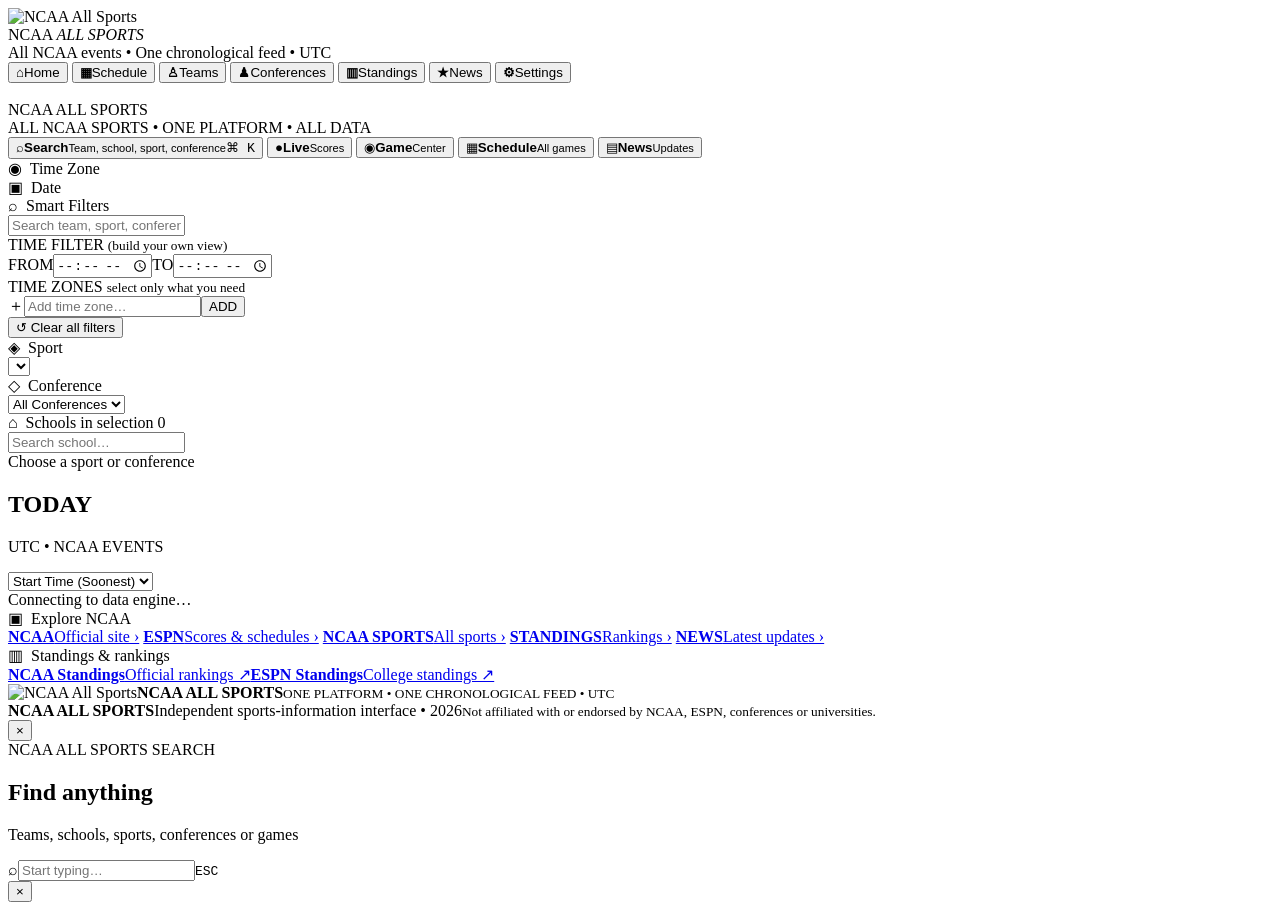
==== commit 5f83b6d4: "Add files via upload" ====
--- a/web/index.html
+++ b/web/index.html
@@ -63,8 +63,8 @@
         <button id="clearFilters" class="clear-filters" type="button">↺ Clear all filters</button>
       </div>
       <div class="panel"><div class="panel-title">◈ &nbsp;Sport</div><select id="sport"></select></div>
-      <div class="panel"><div class="panel-title">◇ &nbsp;Conference</div><select id="conference"><option value="">All Conferences</option></select></div>
-      <div class="panel schools-panel"><div class="panel-title">⌂ &nbsp;Schools in selection <span id="schoolCount">0</span></div><input id="schoolSearch" class="side-search school-search" placeholder="Search school…" autocomplete="off"><div id="schoolList" class="school-list"><div class="empty mini-empty">Choose a sport or conference</div></div></div>
+      <div class="panel" id="conferencePanel"><div class="panel-title">◇ &nbsp;Conference</div><select id="conference"><option value="">All Conferences</option></select></div>
+      <div class="panel schools-panel" id="schoolDirectory"><div class="panel-title">⌂ &nbsp;Schools in selection <span id="schoolCount">0</span></div><input id="schoolSearch" class="side-search school-search" placeholder="Search school…" autocomplete="off"><div id="schoolList" class="school-list"><div class="empty mini-empty">Choose a sport or conference</div></div></div>
     </aside>
 
     <section class="feed-column" id="schedule">
@@ -74,13 +74,14 @@
 
     <aside class="right-sidebar">
       <div class="featured panel" id="featured"></div>
-      <div class="panel quick-links" id="teams"><div class="panel-title">▣ &nbsp;Explore NCAA</div>
+      <div class="panel quick-links" id="newsPanel"><div class="panel-title">▣ &nbsp;Explore NCAA</div>
         <a href="https://www.ncaa.com/" target="_blank" rel="noopener"><strong>NCAA</strong><span>Official site ›</span></a>
         <a href="https://www.espn.com/college-sports/" target="_blank" rel="noopener"><strong>ESPN</strong><span>Scores & schedules ›</span></a>
         <a href="https://www.ncaa.com/sports" target="_blank" rel="noopener"><strong>NCAA SPORTS</strong><span>All sports ›</span></a>
         <a href="https://www.ncaa.com/standings" target="_blank" rel="noopener"><strong>STANDINGS</strong><span>Rankings ›</span></a>
         <a href="https://www.ncaa.com/news" target="_blank" rel="noopener"><strong>NEWS</strong><span>Latest updates ›</span></a>
       </div>
+      <div class="panel standings-panel" id="standingsPanel"><div class="panel-title">▥ &nbsp;Standings & rankings</div><div class="hub-link-grid"><a href="https://www.ncaa.com/standings" target="_blank" rel="noopener"><strong>NCAA Standings</strong><span>Official rankings ↗</span></a><a href="https://www.espn.com/college-sports/standings" target="_blank" rel="noopener"><strong>ESPN Standings</strong><span>College standings ↗</span></a></div></div>
       <div class="panel right-brand"><img src="/assets/ncaa-all-sports-logo.png" alt="NCAA All Sports"><strong>NCAA ALL SPORTS</strong><small>ONE PLATFORM • ONE CHRONOLOGICAL FEED • UTC</small></div>
     </aside>
   </section>
@@ -89,550 +90,6 @@
 <footer class="site-footer"><strong>NCAA ALL SPORTS</strong><span>Independent sports-information interface • 2026</span><small>Not affiliated with or endorsed by NCAA, ESPN, conferences or universities.</small></footer>
 <div id="commandPalette" class="command-palette hidden" role="dialog" aria-modal="true" aria-label="Search NCAA"><div class="command-box"><button id="commandClose" class="command-close" aria-label="Close">×</button><div class="command-kicker">NCAA ALL SPORTS SEARCH</div><h2>Find anything</h2><p>Teams, schools, sports, conferences or games</p><div class="command-input-wrap"><span>⌕</span><input id="commandInput" autocomplete="off" placeholder="Start typing…"><kbd>ESC</kbd></div><div id="commandSuggestions" class="command-suggestions"></div></div></div>
 <div id="modal" class="modal hidden" role="dialog" aria-modal="true"><div class="dialog"><button id="close" aria-label="Close">×</button><div id="detail"></div></div></div>
-<script>
-setTimeout(function(){var s=document.getElementById('brandSplash');if(s){s.classList.add('splash-hide');setTimeout(function(){if(s&&s.parentNode)s.parentNode.removeChild(s);},450);}},900);
-</script>
-<script id="bundled-events">window.NCAA_BOOTSTRAP_EVENTS=[{"id":"2d99b1e4b61b1672da3b4b1d","sport":"volleyball","start_utc":"2026-09-09T22:00:00Z","home":"Kentucky Wildcats","away":"North Carolina Tar Heels","competition":"NCAA Women's Volleyball","conference":"","venue":"Memorial Coliseum (KY)","status":"Final","source":"ESPN Women's Volleyball","source_url":"","confidence":0.55,"updated_at":"2026-09-10T12:50:51Z","raw_hash":"12b8c3639acf0566254110bfe79dd4192f340bf132bc0872978da6c3e9f0f02b","upstream_id":"401883399","links_json":"{}","home_score":"3","away_score":"0","home_rank":null,"away_rank":null,"broadcasts_json":"[\"SEC Network\"]","notes_json":"[\"ACC/SEC Challenge\"]","home_logo":"https://a.espncdn.com/i/teamlogos/ncaa/500/96.png","away_logo":"https://a.espncdn.com/i/teamlogos/ncaa/500/153.png","color":"#a855f7"},{"id":"cafb823186cb1002914af1bb","sport":"volleyball","start_utc":"2026-09-09T22:00:00Z","home":"Syracuse Orange","away":"Arkansas Razorbacks","competition":"NCAA Women's Volleyball","conference":"","venue":"Women's Building","status":"Final","source":"ESPN Women's Volleyball","source_url":"","confidence":0.55,"updated_at":"2026-09-10T12:50:51Z","raw_hash":"d5bdb67ab9d7f24f6884dbb4b43ab19d36dacb5f57efff7596181ca140d0b13a","upstream_id":"401883352","links_json":"{}","home_score":"1","away_score":"3","home_rank":null,"away_rank":null,"broadcasts_json":"[\"ACCNX\"]","notes_json":"[\"ACC/SEC Challenge\"]","home_logo":"https://a.espncdn.com/i/teamlogos/ncaa/500/183.png","away_logo":"https://a.espncdn.com/i/teamlogos/ncaa/500/8.png","color":"#a855f7"},{"id":"be3ede7dda27996031719391","sport":"volleyball","start_utc":"2026-09-09T22:00:00Z","home":"Virginia Cavaliers","away":"Alabama Crimson Tide","competition":"NCAA Women's Volleyball","conference":"","venue":"Memorial Gymnasium (VA)","status":"Final","source":"ESPN Women's Volleyball","source_url":"","confidence":0.55,"updated_at":"2026-09-10T12:50:51Z","raw_hash":"1e29a67c6cd7e342008e01126fdb9fdb3a33d1274cdd724f595b1b7d48de1c4c","upstream_id":"401883564","links_json":"{}","home_score":"1","away_score":"3","home_rank":null,"away_rank":null,"broadcasts_json":"[\"ACCNX\"]","notes_json":"[\"ACC/SEC Challenge\"]","home_logo":"https://a.espncdn.com/i/teamlogos/ncaa/500/258.png","away_logo":"https://a.espncdn.com/i/teamlogos/ncaa/500/333.png","color":"#a855f7"},{"id":"7db57325a0d76855afb0d12c","sport":"volleyball","start_utc":"2026-09-09T22:00:00Z","home":"Queens University Royals","away":"South Carolina Upstate Spartans","competition":"NCAA Women's Volleyball","conference":"","venue":"Curry Arena","status":"Final","source":"ESPN Women's Volleyball","source_url":"","confidence":0.55,"updated_at":"2026-09-10T12:50:51Z","raw_hash":"4c8d2be3723e6b3340f14667ca341b9ff41d4b5517d090c193c3a12e69f64c56","upstream_id":"401886025","links_json":"{}","home_score":"2","away_score":"3","home_rank":null,"away_rank":null,"broadcasts_json":"[\"ESPN+\"]","notes_json":"[]","home_logo":"https://a.espncdn.com/i/teamlogos/ncaa/500/2511.png","away_logo":"https://a.espncdn.com/i/teamlogos/ncaa/500/2908.png","color":"#a855f7"},{"id":"dd773a0baa11d786b7682fad","sport":"volleyball","start_utc":"2026-09-09T22:00:00Z","home":"UCF Knights","away":"Stetson Hatters","competition":"NCAA Women's Volleyball","conference":"","venue":"The Venue at UCF","status":"Final","source":"ESPN Women's Volleyball","source_url":"","confidence":0.55,"updated_at":"2026-09-10T12:50:51Z","raw_hash":"3b13a1109c29d49c5cfd026b36281d6d1e7e80cb1ab6919e823b3f646d6bb824","upstream_id":"401891520","links_json":"{}","home_score":"3","away_score":"0","home_rank":null,"away_rank":null,"broadcasts_json":"[\"ESPN+\"]","notes_json":"[]","home_logo":"https://a.espncdn.com/i/teamlogos/ncaa/500/2116.png","away_logo":"https://a.espncdn.com/i/teamlogos/ncaa/500/56.png","color":"#a855f7"},{"id":"7a2aebec14eb38d47f207077","sport":"volleyball","start_utc":"2026-09-09T22:00:00Z","home":"Florida State Seminoles","away":"Louisiana Ragin' Cajuns","competition":"NCAA Women's Volleyball","conference":"","venue":"Tully Gymnasium","status":"Final","source":"ESPN Women's Volleyball","source_url":"","confidence":0.55,"updated_at":"2026-09-10T12:50:51Z","raw_hash":"9f0db95affab1d2a3966f365a70e506c91723444e1e31ab589ed38414ee60dea","upstream_id":"401901349","links_json":"{}","home_score":"3","away_score":"1","home_rank":null,"away_rank":null,"broadcasts_json":"[\"ACCNX\"]","notes_json":"[]","home_logo":"https://a.espncdn.com/i/teamlogos/ncaa/500/52.png","away_logo":"https://a.espncdn.com/i/teamlogos/ncaa/500/309.png","color":"#a855f7"},{"id":"2ffdba5f9c45ce8e6ca81a0a","sport":"volleyball","start_utc":"2026-09-09T22:00:00Z","home":"NJIT Highlanders","away":"Lafayette Leopards","competition":"NCAA Women's Volleyball","conference":"","venue":"Joel & Diane Bloom Wellness and Events Center","status":"Final","source":"ESPN Women's Volleyball","source_url":"","confidence":0.55,"updated_at":"2026-09-10T12:50:51Z","raw_hash":"9037bb9284becd6a39ea3543030d8085e9394cf4810391385b87ea8c7c853033","upstream_id":"401903154","links_json":"{}","home_score":"1","away_score":"3","home_rank":null,"away_rank":null,"broadcasts_json":"[]","notes_json":"[]","home_logo":"https://a.espncdn.com/i/teamlogos/ncaa/500/2885.png","away_logo":"https://a.espncdn.com/i/teamlogos/ncaa/500/322.png","color":"#a855f7"},{"id":"be31a2c29de69d7ca73db3cb","sport":"volleyball","start_utc":"2026-09-09T22:30:00Z","home":"Pittsburgh Panthers","away":"Tennessee Volunteers","competition":"NCAA Women's Volleyball","conference":"","venue":"State Farm Field House","status":"Final","source":"ESPN Women's Volleyball","source_url":"","confidence":0.55,"updated_at":"2026-09-10T12:50:51Z","raw_hash":"bd161cb7366fa4aab931b397d1c8e39a0b8e8a27a1205692760eeb94cde1eb6a","upstream_id":"401883496","links_json":"{}","home_score":"3","away_score":"0","home_rank":null,"away_rank":null,"broadcasts_json":"[\"ESPN2\"]","notes_json":"[\"Shriners Children's Showdown at the Net\"]","home_logo":"https://a.espncdn.com/i/teamlogos/ncaa/500/221.png","away_logo":"https://a.espncdn.com/i/teamlogos/ncaa/500/2633.png","color":"#a855f7"},{"id":"b76f0cfb7811d5df9ab3d598","sport":"volleyball","start_utc":"2026-09-09T22:30:00Z","home":"Purdue Boilermakers","away":"IU Indianapolis Jaguars","competition":"NCAA Women's Volleyball","conference":"","venue":"Holloway Gymnasium","status":"Final","source":"ESPN Women's Volleyball","source_url":"","confidence":0.55,"updated_at":"2026-09-10T12:50:51Z","raw_hash":"ffe582da33be21368e55fdb0be519248a17af8241ef4b3475ab3af2c637e6ddc","upstream_id":"401886044","links_json":"{}","home_score":"3","away_score":"0","home_rank":null,"away_rank":null,"broadcasts_json":"[\"B1G+\"]","notes_json":"[]","home_logo":"https://a.espncdn.com/i/teamlogos/ncaa/500/2509.png","away_logo":"https://a.espncdn.com/i/teamlogos/ncaa/500/85.png","color":"#a855f7"},{"id":"9ce03a881ce601389a438dca","sport":"volleyball","start_utc":"2026-09-09T23:00:00Z","home":"Louisville Cardinals","away":"Missouri Tigers","competition":"NCAA Women's Volleyball","conference":"","venue":"KFC Yum! Center","status":"Final","source":"ESPN Women's Volleyball","source_url":"","confidence":0.55,"updated_at":"2026-09-10T12:50:51Z","raw_hash":"9f8f80c5097931560a726faf1a9b5d5cf6ea4267e409a6e5ff2b1f224d6d97b3","upstream_id":"401883438","links_json":"{}","home_score":"3","away_score":"1","home_rank":null,"away_rank":null,"broadcasts_json":"[\"ACC Network\"]","notes_json":"[\"ACC/SEC Challenge\"]","home_logo":"https://a.espncdn.com/i/teamlogos/ncaa/500/97.png","away_logo":"https://a.espncdn.com/i/teamlogos/ncaa/500/142.png","color":"#a855f7"},{"id":"d4789fb8869c36f408d62bb6","sport":"volleyball","start_utc":"2026-09-09T23:00:00Z","home":"Boston College Eagles","away":"Vanderbilt Commodores","competition":"NCAA Women's Volleyball","conference":"","venue":"Margot Connell Recreation Center","status":"Final","source":"ESPN Women's Volleyball","source_url":"","confidence":0.55,"updated_at":"2026-09-10T12:50:51Z","raw_hash":"ee2797478e9ed4e0b800419098da66a6a6dc46261c98f58ea58c77ade48f8583","upstream_id":"401883543","links_json":"{}","home_score":"0","away_score":"3","home_rank":null,"away_rank":null,"broadcasts_json":"[\"ACCNX\"]","notes_json":"[\"ACC/SEC Challenge\"]","home_logo":"https://a.espncdn.com/i/teamlogos/ncaa/500/103.png","away_logo":"https://a.espncdn.com/i/teamlogos/ncaa/500/238.png","color":"#a855f7"},{"id":"a9ee6c906c906675e54b0830","sport":"volleyball","start_utc":"2026-09-10T00:00:00Z","home":"Florida Gators","away":"Miami Hurricanes","competition":"NCAA Women's Volleyball","conference":"","venue":"Stephen C. O'Connell Center","status":"Final","source":"ESPN Women's Volleyball","source_url":"","confidence":0.55,"updated_at":"2026-09-10T12:50:51Z","raw_hash":"09bd990a975eebd1d828835e8f9bd5e7399e84016ca92c9cb9cf70824c87684e","upstream_id":"401883563","links_json":"{}","home_score":"3","away_score":"0","home_rank":null,"away_rank":null,"broadcasts_json":"[\"SEC Network\"]","notes_json":"[\"ACC/SEC Challenge\"]","home_logo":"https://a.espncdn.com/i/teamlogos/ncaa/500/57.png","away_logo":"https://a.espncdn.com/i/teamlogos/ncaa/500/2390.png","color":"#a855f7"},{"id":"f75532e7a6e5f41901a1371b","sport":"volleyball","start_utc":"2026-09-10T00:00:00Z","home":"Illinois Fighting Illini","away":"Lindenwood Lions","competition":"NCAA Women's Volleyball","conference":"","venue":"Huff Hall","status":"Final","source":"ESPN Women's Volleyball","source_url":"","confidence":0.55,"updated_at":"2026-09-10T12:50:51Z","raw_hash":"c9cd88e407303f693460ab8b57888e844abca187d84f2dcbaaa0db1581e6c38d","upstream_id":"401884205","links_json":"{}","home_score":"3","away_score":"0","home_rank":null,"away_rank":null,"broadcasts_json":"[\"B1G+\"]","notes_json":"[]","home_logo":"https://a.espncdn.com/i/teamlogos/ncaa/500/356.png","away_logo":"https://a.espncdn.com/i/teamlogos/ncaa/500/2815.png","color":"#a855f7"},{"id":"d8b80bc26ef32479b34fa1e9","sport":"volleyball","start_utc":"2026-09-10T01:00:00Z","home":"Stanford Cardinal","away":"Texas A&M Aggies","competition":"NCAA Women's Volleyball","conference":"","venue":"State Farm Field House","status":"Final","source":"ESPN Women's Volleyball","source_url":"","confidence":0.55,"updated_at":"2026-09-10T12:50:51Z","raw_hash":"c4f9c0a6ec539809ec9e2b1a581ece3a7aa51a4196717c0d25bbafc1ccec0d06","upstream_id":"401883528","links_json":"{}","home_score":"1","away_score":"3","home_rank":null,"away_rank":null,"broadcasts_json":"[\"ESPN2\"]","notes_json":"[\"Shriners Children's Showdown at the Net\"]","home_logo":"https://a.espncdn.com/i/teamlogos/ncaa/500/24.png","away_logo":"https://a.espncdn.com/i/teamlogos/ncaa/500/245.png","color":"#a855f7"},{"id":"e288b453d54352d3aa16687b","sport":"volleyball","start_utc":"2026-09-10T01:00:00Z","home":"SMU Mustangs","away":"Texas Longhorns","competition":"NCAA Women's Volleyball","conference":"","venue":"Moody Coliseum (Dallas)","status":"Final","source":"ESPN Women's Volleyball","source_url":"","confidence":0.55,"updated_at":"2026-09-10T12:50:51Z","raw_hash":"0bea7fde5db08f72bf1e1fe37068d67bac4af499c125b247efe0bf3b1c0285f8","upstream_id":"401883514","links_json":"{}","home_score":"3","away_score":"2","home_rank":null,"away_rank":null,"broadcasts_json":"[\"ACC Network\"]","notes_json":"[\"ACC/SEC Challenge\"]","home_logo":"https://a.espncdn.com/i/teamlogos/ncaa/500/2567.png","away_logo":"https://a.espncdn.com/i/teamlogos/ncaa/500/251.png","color":"#a855f7"},{"id":"8b65b5fecbc0c502e40a408b","sport":"volleyball","start_utc":"2026-09-10T01:00:00Z","home":"Northern Arizona Lumberjacks","away":"UC Riverside Highlanders","competition":"NCAA Women's Volleyball","conference":"","venue":"Rolle Activity Center","status":"Final","source":"ESPN Women's Volleyball","source_url":"","confidence":0.55,"updated_at":"2026-09-10T12:50:51Z","raw_hash":"794c6dc3d0da5a81179cc5964b35239d9b472a3c9f96ac50425a0a58161d926c","upstream_id":"401891239","links_json":"{}","home_score":"3","away_score":"0","home_rank":null,"away_rank":null,"broadcasts_json":"[\"ESPN+\"]","notes_json":"[]","home_logo":"https://a.espncdn.com/i/teamlogos/ncaa/500/2464.png","away_logo":"https://a.espncdn.com/i/teamlogos/ncaa/500/27.png","color":"#a855f7"},{"id":"15129aa884dcc64242c35ca7","sport":"volleyball","start_utc":"2026-09-10T01:00:00Z","home":"Utah State Aggies","away":"UCLA Bruins","competition":"NCAA Women's Volleyball","conference":"","venue":"Wayne Estes Center","status":"Final","source":"ESPN Women's Volleyball","source_url":"","confidence":0.55,"updated_at":"2026-09-10T12:50:51Z","raw_hash":"cd10c0a1c83978a0d80034ca4a574f7bb7317ba5978c8a5e3e17dc2502e4e09f","upstream_id":"401903205","links_json":"{}","home_score":"0","away_score":"3","home_rank":null,"away_rank":null,"broadcasts_json":"[\"YouTube\"]","notes_json":"[]","home_logo":"https://a.espncdn.com/i/teamlogos/ncaa/500/328.png","away_logo":"https://a.espncdn.com/i/teamlogos/ncaa/500/26.png","color":"#a855f7"},{"id":"c3c9899ca3630e8991febec8","sport":"volleyball","start_utc":"2026-09-10T15:00:00Z","home":"Memphis Tigers","away":"Alcorn State Braves","competition":"NCAA Women's Volleyball","conference":"","venue":"Elma Roane Fieldhouse","status":"Thu, September 10th at 11:00 AM EDT","source":"ESPN Women's Volleyball","source_url":"","confidence":0.55,"updated_at":"2026-09-10T12:50:51Z","raw_hash":"4ec113a58f0a61b9692464eea37d29ba48b9281e61407b693a3f8e2b7a0ee119","upstream_id":"401887177","links_json":"{}","home_score":"0","away_score":"0","home_rank":null,"away_rank":null,"broadcasts_json":"[\"ESPN+\"]","notes_json":"[]","home_logo":"https://a.espncdn.com/i/teamlogos/ncaa/500/235.png","away_logo":"https://a.espncdn.com/i/teamlogos/ncaa/500/2016.png","color":"#a855f7"},{"id":"df34d2389442556a2ba877ae","sport":"volleyball","start_utc":"2026-09-10T16:00:00Z","home":"Texas Tech Red Raiders","away":"UT Rio Grande Valley Vaqueros","competition":"NCAA Women's Volleyball","conference":"","venue":"United Supermarkets Arena","status":"Thu, September 10th at 12:00 PM EDT","source":"ESPN Women's Volleyball","source_url":"","confidence":0.55,"updated_at":"2026-09-10T12:50:51Z","raw_hash":"08eb4424bbd4aa7f747d2776d73438379629813d7821707e5d02d13262ed7a0b","upstream_id":"401890111","links_json":"{}","home_score":"0","away_score":"0","home_rank":null,"away_rank":null,"broadcasts_json":"[\"ESPN+\"]","notes_json":"[]","home_logo":"https://a.espncdn.com/i/teamlogos/ncaa/500/2641.png","away_logo":"https://a.espncdn.com/i/teamlogos/ncaa/500/292.png","color":"#a855f7"},{"id":"3f53d4a1b63b45807bc04b63","sport":"volleyball","start_utc":"2026-09-10T16:00:00Z","home":"Tarleton State Texans","away":"Sam Houston Bearkats","competition":"NCAA Women's Volleyball","conference":"","venue":"Wisdom Gym","status":"Thu, September 10th at 12:00 PM EDT","source":"ESPN Women's Volleyball","source_url":"","confidence":0.55,"updated_at":"2026-09-10T12:50:51Z","raw_hash":"71caec9079159c436f53b3b0b9d956232258d1278bb05b130efbf47946b87fb5","upstream_id":"401897704","links_json":"{}","home_score":"0","away_score":"0","home_rank":null,"away_rank":null,"broadcasts_json":"[\"ESPN+\"]","notes_json":"[]","home_logo":"https://a.espncdn.com/i/teamlogos/ncaa/500/122886.png","away_logo":"https://a.espncdn.com/i/teamlogos/ncaa/500/2534.png","color":"#a855f7"},{"id":"f0cc5b9cf068cc223df04071","sport":"volleyball","start_utc":"2026-09-10T18:00:00Z","home":"Portland State Vikings","away":"Prairie View A&M Panthers","competition":"NCAA Women's Volleyball","conference":"","venue":"United Supermarkets Arena","status":"Thu, September 10th at 2:00 PM EDT","source":"ESPN Women's Volleyball","source_url":"","confidence":0.55,"updated_at":"2026-09-10T12:50:51Z","raw_hash":"9a504129b13bf7e6abc5d4c7c98e419af83edbf5d955db143aad5166a768d217","upstream_id":"401891287","links_json":"{}","home_score":"0","away_score":"0","home_rank":null,"away_rank":null,"broadcasts_json":"[]","notes_json":"[]","home_logo":"https://a.espncdn.com/i/teamlogos/ncaa/500/2502.png","away_logo":"https://a.espncdn.com/i/teamlogos/ncaa/500/2504.png","color":"#a855f7"},{"id":"5b5ed836637b334fabf95f3f","sport":"volleyball","start_utc":"2026-09-10T18:00:00Z","home":"Lehigh Mountain Hawks","away":"Toledo Rockets","competition":"NCAA Women's Volleyball","conference":"","venue":"WVU Coliseum","status":"Thu, September 10th at 2:00 PM EDT","source":"ESPN Women's Volleyball","source_url":"","confidence":0.55,"updated_at":"2026-09-10T12:50:51Z","raw_hash":"56bf2b4ab5fe5000f092d24878d9e5b4af2aeb1018ce4d3831938dd5ecbb14f4","upstream_id":"401899028","links_json":"{}","home_score":"0","away_score":"0","home_rank":null,"away_rank":null,"broadcasts_json":"[\"ESPN+\"]","notes_json":"[]","home_logo":"https://a.espncdn.com/i/teamlogos/ncaa/500/2329.png","away_logo":"https://a.espncdn.com/i/teamlogos/ncaa/500/2649.png","color":"#a855f7"},{"id":"11465bb9871eda89c0949109","sport":"volleyball","start_utc":"2026-09-10T19:00:00Z","home":"Rider Broncs","away":"Delaware Blue Hens","competition":"NCAA Women's Volleyball","conference":"","venue":"Jersey Mike’s Arena","status":"Thu, September 10th at 3:00 PM EDT","source":"ESPN Women's Volleyball","source_url":"","confidence":0.55,"updated_at":"2026-09-10T12:50:51Z","raw_hash":"13a5cc5e7d74262ee9694b76ff2fd665899006ffcfb98b08f094a572f52e0505","upstream_id":"401897745","links_json":"{}","home_score":"0","away_score":"0","home_rank":null,"away_rank":null,"broadcasts_json":"[\"B1G+\"]","notes_json":"[]","home_logo":"https://a.espncdn.com/i/teamlogos/ncaa/500/2520.png","away_logo":"https://a.espncdn.com/i/teamlogos/ncaa/500/48.png","color":"#a855f7"},{"id":"03c85190ecab36182dd8adc7","sport":"volleyball","start_utc":"2026-09-10T20:00:00Z","home":"UT Arlington Mavericks","away":"North Texas Mean Green","competition":"NCAA Women's Volleyball","conference":"","venue":"Shelton Gym","status":"Thu, September 10th at 4:00 PM EDT","source":"ESPN Women's Volleyball","source_url":"","confidence":0.55,"updated_at":"2026-09-10T12:50:51Z","raw_hash":"f1155ea9ff8466c908f795d825edca8c4a6579c121ddfabe12230e7a872b241a","upstream_id":"401887199","links_json":"{}","home_score":"0","away_score":"0","home_rank":null,"away_rank":null,"broadcasts_json":"[]","notes_json":"[]","home_logo":"https://a.espncdn.com/i/teamlogos/ncaa/500/250.png","away_logo":"https://a.espncdn.com/i/teamlogos/ncaa/500/249.png","color":"#a855f7"},{"id":"75babafab977baba98379c04","sport":"volleyball","start_utc":"2026-09-10T20:00:00Z","home":"Incarnate Word Cardinals","away":"Missouri State Bears","competition":"NCAA Women's Volleyball","conference":"","venue":"Xtream Arena","status":"Thu, September 10th at 4:00 PM EDT","source":"ESPN Women's Volleyball","source_url":"","confidence":0.55,"updated_at":"2026-09-10T12:50:51Z","raw_hash":"62420ef9323c6f889ff4c3350fa85742ec7c18731a962c4f4131c7d75306e846","upstream_id":"401897585","links_json":"{}","home_score":"0","away_score":"0","home_rank":null,"away_rank":null,"broadcasts_json":"[]","notes_json":"[]","home_logo":"https://a.espncdn.com/i/teamlogos/ncaa/500/2916.png","away_logo":"https://a.espncdn.com/i/teamlogos/ncaa/500/2623.png","color":"#a855f7"},{"id":"cbc98ec33aea6f934e6ea2e4","sport":"volleyball","start_utc":"2026-09-10T20:00:00Z","home":"Akron Zips","away":"Cleveland State Vikings","competition":"NCAA Women's Volleyball","conference":"","venue":"James A. Rhodes Arena","status":"Thu, September 10th at 4:00 PM EDT","source":"ESPN Women's Volleyball","source_url":"","confidence":0.55,"updated_at":"2026-09-10T12:50:51Z","raw_hash":"3751e848d71e48ff73bbbdd2cabb296273d6e65ac77815fcfffd5144a8f17abc","upstream_id":"401897770","links_json":"{}","home_score":"0","away_score":"0","home_rank":null,"away_rank":null,"broadcasts_json":"[]","notes_json":"[]","home_logo":"https://a.espncdn.com/i/teamlogos/ncaa/500/2006.png","away_logo":"https://a.espncdn.com/i/teamlogos/ncaa/500/325.png","color":"#a855f7"},{"id":"2be9da7bff20ddbd9d48e480","sport":"volleyball","start_utc":"2026-09-10T20:00:00Z","home":"James Madison Dukes","away":"Eastern Kentucky Colonels","competition":"NCAA Women's Volleyball","conference":"","venue":"E.A. Diddle Arena","status":"Thu, September 10th at 4:00 PM EDT","source":"ESPN Women's Volleyball","source_url":"","confidence":0.55,"updated_at":"2026-09-10T12:50:51Z","raw_hash":"dd6d6f50160cf9f102e43d10b446aee8502d0a9e5181fd6867d30824b58b8fe9","upstream_id":"401899899","links_json":"{}","home_score":"0","away_score":"0","home_rank":null,"away_rank":null,"broadcasts_json":"[]","notes_json":"[]","home_logo":"https://a.espncdn.com/i/teamlogos/ncaa/500/256.png","away_logo":"https://a.espncdn.com/i/teamlogos/ncaa/500/2198.png","color":"#a855f7"},{"id":"d5acdd1491013a3aa2e7ebdb","sport":"volleyball","start_utc":"2026-09-10T21:00:00Z","home":"Baylor Bears","away":"Georgia Tech Yellow Jackets","competition":"NCAA Women's Volleyball","conference":"","venue":"Ferrell Center","status":"Thu, September 10th at 5:00 PM EDT","source":"ESPN Women's Volleyball","source_url":"","confidence":0.55,"updated_at":"2026-09-10T12:50:51Z","raw_hash":"5604a74cf1439b10578aa52a3f8f9b65d2f4a6de57b24203f45d9d2c0ab4d08a","upstream_id":"401887100","links_json":"{}","home_score":"0","away_score":"0","home_rank":null,"away_rank":null,"broadcasts_json":"[]","notes_json":"[]","home_logo":"https://a.espncdn.com/i/teamlogos/ncaa/500/239.png","away_logo":"https://a.espncdn.com/i/teamlogos/ncaa/500/59.png","color":"#a855f7"},{"id":"b8ad2db90736ded2eeeeea4e","sport":"volleyball","start_utc":"2026-09-10T21:00:00Z","home":"Morehead State Eagles","away":"Cincinnati Bearcats","competition":"NCAA Women's Volleyball","conference":"","venue":"Ellis T. Johnson Arena","status":"Thu, September 10th at 5:00 PM EDT","source":"ESPN Women's Volleyball","source_url":"","confidence":0.55,"updated_at":"2026-09-10T12:50:51Z","raw_hash":"e444e170c7b251e1c34b7df49ba3f35d34561b4695371ecc217122c192ce5c01","upstream_id":"401887130","links_json":"{}","home_score":"0","away_score":"0","home_rank":null,"away_rank":null,"broadcasts_json":"[\"ESPN+\"]","notes_json":"[]","home_logo":"https://a.espncdn.com/i/teamlogos/ncaa/500/2413.png","away_logo":"https://a.espncdn.com/i/teamlogos/ncaa/500/2132.png","color":"#a855f7"},{"id":"8af0f7c63afe36e02e052f44","sport":"volleyball","start_utc":"2026-09-10T21:00:00Z","home":"West Virginia Mountaineers","away":"VCU Rams","competition":"NCAA Women's Volleyball","conference":"","venue":"WVU Coliseum","status":"Thu, September 10th at 5:00 PM EDT","source":"ESPN Women's Volleyball","source_url":"","confidence":0.55,"updated_at":"2026-09-10T12:50:51Z","raw_hash":"a2e23479518734552016437709fa7ad74f07be54dd18bb1a5c00ebe01e7ad0fe","upstream_id":"401887949","links_json":"{}","home_score":"0","away_score":"0","home_rank":null,"away_rank":null,"broadcasts_json":"[\"ESPN+\"]","notes_json":"[]","home_logo":"https://a.espncdn.com/i/teamlogos/ncaa/500/277.png","away_logo":"https://a.espncdn.com/i/teamlogos/ncaa/500/2670.png","color":"#a855f7"},{"id":"553a94063c6b3f820658c1d7","sport":"volleyball","start_utc":"2026-09-10T21:00:00Z","home":"Texas A&M-Corpus Christi Islanders","away":"Denver Pioneers","competition":"NCAA Women's Volleyball","conference":"","venue":"Wisdom Gym","status":"Thu, September 10th at 5:00 PM EDT","source":"ESPN Women's Volleyball","source_url":"","confidence":0.55,"updated_at":"2026-09-10T12:50:51Z","raw_hash":"89e823cf277fab162e22d247528e2b01b0d743bdfdd830645975919bf592d593","upstream_id":"401888427","links_json":"{}","home_score":"0","away_score":"0","home_rank":null,"away_rank":null,"broadcasts_json":"[]","notes_json":"[]","home_logo":"https://a.espncdn.com/i/teamlogos/ncaa/500/357.png","away_logo":"https://a.espncdn.com/i/teamlogos/ncaa/500/2172.png","color":"#a855f7"},{"id":"a9f211a52c62da806ee4654e","sport":"volleyball","start_utc":"2026-09-10T21:00:00Z","home":"Alabama A&M Bulldogs","away":"Bradley Braves","competition":"NCAA Women's Volleyball","conference":"","venue":"Gentile Arena","status":"Thu, September 10th at 5:00 PM EDT","source":"ESPN Women's Volleyball","source_url":"","confidence":0.55,"updated_at":"2026-09-10T12:50:51Z","raw_hash":"e3041ffc3641ad42264c14e210143d21fd37a96ddc009197a68cd11861c4f925","upstream_id":"401890452","links_json":"{}","home_score":"0","away_score":"0","home_rank":null,"away_rank":null,"broadcasts_json":"[]","notes_json":"[]","home_logo":"https://a.espncdn.com/i/teamlogos/ncaa/500/2010.png","away_logo":"https://a.espncdn.com/i/teamlogos/ncaa/500/71.png","color":"#a855f7"},{"id":"2fb29712c240dfb4644abbdb","sport":"volleyball","start_utc":"2026-09-10T21:00:00Z","home":"Sacred Heart Pioneers","away":"Idaho Vandals","competition":"NCAA Women's Volleyball","conference":"","venue":"Van Dyne Gym","status":"Thu, September 10th at 5:00 PM EDT","source":"ESPN Women's Volleyball","source_url":"","confidence":0.55,"updated_at":"2026-09-10T12:50:51Z","raw_hash":"ba168c3f13315e4311bc03f2517c72231c6d67ab6ec8ed849bff4a3289029615","upstream_id":"401891147","links_json":"{}","home_score":"0","away_score":"0","home_rank":null,"away_rank":null,"broadcasts_json":"[]","notes_json":"[]","home_logo":"https://a.espncdn.com/i/teamlogos/ncaa/500/2529.png","away_logo":"https://a.espncdn.com/i/teamlogos/ncaa/500/70.png","color":"#a855f7"},{"id":"a5d8439e7e1040494403fc49","sport":"volleyball","start_utc":"2026-09-10T21:00:00Z","home":"Yale Bulldogs","away":"Fairleigh Dickinson Knights","competition":"NCAA Women's Volleyball","conference":"","venue":"UConn Volleyball Center","status":"Thu, September 10th at 5:00 PM EDT","source":"ESPN Women's Volleyball","source_url":"","confidence":0.55,"updated_at":"2026-09-10T12:50:51Z","raw_hash":"f664fa898721cc4118217057496857fbee04fd5d983111402549d336259e59d1","upstream_id":"401896517","links_json":"{}","home_score":"0","away_score":"0","home_rank":null,"away_rank":null,"broadcasts_json":"[\"ESPN+\"]","notes_json":"[]","home_logo":"https://a.espncdn.com/i/teamlogos/ncaa/500/43.png","away_logo":"https://a.espncdn.com/i/teamlogos/ncaa/500/161.png","color":"#a855f7"},{"id":"b81fd6ea86ca38dbb1af6f22","sport":"volleyball","start_utc":"2026-09-10T21:00:00Z","home":"Iona Gaels","away":"Central Connecticut Blue Devils","competition":"NCAA Women's Volleyball","conference":"","venue":"Hynes Athletics Center","status":"Thu, September 10th at 5:00 PM EDT","source":"ESPN Women's Volleyball","source_url":"","confidence":0.55,"updated_at":"2026-09-10T12:50:51Z","raw_hash":"6d1ea85cdcf8876756db9cea542592b0afcb8f3b5ea5fc653aced51ca5900dc4","upstream_id":"401898283","links_json":"{}","home_score":"0","away_score":"0","home_rank":null,"away_rank":null,"broadcasts_json":"[\"Iona Insider\"]","notes_json":"[]","home_logo":"https://a.espncdn.com/i/teamlogos/ncaa/500/314.png","away_logo":"https://a.espncdn.com/i/teamlogos/ncaa/500/2115.png","color":"#a855f7"},{"id":"009b889d844586018a566ad9","sport":"volleyball","start_utc":"2026-09-10T21:00:00Z","home":"UL Monroe Warhawks","away":"McNeese Cowboys","competition":"NCAA Women's Volleyball","conference":"","venue":"Fant-Ewing Coliseum","status":"Thu, September 10th at 5:00 PM EDT","source":"ESPN Women's Volleyball","source_url":"","confidence":0.55,"updated_at":"2026-09-10T12:50:51Z","raw_hash":"aa85dff6208594bd95565747ca505d8606fad4fe3806f5b2e61956987e606795","upstream_id":"401902234","links_json":"{}","home_score":"0","away_score":"0","home_rank":null,"away_rank":null,"broadcasts_json":"[\"ESPN+\"]","notes_json":"[]","home_logo":"https://a.espncdn.com/i/teamlogos/ncaa/500/2433.png","away_logo":"https://a.espncdn.com/i/teamlogos/ncaa/500/2377.png","color":"#a855f7"},{"id":"c2fd3b53ee229e2dd86fec27","sport":"volleyball","start_utc":"2026-09-10T21:00:00Z","home":"Mississippi Valley State Delta Devils","away":"Northwestern State Demons","competition":"NCAA Women's Volleyball","conference":"","venue":"Thomas Assembly Center","status":"Thu, September 10th at 5:00 PM EDT","source":"ESPN Women's Volleyball","source_url":"","confidence":0.55,"updated_at":"2026-09-10T12:50:51Z","raw_hash":"6fddefb8a8dcad352c8baae59aba464868e9f750e879ee0c4fc7e951d5d9a58e","upstream_id":"401902487","links_json":"{}","home_score":"0","away_score":"0","home_rank":null,"away_rank":null,"broadcasts_json":"[]","notes_json":"[]","home_logo":"https://a.espncdn.com/i/teamlogos/ncaa/500/2400.png","away_logo":"https://a.espncdn.com/i/teamlogos/ncaa/500/2466.png","color":"#a855f7"},{"id":"6102b04f64ab5669e9318495","sport":"volleyball","start_utc":"2026-09-10T22:00:00Z","home":"South Florida Bulls","away":"TCU Horned Frogs","competition":"NCAA Women's Volleyball","conference":"","venue":"The Corral","status":"Thu, September 10th at 6:00 PM EDT","source":"ESPN Women's Volleyball","source_url":"","confidence":0.55,"updated_at":"2026-09-10T12:50:51Z","raw_hash":"4761e66e8968e9a73fff56db3664c76486a899cdf6f1c61a681addf7c926f850","upstream_id":"401887420","links_json":"{}","home_score":"0","away_score":"0","home_rank":null,"away_rank":null,"broadcasts_json":"[\"ESPN+\"]","notes_json":"[]","home_logo":"https://a.espncdn.com/i/teamlogos/ncaa/500/58.png","away_logo":"https://a.espncdn.com/i/teamlogos/ncaa/500/2628.png","color":"#a855f7"},{"id":"1af95f862ae1743a5c24e035","sport":"volleyball","start_utc":"2026-09-10T22:00:00Z","home":"American University Eagles","away":"Villanova Wildcats","competition":"NCAA Women's Volleyball","conference":"","venue":"Meltzer Center","status":"Thu, September 10th at 6:00 PM EDT","source":"ESPN Women's Volleyball","source_url":"","confidence":0.55,"updated_at":"2026-09-10T12:50:51Z","raw_hash":"30348feb0664fd55f46e803ef468a662bc556ebabc7883f87e9c508be35b9ba0","upstream_id":"401888712","links_json":"{}","home_score":"0","away_score":"0","home_rank":null,"away_rank":null,"broadcasts_json":"[\"ESPN+\"]","notes_json":"[]","home_logo":"https://a.espncdn.com/i/teamlogos/ncaa/500/44.png","away_logo":"https://a.espncdn.com/i/teamlogos/ncaa/500/222.png","color":"#a855f7"},{"id":"c0b76f8ba05ee554e3d88738","sport":"volleyball","start_utc":"2026-09-10T22:00:00Z","home":"Indiana State Sycamores","away":"Milwaukee Panthers","competition":"NCAA Women's Volleyball","conference":"","venue":"ISU Arena","status":"Thu, September 10th at 6:00 PM EDT","source":"ESPN Women's Volleyball","source_url":"","confidence":0.55,"updated_at":"2026-09-10T12:50:51Z","raw_hash":"16ce23086a1d2ddcdcad41f9e11d7e1cb2cafd3cd674f8acfff03a46c8c69ad6","upstream_id":"401890651","links_json":"{}","home_score":"0","away_score":"0","home_rank":null,"away_rank":null,"broadcasts_json":"[\"ESPN+\"]","notes_json":"[]","home_logo":"https://a.espncdn.com/i/teamlogos/ncaa/500/282.png","away_logo":"https://a.espncdn.com/i/teamlogos/ncaa/500/270.png","color":"#a855f7"},{"id":"1c12d36e46ff43cab5f67629","sport":"volleyball","start_utc":"2026-09-10T22:00:00Z","home":"Tennessee Tech Golden Eagles","away":"Idaho State Bengals","competition":"NCAA Women's Volleyball","conference":"","venue":"Cadet East Gym","status":"Thu, September 10th at 6:00 PM EDT","source":"ESPN Women's Volleyball","source_url":"","confidence":0.55,"updated_at":"2026-09-10T12:50:51Z","raw_hash":"d18195519ba99044747c492e00e3922253c8324885397fb4814f27820519bcd7","upstream_id":"401891186","links_json":"{}","home_score":"0","away_score":"0","home_rank":null,"away_rank":null,"broadcasts_json":"[]","notes_json":"[]","home_logo":"https://a.espncdn.com/i/teamlogos/ncaa/500/2635.png","away_logo":"https://a.espncdn.com/i/teamlogos/ncaa/500/304.png","color":"#a855f7"},{"id":"c235e45e97b0aaeea736fa95","sport":"volleyball","start_utc":"2026-09-10T22:00:00Z","home":"UT Rio Grande Valley Vaqueros","away":"Portland State Vikings","competition":"NCAA Women's Volleyball","conference":"","venue":"United Supermarkets Arena","status":"Thu, September 10th at 6:00 PM EDT","source":"ESPN Women's Volleyball","source_url":"","confidence":0.55,"updated_at":"2026-09-10T12:50:51Z","raw_hash":"bec9016b61d267786fc6a68330a8b59245a62e68889309081aec7a089c7c53a5","upstream_id":"401891288","links_json":"{}","home_score":"0","away_score":"0","home_rank":null,"away_rank":null,"broadcasts_json":"[]","notes_json":"[]","home_logo":"https://a.espncdn.com/i/teamlogos/ncaa/500/292.png","away_logo":"https://a.espncdn.com/i/teamlogos/ncaa/500/2502.png","color":"#a855f7"},{"id":"710bfba3ac7ad4560cbb904a","sport":"volleyball","start_utc":"2026-09-10T22:00:00Z","home":"Rutgers Scarlet Knights","away":"Stony Brook Seawolves","competition":"NCAA Women's Volleyball","conference":"","venue":"Jersey Mike’s Arena","status":"Thu, September 10th at 6:00 PM EDT","source":"ESPN Women's Volleyball","source_url":"","confidence":0.55,"updated_at":"2026-09-10T12:50:51Z","raw_hash":"d3ef8434d9e856b0695dc0fddcc939376687b4bf7816f954ab51da186e3c8191","upstream_id":"401892412","links_json":"{}","home_score":"0","away_score":"0","home_rank":null,"away_rank":null,"broadcasts_json":"[\"B1G+\"]","notes_json":"[]","home_logo":"https://a.espncdn.com/i/teamlogos/ncaa/500/164.png","away_logo":"https://a.espncdn.com/i/teamlogos/ncaa/500/2619.png","color":"#a855f7"},{"id":"eb1cd76ddf1c68b3c4b396d8","sport":"volleyball","start_utc":"2026-09-10T22:00:00Z","home":"North Carolina A&T Aggies","away":"North Carolina Central Eagles","competition":"NCAA Women's Volleyball","conference":"","venue":"Corbett Sports Center","status":"Thu, September 10th at 6:00 PM EDT","source":"ESPN Women's Volleyball","source_url":"","confidence":0.55,"updated_at":"2026-09-10T12:50:51Z","raw_hash":"d16df0067019c74c0c41a2928e2859a6c8543e966baccdc1fd53a96b5c6ef290","upstream_id":"401893740","links_json":"{}","home_score":"0","away_score":"0","home_rank":null,"away_rank":null,"broadcasts_json":"[]","notes_json":"[]","home_logo":"https://a.espncdn.com/i/teamlogos/ncaa/500/2448.png","away_logo":"https://a.espncdn.com/i/teamlogos/ncaa/500/2428.png","color":"#a855f7"},{"id":"6481e00357f909fa85d1ddd0","sport":"volleyball","start_utc":"2026-09-10T22:00:00Z","home":"Charleston Southern Buccaneers","away":"The Citadel Bulldogs","competition":"NCAA Women's Volleyball","conference":"","venue":"Buccaneer Fieldhouse","status":"Thu, September 10th at 6:00 PM EDT","source":"ESPN Women's Volleyball","source_url":"","confidence":0.55,"updated_at":"2026-09-10T12:50:51Z","raw_hash":"81abe9d859c3c77cf921286fb5c4341c1d8e1fdcf2a4c5e803ca0cbf5f9fc86b","upstream_id":"401896474","links_json":"{}","home_score":"0","away_score":"0","home_rank":null,"away_rank":null,"broadcasts_json":"[\"ESPN+\"]","notes_json":"[]","home_logo":"https://a.espncdn.com/i/teamlogos/ncaa/500/2127.png","away_logo":"https://a.espncdn.com/i/teamlogos/ncaa/500/2643.png","color":"#a855f7"},{"id":"3f255a46418e1a100f943c53","sport":"volleyball","start_utc":"2026-09-10T22:00:00Z","home":"Wofford Terriers","away":"Coastal Carolina Chanticleers","competition":"NCAA Women's Volleyball","conference":"","venue":"Jerry Richardson Indoor Stadium","status":"Thu, September 10th at 6:00 PM EDT","source":"ESPN Women's Volleyball","source_url":"","confidence":0.55,"updated_at":"2026-09-10T12:50:51Z","raw_hash":"d28f348c0d24167f7fba22e649261242cc4796411f46a65c620db62d1ffc61fd","upstream_id":"401900490","links_json":"{}","home_score":"0","away_score":"0","home_rank":null,"away_rank":null,"broadcasts_json":"[\"ESPN+\"]","notes_json":"[]","home_logo":"https://a.espncdn.com/i/teamlogos/ncaa/500/2747.png","away_logo":"https://a.espncdn.com/i/teamlogos/ncaa/500/324.png","color":"#a855f7"},{"id":"d4734ddd37ba6270eef76298","sport":"volleyball","start_utc":"2026-09-10T22:00:00Z","home":"Grand Canyon Lopes","away":"UC Riverside Highlanders","competition":"NCAA Women's Volleyball","conference":"","venue":"Rolle Activity Center","status":"Thu, September 10th at 6:00 PM EDT","source":"ESPN Women's Volleyball","source_url":"","confidence":0.55,"updated_at":"2026-09-10T12:50:51Z","raw_hash":"fd4ca40b7c268c8f18aea531f0ea4a6e055395195a8a0ce83f0a05e4f989c89e","upstream_id":"401901178","links_json":"{}","home_score":"0","away_score":"0","home_rank":null,"away_rank":null,"broadcasts_json":"[]","notes_json":"[]","home_logo":"https://a.espncdn.com/i/teamlogos/ncaa/500/2253.png","away_logo":"https://a.espncdn.com/i/teamlogos/ncaa/500/27.png","color":"#a855f7"},{"id":"e10db795935e0e79bcf6277d","sport":"volleyball","start_utc":"2026-09-10T22:00:00Z","home":"Florida A&M Rattlers","away":"Louisiana Ragin' Cajuns","competition":"NCAA Women's Volleyball","conference":"","venue":"Al Lawson Center","status":"Thu, September 10th at 6:00 PM EDT","source":"ESPN Women's Volleyball","source_url":"","confidence":0.55,"updated_at":"2026-09-10T12:50:51Z","raw_hash":"39858f74c7f42f9bb4709fbba74346be25eaf6146cef7d600a97bb47f664d74f","upstream_id":"401901350","links_json":"{}","home_score":"0","away_score":"0","home_rank":null,"away_rank":null,"broadcasts_json":"[\"FAMU Athletics\"]","notes_json":"[]","home_logo":"https://a.espncdn.com/i/teamlogos/ncaa/500/50.png","away_logo":"https://a.espncdn.com/i/teamlogos/ncaa/500/309.png","color":"#a855f7"},{"id":"657adde7af7e868bc3621b1e","sport":"volleyball","start_utc":"2026-09-10T22:00:00Z","home":"Tuskegee Golden Tigers","away":"South Carolina State Bulldogs","competition":"NCAA Women's Volleyball","conference":"","venue":"Daniel \"Chappie\" James Center","status":"Thu, September 10th at 6:00 PM EDT","source":"ESPN Women's Volleyball","source_url":"","confidence":0.55,"updated_at":"2026-09-10T12:50:51Z","raw_hash":"5089d86a70f29817e36b8ffe6b0a40ae86a8a15aa16a234a87daf5d8cb0ed690","upstream_id":"401903542","links_json":"{}","home_score":"0","away_score":"0","home_rank":null,"away_rank":null,"broadcasts_json":"[]","notes_json":"[]","home_logo":"https://a.espncdn.com/i/teamlogos/ncaa/500/2657.png","away_logo":"https://a.espncdn.com/i/teamlogos/ncaa/500/2569.png","color":"#a855f7"},{"id":"fe199412b3452b11d7441f56","sport":"volleyball","start_utc":"2026-09-10T22:30:00Z","home":"Eastern Washington Eagles","away":"Saint Mary's Gaels","competition":"NCAA Women's Volleyball","conference":"","venue":"Bronco Gym","status":"Thu, September 10th at 6:30 PM EDT","source":"ESPN Women's Volleyball","source_url":"","confidence":0.55,"updated_at":"2026-09-10T12:50:51Z","raw_hash":"dc49a113e6a794b6de4854a75dbed36e7673935182ffa47e6a6be613866529a5","upstream_id":"401888428","links_json":"{}","home_score":"0","away_score":"0","home_rank":null,"away_rank":null,"broadcasts_json":"[]","notes_json":"[]","home_logo":"https://a.espncdn.com/i/teamlogos/ncaa/500/331.png","away_logo":"https://a.espncdn.com/i/teamlogos/ncaa/500/2608.png","color":"#a855f7"},{"id":"1b121122501111468f56291f","sport":"volleyball","start_utc":"2026-09-10T22:30:00Z","home":"Valparaiso VALPARAISO","away":"Coppin State Eagles","competition":"NCAA Women's Volleyball","conference":"","venue":"James A. Rhodes Arena","status":"Thu, September 10th at 6:30 PM EDT","source":"ESPN Women's Volleyball","source_url":"","confidence":0.55,"updated_at":"2026-09-10T12:50:51Z","raw_hash":"e17bd66b144ebc9824c2aecd8b5906bb1ff87b78f8417f9aafcb2bd3a3a97124","upstream_id":"401899106","links_json":"{}","home_score":"0","away_score":"0","home_rank":null,"away_rank":null,"broadcasts_json":"[]","notes_json":"[]","home_logo":"https://a.espncdn.com/i/teamlogos/ncaa/500/2674.png","away_logo":"https://a.espncdn.com/i/teamlogos/ncaa/500/2154.png","color":"#a855f7"},{"id":"fbffeee4796eadb939547760","sport":"volleyball","start_utc":"2026-09-10T23:00:00Z","home":"Indiana Hoosiers","away":"Cal Poly Mustangs","competition":"NCAA Women's Volleyball","conference":"","venue":"Wilkinson Hall","status":"Thu, September 10th at 7:00 PM EDT","source":"ESPN Women's Volleyball","source_url":"","confidence":0.55,"updated_at":"2026-09-10T12:50:51Z","raw_hash":"f87cdd86009c9ba6155b6e23736533d610a4c849c9c7eb2eb812968ad6244096","upstream_id":"401884248","links_json":"{}","home_score":"0","away_score":"0","home_rank":null,"away_rank":null,"broadcasts_json":"[\"B1G+\"]","notes_json":"[]","home_logo":"https://a.espncdn.com/i/teamlogos/ncaa/500/84.png","away_logo":"https://a.espncdn.com/i/teamlogos/ncaa/500/13.png","color":"#a855f7"},{"id":"4f01ce2dcc5592bfb8ea7c22","sport":"volleyball","start_utc":"2026-09-10T23:00:00Z","home":"Binghamton Bearcats","away":"Temple Owls","competition":"NCAA Women's Volleyball","conference":"","venue":"West Gym","status":"Thu, September 10th at 7:00 PM EDT","source":"ESPN Women's Volleyball","source_url":"","confidence":0.55,"updated_at":"2026-09-10T12:50:51Z","raw_hash":"093e0b3134220a3973d8e9fa4c75063cb944c558151b9c6f9e5a86a9026e30ec","upstream_id":"401884184","links_json":"{}","home_score":"0","away_score":"0","home_rank":null,"away_rank":null,"broadcasts_json":"[]","notes_json":"[]","home_logo":"https://a.espncdn.com/i/teamlogos/ncaa/500/2066.png","away_logo":"https://a.espncdn.com/i/teamlogos/ncaa/500/218.png","color":"#a855f7"},{"id":"4239d25cc5c8d819cc5494e7","sport":"volleyball","start_utc":"2026-09-10T23:00:00Z","home":"Iowa Hawkeyes","away":"Southern Illinois Salukis","competition":"NCAA Women's Volleyball","conference":"","venue":"Xtream Arena","status":"Thu, September 10th at 7:00 PM EDT","source":"ESPN Women's Volleyball","source_url":"","confidence":0.55,"updated_at":"2026-09-10T12:50:51Z","raw_hash":"cec96bade45ab9b5610970e60033950ccaab3c56189e3147a302b7007d94494d","upstream_id":"401884403","links_json":"{}","home_score":"0","away_score":"0","home_rank":null,"away_rank":null,"broadcasts_json":"[\"B1G+\"]","notes_json":"[]","home_logo":"https://a.espncdn.com/i/teamlogos/ncaa/500/2294.png","away_logo":"https://a.espncdn.com/i/teamlogos/ncaa/500/79.png","color":"#a855f7"},{"id":"a3d7c0df5f899eafee654baa","sport":"volleyball","start_utc":"2026-09-10T23:00:00Z","home":"UTSA Roadrunners","away":"Gonzaga Bulldogs","competition":"NCAA Women's Volleyball","conference":"","venue":"UTSA Convocation Center","status":"Thu, September 10th at 7:00 PM EDT","source":"ESPN Women's Volleyball","source_url":"","confidence":0.55,"updated_at":"2026-09-10T12:50:51Z","raw_hash":"0ab3d76404000fad339bc11f443baf855c897c080a11db95dcf64a904de52e90","upstream_id":"401887342","links_json":"{}","home_score":"0","away_score":"0","home_rank":null,"away_rank":null,"broadcasts_json":"[\"ESPN+\"]","notes_json":"[]","home_logo":"https://a.espncdn.com/i/teamlogos/ncaa/500/2636.png","away_logo":"https://a.espncdn.com/i/teamlogos/ncaa/500/2250.png","color":"#a855f7"},{"id":"24a355d9be50a20482954eda","sport":"volleyball","start_utc":"2026-09-10T23:00:00Z","home":"Western Kentucky Hilltoppers","away":"Pepperdine Waves","competition":"NCAA Women's Volleyball","conference":"","venue":"E.A. Diddle Arena","status":"Thu, September 10th at 7:00 PM EDT","source":"ESPN Women's Volleyball","source_url":"","confidence":0.55,"updated_at":"2026-09-10T12:50:51Z","raw_hash":"a1e5339194adb4948cf72ce1e3be063efb1768c45c76fcf893ae5660559c032a","upstream_id":"401890542","links_json":"{}","home_score":"0","away_score":"0","home_rank":null,"away_rank":null,"broadcasts_json":"[\"ESPN+\"]","notes_json":"[]","home_logo":"https://a.espncdn.com/i/teamlogos/ncaa/500/98.png","away_logo":"https://a.espncdn.com/i/teamlogos/ncaa/500/2492.png","color":"#a855f7"},{"id":"2eaa567b32a58b37de5a5464","sport":"volleyball","start_utc":"2026-09-10T23:00:00Z","home":"Tennessee State Tigers","away":"Evansville Purple Aces","competition":"NCAA Women's Volleyball","conference":"","venue":"Kean Hall","status":"Thu, September 10th at 7:00 PM EDT","source":"ESPN Women's Volleyball","source_url":"","confidence":0.55,"updated_at":"2026-09-10T12:50:51Z","raw_hash":"d37ebc18fced7c0feeb3253209280b5b5303903ec9475a43ca36398db5f1a3e9","upstream_id":"401890557","links_json":"{}","home_score":"0","away_score":"0","home_rank":null,"away_rank":null,"broadcasts_json":"[]","notes_json":"[]","home_logo":"https://a.espncdn.com/i/teamlogos/ncaa/500/2634.png","away_logo":"https://a.espncdn.com/i/teamlogos/ncaa/500/339.png","color":"#a855f7"},{"id":"bba47a9378c9e4d29a066630","sport":"volleyball","start_utc":"2026-09-10T23:00:00Z","home":"Butler Bulldogs","away":"Bellarmine Knights","competition":"NCAA Women's Volleyball","conference":"","venue":"Hinkle Fieldhouse","status":"Thu, September 10th at 7:00 PM EDT","source":"ESPN Women's Volleyball","source_url":"","confidence":0.55,"updated_at":"2026-09-10T12:50:51Z","raw_hash":"baedaa164eaeb621940e049d8b4f0cfb4d902e51b123132efafdd1cfe45a54a8","upstream_id":"401891514","links_json":"{}","home_score":"0","away_score":"0","home_rank":null,"away_rank":null,"broadcasts_json":"[\"ESPN+\"]","notes_json":"[]","home_logo":"https://a.espncdn.com/i/teamlogos/ncaa/500/2086.png","away_logo":"https://a.espncdn.com/i/teamlogos/ncaa/500/91.png","color":"#a855f7"},{"id":"62351108c840bf8f2cb2f1a7","sport":"volleyball","start_utc":"2026-09-10T23:00:00Z","home":"Stephen F. Austin Lumberjacks","away":"Texas State Bobcats","competition":"NCAA Women's Volleyball","conference":"","venue":"Shelton Gym","status":"Thu, September 10th at 7:00 PM EDT","source":"ESPN Women's Volleyball","source_url":"","confidence":0.55,"updated_at":"2026-09-10T12:50:51Z","raw_hash":"11320419b8165ce11e325a78e02eabb5e0e23d8df80652870adca8f0c0d0d11c","upstream_id":"401901488","links_json":"{}","home_score":"0","away_score":"0","home_rank":null,"away_rank":null,"broadcasts_json":"[\"ESPN+\"]","notes_json":"[]","home_logo":"https://a.espncdn.com/i/teamlogos/ncaa/500/2617.png","away_logo":"https://a.espncdn.com/i/teamlogos/ncaa/500/326.png","color":"#a855f7"},{"id":"652592bc4b1219b48b40c8e7","sport":"volleyball","start_utc":"2026-09-10T23:00:00Z","home":"Southern Miss Golden Eagles","away":"Houston Christian Huskies","competition":"NCAA Women's Volleyball","conference":"","venue":"Southern Miss Wellness Center","status":"Thu, September 10th at 7:00 PM EDT","source":"ESPN Women's Volleyball","source_url":"","confidence":0.55,"updated_at":"2026-09-10T12:50:51Z","raw_hash":"c227ab744a8a4ac0d71f1a20f4d9d77d81d745402a60101efa4b4c551d1266a9","upstream_id":"401902215","links_json":"{}","home_score":"0","away_score":"0","home_rank":null,"away_rank":null,"broadcasts_json":"[\"ESPN+\"]","notes_json":"[]","home_logo":"https://a.espncdn.com/i/teamlogos/ncaa/500/2572.png","away_logo":"https://a.espncdn.com/i/teamlogos/ncaa/500/2277.png","color":"#a855f7"},{"id":"b144e0af95f897dd2ffbf4b6","sport":"volleyball","start_utc":"2026-09-10T23:30:00Z","home":"Nebraska Cornhuskers","away":"New Mexico Lobos","competition":"NCAA Women's Volleyball","conference":"","venue":"Bob Devaney Center","status":"Thu, September 10th at 7:30 PM EDT","source":"ESPN Women's Volleyball","source_url":"","confidence":0.55,"updated_at":"2026-09-10T12:50:51Z","raw_hash":"5fef8870a96f04f06f83de65a4c70645d9bd8ed86203019643922f770c794bdc","upstream_id":"401903266","links_json":"{}","home_score":"0","away_score":"0","home_rank":null,"away_rank":null,"broadcasts_json":"[\"B1G+\"]","notes_json":"[]","home_logo":"https://a.espncdn.com/i/teamlogos/ncaa/500/158.png","away_logo":"https://a.espncdn.com/i/teamlogos/ncaa/500/167.png","color":"#a855f7"},{"id":"2bb4f43247e47003b3d4192d","sport":"volleyball","start_utc":"2026-09-10T23:30:00Z","home":"Louisiana Tech Bulldogs","away":"Grambling Tigers","competition":"NCAA Women's Volleyball","conference":"","venue":"Thomas Assembly Center","status":"Thu, September 10th at 7:30 PM EDT","source":"ESPN Women's Volleyball","source_url":"","confidence":0.55,"updated_at":"2026-09-10T12:50:51Z","raw_hash":"3974558be68fd8f65ecbae8ad9d3f89ca2e732736534f4b0329d254af902ca47","upstream_id":"401897517","links_json":"{}","home_score":"0","away_score":"0","home_rank":null,"away_rank":null,"broadcasts_json":"[\"ESPN+\"]","notes_json":"[]","home_logo":"https://a.espncdn.com/i/teamlogos/ncaa/500/2348.png","away_logo":"https://a.espncdn.com/i/teamlogos/ncaa/500/2755.png","color":"#a855f7"},{"id":"1a006cdd889639178b5d2840","sport":"football","start_utc":"2026-09-11T00:00:00Z","home":"Miami Hurricanes","away":"Florida A&M Rattlers","competition":"NCAA - Football","conference":"","venue":"Hard Rock Stadium","status":"Thu, September 10th at 8:00 PM EDT","source":"ESPN Football","source_url":"https://www.espn.com/college-football/game/_/gameId/401858213/florida-am-miami","confidence":0.55,"updated_at":"2026-09-10T12:50:48Z","raw_hash":"c1b224289148e212fd36f005c7bfb104ad2ec2229a74f1563571f28a71a08232","upstream_id":"401858213","links_json":"{\"summary\": \"https://www.espn.com/college-football/game/_/gameId/401858213/florida-am-miami\", \"desktop\": \"https://www.espn.com/college-football/game/_/gameId/401858213/florida-am-miami\", \"event\": \"https://www.espn.com/college-football/game/_/gameId/401858213/florida-am-miami\"}","home_score":"0","away_score":"0","home_rank":null,"away_rank":null,"broadcasts_json":"[\"ACC Network\"]","notes_json":"[]","home_logo":"https://a.espncdn.com/i/teamlogos/ncaa/500/2390.png","away_logo":"https://a.espncdn.com/i/teamlogos/ncaa/500/50.png","color":"#facc15"},{"id":"15bdc25c701c1030f418023f","sport":"volleyball","start_utc":"2026-09-11T00:00:00Z","home":"Loyola Chicago Ramblers","away":"Southeast Missouri State Redhawks","competition":"NCAA Women's Volleyball","conference":"","venue":"Gentile Arena","status":"Thu, September 10th at 8:00 PM EDT","source":"ESPN Women's Volleyball","source_url":"","confidence":0.55,"updated_at":"2026-09-10T12:50:51Z","raw_hash":"51014e2ae10bada735618c347c3032ec00f9cf8ee9ce134c19de27cd6c96217a","upstream_id":"401887901","links_json":"{}","home_score":"0","away_score":"0","home_rank":null,"away_rank":null,"broadcasts_json":"[\"ESPN+\"]","notes_json":"[]","home_logo":"https://a.espncdn.com/i/teamlogos/ncaa/500/2350.png","away_logo":"https://a.espncdn.com/i/teamlogos/ncaa/500/2546.png","color":"#a855f7"},{"id":"47dfab4fb5187e9cd77c69b3","sport":"volleyball","start_utc":"2026-09-11T00:00:00Z","home":"Boise State Broncos","away":"Sacramento State Hornets","competition":"NCAA Women's Volleyball","conference":"","venue":"ExtraMile Arena","status":"Thu, September 10th at 8:00 PM EDT","source":"ESPN Women's Volleyball","source_url":"","confidence":0.55,"updated_at":"2026-09-10T12:50:51Z","raw_hash":"2cf09e61a73e205517c550d3735c135f5164263c22fbe55964e6ba348c47483f","upstream_id":"401897098","links_json":"{}","home_score":"0","away_score":"0","home_rank":null,"away_rank":null,"broadcasts_json":"[\"YouTube\"]","notes_json":"[]","home_logo":"https://a.espncdn.com/i/teamlogos/ncaa/500/68.png","away_logo":"https://a.espncdn.com/i/teamlogos/ncaa/500/16.png","color":"#a855f7"},{"id":"f25dcfd1ba989b754b5400a4","sport":"volleyball","start_utc":"2026-09-11T00:00:00Z","home":"Wyoming Cowboys","away":"UC Santa Barbara Gauchos","competition":"NCAA Women's Volleyball","conference":"","venue":"Uniwyo Sports Complex","status":"Thu, September 10th at 8:00 PM EDT","source":"ESPN Women's Volleyball","source_url":"","confidence":0.55,"updated_at":"2026-09-10T12:50:51Z","raw_hash":"097e1cf72279089786b20e88a2de6a8a6173ab01f528a3f8b59132aece8febc3","upstream_id":"401897128","links_json":"{}","home_score":"0","away_score":"0","home_rank":null,"away_rank":null,"broadcasts_json":"[\"MW+\"]","notes_json":"[]","home_logo":"https://a.espncdn.com/i/teamlogos/ncaa/500/2751.png","away_logo":"https://a.espncdn.com/i/teamlogos/ncaa/500/2540.png","color":"#a855f7"},{"id":"7da0dd793ebca731eb60d476","sport":"volleyball","start_utc":"2026-09-11T00:00:00Z","home":"New Mexico State Aggies","away":"UTEP Miners","competition":"NCAA Women's Volleyball","conference":"","venue":"Pan American Center","status":"Thu, September 10th at 8:00 PM EDT","source":"ESPN Women's Volleyball","source_url":"","confidence":0.55,"updated_at":"2026-09-10T12:50:51Z","raw_hash":"a33196d0d75efd4a4bc8d7f34fe9021c573ef2ed3f09da361945cf7548b9ffef","upstream_id":"401897689","links_json":"{}","home_score":"0","away_score":"0","home_rank":null,"away_rank":null,"broadcasts_json":"[\"ESPN+\"]","notes_json":"[]","home_logo":"https://a.espncdn.com/i/teamlogos/ncaa/500/166.png","away_logo":"https://a.espncdn.com/i/teamlogos/ncaa/500/2638.png","color":"#a855f7"},{"id":"3dd1d73531b4ff65764bfcc4","sport":"volleyball","start_utc":"2026-09-11T00:30:00Z","home":"Texas Tech Red Raiders","away":"Prairie View A&M Panthers","competition":"NCAA Women's Volleyball","conference":"","venue":"United Supermarkets Arena","status":"Thu, September 10th at 8:30 PM EDT","source":"ESPN Women's Volleyball","source_url":"","confidence":0.55,"updated_at":"2026-09-10T12:50:51Z","raw_hash":"1e7ca934cf9dffe13f082c307d48577f8b019c8fe13d5acdf050600f533a28c6","upstream_id":"401890121","links_json":"{}","home_score":"0","away_score":"0","home_rank":null,"away_rank":null,"broadcasts_json":"[\"ESPN+\"]","notes_json":"[]","home_logo":"https://a.espncdn.com/i/teamlogos/ncaa/500/2641.png","away_logo":"https://a.espncdn.com/i/teamlogos/ncaa/500/2504.png","color":"#a855f7"},{"id":"ca8832fad8c795401ee8d9a8","sport":"volleyball","start_utc":"2026-09-11T01:00:00Z","home":"Arizona State Sun Devils","away":"UC Davis Aggies","competition":"NCAA Women's Volleyball","conference":"","venue":"Desert Financial Arena","status":"Thu, September 10th at 9:00 PM EDT","source":"ESPN Women's Volleyball","source_url":"","confidence":0.55,"updated_at":"2026-09-10T12:50:51Z","raw_hash":"8fd2f97425ae04a2bbd7c7d59d3efc45c675950910e948584396884d6701ca62","upstream_id":"401886989","links_json":"{}","home_score":"0","away_score":"0","home_rank":null,"away_rank":null,"broadcasts_json":"[\"ESPN+\"]","notes_json":"[]","home_logo":"https://a.espncdn.com/i/teamlogos/ncaa/500/9.png","away_logo":"https://a.espncdn.com/i/teamlogos/ncaa/500/302.png","color":"#a855f7"},{"id":"604667a97a6e662d3824f888","sport":"volleyball","start_utc":"2026-09-11T01:00:00Z","home":"Montana State Bobcats","away":"North Dakota State Bison","competition":"NCAA Women's Volleyball","conference":"","venue":"Shroyer Gymnasium","status":"Thu, September 10th at 9:00 PM EDT","source":"ESPN Women's Volleyball","source_url":"","confidence":0.55,"updated_at":"2026-09-10T12:50:51Z","raw_hash":"3de04a69b0c00fd9302611f61eb5f833964c911c75ed031388b7e7787836c6da","upstream_id":"401890612","links_json":"{}","home_score":"0","away_score":"0","home_rank":null,"away_rank":null,"broadcasts_json":"[\"ESPN+\"]","notes_json":"[]","home_logo":"https://a.espncdn.com/i/teamlogos/ncaa/500/147.png","away_logo":"https://a.espncdn.com/i/teamlogos/ncaa/500/2449.png","color":"#a855f7"},{"id":"d8fe9b070211876c7350c4f8","sport":"volleyball","start_utc":"2026-09-11T01:00:00Z","home":"Northern Arizona Lumberjacks","away":"Omaha Mavericks","competition":"NCAA Women's Volleyball","conference":"","venue":"Rolle Activity Center","status":"Thu, September 10th at 9:00 PM EDT","source":"ESPN Women's Volleyball","source_url":"","confidence":0.55,"updated_at":"2026-09-10T12:50:51Z","raw_hash":"de1240ffffdf98d98b2fe67d275c797baf429339cea946601464f6ba445cdb2d","upstream_id":"401890664","links_json":"{}","home_score":"0","away_score":"0","home_rank":null,"away_rank":null,"broadcasts_json":"[\"ESPN+\"]","notes_json":"[]","home_logo":"https://a.espncdn.com/i/teamlogos/ncaa/500/2464.png","away_logo":"https://a.espncdn.com/i/teamlogos/ncaa/500/2437.png","color":"#a855f7"},{"id":"5fd69240db31766a7fdc11b1","sport":"volleyball","start_utc":"2026-09-11T01:00:00Z","home":"Colorado State Rams","away":"South Dakota Coyotes","competition":"NCAA Women's Volleyball","conference":"","venue":"Moby Arena","status":"Thu, September 10th at 9:00 PM EDT","source":"ESPN Women's Volleyball","source_url":"","confidence":0.55,"updated_at":"2026-09-10T12:50:51Z","raw_hash":"a60dd30fb12c1b5e7610e8cfa50c5ba056f83bc86af1b865c86de7c779eb4d5d","upstream_id":"401890681","links_json":"{}","home_score":"0","away_score":"0","home_rank":null,"away_rank":null,"broadcasts_json":"[\"YouTube\"]","notes_json":"[]","home_logo":"https://a.espncdn.com/i/teamlogos/ncaa/500/36.png","away_logo":"https://a.espncdn.com/i/teamlogos/ncaa/500/233.png","color":"#a855f7"},{"id":"0a601a38f39435a73468a9cd","sport":"volleyball","start_utc":"2026-09-11T01:00:00Z","home":"California Baptist Lancers","away":"North Dakota Fighting Hawks","competition":"NCAA Women's Volleyball","conference":"","venue":"Van Dyne Gym","status":"Thu, September 10th at 9:00 PM EDT","source":"ESPN Women's Volleyball","source_url":"","confidence":0.55,"updated_at":"2026-09-10T12:50:51Z","raw_hash":"28ec4e23d347796db3195960b31ece69b78d6a65faed35b024c372e256095d51","upstream_id":"401897049","links_json":"{}","home_score":"0","away_score":"0","home_rank":null,"away_rank":null,"broadcasts_json":"[\"ESPN+\"]","notes_json":"[]","home_logo":"https://a.espncdn.com/i/teamlogos/ncaa/500/2856.png","away_logo":"https://a.espncdn.com/i/teamlogos/ncaa/500/155.png","color":"#a855f7"},{"id":"f77f35cfdaa7450e336e68b9","sport":"volleyball","start_utc":"2026-09-11T01:00:00Z","home":"Air Force Falcons","away":"Little Rock Trojans","competition":"NCAA Women's Volleyball","conference":"","venue":"Cadet East Gym","status":"Thu, September 10th at 9:00 PM EDT","source":"ESPN Women's Volleyball","source_url":"","confidence":0.55,"updated_at":"2026-09-10T12:50:51Z","raw_hash":"a885338d8d6c9ba14c5f010ee7e3b033906578336ea8d3c4091ac28d75ea1aef","upstream_id":"401899916","links_json":"{}","home_score":"0","away_score":"0","home_rank":null,"away_rank":null,"broadcasts_json":"[\"MW+\"]","notes_json":"[]","home_logo":"https://a.espncdn.com/i/teamlogos/ncaa/500/2005.png","away_logo":"https://a.espncdn.com/i/teamlogos/ncaa/500/2031.png","color":"#a855f7"},{"id":"3e9ff0ec57615ae4f947b7fb","sport":"volleyball","start_utc":"2026-09-11T01:00:00Z","home":"Nevada Wolf Pack","away":"Weber State Wildcats","competition":"NCAA Women's Volleyball","conference":"","venue":"Virginia Street Gym","status":"Thu, September 10th at 9:00 PM EDT","source":"ESPN Women's Volleyball","source_url":"","confidence":0.55,"updated_at":"2026-09-10T12:50:51Z","raw_hash":"41586e08aa048f01b1096273d4fed417d346efef7a984cee2640c3b17a1ef3d4","upstream_id":"401901227","links_json":"{}","home_score":"0","away_score":"0","home_rank":null,"away_rank":null,"broadcasts_json":"[\"MW+\"]","notes_json":"[]","home_logo":"https://a.espncdn.com/i/teamlogos/ncaa/500/2440.png","away_logo":"https://a.espncdn.com/i/teamlogos/ncaa/500/2692.png","color":"#a855f7"},{"id":"c315c835c136529270a6be54","sport":"volleyball","start_utc":"2026-09-11T02:00:00Z","home":"Washington Huskies","away":"Lipscomb Bisons","competition":"NCAA Women's Volleyball","conference":"","venue":"Alaska Airlines Arena","status":"Thu, September 10th at 10:00 PM EDT","source":"ESPN Women's Volleyball","source_url":"","confidence":0.55,"updated_at":"2026-09-10T12:50:51Z","raw_hash":"c3c0958336fee956cfd154a0982ea438e708b4fab5dd4e71145d626c3b30d668","upstream_id":"401885955","links_json":"{}","home_score":"0","away_score":"0","home_rank":null,"away_rank":null,"broadcasts_json":"[\"B1G+\"]","notes_json":"[]","home_logo":"https://a.espncdn.com/i/teamlogos/ncaa/500/264.png","away_logo":"https://a.espncdn.com/i/teamlogos/ncaa/500/288.png","color":"#a855f7"},{"id":"f5a1a73ad6d391a9358bb9c1","sport":"volleyball","start_utc":"2026-09-11T05:00:00Z","home":"Hawai'i Rainbow Warriors","away":"Central Arkansas Bears","competition":"NCAA Women's Volleyball","conference":"","venue":"Stan Sheriff Center","status":"Fri, September 10th at 1:00 AM EDT","source":"ESPN Women's Volleyball","source_url":"","confidence":0.55,"updated_at":"2026-09-10T12:50:51Z","raw_hash":"25475758dcc43550dba5298f9d96d3ea9e5b806deb98cf96c20a54823147a077","upstream_id":"401899878","links_json":"{}","home_score":"0","away_score":"0","home_rank":null,"away_rank":null,"broadcasts_json":"[\"MW+\"]","notes_json":"[]","home_logo":"https://a.espncdn.com/i/teamlogos/ncaa/500/62.png","away_logo":"https://a.espncdn.com/i/teamlogos/ncaa/500/2110.png","color":"#a855f7"},{"id":"9d7655cf1a505294e247293f","sport":"volleyball","start_utc":"2026-09-11T14:00:00Z","home":"Robert Morris Colonials","away":"Arkansas Razorbacks","competition":"NCAA Women's Volleyball","conference":"","venue":"SECU Arena","status":"Fri, September 11th at 10:00 AM EDT","source":"ESPN Women's Volleyball","source_url":"","confidence":0.55,"updated_at":"2026-09-10T12:50:53Z","raw_hash":"b201dc98dba4afd0e1b3345f735db7abea301ad51a380fd21b4dc72c5f2b022b","upstream_id":"401883353","links_json":"{}","home_score":"0","away_score":"0","home_rank":null,"away_rank":null,"broadcasts_json":"[]","notes_json":"[]","home_logo":"https://a.espncdn.com/i/teamlogos/ncaa/500/2523.png","away_logo":"https://a.espncdn.com/i/teamlogos/ncaa/500/8.png","color":"#a855f7"},{"id":"5f32be8786a8e093f8c4e641","sport":"volleyball","start_utc":"2026-09-11T14:00:00Z","home":"Queens University Royals","away":"Chattanooga Mocs","competition":"NCAA Women's Volleyball","conference":"","venue":"Curry Arena","status":"Fri, September 11th at 10:00 AM EDT","source":"ESPN Women's Volleyball","source_url":"","confidence":0.55,"updated_at":"2026-09-10T12:50:53Z","raw_hash":"18d926f08ff2554e3b6c90098e37c56568eba01496fa54950cbba21ccbe4ef19","upstream_id":"401886026","links_json":"{}","home_score":"0","away_score":"0","home_rank":null,"away_rank":null,"broadcasts_json":"[\"ESPN+\"]","notes_json":"[]","home_logo":"https://a.espncdn.com/i/teamlogos/ncaa/500/2511.png","away_logo":"https://a.espncdn.com/i/teamlogos/ncaa/500/236.png","color":"#a855f7"},{"id":"3d21e25b3912e2c6ec5c5a49","sport":"volleyball","start_utc":"2026-09-11T14:00:00Z","home":"Duquesne Dukes","away":"Northern Kentucky Norse","competition":"NCAA Women's Volleyball","conference":"","venue":"TD Arena","status":"Fri, September 11th at 10:00 AM EDT","source":"ESPN Women's Volleyball","source_url":"","confidence":0.55,"updated_at":"2026-09-10T12:50:53Z","raw_hash":"cb2284a7aa0488505b3fe635b3ac19cdbc8cffde7f3f14735eaf798319ad0646","upstream_id":"401887509","links_json":"{}","home_score":"0","away_score":"0","home_rank":null,"away_rank":null,"broadcasts_json":"[]","notes_json":"[]","home_logo":"https://a.espncdn.com/i/teamlogos/ncaa/500/2184.png","away_logo":"https://a.espncdn.com/i/teamlogos/ncaa/500/94.png","color":"#a855f7"},{"id":"298b04a319a57a4912d9a430","sport":"volleyball","start_utc":"2026-09-11T14:00:00Z","home":"UNC Asheville Bulldogs","away":"Harvard Crimson","competition":"NCAA Women's Volleyball","conference":"","venue":"Hanover Hall","status":"Fri, September 11th at 10:00 AM EDT","source":"ESPN Women's Volleyball","source_url":"","confidence":0.55,"updated_at":"2026-09-10T12:50:53Z","raw_hash":"adc2618f7a3950683d18f62b08ae0a78f3a804d2b84560b124f69012123d9718","upstream_id":"401896469","links_json":"{}","home_score":"0","away_score":"0","home_rank":null,"away_rank":null,"broadcasts_json":"[]","notes_json":"[]","home_logo":"https://a.espncdn.com/i/teamlogos/ncaa/500/2427.png","away_logo":"https://a.espncdn.com/i/teamlogos/ncaa/500/108.png","color":"#a855f7"},{"id":"cef8e963d8e6309f0570275b","sport":"volleyball","start_utc":"2026-09-11T14:00:00Z","home":"Oakland Golden Grizzlies","away":"UAB Blazers","competition":"NCAA Women's Volleyball","conference":"","venue":"OU Credit Union O'rena","status":"Fri, September 11th at 10:00 AM EDT","source":"ESPN Women's Volleyball","source_url":"","confidence":0.55,"updated_at":"2026-09-10T12:50:53Z","raw_hash":"e6abe940278eb36039a2da9f013fad6c3372551247aad65755d41da7a65a4ed2","upstream_id":"401897764","links_json":"{}","home_score":"0","away_score":"0","home_rank":null,"away_rank":null,"broadcasts_json":"[]","notes_json":"[]","home_logo":"https://a.espncdn.com/i/teamlogos/ncaa/500/2473.png","away_logo":"https://a.espncdn.com/i/teamlogos/ncaa/500/5.png","color":"#a855f7"},{"id":"f3f0446d9a907e2fa6553437","sport":"volleyball","start_utc":"2026-09-11T14:00:00Z","home":"Kent State Golden Flashes","away":"Niagara Purple Eagles","competition":"NCAA Women's Volleyball","conference":"","venue":"Mercyhurst Athletic Center","status":"Fri, September 11th at 10:00 AM EDT","source":"ESPN Women's Volleyball","source_url":"","confidence":0.55,"updated_at":"2026-09-10T12:50:53Z","raw_hash":"07a75165d21ecb0c7f7365e4cdab80af45ed21e19266c8197b7637f9d38df8e1","upstream_id":"401898664","links_json":"{}","home_score":"0","away_score":"0","home_rank":null,"away_rank":null,"broadcasts_json":"[\"NEC Front Row\"]","notes_json":"[]","home_logo":"https://a.espncdn.com/i/teamlogos/ncaa/500/2309.png","away_logo":"https://a.espncdn.com/i/teamlogos/ncaa/500/315.png","color":"#a855f7"},{"id":"f1d442ac3199b387533f8f81","sport":"volleyball","start_utc":"2026-09-11T15:00:00Z","home":"Murray State Racers","away":"Northern Colorado Bears","competition":"NCAA Women's Volleyball","conference":"","venue":"Alumni Memorial Gym","status":"Fri, September 11th at 11:00 AM EDT","source":"ESPN Women's Volleyball","source_url":"","confidence":0.55,"updated_at":"2026-09-10T12:50:53Z","raw_hash":"b7e4613545dbf13ed3df20f9efc411b17d550d2d07e6536c5408419f19d2489b","upstream_id":"401891257","links_json":"{}","home_score":"0","away_score":"0","home_rank":null,"away_rank":null,"broadcasts_json":"[]","notes_json":"[]","home_logo":"https://a.espncdn.com/i/teamlogos/ncaa/500/93.png","away_logo":"https://a.espncdn.com/i/teamlogos/ncaa/500/2458.png","color":"#a855f7"},{"id":"a69af68ec451a1e0cf512931","sport":"volleyball","start_utc":"2026-09-11T15:00:00Z","home":"West Virginia Mountaineers","away":"Lehigh Mountain Hawks","competition":"NCAA Women's Volleyball","conference":"","venue":"WVU Coliseum","status":"Fri, September 11th at 11:00 AM EDT","source":"ESPN Women's Volleyball","source_url":"","confidence":0.55,"updated_at":"2026-09-10T12:50:53Z","raw_hash":"6bb19e063ca8e7b33a33c456909b60468ddb6b1c8ff34a7d82402ecdd8ddeb20","upstream_id":"401891557","links_json":"{}","home_score":"0","away_score":"0","home_rank":null,"away_rank":null,"broadcasts_json":"[\"ESPN+\"]","notes_json":"[]","home_logo":"https://a.espncdn.com/i/teamlogos/ncaa/500/277.png","away_logo":"https://a.espncdn.com/i/teamlogos/ncaa/500/2329.png","color":"#a855f7"},{"id":"0124029fcebfe1ae67179b1e","sport":"volleyball","start_utc":"2026-09-11T15:00:00Z","home":"Northern Illinois Huskies","away":"Chicago State Cougars","competition":"NCAA Women's Volleyball","conference":"","venue":"First Community Arena","status":"Fri, September 11th at 11:00 AM EDT","source":"ESPN Women's Volleyball","source_url":"","confidence":0.55,"updated_at":"2026-09-10T12:50:53Z","raw_hash":"245d4cb37b2dd065a639ec9a6310a1292aaace6e6ec77afc92fcd0fb30cd4beb","upstream_id":"401897853","links_json":"{}","home_score":"0","away_score":"0","home_rank":null,"away_rank":null,"broadcasts_json":"[\"ESPN+\"]","notes_json":"[]","home_logo":"https://a.espncdn.com/i/teamlogos/ncaa/500/2459.png","away_logo":"https://a.espncdn.com/i/teamlogos/ncaa/500/2130.png","color":"#a855f7"},{"id":"b92bf107dd7f45705a8391d7","sport":"volleyball","start_utc":"2026-09-11T15:00:00Z","home":"Ball State Cardinals","away":"Stetson Hatters","competition":"NCAA Women's Volleyball","conference":"","venue":"John W. Pope Jr. Convocation Center","status":"Fri, September 11th at 11:00 AM EDT","source":"ESPN Women's Volleyball","source_url":"","confidence":0.55,"updated_at":"2026-09-10T12:50:53Z","raw_hash":"2e3ec0d7186ace2716b8752965266a8fce9f2a3b6ca02c41fbd8fd07db4e25f6","upstream_id":"401898607","links_json":"{}","home_score":"0","away_score":"0","home_rank":null,"away_rank":null,"broadcasts_json":"[]","notes_json":"[]","home_logo":"https://a.espncdn.com/i/teamlogos/ncaa/500/2050.png","away_logo":"https://a.espncdn.com/i/teamlogos/ncaa/500/56.png","color":"#a855f7"},{"id":"9e47402f85b8b62e0d0f700a","sport":"volleyball","start_utc":"2026-09-11T15:00:00Z","home":"Alabama State Hornets","away":"South Carolina State Bulldogs","competition":"NCAA Women's Volleyball","conference":"","venue":"Dunn-Oliver Acadome","status":"Fri, September 11th at 11:00 AM EDT","source":"ESPN Women's Volleyball","source_url":"","confidence":0.55,"updated_at":"2026-09-10T12:50:53Z","raw_hash":"608d381eabcffbc5d2e03e482b8a8e19c7209540815935815a66288fc741b8aa","upstream_id":"401899232","links_json":"{}","home_score":"0","away_score":"0","home_rank":null,"away_rank":null,"broadcasts_json":"[\"Hornets Sports Network\"]","notes_json":"[]","home_logo":"https://a.espncdn.com/i/teamlogos/ncaa/500/2011.png","away_logo":"https://a.espncdn.com/i/teamlogos/ncaa/500/2569.png","color":"#a855f7"},{"id":"ab2a1be15242580009559d5a","sport":"volleyball","start_utc":"2026-09-11T15:00:00Z","home":"Mercer Bears","away":"LSU New Orleans Privateers","competition":"NCAA Women's Volleyball","conference":"","venue":"The Coliseum","status":"Fri, September 11th at 11:00 AM EDT","source":"ESPN Women's Volleyball","source_url":"","confidence":0.55,"updated_at":"2026-09-10T12:50:53Z","raw_hash":"b93c3183a4858799fb0eb2aa513650b0a9e1fd26ef45f3ea50d41f28e7b349bd","upstream_id":"401902467","links_json":"{}","home_score":"0","away_score":"0","home_rank":null,"away_rank":null,"broadcasts_json":"[]","notes_json":"[]","home_logo":"https://a.espncdn.com/i/teamlogos/ncaa/500/2382.png","away_logo":"https://a.espncdn.com/i/teamlogos/ncaa/500/2443.png","color":"#a855f7"},{"id":"22ba86ccc23953ca4d105c14","sport":"volleyball","start_utc":"2026-09-11T15:00:00Z","home":"Florida International Panthers","away":"Hampton Pirates","competition":"NCAA Women's Volleyball","conference":"","venue":"Al Lawson Center","status":"Fri, September 11th at 11:00 AM EDT","source":"ESPN Women's Volleyball","source_url":"","confidence":0.55,"updated_at":"2026-09-10T12:50:53Z","raw_hash":"0ca7b668a7424c59a1130801137818c00dd043a4f09eb38667f9ca6c23b2c83d","upstream_id":"401905184","links_json":"{}","home_score":"0","away_score":"0","home_rank":null,"away_rank":null,"broadcasts_json":"[]","notes_json":"[]","home_logo":"https://a.espncdn.com/i/teamlogos/ncaa/500/2229.png","away_logo":"https://a.espncdn.com/i/teamlogos/ncaa/500/2261.png","color":"#a855f7"},{"id":"be19c9be6667aacb150223df","sport":"volleyball","start_utc":"2026-09-11T15:30:00Z","home":"Kansas City Kangaroos","away":"Radford Highlanders","competition":"NCAA Women's Volleyball","conference":"","venue":"Swinney Center","status":"Fri, September 11th at 11:30 AM EDT","source":"ESPN Women's Volleyball","source_url":"","confidence":0.55,"updated_at":"2026-09-10T12:50:53Z","raw_hash":"242b440caeb87dc98095e042f81eb5943bb5c3837396f257c5bcb2c3c5972970","upstream_id":"401890579","links_json":"{}","home_score":"0","away_score":"0","home_rank":null,"away_rank":null,"broadcasts_json":"[]","notes_json":"[]","home_logo":"https://a.espncdn.com/i/teamlogos/ncaa/500/140.png","away_logo":"https://a.espncdn.com/i/teamlogos/ncaa/500/2515.png","color":"#a855f7"},{"id":"f8daa19c41e08f208a271dbb","sport":"volleyball","start_utc":"2026-09-11T15:30:00Z","home":"IU Indianapolis Jaguars","away":"East Texas A&M Lions","competition":"NCAA Women's Volleyball","conference":"","venue":"UTSA Convocation Center","status":"Fri, September 11th at 11:30 AM EDT","source":"ESPN Women's Volleyball","source_url":"","confidence":0.55,"updated_at":"2026-09-10T12:50:53Z","raw_hash":"f9aecdd5807e7beb8df2cc2bc93c43c9b2d25a9dd9fff02ceb66f4308b27005b","upstream_id":"401897757","links_json":"{}","home_score":"0","away_score":"0","home_rank":null,"away_rank":null,"broadcasts_json":"[]","notes_json":"[]","home_logo":"https://a.espncdn.com/i/teamlogos/ncaa/500/85.png","away_logo":"https://a.espncdn.com/i/teamlogos/ncaa/500/2837.png","color":"#a855f7"},{"id":"4a3479265eb26b0122c1e5b5","sport":"volleyball","start_utc":"2026-09-11T15:30:00Z","home":"Prairie View A&M Panthers","away":"UT Rio Grande Valley Vaqueros","competition":"NCAA Women's Volleyball","conference":"","venue":"United Supermarkets Arena","status":"Fri, September 11th at 11:30 AM EDT","source":"ESPN Women's Volleyball","source_url":"","confidence":0.55,"updated_at":"2026-09-10T12:50:53Z","raw_hash":"8160a0fef4f151ad280c5d49e63ba339df27d3a0cfe638e443da381e762bf14a","upstream_id":"401902516","links_json":"{}","home_score":"0","away_score":"0","home_rank":null,"away_rank":null,"broadcasts_json":"[]","notes_json":"[]","home_logo":"https://a.espncdn.com/i/teamlogos/ncaa/500/2504.png","away_logo":"https://a.espncdn.com/i/teamlogos/ncaa/500/292.png","color":"#a855f7"},{"id":"c44cd023160d0f65c5c28d5b","sport":"volleyball","start_utc":"2026-09-11T15:30:00Z","home":"Southern Jaguars","away":"Lamar Cardinals","competition":"NCAA Women's Volleyball","conference":"","venue":"Southern Miss Wellness Center","status":"Fri, September 11th at 11:30 AM EDT","source":"ESPN Women's Volleyball","source_url":"","confidence":0.55,"updated_at":"2026-09-10T12:50:53Z","raw_hash":"a8a6b4e4c17061f38eec2da53170b3e4f71716ae048c4f1fb8188ef0102141bf","upstream_id":"401902542","links_json":"{}","home_score":"0","away_score":"0","home_rank":null,"away_rank":null,"broadcasts_json":"[]","notes_json":"[]","home_logo":"https://a.espncdn.com/i/teamlogos/ncaa/500/2582.png","away_logo":"https://a.espncdn.com/i/teamlogos/ncaa/500/2320.png","color":"#a855f7"},{"id":"82040a00dfebdd969f0a3257","sport":"volleyball","start_utc":"2026-09-11T16:00:00Z","home":"LSU Tigers","away":"Charlotte 49ers","competition":"NCAA Women's Volleyball","conference":"","venue":"Pete Maravich Assembly Center","status":"Fri, September 11th at 12:00 PM EDT","source":"ESPN Women's Volleyball","source_url":"","confidence":0.55,"updated_at":"2026-09-10T12:50:53Z","raw_hash":"5e42843389d706a3bf602ee57410f1d782a6727a3489cb5b196c3dc4693523d3","upstream_id":"401883419","links_json":"{}","home_score":"0","away_score":"0","home_rank":null,"away_rank":null,"broadcasts_json":"[\"SECN+\"]","notes_json":"[]","home_logo":"https://a.espncdn.com/i/teamlogos/ncaa/500/99.png","away_logo":"https://a.espncdn.com/i/teamlogos/ncaa/500/2429.png","color":"#a855f7"},{"id":"7ec4b99625066870c99afe7f","sport":"volleyball","start_utc":"2026-09-11T16:00:00Z","home":"Fairleigh Dickinson Knights","away":"New Hampshire Wildcats","competition":"NCAA Women's Volleyball","conference":"","venue":"UConn Volleyball Center","status":"Fri, September 11th at 12:00 PM EDT","source":"ESPN Women's Volleyball","source_url":"","confidence":0.55,"updated_at":"2026-09-10T12:50:53Z","raw_hash":"089f02c01791c0cfad0e738a30ec37e035edc9d3e322511301ccfb6669d0d483","upstream_id":"401885752","links_json":"{}","home_score":"0","away_score":"0","home_rank":null,"away_rank":null,"broadcasts_json":"[]","notes_json":"[]","home_logo":"https://a.espncdn.com/i/teamlogos/ncaa/500/161.png","away_logo":"https://a.espncdn.com/i/teamlogos/ncaa/500/160.png","color":"#a855f7"},{"id":"83413d84894b8fa3623162a0","sport":"volleyball","start_utc":"2026-09-11T16:00:00Z","home":"Southeast Missouri State Redhawks","away":"Bradley Braves","competition":"NCAA Women's Volleyball","conference":"","venue":"Gentile Arena","status":"Fri, September 11th at 12:00 PM EDT","source":"ESPN Women's Volleyball","source_url":"","confidence":0.55,"updated_at":"2026-09-10T12:50:53Z","raw_hash":"0b6e6174f88a869a81072f348ed7410998a8312671c39dacbb621132d5904ffc","upstream_id":"401890479","links_json":"{}","home_score":"0","away_score":"0","home_rank":null,"away_rank":null,"broadcasts_json":"[]","notes_json":"[]","home_logo":"https://a.espncdn.com/i/teamlogos/ncaa/500/2546.png","away_logo":"https://a.espncdn.com/i/teamlogos/ncaa/500/71.png","color":"#a855f7"},{"id":"42106ce0664d8505f37c144e","sport":"volleyball","start_utc":"2026-09-11T16:00:00Z","home":"Incarnate Word Cardinals","away":"Southern Illinois Salukis","competition":"NCAA Women's Volleyball","conference":"","venue":"Xtream Arena","status":"Fri, September 11th at 12:00 PM EDT","source":"ESPN Women's Volleyball","source_url":"","confidence":0.55,"updated_at":"2026-09-10T12:50:53Z","raw_hash":"3394119b115320d473ce0301023986adcafa96e273b0a89561c3e06dd3c8b619","upstream_id":"401890772","links_json":"{}","home_score":"0","away_score":"0","home_rank":null,"away_rank":null,"broadcasts_json":"[]","notes_json":"[]","home_logo":"https://a.espncdn.com/i/teamlogos/ncaa/500/2916.png","away_logo":"https://a.espncdn.com/i/teamlogos/ncaa/500/79.png","color":"#a855f7"},{"id":"6c61f3af767a68ec18be950c","sport":"volleyball","start_utc":"2026-09-11T16:00:00Z","home":"Eastern Michigan Eagles","away":"Montana Grizzlies","competition":"NCAA Women's Volleyball","conference":"","venue":"OU Credit Union O'rena","status":"Fri, September 11th at 12:00 PM EDT","source":"ESPN Women's Volleyball","source_url":"","confidence":0.55,"updated_at":"2026-09-10T12:50:53Z","raw_hash":"5607e74a5ad68e503721d838184a95772bb89db79fe1787dcb8feea37a8ce39d","upstream_id":"401891221","links_json":"{}","home_score":"0","away_score":"0","home_rank":null,"away_rank":null,"broadcasts_json":"[]","notes_json":"[]","home_logo":"https://a.espncdn.com/i/teamlogos/ncaa/500/2199.png","away_logo":"https://a.espncdn.com/i/teamlogos/ncaa/500/149.png","color":"#a855f7"},{"id":"56275d7787bdbb7fe9adbaf3","sport":"volleyball","start_utc":"2026-09-11T16:00:00Z","home":"UNC Wilmington Seahawks","away":"Norfolk State Spartans","competition":"NCAA Women's Volleyball","conference":"","venue":"Hanover Hall","status":"Fri, September 11th at 12:00 PM EDT","source":"ESPN Women's Volleyball","source_url":"","confidence":0.55,"updated_at":"2026-09-10T12:50:53Z","raw_hash":"ba3d3de02f58d570172ccae1f6a9720367f7e1b9adca315dd91b392a2f1a5d15","upstream_id":"401891694","links_json":"{}","home_score":"0","away_score":"0","home_rank":null,"away_rank":null,"broadcasts_json":"[\"FloSports\"]","notes_json":"[]","home_logo":"https://a.espncdn.com/i/teamlogos/ncaa/500/350.png","away_logo":"https://a.espncdn.com/i/teamlogos/ncaa/500/2450.png","color":"#a855f7"},{"id":"7eaf7bedeb2d6286e8beb99e","sport":"volleyball","start_utc":"2026-09-11T16:00:00Z","home":"Army Black Knights","away":"Liberty Flames","competition":"NCAA Women's Volleyball","conference":"","venue":"David S. Mack Physical Education Center","status":"Fri, September 11th at 12:00 PM EDT","source":"ESPN Women's Volleyball","source_url":"","confidence":0.55,"updated_at":"2026-09-10T12:50:53Z","raw_hash":"a0880d9188aeee6fe0f2bcd1e9e2931ee9862de3ef182699401a14dbc09e98db","upstream_id":"401896991","links_json":"{}","home_score":"0","away_score":"0","home_rank":null,"away_rank":null,"broadcasts_json":"[]","notes_json":"[]","home_logo":"https://a.espncdn.com/i/teamlogos/ncaa/500/349.png","away_logo":"https://a.espncdn.com/i/teamlogos/ncaa/500/2335.png","color":"#a855f7"},{"id":"96e439d0de3a10d8e39656cb","sport":"volleyball","start_utc":"2026-09-11T16:00:00Z","home":"Delaware State Hornets","away":"Siena Saints","competition":"NCAA Women's Volleyball","conference":"","venue":"UHY Center","status":"Fri, September 11th at 12:00 PM EDT","source":"ESPN Women's Volleyball","source_url":"","confidence":0.55,"updated_at":"2026-09-10T12:50:53Z","raw_hash":"00ab921606c3a606d5800cb82ec5406991b958ef5f587b476f0709137ea4c963","upstream_id":"401899153","links_json":"{}","home_score":"0","away_score":"0","home_rank":null,"away_rank":null,"broadcasts_json":"[]","notes_json":"[]","home_logo":"https://a.espncdn.com/i/teamlogos/ncaa/500/2169.png","away_logo":"https://a.espncdn.com/i/teamlogos/ncaa/500/2561.png","color":"#a855f7"},{"id":"c309e1665194b6c4992de186","sport":"volleyball","start_utc":"2026-09-11T16:30:00Z","home":"Buffalo Bulls","away":"Presbyterian Blue Hose","competition":"NCAA Women's Volleyball","conference":"","venue":"Curry Arena","status":"Fri, September 11th at 12:30 PM EDT","source":"ESPN Women's Volleyball","source_url":"","confidence":0.55,"updated_at":"2026-09-10T12:50:53Z","raw_hash":"e3abb95395cabcec52f37f901f392071c30c0fdd3bddbd597ff999e94d4c4e08","upstream_id":"401898640","links_json":"{}","home_score":"0","away_score":"0","home_rank":null,"away_rank":null,"broadcasts_json":"[]","notes_json":"[]","home_logo":"https://a.espncdn.com/i/teamlogos/ncaa/500/2084.png","away_logo":"https://a.espncdn.com/i/teamlogos/ncaa/500/2506.png","color":"#a855f7"},{"id":"7228e8941232d1240067b45e","sport":"volleyball","start_utc":"2026-09-11T17:00:00Z","home":"TCU Horned Frogs","away":"Michigan Wolverines","competition":"NCAA Women's Volleyball","conference":"","venue":"The Corral","status":"Fri, September 11th at 1:00 PM EDT","source":"ESPN Women's Volleyball","source_url":"","confidence":0.55,"updated_at":"2026-09-10T12:50:53Z","raw_hash":"490cb2f977c0641d76a2007ac991884b0f75976c51ad8fd1d5853a3e14ffb7ab","upstream_id":"401885202","links_json":"{}","home_score":"0","away_score":"0","home_rank":null,"away_rank":null,"broadcasts_json":"[]","notes_json":"[]","home_logo":"https://a.espncdn.com/i/teamlogos/ncaa/500/2628.png","away_logo":"https://a.espncdn.com/i/teamlogos/ncaa/500/130.png","color":"#a855f7"},{"id":"c85f2f602d6ca4e097f9481e","sport":"volleyball","start_utc":"2026-09-11T17:00:00Z","home":"Bryant Bulldogs","away":"Marist Red Foxes","competition":"NCAA Women's Volleyball","conference":"","venue":"Chace Athletic Center","status":"Fri, September 11th at 1:00 PM EDT","source":"ESPN Women's Volleyball","source_url":"","confidence":0.55,"updated_at":"2026-09-10T12:50:53Z","raw_hash":"555f023e05ecd34ff1c674681d065335fbf3031ac895e5b482545185ddfba052","upstream_id":"401885730","links_json":"{}","home_score":"0","away_score":"0","home_rank":null,"away_rank":null,"broadcasts_json":"[\"ESPN+\"]","notes_json":"[]","home_logo":"https://a.espncdn.com/i/teamlogos/ncaa/500/2803.png","away_logo":"https://a.espncdn.com/i/teamlogos/ncaa/500/2368.png","color":"#a855f7"},{"id":"c091371b551255b46f8307c4","sport":"volleyball","start_utc":"2026-09-11T17:00:00Z","home":"Portland Pilots","away":"North Dakota State Bison","competition":"NCAA Women's Volleyball","conference":"","venue":"Shroyer Gymnasium","status":"Fri, September 11th at 1:00 PM EDT","source":"ESPN Women's Volleyball","source_url":"","confidence":0.55,"updated_at":"2026-09-10T12:50:53Z","raw_hash":"56c2f99c71f9ca9cf4793659342d558321a7daa92cbd38d73e87ad721a284305","upstream_id":"401890613","links_json":"{}","home_score":"0","away_score":"0","home_rank":null,"away_rank":null,"broadcasts_json":"[]","notes_json":"[]","home_logo":"https://a.espncdn.com/i/teamlogos/ncaa/500/2501.png","away_logo":"https://a.espncdn.com/i/teamlogos/ncaa/500/2449.png","color":"#a855f7"},{"id":"5f58664022163f0858cd4964","sport":"volleyball","start_utc":"2026-09-11T17:00:00Z","home":"Mercyhurst Lakers","away":"Columbia Lions","competition":"NCAA Women's Volleyball","conference":"","venue":"Mercyhurst Athletic Center","status":"Fri, September 11th at 1:00 PM EDT","source":"ESPN Women's Volleyball","source_url":"","confidence":0.55,"updated_at":"2026-09-10T12:50:53Z","raw_hash":"15f09fe5f174e5cc9b3ce746690dcbc279c2497d19e7a28168818c9f8445d2ba","upstream_id":"401896409","links_json":"{}","home_score":"0","away_score":"0","home_rank":null,"away_rank":null,"broadcasts_json":"[\"PSAC Sports Digital Network\"]","notes_json":"[]","home_logo":"https://a.espncdn.com/i/teamlogos/ncaa/500/2385.png","away_logo":"https://a.espncdn.com/i/teamlogos/ncaa/500/171.png","color":"#a855f7"},{"id":"73047ab2d5380aa28df1e850","sport":"volleyball","start_utc":"2026-09-11T17:00:00Z","home":"Cal Poly Mustangs","away":"Eastern Illinois Panthers","competition":"NCAA Women's Volleyball","conference":"","venue":"Wilkinson Hall","status":"Fri, September 11th at 1:00 PM EDT","source":"ESPN Women's Volleyball","source_url":"","confidence":0.55,"updated_at":"2026-09-10T12:50:53Z","raw_hash":"6a9a4164561de672f81c415b4d1ea2dddf8278d01c847d0ee33369f0170189ac","upstream_id":"401896918","links_json":"{}","home_score":"0","away_score":"0","home_rank":null,"away_rank":null,"broadcasts_json":"[\"B1G+\"]","notes_json":"[]","home_logo":"https://a.espncdn.com/i/teamlogos/ncaa/500/13.png","away_logo":"https://a.espncdn.com/i/teamlogos/ncaa/500/2197.png","color":"#a855f7"},{"id":"79245cee8830d537ed56901c","sport":"volleyball","start_utc":"2026-09-11T17:00:00Z","home":"Cal State Fullerton Titans","away":"Bethune-Cookman Wildcats","competition":"NCAA Women's Volleyball","conference":"","venue":"Buccaneer Fieldhouse","status":"Fri, September 11th at 1:00 PM EDT","source":"ESPN Women's Volleyball","source_url":"","confidence":0.55,"updated_at":"2026-09-10T12:50:53Z","raw_hash":"fc389f8f5a8262c35065af4bca3bc1939ef09c84b53663c53bea16ecf9d4dc4a","upstream_id":"401896985","links_json":"{}","home_score":"0","away_score":"0","home_rank":null,"away_rank":null,"broadcasts_json":"[]","notes_json":"[]","home_logo":"https://a.espncdn.com/i/teamlogos/ncaa/500/2239.png","away_logo":"https://a.espncdn.com/i/teamlogos/ncaa/500/2065.png","color":"#a855f7"},{"id":"8eacb9d91b8e1a540f39e4ea","sport":"volleyball","start_utc":"2026-09-11T17:00:00Z","home":"SE Louisiana Lions","away":"Texas Southern Tigers","competition":"NCAA Women's Volleyball","conference":"","venue":"University Center","status":"Fri, September 11th at 1:00 PM EDT","source":"ESPN Women's Volleyball","source_url":"","confidence":0.55,"updated_at":"2026-09-10T12:50:53Z","raw_hash":"b2fbcdd786fa2d18fce276f2cb53534b6461386273908e2192337130c1ddd337","upstream_id":"401902500","links_json":"{}","home_score":"0","away_score":"0","home_rank":null,"away_rank":null,"broadcasts_json":"[\"ESPN+\"]","notes_json":"[]","home_logo":"https://a.espncdn.com/i/teamlogos/ncaa/500/2545.png","away_logo":"https://a.espncdn.com/i/teamlogos/ncaa/500/2640.png","color":"#a855f7"},{"id":"8d90101af2785d3192944fe4","sport":"volleyball","start_utc":"2026-09-11T17:30:00Z","home":"Toledo Rockets","away":"VCU Rams","competition":"NCAA Women's Volleyball","conference":"","venue":"WVU Coliseum","status":"Fri, September 11th at 1:30 PM EDT","source":"ESPN Women's Volleyball","source_url":"","confidence":0.55,"updated_at":"2026-09-10T12:50:53Z","raw_hash":"2b78cda0a1491ccf976f12c2889997219ffc02fcbbf9d6fefef1f8970b7b4d17","upstream_id":"401887950","links_json":"{}","home_score":"0","away_score":"0","home_rank":null,"away_rank":null,"broadcasts_json":"[\"ESPN+\"]","notes_json":"[]","home_logo":"https://a.espncdn.com/i/teamlogos/ncaa/500/2649.png","away_logo":"https://a.espncdn.com/i/teamlogos/ncaa/500/2670.png","color":"#a855f7"},{"id":"2e8fc15e2f749c1a1d9c4f34","sport":"volleyball","start_utc":"2026-09-11T17:30:00Z","home":"Middle Tennessee Blue Raiders","away":"Georgia State Panthers","competition":"NCAA Women's Volleyball","conference":"","venue":"Alumni Memorial Gym","status":"Fri, September 11th at 1:30 PM EDT","source":"ESPN Women's Volleyball","source_url":"","confidence":0.55,"updated_at":"2026-09-10T12:50:53Z","raw_hash":"c59ebe918c31e998531a78f47288737fefe7e45691020dc418f84fd125285295","upstream_id":"401897379","links_json":"{}","home_score":"0","away_score":"0","home_rank":null,"away_rank":null,"broadcasts_json":"[]","notes_json":"[]","home_logo":"https://a.espncdn.com/i/teamlogos/ncaa/500/2393.png","away_logo":"https://a.espncdn.com/i/teamlogos/ncaa/500/2247.png","color":"#a855f7"},{"id":"06368f6e2ac4788e681a83d1","sport":"volleyball","start_utc":"2026-09-11T17:30:00Z","home":"Nicholls Colonels","away":"Miami (OH) RedHawks","competition":"NCAA Women's Volleyball","conference":"","venue":"Dunn-Oliver Acadome","status":"Fri, September 11th at 1:30 PM EDT","source":"ESPN Women's Volleyball","source_url":"","confidence":0.55,"updated_at":"2026-09-10T12:50:53Z","raw_hash":"8ce52ddf133a5ba3ff4cf16689735e9d8485216417ce22f83755a042f08922ec","upstream_id":"401898666","links_json":"{}","home_score":"0","away_score":"0","home_rank":null,"away_rank":null,"broadcasts_json":"[]","notes_json":"[]","home_logo":"https://a.espncdn.com/i/teamlogos/ncaa/500/2447.png","away_logo":"https://a.espncdn.com/i/teamlogos/ncaa/500/193.png","color":"#a855f7"},{"id":"7ae0ec68908e9674d07764d7","sport":"volleyball","start_utc":"2026-09-11T17:30:00Z","home":"SIU Edwardsville Cougars","away":"Arkansas-Pine Bluff Golden Lions","competition":"NCAA Women's Volleyball","conference":"","venue":"First Community Arena","status":"Fri, September 11th at 1:30 PM EDT","source":"ESPN Women's Volleyball","source_url":"","confidence":0.55,"updated_at":"2026-09-10T12:50:53Z","raw_hash":"4979eae8bb16a237512e0d4c84474ccf54ffaa4153628c60f637ba68568b27dd","upstream_id":"401901595","links_json":"{}","home_score":"0","away_score":"0","home_rank":null,"away_rank":null,"broadcasts_json":"[\"ESPN+\"]","notes_json":"[]","home_logo":"https://a.espncdn.com/i/teamlogos/ncaa/500/2565.png","away_logo":"https://a.espncdn.com/i/teamlogos/ncaa/500/2029.png","color":"#a855f7"},{"id":"5e937f03a8b3d8daf487f6e1","sport":"volleyball","start_utc":"2026-09-11T18:00:00Z","home":"Kansas Jayhawks","away":"South Dakota State Jackrabbits","competition":"NCAA Women's Volleyball","conference":"","venue":"Horejsi Family Volleyball Arena","status":"Fri, September 11th at 2:00 PM EDT","source":"ESPN Women's Volleyball","source_url":"","confidence":0.55,"updated_at":"2026-09-10T12:50:53Z","raw_hash":"64da419f6c8b451b21fd39c4c29d3cb0fed25402be3bc9045c6f54c4788f9880","upstream_id":"401888881","links_json":"{}","home_score":"0","away_score":"0","home_rank":null,"away_rank":null,"broadcasts_json":"[\"ESPN+\"]","notes_json":"[]","home_logo":"https://a.espncdn.com/i/teamlogos/ncaa/500/2305.png","away_logo":"https://a.espncdn.com/i/teamlogos/ncaa/500/2571.png","color":"#a855f7"},{"id":"49b1676d7cf85b2d7fc5dc41","sport":"volleyball","start_utc":"2026-09-11T18:00:00Z","home":"Texas Tech Red Raiders","away":"Portland State Vikings","competition":"NCAA Women's Volleyball","conference":"","venue":"United Supermarkets Arena","status":"Fri, September 11th at 2:00 PM EDT","source":"ESPN Women's Volleyball","source_url":"","confidence":0.55,"updated_at":"2026-09-10T12:50:53Z","raw_hash":"e4853d8fe763785fbfe430c6f0e020dc3ee97f3410b94cdbfe2710abb3c53ce1","upstream_id":"401890112","links_json":"{}","home_score":"0","away_score":"0","home_rank":null,"away_rank":null,"broadcasts_json":"[\"ESPN+\"]","notes_json":"[]","home_logo":"https://a.espncdn.com/i/teamlogos/ncaa/500/2641.png","away_logo":"https://a.espncdn.com/i/teamlogos/ncaa/500/2502.png","color":"#a855f7"},{"id":"70d327ebe7d4da603f43347b","sport":"volleyball","start_utc":"2026-09-11T18:00:00Z","home":"North Dakota Fighting Hawks","away":"Idaho Vandals","competition":"NCAA Women's Volleyball","conference":"","venue":"Van Dyne Gym","status":"Fri, September 11th at 2:00 PM EDT","source":"ESPN Women's Volleyball","source_url":"","confidence":0.55,"updated_at":"2026-09-10T12:50:53Z","raw_hash":"a9584c5bbc75a0f20859e7e780d34670f31d3bae46240944fbb76c0ef14208d8","upstream_id":"401891148","links_json":"{}","home_score":"0","away_score":"0","home_rank":null,"away_rank":null,"broadcasts_json":"[]","notes_json":"[]","home_logo":"https://a.espncdn.com/i/teamlogos/ncaa/500/155.png","away_logo":"https://a.espncdn.com/i/teamlogos/ncaa/500/70.png","color":"#a855f7"},{"id":"3fe6767a40aa785893e4dd8f","sport":"volleyball","start_utc":"2026-09-11T18:00:00Z","home":"West Georgia Wolves","away":"Gardner-Webb Runnin' Bulldogs","competition":"NCAA Women's Volleyball","conference":"","venue":"The Coliseum","status":"Fri, September 11th at 2:00 PM EDT","source":"ESPN Women's Volleyball","source_url":"","confidence":0.55,"updated_at":"2026-09-10T12:50:53Z","raw_hash":"ee2b32b6e8a7dd6553777445276892811f033a3c60560dbfb6cbf9212d5986fe","upstream_id":"401896498","links_json":"{}","home_score":"0","away_score":"0","home_rank":null,"away_rank":null,"broadcasts_json":"[\"ESPN+\"]","notes_json":"[]","home_logo":"https://a.espncdn.com/i/teamlogos/ncaa/500/2698.png","away_logo":"https://a.espncdn.com/i/teamlogos/ncaa/500/2241.png","color":"#a855f7"},{"id":"31b8249159810f92c5a7edec","sport":"volleyball","start_utc":"2026-09-11T18:00:00Z","home":"Iona Gaels","away":"NJIT Highlanders","competition":"NCAA Women's Volleyball","conference":"","venue":"Hynes Athletics Center","status":"Fri, September 11th at 2:00 PM EDT","source":"ESPN Women's Volleyball","source_url":"","confidence":0.55,"updated_at":"2026-09-10T12:50:53Z","raw_hash":"76f162ffeb746f75dab1cea930f405672cd11671facda80483ef336d07c9c773","upstream_id":"401898284","links_json":"{}","home_score":"0","away_score":"0","home_rank":null,"away_rank":null,"broadcasts_json":"[\"ESPN+\"]","notes_json":"[]","home_logo":"https://a.espncdn.com/i/teamlogos/ncaa/500/314.png","away_logo":"https://a.espncdn.com/i/teamlogos/ncaa/500/2885.png","color":"#a855f7"},{"id":"a03582ee539c3bb8a339827e","sport":"volleyball","start_utc":"2026-09-11T18:00:00Z","home":"Jackson State Tigers","away":"Houston Christian Huskies","competition":"NCAA Women's Volleyball","conference":"","venue":"Southern Miss Wellness Center","status":"Fri, September 11th at 2:00 PM EDT","source":"ESPN Women's Volleyball","source_url":"","confidence":0.55,"updated_at":"2026-09-10T12:50:53Z","raw_hash":"041c09ea3992dcf3b60298cd1ae384d7f507150548091e9e42bfb1bdfaa8123b","upstream_id":"401902287","links_json":"{}","home_score":"0","away_score":"0","home_rank":null,"away_rank":null,"broadcasts_json":"[]","notes_json":"[]","home_logo":"https://a.espncdn.com/i/teamlogos/ncaa/500/2296.png","away_logo":"https://a.espncdn.com/i/teamlogos/ncaa/500/2277.png","color":"#a855f7"},{"id":"762cc82dc33b769bde17f6a9","sport":"volleyball","start_utc":"2026-09-11T18:30:00Z","home":"Utah Valley Wolverines","away":"Drake Bulldogs","competition":"NCAA Women's Volleyball","conference":"","venue":"Swinney Center","status":"Fri, September 11th at 2:30 PM EDT","source":"ESPN Women's Volleyball","source_url":"","confidence":0.55,"updated_at":"2026-09-10T12:50:53Z","raw_hash":"e6e5e880bbc514e5ce137c2cdf1018c2eb6a7575a275853635d3fb2937d29690","upstream_id":"401890501","links_json":"{}","home_score":"0","away_score":"0","home_rank":null,"away_rank":null,"broadcasts_json":"[]","notes_json":"[]","home_logo":"https://a.espncdn.com/i/teamlogos/ncaa/500/3084.png","away_logo":"https://a.espncdn.com/i/teamlogos/ncaa/500/2181.png","color":"#a855f7"},{"id":"8c0c48eafefc59a057a296c9","sport":"volleyball","start_utc":"2026-09-11T18:30:00Z","home":"Robert Morris Colonials","away":"Howard Bison","competition":"NCAA Women's Volleyball","conference":"","venue":"SECU Arena","status":"Fri, September 11th at 2:30 PM EDT","source":"ESPN Women's Volleyball","source_url":"","confidence":0.55,"updated_at":"2026-09-10T12:50:53Z","raw_hash":"90f3b45956a3fbc8dbcd532ddfca19202012e626a74467a44be93ee95f5a2489","upstream_id":"401897943","links_json":"{}","home_score":"0","away_score":"0","home_rank":null,"away_rank":null,"broadcasts_json":"[]","notes_json":"[]","home_logo":"https://a.espncdn.com/i/teamlogos/ncaa/500/2523.png","away_logo":"https://a.espncdn.com/i/teamlogos/ncaa/500/47.png","color":"#a855f7"},{"id":"60a84f66f0e85e2ecdc1ac94","sport":"volleyball","start_utc":"2026-09-11T19:00:00Z","home":"Georgia Bulldogs","away":"Tulane Green Wave","competition":"NCAA Women's Volleyball","conference":"","venue":"Jag Gym","status":"Fri, September 11th at 3:00 PM EDT","source":"ESPN Women's Volleyball","source_url":"","confidence":0.55,"updated_at":"2026-09-10T12:50:53Z","raw_hash":"3e580e9de2de4613ef9578646d7c809b1e34404dd2a0592dbd02ab69da9d2d62","upstream_id":"401883376","links_json":"{}","home_score":"0","away_score":"0","home_rank":null,"away_rank":null,"broadcasts_json":"[]","notes_json":"[]","home_logo":"https://a.espncdn.com/i/teamlogos/ncaa/500/61.png","away_logo":"https://a.espncdn.com/i/teamlogos/ncaa/500/2655.png","color":"#a855f7"},{"id":"3d44e101814cca0993d1df34","sport":"volleyball","start_utc":"2026-09-11T19:00:00Z","home":"App State Mountaineers","away":"William & Mary Tribe","competition":"NCAA Women's Volleyball","conference":"","venue":"Holmes Convocation Center","status":"Fri, September 11th at 3:00 PM EDT","source":"ESPN Women's Volleyball","source_url":"","confidence":0.55,"updated_at":"2026-09-10T12:50:53Z","raw_hash":"86ffc82e8b615480b1ce35644ff9813a0cf9edee5a947d5a07f9d3f0c6616e72","upstream_id":"401891653","links_json":"{}","home_score":"0","away_score":"0","home_rank":null,"away_rank":null,"broadcasts_json":"[\"ESPN+\"]","notes_json":"[]","home_logo":"https://a.espncdn.com/i/teamlogos/ncaa/500/2026.png","away_logo":"https://a.espncdn.com/i/teamlogos/ncaa/500/2729.png","color":"#a855f7"},{"id":"3fc89b5f587803a72a0350e8","sport":"volleyball","start_utc":"2026-09-11T19:00:00Z","home":"Rider Broncs","away":"Stony Brook Seawolves","competition":"NCAA Women's Volleyball","conference":"","venue":"Jersey Mike’s Arena","status":"Fri, September 11th at 3:00 PM EDT","source":"ESPN Women's Volleyball","source_url":"","confidence":0.55,"updated_at":"2026-09-10T12:50:53Z","raw_hash":"816e2855f4e76f2191b1bb9655dceba5ba632e72546d8e3c71547f4de53ec9da","upstream_id":"401892413","links_json":"{}","home_score":"0","away_score":"0","home_rank":null,"away_rank":null,"broadcasts_json":"[\"B1G+\"]","notes_json":"[]","home_logo":"https://a.espncdn.com/i/teamlogos/ncaa/500/2520.png","away_logo":"https://a.espncdn.com/i/teamlogos/ncaa/500/2619.png","color":"#a855f7"},{"id":"a62c575a2e8a9e3a7e499aa4","sport":"volleyball","start_utc":"2026-09-11T19:00:00Z","home":"Le Moyne Dolphins","away":"Bucknell Bison","competition":"NCAA Women's Volleyball","conference":"","venue":"UHY Center","status":"Fri, September 11th at 3:00 PM EDT","source":"ESPN Women's Volleyball","source_url":"","confidence":0.55,"updated_at":"2026-09-10T12:50:53Z","raw_hash":"8838ca5bc512a87f4201cdcaa80f2595f033a267777dcf9ad49ea20a7932b8f4","upstream_id":"401897033","links_json":"{}","home_score":"0","away_score":"0","home_rank":null,"away_rank":null,"broadcasts_json":"[]","notes_json":"[]","home_logo":"https://a.espncdn.com/i/teamlogos/ncaa/500/2330.png","away_logo":"https://a.espncdn.com/i/teamlogos/ncaa/500/2083.png","color":"#a855f7"},{"id":"809083f29acfc8712108c2ef","sport":"volleyball","start_utc":"2026-09-11T19:00:00Z","home":"Texas A&M-Corpus Christi Islanders","away":"Sam Houston Bearkats","competition":"NCAA Women's Volleyball","conference":"","venue":"Wisdom Gym","status":"Fri, September 11th at 3:00 PM EDT","source":"ESPN Women's Volleyball","source_url":"","confidence":0.55,"updated_at":"2026-09-10T12:50:53Z","raw_hash":"8dc902b72240d090721f11aaa199ec3da114b14defe0e97b662f635d89ec8323","upstream_id":"401897705","links_json":"{}","home_score":"0","away_score":"0","home_rank":null,"away_rank":null,"broadcasts_json":"[]","notes_json":"[]","home_logo":"https://a.espncdn.com/i/teamlogos/ncaa/500/357.png","away_logo":"https://a.espncdn.com/i/teamlogos/ncaa/500/2534.png","color":"#a855f7"},{"id":"178e6b2ba1d2d219a4908d87","sport":"volleyball","start_utc":"2026-09-11T19:00:00Z","home":"Lindenwood Lions","away":"Purdue Fort Wayne Mastodons","competition":"NCAA Women's Volleyball","conference":"","venue":"CEFCU Arena","status":"Fri, September 11th at 3:00 PM EDT","source":"ESPN Women's Volleyball","source_url":"","confidence":0.55,"updated_at":"2026-09-10T12:50:53Z","raw_hash":"4908c6545b977d999d1a9fb05454a1fee45e16e004abeeb95ce47a12ca723af1","upstream_id":"401897921","links_json":"{}","home_score":"0","away_score":"0","home_rank":null,"away_rank":null,"broadcasts_json":"[\"ESPN+\"]","notes_json":"[]","home_logo":"https://a.espncdn.com/i/teamlogos/ncaa/500/2815.png","away_logo":"https://a.espncdn.com/i/teamlogos/ncaa/500/2870.png","color":"#a855f7"},{"id":"5bdd67c4408bcfa8073b3fa7","sport":"volleyball","start_utc":"2026-09-11T19:00:00Z","home":"Southern Indiana Screaming Eagles","away":"Youngstown State Penguins","competition":"NCAA Women's Volleyball","conference":"","venue":"Covelli Center","status":"Fri, September 11th at 3:00 PM EDT","source":"ESPN Women's Volleyball","source_url":"","confidence":0.55,"updated_at":"2026-09-10T12:50:53Z","raw_hash":"1300836a0bceee4f0fdff03eb2ef0aee6759ef0e4ed033569355132fd47d6f01","upstream_id":"401898143","links_json":"{}","home_score":"0","away_score":"0","home_rank":null,"away_rank":null,"broadcasts_json":"[\"B1G+\"]","notes_json":"[]","home_logo":"https://a.espncdn.com/i/teamlogos/ncaa/500/88.png","away_logo":"https://a.espncdn.com/i/teamlogos/ncaa/500/2754.png","color":"#a855f7"},{"id":"fe4dc9582aba08cd4437bf45","sport":"volleyball","start_utc":"2026-09-11T19:00:00Z","home":"Austin Peay Governors","away":"Bowling Green Falcons","competition":"NCAA Women's Volleyball","conference":"","venue":"Cintas Center","status":"Fri, September 11th at 3:00 PM EDT","source":"ESPN Women's Volleyball","source_url":"","confidence":0.55,"updated_at":"2026-09-10T12:50:53Z","raw_hash":"5907d82dac1c0f1f93c18e6cdf374f8baa0d042b7edd26f0480c5c73e259bab2","upstream_id":"401898610","links_json":"{}","home_score":"0","away_score":"0","home_rank":null,"away_rank":null,"broadcasts_json":"[]","notes_json":"[]","home_logo":"https://a.espncdn.com/i/teamlogos/ncaa/500/2046.png","away_logo":"https://a.espncdn.com/i/teamlogos/ncaa/500/189.png","color":"#a855f7"},{"id":"3203a040e9a4e44c6d8950c0","sport":"volleyball","start_utc":"2026-09-11T19:00:00Z","home":"Temple Owls","away":"New Haven Chargers","competition":"NCAA Women's Volleyball","conference":"","venue":"McGonigle Hall","status":"Fri, September 11th at 3:00 PM EDT","source":"ESPN Women's Volleyball","source_url":"","confidence":0.55,"updated_at":"2026-09-10T12:50:53Z","raw_hash":"f8a5f6baf7123a868751c957ed51e05b78865b5de7eb754ead65855e79fcaf44","upstream_id":"401900984","links_json":"{}","home_score":"0","away_score":"0","home_rank":null,"away_rank":null,"broadcasts_json":"[]","notes_json":"[]","home_logo":"https://a.espncdn.com/i/teamlogos/ncaa/500/218.png","away_logo":"https://a.espncdn.com/i/teamlogos/ncaa/500/2441.png","color":"#a855f7"},{"id":"c5fa627242dff2ef4c74f348","sport":"volleyball","start_utc":"2026-09-11T19:00:00Z","home":"Stetson Hatters","away":"Furman Paladins","competition":"NCAA Women's Volleyball","conference":"","venue":"John W. Pope Jr. Convocation Center","status":"Fri, September 11th at 3:00 PM EDT","source":"ESPN Women's Volleyball","source_url":"","confidence":0.55,"updated_at":"2026-09-10T12:50:53Z","raw_hash":"692e423743f69aecde92f32eab9d4536b89092bab75531036ecc623e7728f2f8","upstream_id":"401902186","links_json":"{}","home_score":"0","away_score":"0","home_rank":null,"away_rank":null,"broadcasts_json":"[]","notes_json":"[]","home_logo":"https://a.espncdn.com/i/teamlogos/ncaa/500/56.png","away_logo":"https://a.espncdn.com/i/teamlogos/ncaa/500/231.png","color":"#a855f7"},{"id":"2df2124d233285414dc68bd3","sport":"volleyball","start_utc":"2026-09-11T19:30:00Z","home":"East Tennessee State Buccaneers","away":"Georgia Southern Eagles","competition":"NCAA Women's Volleyball","conference":"","venue":"Reynolds Gym","status":"Fri, September 11th at 3:30 PM EDT","source":"ESPN Women's Volleyball","source_url":"","confidence":0.55,"updated_at":"2026-09-10T12:50:53Z","raw_hash":"108a102fe87d909ac2b75fe66b5ac121d2bdb68174640f2e5ea43997d1d594a9","upstream_id":"401900509","links_json":"{}","home_score":"0","away_score":"0","home_rank":null,"away_rank":null,"broadcasts_json":"[]","notes_json":"[]","home_logo":"https://a.espncdn.com/i/teamlogos/ncaa/500/2193.png","away_logo":"https://a.espncdn.com/i/teamlogos/ncaa/500/290.png","color":"#a855f7"},{"id":"31ec129655d309f299d13e07","sport":"volleyball","start_utc":"2026-09-11T20:00:00Z","home":"Creighton Bluejays","away":"Northern Iowa Panthers","competition":"NCAA Women's Volleyball","conference":"","venue":"Tudor Fieldhouse","status":"Fri, September 11th at 4:00 PM EDT","source":"ESPN Women's Volleyball","source_url":"","confidence":0.55,"updated_at":"2026-09-10T12:50:53Z","raw_hash":"0786d52f62e5c9af68011d6fc19dd53e3b290c86ac793937919d834318f17b17","upstream_id":"401890757","links_json":"{}","home_score":"0","away_score":"0","home_rank":null,"away_rank":null,"broadcasts_json":"[\"ESPN+\"]","notes_json":"[]","home_logo":"https://a.espncdn.com/i/teamlogos/ncaa/500/156.png","away_logo":"https://a.espncdn.com/i/teamlogos/ncaa/500/2460.png","color":"#a855f7"},{"id":"1a6d08c2c8bb662856b910f4","sport":"volleyball","start_utc":"2026-09-11T20:00:00Z","home":"Cincinnati Bearcats","away":"Michigan State Spartans","competition":"NCAA Women's Volleyball","conference":"","venue":"Ellis T. Johnson Arena","status":"Fri, September 11th at 4:00 PM EDT","source":"ESPN Women's Volleyball","source_url":"","confidence":0.55,"updated_at":"2026-09-10T12:50:53Z","raw_hash":"ac800e66e5b943efe495ca030c5cdcc7697000213b530eb4898079a813503b0d","upstream_id":"401885601","links_json":"{}","home_score":"0","away_score":"0","home_rank":null,"away_rank":null,"broadcasts_json":"[\"ESPN+\"]","notes_json":"[]","home_logo":"https://a.espncdn.com/i/teamlogos/ncaa/500/2132.png","away_logo":"https://a.espncdn.com/i/teamlogos/ncaa/500/127.png","color":"#a855f7"},{"id":"b5e14cc5fea5d751704d0d89","sport":"volleyball","start_utc":"2026-09-11T20:00:00Z","home":"Iowa State Cyclones","away":"Villanova Wildcats","competition":"NCAA Women's Volleyball","conference":"","venue":"Meltzer Center","status":"Fri, September 11th at 4:00 PM EDT","source":"ESPN Women's Volleyball","source_url":"","confidence":0.55,"updated_at":"2026-09-10T12:50:53Z","raw_hash":"1146cbbfd955feaa392b5c7a9b9676d8e50076331c9d29a93d8d6fd39e2991d2","upstream_id":"401888713","links_json":"{}","home_score":"0","away_score":"0","home_rank":null,"away_rank":null,"broadcasts_json":"[]","notes_json":"[]","home_logo":"https://a.espncdn.com/i/teamlogos/ncaa/500/66.png","away_logo":"https://a.espncdn.com/i/teamlogos/ncaa/500/222.png","color":"#a855f7"},{"id":"1028efedbe41ae8b03530fd9","sport":"volleyball","start_utc":"2026-09-11T20:00:00Z","home":"Eastern Kentucky Colonels","away":"Pepperdine Waves","competition":"NCAA Women's Volleyball","conference":"","venue":"E.A. Diddle Arena","status":"Fri, September 11th at 4:00 PM EDT","source":"ESPN Women's Volleyball","source_url":"","confidence":0.55,"updated_at":"2026-09-10T12:50:53Z","raw_hash":"d3eca321d1e29ce8427a0a01f57fd2132debd043bb34e8eb3842748501f82ce4","upstream_id":"401890543","links_json":"{}","home_score":"0","away_score":"0","home_rank":null,"away_rank":null,"broadcasts_json":"[]","notes_json":"[]","home_logo":"https://a.espncdn.com/i/teamlogos/ncaa/500/2198.png","away_logo":"https://a.espncdn.com/i/teamlogos/ncaa/500/2492.png","color":"#a855f7"},{"id":"bdea93027e3ce1719566fb9a","sport":"volleyball","start_utc":"2026-09-11T20:00:00Z","home":"Missouri State Bears","away":"Southern Illinois Salukis","competition":"NCAA Women's Volleyball","conference":"","venue":"Xtream Arena","status":"Fri, September 11th at 4:00 PM EDT","source":"ESPN Women's Volleyball","source_url":"","confidence":0.55,"updated_at":"2026-09-10T12:50:53Z","raw_hash":"4a05132000e8c63796b7c355f68f4ca6bf2e7b478d2cfe6bc60996357d16fb6e","upstream_id":"401890780","links_json":"{}","home_score":"0","away_score":"0","home_rank":null,"away_rank":null,"broadcasts_json":"[]","notes_json":"[]","home_logo":"https://a.espncdn.com/i/teamlogos/ncaa/500/2623.png","away_logo":"https://a.espncdn.com/i/teamlogos/ncaa/500/79.png","color":"#a855f7"},{"id":"88f25d217ab0f31fab122997","sport":"volleyball","start_utc":"2026-09-11T20:00:00Z","home":"Louisiana Ragin' Cajuns","away":"Hampton Pirates","competition":"NCAA Women's Volleyball","conference":"","venue":"Al Lawson Center","status":"Fri, September 11th at 4:00 PM EDT","source":"ESPN Women's Volleyball","source_url":"","confidence":0.55,"updated_at":"2026-09-10T12:50:53Z","raw_hash":"1a72d77aad456d73d2af9cd4597e63a4f9d045c78860ecac67bdce0ce697ad30","upstream_id":"401891648","links_json":"{}","home_score":"0","away_score":"0","home_rank":null,"away_rank":null,"broadcasts_json":"[]","notes_json":"[]","home_logo":"https://a.espncdn.com/i/teamlogos/ncaa/500/309.png","away_logo":"https://a.espncdn.com/i/teamlogos/ncaa/500/2261.png","color":"#a855f7"},{"id":"b2b60911f72160ca63dcd33b","sport":"volleyball","start_utc":"2026-09-11T20:00:00Z","home":"Columbia Lions","away":"Niagara Purple Eagles","competition":"NCAA Women's Volleyball","conference":"","venue":"Mercyhurst Athletic Center","status":"Fri, September 11th at 4:00 PM EDT","source":"ESPN Women's Volleyball","source_url":"","confidence":0.55,"updated_at":"2026-09-10T12:50:53Z","raw_hash":"2ebcc48924970c0a719e46fbbfb598b682b946d25f309b8743ea25879cf02e9b","upstream_id":"401896426","links_json":"{}","home_score":"0","away_score":"0","home_rank":null,"away_rank":null,"broadcasts_json":"[\"NEC Front Row\"]","notes_json":"[]","home_logo":"https://a.espncdn.com/i/teamlogos/ncaa/500/171.png","away_logo":"https://a.espncdn.com/i/teamlogos/ncaa/500/315.png","color":"#a855f7"},{"id":"e71ff27838ed96b1379b9588","sport":"volleyball","start_utc":"2026-09-11T20:00:00Z","home":"UAlbany Great Danes","away":"Dartmouth Big Green","competition":"NCAA Women's Volleyball","conference":"","venue":"Cotterell Court","status":"Fri, September 11th at 4:00 PM EDT","source":"ESPN Women's Volleyball","source_url":"","confidence":0.55,"updated_at":"2026-09-10T12:50:53Z","raw_hash":"8b6150734426ba989b9b0caa480cdc838639742f7cd8a648683c05e665f186e0","upstream_id":"401896447","links_json":"{}","home_score":"0","away_score":"0","home_rank":null,"away_rank":null,"broadcasts_json":"[]","notes_json":"[]","home_logo":"https://a.espncdn.com/i/teamlogos/ncaa/500/399.png","away_logo":"https://a.espncdn.com/i/teamlogos/ncaa/500/159.png","color":"#a855f7"},{"id":"a7b8b6ddea9b50738107917b","sport":"volleyball","start_utc":"2026-09-11T20:00:00Z","home":"Hofstra Pride","away":"Liberty Flames","competition":"NCAA Women's Volleyball","conference":"","venue":"David S. Mack Physical Education Center","status":"Fri, September 11th at 4:00 PM EDT","source":"ESPN Women's Volleyball","source_url":"","confidence":0.55,"updated_at":"2026-09-10T12:50:53Z","raw_hash":"5ca6a6f6063dc93673f7d672c950117ef59f43800f3763b29ab2978ec81b8012","upstream_id":"401897374","links_json":"{}","home_score":"0","away_score":"0","home_rank":null,"away_rank":null,"broadcasts_json":"[\"FloSports\"]","notes_json":"[]","home_logo":"https://a.espncdn.com/i/teamlogos/ncaa/500/2275.png","away_logo":"https://a.espncdn.com/i/teamlogos/ncaa/500/2335.png","color":"#a855f7"},{"id":"73bda834843c0a990d0cff00","sport":"volleyball","start_utc":"2026-09-11T20:00:00Z","home":"High Point Panthers","away":"Wright State Raiders","competition":"NCAA Women's Volleyball","conference":"","venue":"Victory Heights Arena and Sports Performance Center","status":"Fri, September 11th at 4:00 PM EDT","source":"ESPN Women's Volleyball","source_url":"","confidence":0.55,"updated_at":"2026-09-10T12:50:53Z","raw_hash":"66d1cfa28da5a4007a8d7aa3db617ff4c8307d99ba7526b1213474cced60b769","upstream_id":"401898135","links_json":"{}","home_score":"0","away_score":"0","home_rank":null,"away_rank":null,"broadcasts_json":"[\"ESPN+\"]","notes_json":"[]","home_logo":"https://a.espncdn.com/i/teamlogos/ncaa/500/2272.png","away_logo":"https://a.espncdn.com/i/teamlogos/ncaa/500/2750.png","color":"#a855f7"},{"id":"94cb7d8d2cea2c8e621c2683","sport":"volleyball","start_utc":"2026-09-11T20:00:00Z","home":"Akron Zips","away":"Coppin State Eagles","competition":"NCAA Women's Volleyball","conference":"","venue":"James A. Rhodes Arena","status":"Fri, September 11th at 4:00 PM EDT","source":"ESPN Women's Volleyball","source_url":"","confidence":0.55,"updated_at":"2026-09-10T12:50:53Z","raw_hash":"ddc4afd06c821633f22278febdecc2053b713d6c020be1ff131bd9c629671cfc","upstream_id":"401898534","links_json":"{}","home_score":"0","away_score":"0","home_rank":null,"away_rank":null,"broadcasts_json":"[\"ESPN+\"]","notes_json":"[]","home_logo":"https://a.espncdn.com/i/teamlogos/ncaa/500/2006.png","away_logo":"https://a.espncdn.com/i/teamlogos/ncaa/500/2154.png","color":"#a855f7"},{"id":"75a600344d73482e9aa0ee66","sport":"volleyball","start_utc":"2026-09-11T20:00:00Z","home":"Texas State Bobcats","away":"UT Arlington Mavericks","competition":"NCAA Women's Volleyball","conference":"","venue":"Shelton Gym","status":"Fri, September 11th at 4:00 PM EDT","source":"ESPN Women's Volleyball","source_url":"","confidence":0.55,"updated_at":"2026-09-10T12:50:53Z","raw_hash":"f6d3b989331621f11c28e6aad4dd9ecc2c9de4018eba9df90dcb828ef70781e3","upstream_id":"401899958","links_json":"{}","home_score":"0","away_score":"0","home_rank":null,"away_rank":null,"broadcasts_json":"[]","notes_json":"[]","home_logo":"https://a.espncdn.com/i/teamlogos/ncaa/500/326.png","away_logo":"https://a.espncdn.com/i/teamlogos/ncaa/500/250.png","color":"#a855f7"},{"id":"034cc6f107cbfa9f82d7da49","sport":"volleyball","start_utc":"2026-09-11T20:00:00Z","home":"Mississippi State Bulldogs","away":"Alcorn State Braves","competition":"NCAA Women's Volleyball","conference":"","venue":"Elma Roane Fieldhouse","status":"Fri, September 11th at 4:00 PM EDT","source":"ESPN Women's Volleyball","source_url":"","confidence":0.55,"updated_at":"2026-09-10T12:50:53Z","raw_hash":"d55fb0947560238c9a67599b15bd64bd0372cfbb638c1e0ebbc265350d3fdac2","upstream_id":"401902190","links_json":"{}","home_score":"0","away_score":"0","home_rank":null,"away_rank":null,"broadcasts_json":"[]","notes_json":"[]","home_logo":"https://a.espncdn.com/i/teamlogos/ncaa/500/344.png","away_logo":"https://a.espncdn.com/i/teamlogos/ncaa/500/2016.png","color":"#a855f7"},{"id":"aff715ab37e8f392f7b8b1e8","sport":"volleyball","start_utc":"2026-09-11T20:00:00Z","home":"The Citadel Bulldogs","away":"Bethune-Cookman Wildcats","competition":"NCAA Women's Volleyball","conference":"","venue":"Buccaneer Fieldhouse","status":"Fri, September 11th at 4:00 PM EDT","source":"ESPN Women's Volleyball","source_url":"","confidence":0.55,"updated_at":"2026-09-10T12:50:53Z","raw_hash":"0c1b793de1db74b57a8bd0dcd5544044f7373e831920b38e59fc4731e6ccb8fd","upstream_id":"401903029","links_json":"{}","home_score":"0","away_score":"0","home_rank":null,"away_rank":null,"broadcasts_json":"[]","notes_json":"[]","home_logo":"https://a.espncdn.com/i/teamlogos/ncaa/500/2643.png","away_logo":"https://a.espncdn.com/i/teamlogos/ncaa/500/2065.png","color":"#a855f7"},{"id":"d6d88b79c5f694955d7ba72f","sport":"volleyball","start_utc":"2026-09-11T20:00:00Z","home":"Princeton Tigers","away":"Saint Peter's Peacocks","competition":"NCAA Women's Volleyball","conference":"","venue":"XFINITY Center Pavilion","status":"Fri, September 11th at 4:00 PM EDT","source":"ESPN Women's Volleyball","source_url":"","confidence":0.55,"updated_at":"2026-09-10T12:50:53Z","raw_hash":"4dab72787fffa58d33975668a6aead0347dd6c579b81a32d753c15b97b7a4a8d","upstream_id":"401903287","links_json":"{}","home_score":"0","away_score":"0","home_rank":null,"away_rank":null,"broadcasts_json":"[\"B1G+\"]","notes_json":"[]","home_logo":"https://a.espncdn.com/i/teamlogos/ncaa/500/163.png","away_logo":"https://a.espncdn.com/i/teamlogos/ncaa/500/2612.png","color":"#a855f7"},{"id":"08203f3783cc9553060a3a9d","sport":"volleyball","start_utc":"2026-09-11T20:30:00Z","home":"Northern Kentucky Norse","away":"Notre Dame Fighting Irish","competition":"NCAA Women's Volleyball","conference":"","venue":"TD Arena","status":"Fri, September 11th at 4:30 PM EDT","source":"ESPN Women's Volleyball","source_url":"","confidence":0.55,"updated_at":"2026-09-10T12:50:53Z","raw_hash":"f1285dbe6e8ab861f3be265e4e13cd0c1b33410cfdb8e4fdccfcdaf54451efa0","upstream_id":"401884483","links_json":"{}","home_score":"0","away_score":"0","home_rank":null,"away_rank":null,"broadcasts_json":"[]","notes_json":"[]","home_logo":"https://a.espncdn.com/i/teamlogos/ncaa/500/94.png","away_logo":"https://a.espncdn.com/i/teamlogos/ncaa/500/87.png","color":"#a855f7"},{"id":"17e544af1acab0c2c93fa8ba","sport":"volleyball","start_utc":"2026-09-11T20:30:00Z","home":"Bryant Bulldogs","away":"Merrimack Warriors","competition":"NCAA Women's Volleyball","conference":"","venue":"Chace Athletic Center","status":"Fri, September 11th at 4:30 PM EDT","source":"ESPN Women's Volleyball","source_url":"","confidence":0.55,"updated_at":"2026-09-10T12:50:53Z","raw_hash":"637cbb39ab22f7142a7c0c0c8dae9a5adaefcc47fff96fde21b31950f41c329f","upstream_id":"401885745","links_json":"{}","home_score":"0","away_score":"0","home_rank":null,"away_rank":null,"broadcasts_json":"[\"ESPN+\"]","notes_json":"[]","home_logo":"https://a.espncdn.com/i/teamlogos/ncaa/500/2803.png","away_logo":"https://a.espncdn.com/i/teamlogos/ncaa/500/2771.png","color":"#a855f7"},{"id":"6c0c386973dcace0302c8a62","sport":"volleyball","start_utc":"2026-09-11T20:30:00Z","home":"Harvard Crimson","away":"Norfolk State Spartans","competition":"NCAA Women's Volleyball","conference":"","venue":"Hanover Hall","status":"Fri, September 11th at 4:30 PM EDT","source":"ESPN Women's Volleyball","source_url":"","confidence":0.55,"updated_at":"2026-09-10T12:50:53Z","raw_hash":"1e5707b671a9a9b2c0f75a9671e9f777c6374ce0ba948e0efbe864258d185206","upstream_id":"401896470","links_json":"{}","home_score":"0","away_score":"0","home_rank":null,"away_rank":null,"broadcasts_json":"[]","notes_json":"[]","home_logo":"https://a.espncdn.com/i/teamlogos/ncaa/500/108.png","away_logo":"https://a.espncdn.com/i/teamlogos/ncaa/500/2450.png","color":"#a855f7"},{"id":"1a8784a3516d9b4b1a3655d6","sport":"volleyball","start_utc":"2026-09-11T20:30:00Z","home":"Holy Cross Crusaders","away":"Stonehill Skyhawks","competition":"NCAA Women's Volleyball","conference":"","venue":"Alumni Hall (RI)","status":"Fri, September 11th at 4:30 PM EDT","source":"ESPN Women's Volleyball","source_url":"","confidence":0.55,"updated_at":"2026-09-10T12:50:53Z","raw_hash":"d4f2862b8064a40d4f1332ab7e41998a6786a7d4ea4d45304bad8d3fe9b313ab","upstream_id":"401897278","links_json":"{}","home_score":"0","away_score":"0","home_rank":null,"away_rank":null,"broadcasts_json":"[]","notes_json":"[]","home_logo":"https://a.espncdn.com/i/teamlogos/ncaa/500/107.png","away_logo":"https://a.espncdn.com/i/teamlogos/ncaa/500/284.png","color":"#a855f7"},{"id":"2893fa3ead44f279c494a4a0","sport":"volleyball","start_utc":"2026-09-11T20:30:00Z","home":"South Carolina State Bulldogs","away":"Nicholls Colonels","competition":"NCAA Women's Volleyball","conference":"","venue":"Dunn-Oliver Acadome","status":"Fri, September 11th at 4:30 PM EDT","source":"ESPN Women's Volleyball","source_url":"","confidence":0.55,"updated_at":"2026-09-10T12:50:53Z","raw_hash":"dd258827bb184511a464d8585aa0a48b89452d2b2ed73dd64a62182336c1aea5","upstream_id":"401899233","links_json":"{}","home_score":"0","away_score":"0","home_rank":null,"away_rank":null,"broadcasts_json":"[]","notes_json":"[]","home_logo":"https://a.espncdn.com/i/teamlogos/ncaa/500/2569.png","away_logo":"https://a.espncdn.com/i/teamlogos/ncaa/500/2447.png","color":"#a855f7"},{"id":"59141619afbc736f660c16eb","sport":"volleyball","start_utc":"2026-09-11T21:00:00Z","home":"Wichita State Shockers","away":"Florida Gulf Coast Eagles","competition":"NCAA Women's Volleyball","conference":"","venue":"Hearnes Center","status":"Fri, September 11th at 5:00 PM EDT","source":"ESPN Women's Volleyball","source_url":"","confidence":0.55,"updated_at":"2026-09-10T12:50:53Z","raw_hash":"9134a7ae8c7e1e50603e4fc5ce56b93a7d5cc3ec9c601f1f7f96479473e0b7b3","upstream_id":"401885900","links_json":"{}","home_score":"0","away_score":"0","home_rank":null,"away_rank":null,"broadcasts_json":"[]","notes_json":"[]","home_logo":"https://a.espncdn.com/i/teamlogos/ncaa/500/2724.png","away_logo":"https://a.espncdn.com/i/teamlogos/ncaa/500/526.png","color":"#a855f7"},{"id":"001fc487c9dfc66aa9410196","sport":"volleyball","start_utc":"2026-09-11T21:00:00Z","home":"UC Davis Aggies","away":"San Diego Toreros","competition":"NCAA Women's Volleyball","conference":"","venue":"Desert Financial Arena","status":"Fri, September 11th at 5:00 PM EDT","source":"ESPN Women's Volleyball","source_url":"","confidence":0.55,"updated_at":"2026-09-10T12:50:53Z","raw_hash":"135b8d157c31f9f9ce50f2e4bee9b24da98fa65099707a9dca16909c9c84a2b2","upstream_id":"401888432","links_json":"{}","home_score":"0","away_score":"0","home_rank":null,"away_rank":null,"broadcasts_json":"[]","notes_json":"[]","home_logo":"https://a.espncdn.com/i/teamlogos/ncaa/500/302.png","away_logo":"https://a.espncdn.com/i/teamlogos/ncaa/500/301.png","color":"#a855f7"},{"id":"cf56f031d18a3303437cca80","sport":"volleyball","start_utc":"2026-09-11T21:00:00Z","home":"Fresno State Bulldogs","away":"San Francisco Dons","competition":"NCAA Women's Volleyball","conference":"","venue":"Premier America Credit Union Arena","status":"Fri, September 11th at 5:00 PM EDT","source":"ESPN Women's Volleyball","source_url":"","confidence":0.55,"updated_at":"2026-09-10T12:50:53Z","raw_hash":"867b3df46009bd54ca3551e1e07dbc645f135639b0df423d449a9c83477de0f3","upstream_id":"401888434","links_json":"{}","home_score":"0","away_score":"0","home_rank":null,"away_rank":null,"broadcasts_json":"[]","notes_json":"[]","home_logo":"https://a.espncdn.com/i/teamlogos/ncaa/500/278.png","away_logo":"https://a.espncdn.com/i/teamlogos/ncaa/500/2539.png","color":"#a855f7"},{"id":"1517496a5b09b7186e1ea070","sport":"volleyball","start_utc":"2026-09-11T21:00:00Z","home":"Central Connecticut Blue Devils","away":"St. John's Red Storm","competition":"NCAA Women's Volleyball","conference":"","venue":"Hynes Athletics Center","status":"Fri, September 11th at 5:00 PM EDT","source":"ESPN Women's Volleyball","source_url":"","confidence":0.55,"updated_at":"2026-09-10T12:50:53Z","raw_hash":"9decfb80e33c7f61b19265fae92b6043ad0e8ef41580c7f52b8029d5992cf310","upstream_id":"401888753","links_json":"{}","home_score":"0","away_score":"0","home_rank":null,"away_rank":null,"broadcasts_json":"[]","notes_json":"[]","home_logo":"https://a.espncdn.com/i/teamlogos/ncaa/500/2115.png","away_logo":"https://a.espncdn.com/i/teamlogos/ncaa/500/2599.png","color":"#a855f7"},{"id":"64d730caed1a97defaf74b7c","sport":"volleyball","start_utc":"2026-09-11T21:00:00Z","home":"Indiana State Sycamores","away":"Milwaukee Panthers","competition":"NCAA Women's Volleyball","conference":"","venue":"ISU Arena","status":"Fri, September 11th at 5:00 PM EDT","source":"ESPN Women's Volleyball","source_url":"","confidence":0.55,"updated_at":"2026-09-10T12:50:53Z","raw_hash":"10a0e4a14d2bfc3a82821f8475ae0c189915c3e1402b1b36f162dd99fa0f8172","upstream_id":"401890652","links_json":"{}","home_score":"0","away_score":"0","home_rank":null,"away_rank":null,"broadcasts_json":"[\"ESPN+\"]","notes_json":"[]","home_logo":"https://a.espncdn.com/i/teamlogos/ncaa/500/282.png","away_logo":"https://a.espncdn.com/i/teamlogos/ncaa/500/270.png","color":"#a855f7"},{"id":"c6c97ca66dc718e5e7bdf850","sport":"volleyball","start_utc":"2026-09-11T21:00:00Z","home":"UC Riverside Highlanders","away":"Omaha Mavericks","competition":"NCAA Women's Volleyball","conference":"","venue":"Rolle Activity Center","status":"Fri, September 11th at 5:00 PM EDT","source":"ESPN Women's Volleyball","source_url":"","confidence":0.55,"updated_at":"2026-09-10T12:50:53Z","raw_hash":"9cca38734083252b5e0ea8312156d8f1de43cd599ce2837897b53120bf93631c","upstream_id":"401890665","links_json":"{}","home_score":"0","away_score":"0","home_rank":null,"away_rank":null,"broadcasts_json":"[]","notes_json":"[]","home_logo":"https://a.espncdn.com/i/teamlogos/ncaa/500/27.png","away_logo":"https://a.espncdn.com/i/teamlogos/ncaa/500/2437.png","color":"#a855f7"},{"id":"6211a5d670fcf6d676884784","sport":"volleyball","start_utc":"2026-09-11T21:00:00Z","home":"Little Rock Trojans","away":"Idaho State Bengals","competition":"NCAA Women's Volleyball","conference":"","venue":"Cadet East Gym","status":"Fri, September 11th at 5:00 PM EDT","source":"ESPN Women's Volleyball","source_url":"","confidence":0.55,"updated_at":"2026-09-10T12:50:53Z","raw_hash":"141044334935a9847b8d568c689d73f6cabe03a7e90983b799d58aa9d3a2d18c","upstream_id":"401891187","links_json":"{}","home_score":"0","away_score":"0","home_rank":null,"away_rank":null,"broadcasts_json":"[]","notes_json":"[]","home_logo":"https://a.espncdn.com/i/teamlogos/ncaa/500/2031.png","away_logo":"https://a.espncdn.com/i/teamlogos/ncaa/500/304.png","color":"#a855f7"},{"id":"125ba1af0d4c6929cf97eca2","sport":"volleyball","start_utc":"2026-09-11T21:00:00Z","home":"Cleveland State Vikings","away":"Valparaiso VALPARAISO","competition":"NCAA Women's Volleyball","conference":"","venue":"Woodling Gymnasium","status":"Fri, September 11th at 5:00 PM EDT","source":"ESPN Women's Volleyball","source_url":"","confidence":0.55,"updated_at":"2026-09-10T12:50:53Z","raw_hash":"3602fbb9461b71497e840a47b830a7bd78872ffa7f9aa15668313254516250fc","upstream_id":"401897771","links_json":"{}","home_score":"0","away_score":"0","home_rank":null,"away_rank":null,"broadcasts_json":"[\"ESPN+\"]","notes_json":"[]","home_logo":"https://a.espncdn.com/i/teamlogos/ncaa/500/325.png","away_logo":"https://a.espncdn.com/i/teamlogos/ncaa/500/2674.png","color":"#a855f7"},{"id":"368625b2c2231177e1cfb9c6","sport":"volleyball","start_utc":"2026-09-11T21:00:00Z","home":"Long Island University Sharks","away":"Green Bay Phoenix","competition":"NCAA Women's Volleyball","conference":"","venue":"Welsh-Ryan Arena","status":"Fri, September 11th at 5:00 PM EDT","source":"ESPN Women's Volleyball","source_url":"","confidence":0.55,"updated_at":"2026-09-10T12:50:53Z","raw_hash":"b7ac78223468e2ae006d3dc095cf298d490ae04ae831bd0e933337648ec19452","upstream_id":"401897795","links_json":"{}","home_score":"0","away_score":"0","home_rank":null,"away_rank":null,"broadcasts_json":"[]","notes_json":"[]","home_logo":"https://a.espncdn.com/i/teamlogos/ncaa/500/2341.png","away_logo":"https://a.espncdn.com/i/teamlogos/ncaa/500/2739.png","color":"#a855f7"},{"id":"44d7d6b8a9bcbb34fd136fa3","sport":"volleyball","start_utc":"2026-09-11T21:00:00Z","home":"Gonzaga Bulldogs","away":"IU Indianapolis Jaguars","competition":"NCAA Women's Volleyball","conference":"","venue":"UTSA Convocation Center","status":"Fri, September 11th at 5:00 PM EDT","source":"ESPN Women's Volleyball","source_url":"","confidence":0.55,"updated_at":"2026-09-10T12:50:53Z","raw_hash":"5309e18b93fa62cbb7b81ddfabe77ba86720a41470fff5b89fad983434d43a0d","upstream_id":"401897818","links_json":"{}","home_score":"0","away_score":"0","home_rank":null,"away_rank":null,"broadcasts_json":"[]","notes_json":"[]","home_logo":"https://a.espncdn.com/i/teamlogos/ncaa/500/2250.png","away_logo":"https://a.espncdn.com/i/teamlogos/ncaa/500/85.png","color":"#a855f7"},{"id":"005d467e9182aa1faf3a57ce","sport":"volleyball","start_utc":"2026-09-11T21:00:00Z","home":"Southeast Missouri State Redhawks","away":"Alabama A&M Bulldogs","competition":"NCAA Women's Volleyball","conference":"","venue":"Gentile Arena","status":"Fri, September 11th at 5:00 PM EDT","source":"ESPN Women's Volleyball","source_url":"","confidence":0.55,"updated_at":"2026-09-10T12:50:53Z","raw_hash":"8ccee4fa24088d7ca19186db65062f4a2816d9e2d7ea3ef87a7af50bdc6e76e2","upstream_id":"401901596","links_json":"{}","home_score":"0","away_score":"0","home_rank":null,"away_rank":null,"broadcasts_json":"[]","notes_json":"[]","home_logo":"https://a.espncdn.com/i/teamlogos/ncaa/500/2546.png","away_logo":"https://a.espncdn.com/i/teamlogos/ncaa/500/2010.png","color":"#a855f7"},{"id":"8baf3e95196bb232adda5b5d","sport":"volleyball","start_utc":"2026-09-11T21:00:00Z","home":"UL Monroe Warhawks","away":"Northwestern State Demons","competition":"NCAA Women's Volleyball","conference":"","venue":"Thomas Assembly Center","status":"Fri, September 11th at 5:00 PM EDT","source":"ESPN Women's Volleyball","source_url":"","confidence":0.55,"updated_at":"2026-09-10T12:50:53Z","raw_hash":"7714b0a7200781fa1e9efa3c7304b05499bf854e521d76eb6807a209013a4400","upstream_id":"401902235","links_json":"{}","home_score":"0","away_score":"0","home_rank":null,"away_rank":null,"broadcasts_json":"[]","notes_json":"[]","home_logo":"https://a.espncdn.com/i/teamlogos/ncaa/500/2433.png","away_logo":"https://a.espncdn.com/i/teamlogos/ncaa/500/2466.png","color":"#a855f7"},{"id":"25fda80434b2a1443b831861","sport":"volleyball","start_utc":"2026-09-11T21:00:00Z","home":"Southern Jaguars","away":"Houston Christian Huskies","competition":"NCAA Women's Volleyball","conference":"","venue":"Southern Miss Wellness Center","status":"Fri, September 11th at 5:00 PM EDT","source":"ESPN Women's Volleyball","source_url":"","confidence":0.55,"updated_at":"2026-09-10T12:50:53Z","raw_hash":"e5eb8a492a67964038ef5a65ed3661e1aaade075be49504350d0af156003eda0","upstream_id":"401902447","links_json":"{}","home_score":"0","away_score":"0","home_rank":null,"away_rank":null,"broadcasts_json":"[]","notes_json":"[]","home_logo":"https://a.espncdn.com/i/teamlogos/ncaa/500/2582.png","away_logo":"https://a.espncdn.com/i/teamlogos/ncaa/500/2277.png","color":"#a855f7"},{"id":"e4990f99811ca9834e66c6c6","sport":"volleyball","start_utc":"2026-09-11T21:00:00Z","home":"Eastern Michigan Eagles","away":"UAB Blazers","competition":"NCAA Women's Volleyball","conference":"","venue":"Gervin GameAbove Center","status":"Fri, September 11th at 5:00 PM EDT","source":"ESPN Women's Volleyball","source_url":"","confidence":0.55,"updated_at":"2026-09-10T12:50:53Z","raw_hash":"8022a0e5f30c62a9fb235e15218c1c1fe429bbad18008cd9fd043cf925bf4df5","upstream_id":"401902559","links_json":"{}","home_score":"0","away_score":"0","home_rank":null,"away_rank":null,"broadcasts_json":"[]","notes_json":"[]","home_logo":"https://a.espncdn.com/i/teamlogos/ncaa/500/2199.png","away_logo":"https://a.espncdn.com/i/teamlogos/ncaa/500/5.png","color":"#a855f7"},{"id":"850969b6d3b28e715385d32d","sport":"volleyball","start_utc":"2026-09-11T21:00:00Z","home":"Presbyterian Blue Hose","away":"Chattanooga Mocs","competition":"NCAA Women's Volleyball","conference":"","venue":"Curry Arena","status":"Fri, September 11th at 5:00 PM EDT","source":"ESPN Women's Volleyball","source_url":"","confidence":0.55,"updated_at":"2026-09-10T12:50:53Z","raw_hash":"62abee645ec1cb544df3548c76ec4095f78d17542e2056a9e258587b376bdb3d","upstream_id":"401902600","links_json":"{}","home_score":"0","away_score":"0","home_rank":null,"away_rank":null,"broadcasts_json":"[]","notes_json":"[]","home_logo":"https://a.espncdn.com/i/teamlogos/ncaa/500/2506.png","away_logo":"https://a.espncdn.com/i/teamlogos/ncaa/500/236.png","color":"#a855f7"},{"id":"41054a8bc87f807620671a84","sport":"volleyball","start_utc":"2026-09-11T21:00:00Z","home":"Georgia Tech Yellow Jackets","away":"New Mexico Lobos","competition":"NCAA Women's Volleyball","conference":"","venue":"Bob Devaney Center","status":"Fri, September 11th at 5:00 PM EDT","source":"ESPN Women's Volleyball","source_url":"","confidence":0.55,"updated_at":"2026-09-10T12:50:53Z","raw_hash":"c65d18d641b9af834c5330ca6cbfd00e30eba3d6df5134a8320b5e0d0d17f9ba","upstream_id":"401903268","links_json":"{}","home_score":"0","away_score":"0","home_rank":null,"away_rank":null,"broadcasts_json":"[]","notes_json":"[]","home_logo":"https://a.espncdn.com/i/teamlogos/ncaa/500/59.png","away_logo":"https://a.espncdn.com/i/teamlogos/ncaa/500/167.png","color":"#a855f7"},{"id":"eb33ae94376891dc85259527","sport":"volleyball","start_utc":"2026-09-11T21:00:00Z","home":"Sacred Heart Pioneers","away":"North Dakota Fighting Hawks","competition":"NCAA Women's Volleyball","conference":"","venue":"Van Dyne Gym","status":"Fri, September 11th at 5:00 PM EDT","source":"ESPN Women's Volleyball","source_url":"","confidence":0.55,"updated_at":"2026-09-10T12:50:53Z","raw_hash":"aa0554dc4dcda40d974bc7c71f7e22be7a41d0a6ef8db0e586935efa04326264","upstream_id":"401903293","links_json":"{}","home_score":"0","away_score":"0","home_rank":null,"away_rank":null,"broadcasts_json":"[]","notes_json":"[]","home_logo":"https://a.espncdn.com/i/teamlogos/ncaa/500/2529.png","away_logo":"https://a.espncdn.com/i/teamlogos/ncaa/500/155.png","color":"#a855f7"},{"id":"fdadf4cdc01f63c0f25b800e","sport":"volleyball","start_utc":"2026-09-11T21:30:00Z","home":"Radford Highlanders","away":"Drake Bulldogs","competition":"NCAA Women's Volleyball","conference":"","venue":"Swinney Center","status":"Fri, September 11th at 5:30 PM EDT","source":"ESPN Women's Volleyball","source_url":"","confidence":0.55,"updated_at":"2026-09-10T12:50:53Z","raw_hash":"335ee03acfff4cf798ee9e926f6f652558f5408f6b94b0d5090373a14e9e6e51","upstream_id":"401890486","links_json":"{}","home_score":"0","away_score":"0","home_rank":null,"away_rank":null,"broadcasts_json":"[]","notes_json":"[]","home_logo":"https://a.espncdn.com/i/teamlogos/ncaa/500/2515.png","away_logo":"https://a.espncdn.com/i/teamlogos/ncaa/500/2181.png","color":"#a855f7"},{"id":"a237fc3b2fb234a0749e6530","sport":"volleyball","start_utc":"2026-09-11T21:30:00Z","home":"Sacramento State Hornets","away":"Eastern Washington Eagles","competition":"NCAA Women's Volleyball","conference":"","venue":"Bronco Gym","status":"Fri, September 11th at 5:30 PM EDT","source":"ESPN Women's Volleyball","source_url":"","confidence":0.55,"updated_at":"2026-09-10T12:50:53Z","raw_hash":"b8fceb51e2502992e518ba431253cc2aa82714c0266c5974a284733bc3470aaf","upstream_id":"401891092","links_json":"{}","home_score":"0","away_score":"0","home_rank":null,"away_rank":null,"broadcasts_json":"[\"YouTube\"]","notes_json":"[]","home_logo":"https://a.espncdn.com/i/teamlogos/ncaa/500/16.png","away_logo":"https://a.espncdn.com/i/teamlogos/ncaa/500/331.png","color":"#a855f7"},{"id":"5f2c5b53fa5bf41c5a319ba8","sport":"volleyball","start_utc":"2026-09-11T21:30:00Z","home":"West Florida Argonauts","away":"Florida Southern Mocs","competition":"NCAA Women's Volleyball","conference":"","venue":"UWF Field House","status":"Fri, September 11th at 5:30 PM EDT","source":"ESPN Women's Volleyball","source_url":"","confidence":0.55,"updated_at":"2026-09-10T12:50:53Z","raw_hash":"6a479c7619f9ca4acee089d8d756d2e01a7ea4ecdd264a24b71e760310164466","upstream_id":"401901222","links_json":"{}","home_score":"0","away_score":"0","home_rank":null,"away_rank":null,"broadcasts_json":"[]","notes_json":"[]","home_logo":"https://a.espncdn.com/i/teamlogos/ncaa/500/2697.png","away_logo":"","color":"#a855f7"},{"id":"7b26f0f4c070f92dfd9b95b9","sport":"volleyball","start_utc":"2026-09-11T21:30:00Z","home":"Murray State Racers","away":"Georgia State Panthers","competition":"NCAA Women's Volleyball","conference":"","venue":"Alumni Memorial Gym","status":"Fri, September 11th at 5:30 PM EDT","source":"ESPN Women's Volleyball","source_url":"","confidence":0.55,"updated_at":"2026-09-10T12:50:53Z","raw_hash":"622bb265d34e95ca4939e37fd26e3e4b9d097106d7dee944b9245b76e4073c2a","upstream_id":"401901335","links_json":"{}","home_score":"0","away_score":"0","home_rank":null,"away_rank":null,"broadcasts_json":"[]","notes_json":"[]","home_logo":"https://a.espncdn.com/i/teamlogos/ncaa/500/93.png","away_logo":"https://a.espncdn.com/i/teamlogos/ncaa/500/2247.png","color":"#a855f7"},{"id":"c245ba6e7bae6961f401c9e9","sport":"volleyball","start_utc":"2026-09-11T22:00:00Z","home":"Penn State Nittany Lions","away":"Stanford Cardinal","competition":"NCAA Women's Volleyball","conference":"","venue":"The Palestra","status":"Fri, September 11th at 6:00 PM EDT","source":"ESPN Women's Volleyball","source_url":"","confidence":0.55,"updated_at":"2026-09-10T12:50:53Z","raw_hash":"8c10085ef1700980d47517ad893be2a95f2b33da05663cc4c1f654b6bcc71e41","upstream_id":"401886009","links_json":"{}","home_score":"0","away_score":"0","home_rank":null,"away_rank":null,"broadcasts_json":"[]","notes_json":"[]","home_logo":"https://a.espncdn.com/i/teamlogos/ncaa/500/213.png","away_logo":"https://a.espncdn.com/i/teamlogos/ncaa/500/24.png","color":"#a855f7"},{"id":"ebac9a4d9cd3dc7a5d7ca9cc","sport":"volleyball","start_utc":"2026-09-11T22:00:00Z","home":"Duke Blue Devils","away":"Marshall Thundering Herd","competition":"NCAA Women's Volleyball","conference":"","venue":"Cameron Indoor Stadium","status":"Fri, September 11th at 6:00 PM EDT","source":"ESPN Women's Volleyball","source_url":"","confidence":0.55,"updated_at":"2026-09-10T12:50:53Z","raw_hash":"33c7695475e8013e6d12c4ea3b72dcc048eb0b8a5867d2245a90bb4ea5f67c88","upstream_id":"401883825","links_json":"{}","home_score":"0","away_score":"0","home_rank":null,"away_rank":null,"broadcasts_json":"[\"ACCNX\"]","notes_json":"[]","home_logo":"https://a.espncdn.com/i/teamlogos/ncaa/500/150.png","away_logo":"https://a.espncdn.com/i/teamlogos/ncaa/500/276.png","color":"#a855f7"},{"id":"6ea5252841413aefa20fd191","sport":"volleyball","start_utc":"2026-09-11T22:00:00Z","home":"Binghamton Bearcats","away":"Cornell Big Red","competition":"NCAA Women's Volleyball","conference":"","venue":"West Gym","status":"Fri, September 11th at 6:00 PM EDT","source":"ESPN Women's Volleyball","source_url":"","confidence":0.55,"updated_at":"2026-09-10T12:50:53Z","raw_hash":"4a933ab3957ecd5a8cb92fa268b09d3b18a7f9e1d1fcdb39c330961a9cc45561","upstream_id":"401884185","links_json":"{}","home_score":"0","away_score":"0","home_rank":null,"away_rank":null,"broadcasts_json":"[]","notes_json":"[]","home_logo":"https://a.espncdn.com/i/teamlogos/ncaa/500/2066.png","away_logo":"https://a.espncdn.com/i/teamlogos/ncaa/500/172.png","color":"#a855f7"},{"id":"cb0d7c44b236d2cacbd8a610","sport":"volleyball","start_utc":"2026-09-11T22:00:00Z","home":"Marquette Golden Eagles","away":"Illinois Fighting Illini","competition":"NCAA Women's Volleyball","conference":"","venue":"Al McGuire Center","status":"Fri, September 11th at 6:00 PM EDT","source":"ESPN Women's Volleyball","source_url":"","confidence":0.55,"updated_at":"2026-09-10T12:50:53Z","raw_hash":"2521327daca18c2ab7aea0afe425be0bda91ef67af2fbf2dcd119d8304ee78a6","upstream_id":"401884206","links_json":"{}","home_score":"0","away_score":"0","home_rank":null,"away_rank":null,"broadcasts_json":"[]","notes_json":"[]","home_logo":"https://a.espncdn.com/i/teamlogos/ncaa/500/269.png","away_logo":"https://a.espncdn.com/i/teamlogos/ncaa/500/356.png","color":"#a855f7"},{"id":"5ef535f90c2a68d14cb6ddfd","sport":"volleyball","start_utc":"2026-09-11T22:00:00Z","home":"UConn Huskies","away":"New Hampshire Wildcats","competition":"NCAA Women's Volleyball","conference":"","venue":"UConn Volleyball Center","status":"Fri, September 11th at 6:00 PM EDT","source":"ESPN Women's Volleyball","source_url":"","confidence":0.55,"updated_at":"2026-09-10T12:50:53Z","raw_hash":"ea057a3d26a8acadc337d8f577cd9c3cb0c7b80f2c5821aa28451f5fcd7bbc40","upstream_id":"401885763","links_json":"{}","home_score":"0","away_score":"0","home_rank":null,"away_rank":null,"broadcasts_json":"[]","notes_json":"[]","home_logo":"https://a.espncdn.com/i/teamlogos/ncaa/500/41.png","away_logo":"https://a.espncdn.com/i/teamlogos/ncaa/500/160.png","color":"#a855f7"},{"id":"d293d04f6e8b238977897be7","sport":"volleyball","start_utc":"2026-09-11T22:00:00Z","home":"UMBC Retrievers","away":"George Mason Patriots","competition":"NCAA Women's Volleyball","conference":"","venue":"Chesapeake Employers Insurance Arena","status":"Fri, September 11th at 6:00 PM EDT","source":"ESPN Women's Volleyball","source_url":"","confidence":0.55,"updated_at":"2026-09-10T12:50:53Z","raw_hash":"a0d3e2e2a7731b05722134da0640c1362646c77a0ea9002f0d631968a22e9eb4","upstream_id":"401885799","links_json":"{}","home_score":"0","away_score":"0","home_rank":null,"away_rank":null,"broadcasts_json":"[]","notes_json":"[]","home_logo":"https://a.espncdn.com/i/teamlogos/ncaa/500/2378.png","away_logo":"https://a.espncdn.com/i/teamlogos/ncaa/500/2244.png","color":"#a855f7"},{"id":"3824c2e342e7e4dfb481885c","sport":"volleyball","start_utc":"2026-09-11T22:00:00Z","home":"Ohio State Buckeyes","away":"Winthrop Eagles","competition":"NCAA Women's Volleyball","conference":"","venue":"Covelli Center","status":"Fri, September 11th at 6:00 PM EDT","source":"ESPN Women's Volleyball","source_url":"","confidence":0.55,"updated_at":"2026-09-10T12:50:53Z","raw_hash":"6c24cc8b8e9da82526192784a11e5391af453e7c709159204230131ca81b8a1c","upstream_id":"401885881","links_json":"{}","home_score":"0","away_score":"0","home_rank":null,"away_rank":null,"broadcasts_json":"[\"B1G+\"]","notes_json":"[]","home_logo":"https://a.espncdn.com/i/teamlogos/ncaa/500/194.png","away_logo":"https://a.espncdn.com/i/teamlogos/ncaa/500/2737.png","color":"#a855f7"},{"id":"ed4c778ff7d3ce3d8214f239","sport":"volleyball","start_utc":"2026-09-11T22:00:00Z","home":"Western Carolina Catamounts","away":"North Florida Ospreys","competition":"NCAA Women's Volleyball","conference":"","venue":"Holmes Convocation Center","status":"Fri, September 11th at 6:00 PM EDT","source":"ESPN Women's Volleyball","source_url":"","confidence":0.55,"updated_at":"2026-09-10T12:50:53Z","raw_hash":"dca5676ad98ef83ddb63e7ef4f637a138a835b76f851b5a217f77e9f8237d24d","upstream_id":"401885989","links_json":"{}","home_score":"0","away_score":"0","home_rank":null,"away_rank":null,"broadcasts_json":"[\"ESPN+\"]","notes_json":"[]","home_logo":"https://a.espncdn.com/i/teamlogos/ncaa/500/2717.png","away_logo":"https://a.espncdn.com/i/teamlogos/ncaa/500/2454.png","color":"#a855f7"},{"id":"856ca841c63e1b0607efefa6","sport":"volleyball","start_utc":"2026-09-11T22:00:00Z","home":"South Florida Bulls","away":"Dayton Flyers","competition":"NCAA Women's Volleyball","conference":"","venue":"The Corral","status":"Fri, September 11th at 6:00 PM EDT","source":"ESPN Women's Volleyball","source_url":"","confidence":0.55,"updated_at":"2026-09-10T12:50:53Z","raw_hash":"572dcbc157d7e9b748f89f13fa7f677ac472b601ad64cab9ac02a35eb8339be0","upstream_id":"401887464","links_json":"{}","home_score":"0","away_score":"0","home_rank":null,"away_rank":null,"broadcasts_json":"[\"ESPN+\"]","notes_json":"[]","home_logo":"https://a.espncdn.com/i/teamlogos/ncaa/500/58.png","away_logo":"https://a.espncdn.com/i/teamlogos/ncaa/500/2168.png","color":"#a855f7"},{"id":"2aa1ea12ac708f404c880e9c","sport":"volleyball","start_utc":"2026-09-11T22:00:00Z","home":"Xavier Musketeers","away":"Saint Louis Billikens","competition":"NCAA Women's Volleyball","conference":"","venue":"Cintas Center","status":"Fri, September 11th at 6:00 PM EDT","source":"ESPN Women's Volleyball","source_url":"","confidence":0.55,"updated_at":"2026-09-10T12:50:53Z","raw_hash":"26afe042bf8013536702383798d7905455ff1a310750b7a1ac4ab2ec851ad314","upstream_id":"401887936","links_json":"{}","home_score":"0","away_score":"0","home_rank":null,"away_rank":null,"broadcasts_json":"[]","notes_json":"[]","home_logo":"https://a.espncdn.com/i/teamlogos/ncaa/500/2752.png","away_logo":"https://a.espncdn.com/i/teamlogos/ncaa/500/139.png","color":"#a855f7"},{"id":"bcf68593f0bf12b6647c2be3","sport":"volleyball","start_utc":"2026-09-11T22:00:00Z","home":"San José State Spartans","away":"Utah Tech Trailblazers","competition":"NCAA Women's Volleyball","conference":"","venue":"Spartan Gym","status":"Fri, September 11th at 6:00 PM EDT","source":"ESPN Women's Volleyball","source_url":"","confidence":0.55,"updated_at":"2026-09-10T12:50:53Z","raw_hash":"6b1bebf0af304ce4edae250ccf378317cd1e1c2d61f3d8c2070f6b959a484091","upstream_id":"401891305","links_json":"{}","home_score":"0","away_score":"0","home_rank":null,"away_rank":null,"broadcasts_json":"[\"MW+\"]","notes_json":"[]","home_logo":"https://a.espncdn.com/i/teamlogos/ncaa/500/23.png","away_logo":"https://a.espncdn.com/i/teamlogos/ncaa/500/3101.png","color":"#a855f7"},{"id":"b1e28c619b036cf12c6e9fbd","sport":"volleyball","start_utc":"2026-09-11T22:00:00Z","home":"Morgan State Bears","away":"Georgetown Hoyas","competition":"NCAA Women's Volleyball","conference":"","venue":"Hill Field House","status":"Fri, September 11th at 6:00 PM EDT","source":"ESPN Women's Volleyball","source_url":"","confidence":0.55,"updated_at":"2026-09-10T12:50:53Z","raw_hash":"b6e033a149172e7de9c7c8e9dd2852c8ca952e58d91b804b93a7bc808c461203","upstream_id":"401891487","links_json":"{}","home_score":"0","away_score":"0","home_rank":null,"away_rank":null,"broadcasts_json":"[]","notes_json":"[]","home_logo":"https://a.espncdn.com/i/teamlogos/ncaa/500/2415.png","away_logo":"https://a.espncdn.com/i/teamlogos/ncaa/500/46.png","color":"#a855f7"},{"id":"c1a4c2cffb9006cd3e75988b","sport":"volleyball","start_utc":"2026-09-11T22:00:00Z","home":"Campbell Fighting Camels","away":"Ball State Cardinals","competition":"NCAA Women's Volleyball","conference":"","venue":"John W. Pope Jr. Convocation Center","status":"Fri, September 11th at 6:00 PM EDT","source":"ESPN Women's Volleyball","source_url":"","confidence":0.55,"updated_at":"2026-09-10T12:50:53Z","raw_hash":"249f7bcc82174641c5cdeec352c2be2906418be317d3a6bc36586050e7037592","upstream_id":"401891566","links_json":"{}","home_score":"0","away_score":"0","home_rank":null,"away_rank":null,"broadcasts_json":"[\"FloSports\"]","notes_json":"[]","home_logo":"https://a.espncdn.com/i/teamlogos/ncaa/500/2097.png","away_logo":"https://a.espncdn.com/i/teamlogos/ncaa/500/2050.png","color":"#a855f7"},{"id":"dc2a262294d2ae4a4e541991","sport":"volleyball","start_utc":"2026-09-11T22:00:00Z","home":"North Carolina A&T Aggies","away":"UNC Greensboro Spartans","competition":"NCAA Women's Volleyball","conference":"","venue":"Corbett Sports Center","status":"Fri, September 11th at 6:00 PM EDT","source":"ESPN Women's Volleyball","source_url":"","confidence":0.55,"updated_at":"2026-09-10T12:50:53Z","raw_hash":"2574965a7abc137095d723b9cadea1f87cbca0914b9731da576299c94b4bfcf4","upstream_id":"401893741","links_json":"{}","home_score":"0","away_score":"0","home_rank":null,"away_rank":null,"broadcasts_json":"[]","notes_json":"[]","home_logo":"https://a.espncdn.com/i/teamlogos/ncaa/500/2448.png","away_logo":"https://a.espncdn.com/i/teamlogos/ncaa/500/2430.png","color":"#a855f7"},{"id":"2a11b86440c9e5f2ae879d66","sport":"volleyball","start_utc":"2026-09-11T22:00:00Z","home":"Rutgers Scarlet Knights","away":"Delaware Blue Hens","competition":"NCAA Women's Volleyball","conference":"","venue":"Jersey Mike’s Arena","status":"Fri, September 11th at 6:00 PM EDT","source":"ESPN Women's Volleyball","source_url":"","confidence":0.55,"updated_at":"2026-09-10T12:50:53Z","raw_hash":"578e27e51712d55065c321f124184b963eb60276711e8ef478a58b131b24b86e","upstream_id":"401897746","links_json":"{}","home_score":"0","away_score":"0","home_rank":null,"away_rank":null,"broadcasts_json":"[\"B1G+\"]","notes_json":"[]","home_logo":"https://a.espncdn.com/i/teamlogos/ncaa/500/164.png","away_logo":"https://a.espncdn.com/i/teamlogos/ncaa/500/48.png","color":"#a855f7"},{"id":"a79f8f0124a4fc731b32e198","sport":"volleyball","start_utc":"2026-09-11T22:00:00Z","home":"Northern Illinois Huskies","away":"Arkansas-Pine Bluff Golden Lions","competition":"NCAA Women's Volleyball","conference":"","venue":"First Community Arena","status":"Fri, September 11th at 6:00 PM EDT","source":"ESPN Women's Volleyball","source_url":"","confidence":0.55,"updated_at":"2026-09-10T12:50:53Z","raw_hash":"295bb1b7827dfa802d2d00da6e330b0b1a36c47ef73147c5bd8a69c3ff872c02","upstream_id":"401897760","links_json":"{}","home_score":"0","away_score":"0","home_rank":null,"away_rank":null,"broadcasts_json":"[\"ESPN+\"]","notes_json":"[]","home_logo":"https://a.espncdn.com/i/teamlogos/ncaa/500/2459.png","away_logo":"https://a.espncdn.com/i/teamlogos/ncaa/500/2029.png","color":"#a855f7"},{"id":"10f610b8594be10134c98de6","sport":"volleyball","start_utc":"2026-09-11T22:00:00Z","home":"Loyola Maryland Greyhounds","away":"George Washington Revolutionaries","competition":"NCAA Women's Volleyball","conference":"","venue":"Reitz Arena","status":"Fri, September 11th at 6:00 PM EDT","source":"ESPN Women's Volleyball","source_url":"","confidence":0.55,"updated_at":"2026-09-10T12:50:53Z","raw_hash":"0049f6720e7497d6605d473b2cbdcff96a0d0d9758523f5b1c78c6f76e6dc0d0","upstream_id":"401897870","links_json":"{}","home_score":"0","away_score":"0","home_rank":null,"away_rank":null,"broadcasts_json":"[\"ESPN+\", \"Patriot League TV\"]","notes_json":"[]","home_logo":"https://a.espncdn.com/i/teamlogos/ncaa/500/2352.png","away_logo":"https://a.espncdn.com/i/teamlogos/ncaa/500/45.png","color":"#a855f7"},{"id":"b3c61333e1d8649cd09b1c04","sport":"volleyball","start_utc":"2026-09-11T22:00:00Z","home":"Old Dominion Monarchs","away":"Navy Midshipmen","competition":"NCAA Women's Volleyball","conference":"","venue":"ODU Volleyball Center","status":"Fri, September 11th at 6:00 PM EDT","source":"ESPN Women's Volleyball","source_url":"","confidence":0.55,"updated_at":"2026-09-10T12:50:53Z","raw_hash":"0755de4d680e276e6b52ae4a839e20c0772c7425b589c69488ee6bd7bb97d787","upstream_id":"401897881","links_json":"{}","home_score":"0","away_score":"0","home_rank":null,"away_rank":null,"broadcasts_json":"[\"ESPN+\"]","notes_json":"[]","home_logo":"https://a.espncdn.com/i/teamlogos/ncaa/500/295.png","away_logo":"https://a.espncdn.com/i/teamlogos/ncaa/500/2426.png","color":"#a855f7"},{"id":"4ff6392dd2ebcfb55e003db3","sport":"volleyball","start_utc":"2026-09-11T22:00:00Z","home":"North Carolina Central Eagles","away":"South Carolina Upstate Spartans","competition":"NCAA Women's Volleyball","conference":"","venue":"McDougald-McLendon Arena","status":"Fri, September 11th at 6:00 PM EDT","source":"ESPN Women's Volleyball","source_url":"","confidence":0.55,"updated_at":"2026-09-10T12:50:53Z","raw_hash":"819d55c8eb6450ae943a3639f9680f23bc787a7133e3dac5551a1dba52e886fd","upstream_id":"401899208","links_json":"{}","home_score":"0","away_score":"0","home_rank":null,"away_rank":null,"broadcasts_json":"[\"MEAC Network\"]","notes_json":"[]","home_logo":"https://a.espncdn.com/i/teamlogos/ncaa/500/2428.png","away_logo":"https://a.espncdn.com/i/teamlogos/ncaa/500/2908.png","color":"#a855f7"},{"id":"c7d85dacfb3816af1a4c2bb8","sport":"volleyball","start_utc":"2026-09-11T22:00:00Z","home":"West Georgia Wolves","away":"LSU New Orleans Privateers","competition":"NCAA Women's Volleyball","conference":"","venue":"The Coliseum","status":"Fri, September 11th at 6:00 PM EDT","source":"ESPN Women's Volleyball","source_url":"","confidence":0.55,"updated_at":"2026-09-10T12:50:53Z","raw_hash":"f24efc24cdee84269c81a6e57eaae6a3cbcd4e6d6de411e45c0ff73ae56204fb","upstream_id":"401901103","links_json":"{}","home_score":"0","away_score":"0","home_rank":null,"away_rank":null,"broadcasts_json":"[\"ESPN+\"]","notes_json":"[]","home_logo":"https://a.espncdn.com/i/teamlogos/ncaa/500/2698.png","away_logo":"https://a.espncdn.com/i/teamlogos/ncaa/500/2443.png","color":"#a855f7"},{"id":"3098cd5c1b67aa058fae8426","sport":"volleyball","start_utc":"2026-09-11T22:00:00Z","home":"Siena Saints","away":"Le Moyne Dolphins","competition":"NCAA Women's Volleyball","conference":"","venue":"UHY Center","status":"Fri, September 11th at 6:00 PM EDT","source":"ESPN Women's Volleyball","source_url":"","confidence":0.55,"updated_at":"2026-09-10T12:50:53Z","raw_hash":"dea77340dfc6c158434b4a9ff5a4453da9122744555c190bb9993f2754282b0a","upstream_id":"401901634","links_json":"{}","home_score":"0","away_score":"0","home_rank":null,"away_rank":null,"broadcasts_json":"[]","notes_json":"[]","home_logo":"https://a.espncdn.com/i/teamlogos/ncaa/500/2561.png","away_logo":"https://a.espncdn.com/i/teamlogos/ncaa/500/2330.png","color":"#a855f7"},{"id":"dd46cd33aaec274622904ae3","sport":"volleyball","start_utc":"2026-09-11T22:30:00Z","home":"Wake Forest Demon Deacons","away":"East Carolina Pirates","competition":"NCAA Women's Volleyball","conference":"","venue":"Reynolds Gym","status":"Fri, September 11th at 6:30 PM EDT","source":"ESPN Women's Volleyball","source_url":"","confidence":0.55,"updated_at":"2026-09-10T12:50:53Z","raw_hash":"3d07daa9e5258f34e33c9174ef295412bb978c8a999fbd45c84028dc2002f8e4","upstream_id":"401887153","links_json":"{}","home_score":"0","away_score":"0","home_rank":null,"away_rank":null,"broadcasts_json":"[\"ACCNX\"]","notes_json":"[]","home_logo":"https://a.espncdn.com/i/teamlogos/ncaa/500/154.png","away_logo":"https://a.espncdn.com/i/teamlogos/ncaa/500/151.png","color":"#a855f7"},{"id":"23f3d568e3ef3c0f4e432978","sport":"volleyball","start_utc":"2026-09-11T22:30:00Z","home":"UNC Wilmington Seahawks","away":"UNC Asheville Bulldogs","competition":"NCAA Women's Volleyball","conference":"","venue":"Hanover Hall","status":"Fri, September 11th at 6:30 PM EDT","source":"ESPN Women's Volleyball","source_url":"","confidence":0.55,"updated_at":"2026-09-10T12:50:53Z","raw_hash":"ac02cd2fc2f29af03837d2bc34f709a600358a6c5cc3b16409e22e6168adb929","upstream_id":"401891708","links_json":"{}","home_score":"0","away_score":"0","home_rank":null,"away_rank":null,"broadcasts_json":"[\"FloSports\"]","notes_json":"[]","home_logo":"https://a.espncdn.com/i/teamlogos/ncaa/500/350.png","away_logo":"https://a.espncdn.com/i/teamlogos/ncaa/500/2427.png","color":"#a855f7"},{"id":"f8cc0d63f17965f82d8552b5","sport":"football","start_utc":"2026-09-11T23:00:00Z","home":"Louisville Cardinals","away":"Villanova Wildcats","competition":"NCAA - Football","conference":"","venue":"L&N Federal Credit Union Stadium","status":"Fri, September 11th at 7:00 PM EDT","source":"ESPN Football","source_url":"https://www.espn.com/college-football/game/_/gameId/401858215/villanova-louisville","confidence":0.55,"updated_at":"2026-09-10T12:50:49Z","raw_hash":"b80dda5b943d00d91d89539a6ffd14e90b3819ef48eb79a978c7732abfc7d49e","upstream_id":"401858215","links_json":"{\"summary\": \"https://www.espn.com/college-football/game/_/gameId/401858215/villanova-louisville\", \"desktop\": \"https://www.espn.com/college-football/game/_/gameId/401858215/villanova-louisville\", \"event\": \"https://www.espn.com/college-football/game/_/gameId/401858215/villanova-louisville\"}","home_score":"0","away_score":"0","home_rank":null,"away_rank":null,"broadcasts_json":"[\"ACC Network\"]","notes_json":"[]","home_logo":"https://a.espncdn.com/i/teamlogos/ncaa/500/97.png","away_logo":"https://a.espncdn.com/i/teamlogos/ncaa/500/222.png","color":"#facc15"},{"id":"6c3bcb11b4afb258a120c6e1","sport":"football","start_utc":"2026-09-11T23:00:00Z","home":"Virginia Cavaliers","away":"Norfolk State Spartans","competition":"NCAA - Football","conference":"","venue":"Scott Stadium","status":"Fri, September 11th at 7:00 PM EDT","source":"ESPN Football","source_url":"https://www.espn.com/college-football/game/_/gameId/401858220/norfolk-st-virginia","confidence":0.55,"updated_at":"2026-09-10T12:50:49Z","raw_hash":"2541b7c14b9fde600db7bd016d89b5a63b3fa6fc39b2e12c98e76bb449a9a640","upstream_id":"401858220","links_json":"{\"summary\": \"https://www.espn.com/college-football/game/_/gameId/401858220/norfolk-st-virginia\", \"desktop\": \"https://www.espn.com/college-football/game/_/gameId/401858220/norfolk-st-virginia\", \"event\": \"https://www.espn.com/college-football/game/_/gameId/401858220/norfolk-st-virginia\"}","home_score":"0","away_score":"0","home_rank":null,"away_rank":null,"broadcasts_json":"[\"ACCNX\"]","notes_json":"[]","home_logo":"https://a.espncdn.com/i/teamlogos/ncaa/500/258.png","away_logo":"https://a.espncdn.com/i/teamlogos/ncaa/500/2450.png","color":"#facc15"},{"id":"150c0fabd0a8b277364be3e2","sport":"football","start_utc":"2026-09-11T23:00:00Z","home":"NC State Wolfpack","away":"Richmond Spiders","competition":"NCAA - Football","conference":"","venue":"Carter-Finley Stadium","status":"Fri, September 11th at 7:00 PM EDT","source":"ESPN Football","source_url":"https://www.espn.com/college-football/game/_/gameId/401858222/richmond-nc-state","confidence":0.55,"updated_at":"2026-09-10T12:50:49Z","raw_hash":"52907cefcd5a318312a6fc9a93b0f4807ee1333f603beb03cd2bb0b9c7d9928f","upstream_id":"401858222","links_json":"{\"summary\": \"https://www.espn.com/college-football/game/_/gameId/401858222/richmond-nc-state\", \"desktop\": \"https://www.espn.com/college-football/game/_/gameId/401858222/richmond-nc-state\", \"event\": \"https://www.espn.com/college-football/game/_/gameId/401858222/richmond-nc-state\"}","home_score":"0","away_score":"0","home_rank":null,"away_rank":null,"broadcasts_json":"[\"ESPNU\"]","notes_json":"[]","home_logo":"https://a.espncdn.com/i/teamlogos/ncaa/500/152.png","away_logo":"https://a.espncdn.com/i/teamlogos/ncaa/500/257.png","color":"#facc15"},{"id":"d31f6a374d2230dbcb78e727","sport":"volleyball","start_utc":"2026-09-11T23:00:00Z","home":"Pittsburgh Panthers","away":"Jacksonville Dolphins","competition":"NCAA Women's Volleyball","conference":"","venue":"Victory Heights Arena and Sports Performance Center","status":"Fri, September 11th at 7:00 PM EDT","source":"ESPN Women's Volleyball","source_url":"","confidence":0.55,"updated_at":"2026-09-10T12:50:53Z","raw_hash":"641152d3e3c34d881dade1f1ecee5d9929ec2ac9c1aa2a23a315ba402140c38a","upstream_id":"401884321","links_json":"{}","home_score":"0","away_score":"0","home_rank":null,"away_rank":null,"broadcasts_json":"[\"ACCNX\"]","notes_json":"[]","home_logo":"https://a.espncdn.com/i/teamlogos/ncaa/500/221.png","away_logo":"https://a.espncdn.com/i/teamlogos/ncaa/500/294.png","color":"#a855f7"},{"id":"50070130db59d006584735ac","sport":"volleyball","start_utc":"2026-09-11T23:00:00Z","home":"Rice Owls","away":"Louisville Cardinals","competition":"NCAA Women's Volleyball","conference":"","venue":"Tudor Fieldhouse","status":"Fri, September 11th at 7:00 PM EDT","source":"ESPN Women's Volleyball","source_url":"","confidence":0.55,"updated_at":"2026-09-10T12:50:53Z","raw_hash":"3f4c49b9c389f82f791c6be330242d1ac2f768b22352d2e496328b11dc12f4fd","upstream_id":"401883946","links_json":"{}","home_score":"0","away_score":"0","home_rank":null,"away_rank":null,"broadcasts_json":"[\"ESPN+\"]","notes_json":"[]","home_logo":"https://a.espncdn.com/i/teamlogos/ncaa/500/242.png","away_logo":"https://a.espncdn.com/i/teamlogos/ncaa/500/97.png","color":"#a855f7"},{"id":"964c10c4a8319340222888b0","sport":"volleyball","start_utc":"2026-09-11T23:00:00Z","home":"Florida Gators","away":"Florida Atlantic Owls","competition":"NCAA Women's Volleyball","conference":"","venue":"Stephen C. O'Connell Center","status":"Fri, September 11th at 7:00 PM EDT","source":"ESPN Women's Volleyball","source_url":"","confidence":0.55,"updated_at":"2026-09-10T12:50:53Z","raw_hash":"7ae8b2403810b3b4fcbdd4cea8e46f2094774f43fa9b799fba205e1c3e94b92e","upstream_id":"401891935","links_json":"{}","home_score":"0","away_score":"0","home_rank":null,"away_rank":null,"broadcasts_json":"[\"SECN+\"]","notes_json":"[]","home_logo":"https://a.espncdn.com/i/teamlogos/ncaa/500/57.png","away_logo":"https://a.espncdn.com/i/teamlogos/ncaa/500/2226.png","color":"#a855f7"},{"id":"b440d68bc08f3e4c46dfd39f","sport":"volleyball","start_utc":"2026-09-11T23:00:00Z","home":"Minnesota Golden Gophers","away":"Miami Hurricanes","competition":"NCAA Women's Volleyball","conference":"","venue":"Maturi Pavilion (MN)","status":"Fri, September 11th at 7:00 PM EDT","source":"ESPN Women's Volleyball","source_url":"","confidence":0.55,"updated_at":"2026-09-10T12:50:53Z","raw_hash":"738f5aba4204a76e47fecbab794fa0506992faa2ad42037c539acdf25abad7e1","upstream_id":"401885619","links_json":"{}","home_score":"0","away_score":"0","home_rank":null,"away_rank":null,"broadcasts_json":"[\"B1G+\"]","notes_json":"[]","home_logo":"https://a.espncdn.com/i/teamlogos/ncaa/500/135.png","away_logo":"https://a.espncdn.com/i/teamlogos/ncaa/500/2390.png","color":"#a855f7"},{"id":"17326aa4fed17cf6702582c6","sport":"volleyball","start_utc":"2026-09-11T23:00:00Z","home":"Indiana Hoosiers","away":"Eastern Illinois Panthers","competition":"NCAA Women's Volleyball","conference":"","venue":"Wilkinson Hall","status":"Fri, September 11th at 7:00 PM EDT","source":"ESPN Women's Volleyball","source_url":"","confidence":0.55,"updated_at":"2026-09-10T12:50:53Z","raw_hash":"9b2199ad1389c0f00676a00aa922b90ea9b408de4e5d5fd1aedc8c42b3651ac3","upstream_id":"401884249","links_json":"{}","home_score":"0","away_score":"0","home_rank":null,"away_rank":null,"broadcasts_json":"[\"B1G+\"]","notes_json":"[]","home_logo":"https://a.espncdn.com/i/teamlogos/ncaa/500/84.png","away_logo":"https://a.espncdn.com/i/teamlogos/ncaa/500/2197.png","color":"#a855f7"},{"id":"92dac13fd85d445ae8a22ad8","sport":"volleyball","start_utc":"2026-09-11T23:00:00Z","home":"Auburn Tigers","away":"UIC Flames","competition":"NCAA Women's Volleyball","conference":"","venue":"McGrath-Phillips Arena","status":"Fri, September 11th at 7:00 PM EDT","source":"ESPN Women's Volleyball","source_url":"","confidence":0.55,"updated_at":"2026-09-10T12:50:53Z","raw_hash":"53a7680a614e726ecab1820fdebb4d465301970d6b2fcf09ea67d42902d95c12","upstream_id":"401883266","links_json":"{}","home_score":"0","away_score":"0","home_rank":null,"away_rank":null,"broadcasts_json":"[\"ESPN+\"]","notes_json":"[]","home_logo":"https://a.espncdn.com/i/teamlogos/ncaa/500/2.png","away_logo":"https://a.espncdn.com/i/teamlogos/ncaa/500/82.png","color":"#a855f7"},{"id":"b749124fa3bc524c41e296a7","sport":"volleyball","start_utc":"2026-09-11T23:00:00Z","home":"Missouri Tigers","away":"Arkansas State Red Wolves","competition":"NCAA Women's Volleyball","conference":"","venue":"Hearnes Center","status":"Fri, September 11th at 7:00 PM EDT","source":"ESPN Women's Volleyball","source_url":"","confidence":0.55,"updated_at":"2026-09-10T12:50:53Z","raw_hash":"9f542f88144946f3ca9c3c3592c1bac8d3fc0e7a94f72677c2d0671365cee203","upstream_id":"401883439","links_json":"{}","home_score":"0","away_score":"0","home_rank":null,"away_rank":null,"broadcasts_json":"[\"SECN+\"]","notes_json":"[]","home_logo":"https://a.espncdn.com/i/teamlogos/ncaa/500/142.png","away_logo":"https://a.espncdn.com/i/teamlogos/ncaa/500/2032.png","color":"#a855f7"},{"id":"5094e34b1e4c8e5a04e61c6f","sport":"volleyball","start_utc":"2026-09-11T23:00:00Z","home":"Clemson Tigers","away":"South Carolina Gamecocks","competition":"NCAA Women's Volleyball","conference":"","venue":"Jervey Gym","status":"Fri, September 11th at 7:00 PM EDT","source":"ESPN Women's Volleyball","source_url":"","confidence":0.55,"updated_at":"2026-09-10T12:50:53Z","raw_hash":"54700bee200e2f9797027be3516f3b47fef0763e2f26afa31ba14908f5be33d9","upstream_id":"401883480","links_json":"{}","home_score":"0","away_score":"0","home_rank":null,"away_rank":null,"broadcasts_json":"[\"ACCNX\"]","notes_json":"[]","home_logo":"https://a.espncdn.com/i/teamlogos/ncaa/500/228.png","away_logo":"https://a.espncdn.com/i/teamlogos/ncaa/500/2579.png","color":"#a855f7"},{"id":"7b454f777637063231bb59c8","sport":"volleyball","start_utc":"2026-09-11T23:00:00Z","home":"Towson Tigers","away":"Arkansas Razorbacks","competition":"NCAA Women's Volleyball","conference":"","venue":"SECU Arena","status":"Fri, September 11th at 7:00 PM EDT","source":"ESPN Women's Volleyball","source_url":"","confidence":0.55,"updated_at":"2026-09-10T12:50:53Z","raw_hash":"923980ed628ca422fd692fcd01474865c517dba885d4aade7d96ee9ba78f50a7","upstream_id":"401883572","links_json":"{}","home_score":"0","away_score":"0","home_rank":null,"away_rank":null,"broadcasts_json":"[\"FloSports\"]","notes_json":"[]","home_logo":"https://a.espncdn.com/i/teamlogos/ncaa/500/119.png","away_logo":"https://a.espncdn.com/i/teamlogos/ncaa/500/8.png","color":"#a855f7"},{"id":"9453275956fadefcf1eee5e4","sport":"volleyball","start_utc":"2026-09-11T23:00:00Z","home":"Memphis Tigers","away":"Boston College Eagles","competition":"NCAA Women's Volleyball","conference":"","venue":"Elma Roane Fieldhouse","status":"Fri, September 11th at 7:00 PM EDT","source":"ESPN Women's Volleyball","source_url":"","confidence":0.55,"updated_at":"2026-09-10T12:50:53Z","raw_hash":"93a069066e01d380e6dc8f3472b50a551c20714a22d2d5ac067b113969e63423","upstream_id":"401883781","links_json":"{}","home_score":"0","away_score":"0","home_rank":null,"away_rank":null,"broadcasts_json":"[\"ESPN+\"]","notes_json":"[]","home_logo":"https://a.espncdn.com/i/teamlogos/ncaa/500/235.png","away_logo":"https://a.espncdn.com/i/teamlogos/ncaa/500/103.png","color":"#a855f7"},{"id":"ed04cee688cd2412a3d957da","sport":"volleyball","start_utc":"2026-09-11T23:00:00Z","home":"Iowa Hawkeyes","away":"Incarnate Word Cardinals","competition":"NCAA Women's Volleyball","conference":"","venue":"Xtream Arena","status":"Fri, September 11th at 7:00 PM EDT","source":"ESPN Women's Volleyball","source_url":"","confidence":0.55,"updated_at":"2026-09-10T12:50:53Z","raw_hash":"df823a444973a7f1bb679722b7b1db07ffaddfc7332dec522cbce44bd0ce5905","upstream_id":"401884404","links_json":"{}","home_score":"0","away_score":"0","home_rank":null,"away_rank":null,"broadcasts_json":"[\"B1G+\"]","notes_json":"[]","home_logo":"https://a.espncdn.com/i/teamlogos/ncaa/500/2294.png","away_logo":"https://a.espncdn.com/i/teamlogos/ncaa/500/2916.png","color":"#a855f7"},{"id":"22cb2748c1afea5a34228b30","sport":"volleyball","start_utc":"2026-09-11T23:00:00Z","home":"Maryland Terrapins","away":"Seton Hall Pirates","competition":"NCAA Women's Volleyball","conference":"","venue":"XFINITY Center Pavilion","status":"Fri, September 11th at 7:00 PM EDT","source":"ESPN Women's Volleyball","source_url":"","confidence":0.55,"updated_at":"2026-09-10T12:50:53Z","raw_hash":"860f5f9450d540bdc5e99f6d3f8898d42e7dbb6ff35f3170ee1e0f1184b01789","upstream_id":"401885177","links_json":"{}","home_score":"0","away_score":"0","home_rank":null,"away_rank":null,"broadcasts_json":"[\"B1G+\"]","notes_json":"[]","home_logo":"https://a.espncdn.com/i/teamlogos/ncaa/500/120.png","away_logo":"https://a.espncdn.com/i/teamlogos/ncaa/500/2550.png","color":"#a855f7"},{"id":"a5f18481c00820845cf7773b","sport":"volleyball","start_utc":"2026-09-11T23:00:00Z","home":"Stephen F. Austin Lumberjacks","away":"North Texas Mean Green","competition":"NCAA Women's Volleyball","conference":"","venue":"Shelton Gym","status":"Fri, September 11th at 7:00 PM EDT","source":"ESPN Women's Volleyball","source_url":"","confidence":0.55,"updated_at":"2026-09-10T12:50:53Z","raw_hash":"77dbac8e9b192789f1a5a119e77b641aaffab04299a2cafbfb55c1fad257e2a7","upstream_id":"401887200","links_json":"{}","home_score":"0","away_score":"0","home_rank":null,"away_rank":null,"broadcasts_json":"[\"ESPN+\"]","notes_json":"[]","home_logo":"https://a.espncdn.com/i/teamlogos/ncaa/500/2617.png","away_logo":"https://a.espncdn.com/i/teamlogos/ncaa/500/249.png","color":"#a855f7"},{"id":"20b538bc4652c2b420c8e8bc","sport":"volleyball","start_utc":"2026-09-11T23:00:00Z","home":"Elon Phoenix","away":"Davidson Wildcats","competition":"NCAA Women's Volleyball","conference":"","venue":"Schar Center","status":"Fri, September 11th at 7:00 PM EDT","source":"ESPN Women's Volleyball","source_url":"","confidence":0.55,"updated_at":"2026-09-10T12:50:53Z","raw_hash":"9a8aaf702e0c1d6c9d595be792062ee5c4050f44293397e9c103c9697a6d8e59","upstream_id":"401887437","links_json":"{}","home_score":"0","away_score":"0","home_rank":null,"away_rank":null,"broadcasts_json":"[\"FloSports\"]","notes_json":"[]","home_logo":"https://a.espncdn.com/i/teamlogos/ncaa/500/2210.png","away_logo":"https://a.espncdn.com/i/teamlogos/ncaa/500/2166.png","color":"#a855f7"},{"id":"4e907577e5d3ba0bc357c3a2","sport":"volleyball","start_utc":"2026-09-11T23:00:00Z","home":"Charleston Cougars","away":"Duquesne Dukes","competition":"NCAA Women's Volleyball","conference":"","venue":"TD Arena","status":"Fri, September 11th at 7:00 PM EDT","source":"ESPN Women's Volleyball","source_url":"","confidence":0.55,"updated_at":"2026-09-10T12:50:53Z","raw_hash":"219961f4838cac7b1a6d754b4a94f88608af6792a4fbe4e1b1f7035ffd0dd8d3","upstream_id":"401887490","links_json":"{}","home_score":"0","away_score":"0","home_rank":null,"away_rank":null,"broadcasts_json":"[\"FloSports\"]","notes_json":"[]","home_logo":"https://a.espncdn.com/i/teamlogos/ncaa/500/232.png","away_logo":"https://a.espncdn.com/i/teamlogos/ncaa/500/2184.png","color":"#a855f7"},{"id":"63913f1d4bea1cb57460f1c2","sport":"volleyball","start_utc":"2026-09-11T23:00:00Z","home":"Fordham Rams","away":"Marist Red Foxes","competition":"NCAA Women's Volleyball","conference":"","venue":"Chace Athletic Center","status":"Fri, September 11th at 7:00 PM EDT","source":"ESPN Women's Volleyball","source_url":"","confidence":0.55,"updated_at":"2026-09-10T12:50:53Z","raw_hash":"10ad210638a0c4afec50f8f0a8300c6e9f55455851b40421693c01c5054b5160","upstream_id":"401887529","links_json":"{}","home_score":"0","away_score":"0","home_rank":null,"away_rank":null,"broadcasts_json":"[]","notes_json":"[]","home_logo":"https://a.espncdn.com/i/teamlogos/ncaa/500/2230.png","away_logo":"https://a.espncdn.com/i/teamlogos/ncaa/500/2368.png","color":"#a855f7"},{"id":"c252ed8f84b530481bba1d30","sport":"volleyball","start_utc":"2026-09-11T23:00:00Z","home":"Tarleton State Texans","away":"Denver Pioneers","competition":"NCAA Women's Volleyball","conference":"","venue":"Wisdom Gym","status":"Fri, September 11th at 7:00 PM EDT","source":"ESPN Women's Volleyball","source_url":"","confidence":0.55,"updated_at":"2026-09-10T12:50:53Z","raw_hash":"7c3e458749f463f63a8efe56f23140c2e57e3921ee1d7bdf72a65d93ac7ddbe5","upstream_id":"401888429","links_json":"{}","home_score":"0","away_score":"0","home_rank":null,"away_rank":null,"broadcasts_json":"[\"ESPN+\"]","notes_json":"[]","home_logo":"https://a.espncdn.com/i/teamlogos/ncaa/500/122886.png","away_logo":"https://a.espncdn.com/i/teamlogos/ncaa/500/2172.png","color":"#a855f7"},{"id":"4bb44be9b4f6d6638cc0521a","sport":"volleyball","start_utc":"2026-09-11T23:00:00Z","home":"Providence Friars","away":"Manhattan Jaspers","competition":"NCAA Women's Volleyball","conference":"","venue":"Alumni Hall (RI)","status":"Fri, September 11th at 7:00 PM EDT","source":"ESPN Women's Volleyball","source_url":"","confidence":0.55,"updated_at":"2026-09-10T12:50:53Z","raw_hash":"c361612dce65c72e57c654b42b31f6bfe7cdad3ed1bf2a013a6ed5cea7ffce6f","upstream_id":"401888794","links_json":"{}","home_score":"0","away_score":"0","home_rank":null,"away_rank":null,"broadcasts_json":"[\"ESPN+\"]","notes_json":"[]","home_logo":"https://a.espncdn.com/i/teamlogos/ncaa/500/2507.png","away_logo":"https://a.espncdn.com/i/teamlogos/ncaa/500/2363.png","color":"#a855f7"},{"id":"5247908b35bb9f916db1f93b","sport":"volleyball","start_utc":"2026-09-11T23:00:00Z","home":"Illinois State Redbirds","away":"Western Illinois Leathernecks","competition":"NCAA Women's Volleyball","conference":"","venue":"CEFCU Arena","status":"Fri, September 11th at 7:00 PM EDT","source":"ESPN Women's Volleyball","source_url":"","confidence":0.55,"updated_at":"2026-09-10T12:50:53Z","raw_hash":"8ecb3f81def59492576b0dce34d29c6cbda8a96f487ba6bbbd2d683076d6f6ec","upstream_id":"401890584","links_json":"{}","home_score":"0","away_score":"0","home_rank":null,"away_rank":null,"broadcasts_json":"[\"ESPN+\"]","notes_json":"[]","home_logo":"https://a.espncdn.com/i/teamlogos/ncaa/500/2287.png","away_logo":"https://a.espncdn.com/i/teamlogos/ncaa/500/2710.png","color":"#a855f7"},{"id":"18caeb034d009a4dc49f6e7c","sport":"volleyball","start_utc":"2026-09-11T23:00:00Z","home":"Oakland Golden Grizzlies","away":"Montana Grizzlies","competition":"NCAA Women's Volleyball","conference":"","venue":"OU Credit Union O'rena","status":"Fri, September 11th at 7:00 PM EDT","source":"ESPN Women's Volleyball","source_url":"","confidence":0.55,"updated_at":"2026-09-10T12:50:53Z","raw_hash":"7ddc25d6f4ae8c8f75ddd99ddb0195850037e477fd3645e1f9502133de026669","upstream_id":"401891237","links_json":"{}","home_score":"0","away_score":"0","home_rank":null,"away_rank":null,"broadcasts_json":"[]","notes_json":"[]","home_logo":"https://a.espncdn.com/i/teamlogos/ncaa/500/2473.png","away_logo":"https://a.espncdn.com/i/teamlogos/ncaa/500/149.png","color":"#a855f7"},{"id":"425bc793282954915fceadd9","sport":"volleyball","start_utc":"2026-09-11T23:00:00Z","home":"DePaul Blue Demons","away":"Central Michigan Chippewas","competition":"NCAA Women's Volleyball","conference":"","venue":"McGrath-Phillips Arena","status":"Fri, September 11th at 7:00 PM EDT","source":"ESPN Women's Volleyball","source_url":"","confidence":0.55,"updated_at":"2026-09-10T12:50:53Z","raw_hash":"aa2a8deb6a9702b6d68393a4dc942c65c2fbdaa71310e801931283f4f4b2ac07","upstream_id":"401891498","links_json":"{}","home_score":"0","away_score":"0","home_rank":null,"away_rank":null,"broadcasts_json":"[\"ESPN+\"]","notes_json":"[]","home_logo":"https://a.espncdn.com/i/teamlogos/ncaa/500/305.png","away_logo":"https://a.espncdn.com/i/teamlogos/ncaa/500/2117.png","color":"#a855f7"},{"id":"2c5c0b82429410591ef22570","sport":"volleyball","start_utc":"2026-09-11T23:00:00Z","home":"West Virginia Mountaineers","away":"Toledo Rockets","competition":"NCAA Women's Volleyball","conference":"","venue":"WVU Coliseum","status":"Fri, September 11th at 7:00 PM EDT","source":"ESPN Women's Volleyball","source_url":"","confidence":0.55,"updated_at":"2026-09-10T12:50:53Z","raw_hash":"f9ee18d26691006e988852d30134161f0abdac305c3bbffe5d982d7f713e1c72","upstream_id":"401891560","links_json":"{}","home_score":"0","away_score":"0","home_rank":null,"away_rank":null,"broadcasts_json":"[\"ESPN+\"]","notes_json":"[]","home_logo":"https://a.espncdn.com/i/teamlogos/ncaa/500/277.png","away_logo":"https://a.espncdn.com/i/teamlogos/ncaa/500/2649.png","color":"#a855f7"},{"id":"77f4af8af744b5ad3a69bb23","sport":"volleyball","start_utc":"2026-09-11T23:00:00Z","home":"Colgate Raiders","away":"Northeastern Huskies","competition":"NCAA Women's Volleyball","conference":"","venue":"Cotterell Court","status":"Fri, September 11th at 7:00 PM EDT","source":"ESPN Women's Volleyball","source_url":"","confidence":0.55,"updated_at":"2026-09-10T12:50:53Z","raw_hash":"0c6a6cc23464b22c3e36ef55ddc6606da2fa50043c78985e4368935fb99e6ce2","upstream_id":"401892424","links_json":"{}","home_score":"0","away_score":"0","home_rank":null,"away_rank":null,"broadcasts_json":"[\"ESPN+\"]","notes_json":"[]","home_logo":"https://a.espncdn.com/i/teamlogos/ncaa/500/2142.png","away_logo":"https://a.espncdn.com/i/teamlogos/ncaa/500/111.png","color":"#a855f7"},{"id":"004281bf344c1c61172125bf","sport":"volleyball","start_utc":"2026-09-11T23:00:00Z","home":"Charleston Southern Buccaneers","away":"Cal State Fullerton Titans","competition":"NCAA Women's Volleyball","conference":"","venue":"Buccaneer Fieldhouse","status":"Fri, September 11th at 7:00 PM EDT","source":"ESPN Women's Volleyball","source_url":"","confidence":0.55,"updated_at":"2026-09-10T12:50:53Z","raw_hash":"154f59941db4be813c2573569b8a1925206b48e1712d2fd04fbc419a73abb304","upstream_id":"401896475","links_json":"{}","home_score":"0","away_score":"0","home_rank":null,"away_rank":null,"broadcasts_json":"[\"ESPN+\"]","notes_json":"[]","home_logo":"https://a.espncdn.com/i/teamlogos/ncaa/500/2127.png","away_logo":"https://a.espncdn.com/i/teamlogos/ncaa/500/2239.png","color":"#a855f7"},{"id":"40464921706980034fb8e84e","sport":"volleyball","start_utc":"2026-09-11T23:00:00Z","home":"Fairfield Stags","away":"Army Black Knights","competition":"NCAA Women's Volleyball","conference":"","venue":"David S. Mack Physical Education Center","status":"Fri, September 11th at 7:00 PM EDT","source":"ESPN Women's Volleyball","source_url":"","confidence":0.55,"updated_at":"2026-09-10T12:50:53Z","raw_hash":"421b2758abe65a819ebb0103db29cb8221f6e00acf5917102b92ca69dbaff684","upstream_id":"401897028","links_json":"{}","home_score":"0","away_score":"0","home_rank":null,"away_rank":null,"broadcasts_json":"[\"FloSports\"]","notes_json":"[]","home_logo":"https://a.espncdn.com/i/teamlogos/ncaa/500/2217.png","away_logo":"https://a.espncdn.com/i/teamlogos/ncaa/500/349.png","color":"#a855f7"},{"id":"580bf22b304c6a8a4bbe9fe2","sport":"volleyball","start_utc":"2026-09-11T23:00:00Z","home":"South Alabama Jaguars","away":"Kennesaw State Owls","competition":"NCAA Women's Volleyball","conference":"","venue":"Jag Gym","status":"Fri, September 11th at 7:00 PM EDT","source":"ESPN Women's Volleyball","source_url":"","confidence":0.55,"updated_at":"2026-09-10T12:50:53Z","raw_hash":"79e9b2b23ec58f933478805d76311a42425f60fdc2c443ac33eafbcd1b8db6d2","upstream_id":"401897398","links_json":"{}","home_score":"0","away_score":"0","home_rank":null,"away_rank":null,"broadcasts_json":"[\"ESPN+\"]","notes_json":"[]","home_logo":"https://a.espncdn.com/i/teamlogos/ncaa/500/6.png","away_logo":"https://a.espncdn.com/i/teamlogos/ncaa/500/338.png","color":"#a855f7"},{"id":"fa06f29b7bb80e05e70ea016","sport":"volleyball","start_utc":"2026-09-11T23:00:00Z","home":"Western Kentucky Hilltoppers","away":"James Madison Dukes","competition":"NCAA Women's Volleyball","conference":"","venue":"E.A. Diddle Arena","status":"Fri, September 11th at 7:00 PM EDT","source":"ESPN Women's Volleyball","source_url":"","confidence":0.55,"updated_at":"2026-09-10T12:50:53Z","raw_hash":"aba85c50809011b79ee2bbca6b7e6ad2448dcdf5658cf6c70c380dfc21388eb1","upstream_id":"401897739","links_json":"{}","home_score":"0","away_score":"0","home_rank":null,"away_rank":null,"broadcasts_json":"[\"ESPN+\"]","notes_json":"[]","home_logo":"https://a.espncdn.com/i/teamlogos/ncaa/500/98.png","away_logo":"https://a.espncdn.com/i/teamlogos/ncaa/500/256.png","color":"#a855f7"},{"id":"3e28f9246cb9a5dfc0220927","sport":"volleyball","start_utc":"2026-09-11T23:00:00Z","home":"Mercyhurst Lakers","away":"Kent State Golden Flashes","competition":"NCAA Women's Volleyball","conference":"","venue":"Mercyhurst Athletic Center","status":"Fri, September 11th at 7:00 PM EDT","source":"ESPN Women's Volleyball","source_url":"","confidence":0.55,"updated_at":"2026-09-10T12:50:53Z","raw_hash":"71cc86d7701ac58a199d6c3c78b43cf8bb8a1e921a6f922d827b8912d6a3bc72","upstream_id":"401898665","links_json":"{}","home_score":"0","away_score":"0","home_rank":null,"away_rank":null,"broadcasts_json":"[\"PSAC Sports Digital Network\"]","notes_json":"[]","home_logo":"https://a.espncdn.com/i/teamlogos/ncaa/500/2385.png","away_logo":"https://a.espncdn.com/i/teamlogos/ncaa/500/2309.png","color":"#a855f7"},{"id":"1f018731534c4b71dc44f451","sport":"volleyball","start_utc":"2026-09-11T23:00:00Z","home":"Grambling Tigers","away":"McNeese Cowboys","competition":"NCAA Women's Volleyball","conference":"","venue":"Fredrick C. Hobdy Assembly Center","status":"Fri, September 11th at 7:00 PM EDT","source":"ESPN Women's Volleyball","source_url":"","confidence":0.55,"updated_at":"2026-09-10T12:50:53Z","raw_hash":"8617dec663fec31138467e1349bc98f4d74d737bc0a566a708c74071c8bc7b32","upstream_id":"401902546","links_json":"{}","home_score":"0","away_score":"0","home_rank":null,"away_rank":null,"broadcasts_json":"[]","notes_json":"[]","home_logo":"https://a.espncdn.com/i/teamlogos/ncaa/500/2755.png","away_logo":"https://a.espncdn.com/i/teamlogos/ncaa/500/2377.png","color":"#a855f7"},{"id":"e71a56875828907ca57abf29","sport":"volleyball","start_utc":"2026-09-11T23:00:00Z","home":"Florida A&M Rattlers","away":"Florida International Panthers","competition":"NCAA Women's Volleyball","conference":"","venue":"Al Lawson Center","status":"Fri, September 11th at 7:00 PM EDT","source":"ESPN Women's Volleyball","source_url":"","confidence":0.55,"updated_at":"2026-09-10T12:50:53Z","raw_hash":"286b6a4e236ad6a41f1b23abc301ebba4aa4e621a39228dcfa7fe8cbcfa4aa6c","upstream_id":"401903027","links_json":"{}","home_score":"0","away_score":"0","home_rank":null,"away_rank":null,"broadcasts_json":"[\"FAMU Athletics\"]","notes_json":"[]","home_logo":"https://a.espncdn.com/i/teamlogos/ncaa/500/50.png","away_logo":"https://a.espncdn.com/i/teamlogos/ncaa/500/2229.png","color":"#a855f7"},{"id":"0d7e06a18e8eca714658468b","sport":"football","start_utc":"2026-09-11T23:30:00Z","home":"Boston College Eagles","away":"Rutgers Scarlet Knights","competition":"NCAA - Football","conference":"","venue":"Alumni Stadium (Chestnut Hill, MA)","status":"Fri, September 11th at 7:30 PM EDT","source":"ESPN Football","source_url":"https://www.espn.com/college-football/game/_/gameId/401858214/rutgers-boston-college","confidence":0.55,"updated_at":"2026-09-10T12:50:49Z","raw_hash":"6f1fa0868b3bbb60bed7141e80852ae6365a061c12e37a170fe3c1e3a08f9590","upstream_id":"401858214","links_json":"{\"summary\": \"https://www.espn.com/college-football/game/_/gameId/401858214/rutgers-boston-college\", \"desktop\": \"https://www.espn.com/college-football/game/_/gameId/401858214/rutgers-boston-college\", \"event\": \"https://www.espn.com/college-football/game/_/gameId/401858214/rutgers-boston-college\"}","home_score":"0","away_score":"0","home_rank":null,"away_rank":null,"broadcasts_json":"[\"ESPN2\"]","notes_json":"[]","home_logo":"https://a.espncdn.com/i/teamlogos/ncaa/500/103.png","away_logo":"https://a.espncdn.com/i/teamlogos/ncaa/500/164.png","color":"#facc15"},{"id":"796ce9c87aab011b0e1f70e4","sport":"volleyball","start_utc":"2026-09-11T23:30:00Z","home":"Oregon State Beavers","away":"Colorado Buffaloes","competition":"NCAA Women's Volleyball","conference":"","venue":"Galen Center","status":"Fri, September 11th at 7:30 PM EDT","source":"ESPN Women's Volleyball","source_url":"","confidence":0.55,"updated_at":"2026-09-10T12:50:53Z","raw_hash":"475d16e93058d30f390f4027a7b1a309fad24e765eac52e5b7202209e31352f4","upstream_id":"401888829","links_json":"{}","home_score":"0","away_score":"0","home_rank":null,"away_rank":null,"broadcasts_json":"[\"B1G+\"]","notes_json":"[]","home_logo":"https://a.espncdn.com/i/teamlogos/ncaa/500/204.png","away_logo":"https://a.espncdn.com/i/teamlogos/ncaa/500/38.png","color":"#a855f7"},{"id":"c9817ba391d90f76039cc0db","sport":"volleyball","start_utc":"2026-09-11T23:30:00Z","home":"Queens University Royals","away":"Buffalo Bulls","competition":"NCAA Women's Volleyball","conference":"","venue":"Curry Arena","status":"Fri, September 11th at 7:30 PM EDT","source":"ESPN Women's Volleyball","source_url":"","confidence":0.55,"updated_at":"2026-09-10T12:50:53Z","raw_hash":"1058c218bc903a937c111f6396eda4f4abe0af519df155457c074ba3ab293ee7","upstream_id":"401886040","links_json":"{}","home_score":"0","away_score":"0","home_rank":null,"away_rank":null,"broadcasts_json":"[\"ESPN+\"]","notes_json":"[]","home_logo":"https://a.espncdn.com/i/teamlogos/ncaa/500/2511.png","away_logo":"https://a.espncdn.com/i/teamlogos/ncaa/500/2084.png","color":"#a855f7"},{"id":"e682702eb649324660d1a450","sport":"volleyball","start_utc":"2026-09-11T23:30:00Z","home":"UTSA Roadrunners","away":"East Texas A&M Lions","competition":"NCAA Women's Volleyball","conference":"","venue":"UTSA Convocation Center","status":"Fri, September 11th at 7:30 PM EDT","source":"ESPN Women's Volleyball","source_url":"","confidence":0.55,"updated_at":"2026-09-10T12:50:53Z","raw_hash":"7d44f38134c3f5d4efeac3d03b7ed7d4ea8ab312e3cd007daf4abeb87c2fc1b5","upstream_id":"401887363","links_json":"{}","home_score":"0","away_score":"0","home_rank":null,"away_rank":null,"broadcasts_json":"[\"ESPN+\"]","notes_json":"[]","home_logo":"https://a.espncdn.com/i/teamlogos/ncaa/500/2636.png","away_logo":"https://a.espncdn.com/i/teamlogos/ncaa/500/2837.png","color":"#a855f7"},{"id":"cdfe4704498437fe1997b2d5","sport":"volleyball","start_utc":"2026-09-11T23:30:00Z","home":"Loyola Chicago Ramblers","away":"Bradley Braves","competition":"NCAA Women's Volleyball","conference":"","venue":"Gentile Arena","status":"Fri, September 11th at 7:30 PM EDT","source":"ESPN Women's Volleyball","source_url":"","confidence":0.55,"updated_at":"2026-09-10T12:50:53Z","raw_hash":"60331b15ceb0e14d445d74eac0565c89648f2ca70712b7796847a3bae7485b34","upstream_id":"401887902","links_json":"{}","home_score":"0","away_score":"0","home_rank":null,"away_rank":null,"broadcasts_json":"[\"ESPN+\"]","notes_json":"[]","home_logo":"https://a.espncdn.com/i/teamlogos/ncaa/500/2350.png","away_logo":"https://a.espncdn.com/i/teamlogos/ncaa/500/71.png","color":"#a855f7"},{"id":"b575411c85a2ed910ff4e543","sport":"volleyball","start_utc":"2026-09-11T23:30:00Z","home":"Louisiana Tech Bulldogs","away":"Mississippi Valley State Delta Devils","competition":"NCAA Women's Volleyball","conference":"","venue":"Thomas Assembly Center","status":"Fri, September 11th at 7:30 PM EDT","source":"ESPN Women's Volleyball","source_url":"","confidence":0.55,"updated_at":"2026-09-10T12:50:53Z","raw_hash":"c90ae77fa1ef4e2afc4bbba18b2fefa4c798d32542d25efe75b1169975652f18","upstream_id":"401897518","links_json":"{}","home_score":"0","away_score":"0","home_rank":null,"away_rank":null,"broadcasts_json":"[\"ESPN+\"]","notes_json":"[]","home_logo":"https://a.espncdn.com/i/teamlogos/ncaa/500/2348.png","away_logo":"https://a.espncdn.com/i/teamlogos/ncaa/500/2400.png","color":"#a855f7"},{"id":"e5cb7efdf57139838e7b8799","sport":"volleyball","start_utc":"2026-09-11T23:30:00Z","home":"Samford Bulldogs","away":"North Alabama Lions","competition":"NCAA Women's Volleyball","conference":"","venue":"Pete Hanna Center","status":"Fri, September 11th at 7:30 PM EDT","source":"ESPN Women's Volleyball","source_url":"","confidence":0.55,"updated_at":"2026-09-10T12:50:53Z","raw_hash":"d6c3c284fe95f6f74385b6d872b78ee58fe0f0780c93f0a60018b2a188e97507","upstream_id":"401899935","links_json":"{}","home_score":"0","away_score":"0","home_rank":null,"away_rank":null,"broadcasts_json":"[\"ESPN+\"]","notes_json":"[]","home_logo":"https://a.espncdn.com/i/teamlogos/ncaa/500/2535.png","away_logo":"https://a.espncdn.com/i/teamlogos/ncaa/500/2453.png","color":"#a855f7"},{"id":"11786c15c2a1a6abf5eb67ca","sport":"volleyball","start_utc":"2026-09-11T23:30:00Z","home":"Southern Miss Golden Eagles","away":"Lamar Cardinals","competition":"NCAA Women's Volleyball","conference":"","venue":"Southern Miss Wellness Center","status":"Fri, September 11th at 7:30 PM EDT","source":"ESPN Women's Volleyball","source_url":"","confidence":0.55,"updated_at":"2026-09-10T12:50:53Z","raw_hash":"9a6f2e2a9075a1496e14f5545221fba0e5a01b1f282b9c3605061b5958cfb3b0","upstream_id":"401902216","links_json":"{}","home_score":"0","away_score":"0","home_rank":null,"away_rank":null,"broadcasts_json":"[\"ESPN+\"]","notes_json":"[]","home_logo":"https://a.espncdn.com/i/teamlogos/ncaa/500/2572.png","away_logo":"https://a.espncdn.com/i/teamlogos/ncaa/500/2320.png","color":"#a855f7"},{"id":"e91f9f4224fcb4508e8c8e6b","sport":"football","start_utc":"2026-09-12T00:00:00Z","home":"Kansas Jayhawks","away":"Missouri Tigers","competition":"NCAA - Football","conference":"","venue":"David Booth Kansas Memorial Stadium","status":"Fri, September 11th at 8:00 PM EDT","source":"ESPN Football","source_url":"https://www.espn.com/college-football/game/_/gameId/401856678/missouri-kansas","confidence":0.55,"updated_at":"2026-09-10T12:50:49Z","raw_hash":"4e309e1716e48c999195cb50b19c164e3a573217a85b0bcf1168f66cc257cf65","upstream_id":"401856678","links_json":"{\"summary\": \"https://www.espn.com/college-football/game/_/gameId/401856678/missouri-kansas\", \"desktop\": \"https://www.espn.com/college-football/game/_/gameId/401856678/missouri-kansas\", \"event\": \"https://www.espn.com/college-football/game/_/gameId/401856678/missouri-kansas\"}","home_score":"0","away_score":"0","home_rank":null,"away_rank":null,"broadcasts_json":"[\"FOX\"]","notes_json":"[]","home_logo":"https://a.espncdn.com/i/teamlogos/ncaa/500/2305.png","away_logo":"https://a.espncdn.com/i/teamlogos/ncaa/500/142.png","color":"#facc15"},{"id":"c756d1f74144b0e26dc01fa0","sport":"volleyball","start_utc":"2026-09-12T00:00:00Z","home":"Nebraska Cornhuskers","away":"Baylor Bears","competition":"NCAA Women's Volleyball","conference":"","venue":"Bob Devaney Center","status":"Fri, September 11th at 8:00 PM EDT","source":"ESPN Women's Volleyball","source_url":"","confidence":0.55,"updated_at":"2026-09-10T12:50:53Z","raw_hash":"47b03c7053ea1a9829205d31c427991c84555167f08a47b76c3969fc79639758","upstream_id":"401886834","links_json":"{}","home_score":"0","away_score":"0","home_rank":null,"away_rank":null,"broadcasts_json":"[]","notes_json":"[]","home_logo":"https://a.espncdn.com/i/teamlogos/ncaa/500/158.png","away_logo":"https://a.espncdn.com/i/teamlogos/ncaa/500/239.png","color":"#a855f7"},{"id":"cd99a981bacf69d61c61dc3a","sport":"volleyball","start_utc":"2026-09-12T00:00:00Z","home":"Texas A&M Aggies","away":"Wisconsin Badgers","competition":"NCAA Women's Volleyball","conference":"","venue":"Reed Arena","status":"Fri, September 11th at 8:00 PM EDT","source":"ESPN Women's Volleyball","source_url":"","confidence":0.55,"updated_at":"2026-09-10T12:50:53Z","raw_hash":"773c129ee6da009e5307011bce200139117986b3fde10a9d5eb0c813612e1f2a","upstream_id":"401883529","links_json":"{}","home_score":"0","away_score":"0","home_rank":null,"away_rank":null,"broadcasts_json":"[\"SEC Network\"]","notes_json":"[]","home_logo":"https://a.espncdn.com/i/teamlogos/ncaa/500/245.png","away_logo":"https://a.espncdn.com/i/teamlogos/ncaa/500/275.png","color":"#a855f7"},{"id":"e80cbc67e93e7fccdd7e4757","sport":"volleyball","start_utc":"2026-09-12T00:00:00Z","home":"Washington State Cougars","away":"Lipscomb Bisons","competition":"NCAA Women's Volleyball","conference":"","venue":"Alaska Airlines Arena","status":"Fri, September 11th at 8:00 PM EDT","source":"ESPN Women's Volleyball","source_url":"","confidence":0.55,"updated_at":"2026-09-10T12:50:53Z","raw_hash":"3a1d38622eb0ec23c2c4b65a27fab2f040b9a56d9b8cfab57fcdb3c43e33defc","upstream_id":"401885956","links_json":"{}","home_score":"0","away_score":"0","home_rank":null,"away_rank":null,"broadcasts_json":"[]","notes_json":"[]","home_logo":"https://a.espncdn.com/i/teamlogos/ncaa/500/265.png","away_logo":"https://a.espncdn.com/i/teamlogos/ncaa/500/288.png","color":"#a855f7"},{"id":"700730075189f24f0306ca96","sport":"volleyball","start_utc":"2026-09-12T00:00:00Z","home":"Boise State Broncos","away":"Saint Mary's Gaels","competition":"NCAA Women's Volleyball","conference":"","venue":"ExtraMile Arena","status":"Fri, September 11th at 8:00 PM EDT","source":"ESPN Women's Volleyball","source_url":"","confidence":0.55,"updated_at":"2026-09-10T12:50:53Z","raw_hash":"62ace237b202cb7d4cf5cc027ed734a77e5a043b03f60d86d90c0ce3420e33f7","upstream_id":"401888431","links_json":"{}","home_score":"0","away_score":"0","home_rank":null,"away_rank":null,"broadcasts_json":"[]","notes_json":"[]","home_logo":"https://a.espncdn.com/i/teamlogos/ncaa/500/68.png","away_logo":"https://a.espncdn.com/i/teamlogos/ncaa/500/2608.png","color":"#a855f7"},{"id":"7bc09b3ee159ffa34776e708","sport":"volleyball","start_utc":"2026-09-12T00:00:00Z","home":"Kansas City Kangaroos","away":"Utah Valley Wolverines","competition":"NCAA Women's Volleyball","conference":"","venue":"Swinney Center","status":"Fri, September 11th at 8:00 PM EDT","source":"ESPN Women's Volleyball","source_url":"","confidence":0.55,"updated_at":"2026-09-10T12:50:53Z","raw_hash":"6f607fdfb881817e59efaba8f166d457e90060bacc17f082c96bee5e226d49d4","upstream_id":"401890549","links_json":"{}","home_score":"0","away_score":"0","home_rank":null,"away_rank":null,"broadcasts_json":"[\"Midco Sports Plus\"]","notes_json":"[]","home_logo":"https://a.espncdn.com/i/teamlogos/ncaa/500/140.png","away_logo":"https://a.espncdn.com/i/teamlogos/ncaa/500/3084.png","color":"#a855f7"},{"id":"8893fba29913e7e47cbcc405","sport":"volleyball","start_utc":"2026-09-12T00:00:00Z","home":"Wyoming Cowboys","away":"South Dakota Coyotes","competition":"NCAA Women's Volleyball","conference":"","venue":"Uniwyo Sports Complex","status":"Fri, September 11th at 8:00 PM EDT","source":"ESPN Women's Volleyball","source_url":"","confidence":0.55,"updated_at":"2026-09-10T12:50:53Z","raw_hash":"8c68bea334aa4b05e993873074534f9bfd5cfcbde4fc94cc0976dff532c562a4","upstream_id":"401890682","links_json":"{}","home_score":"0","away_score":"0","home_rank":null,"away_rank":null,"broadcasts_json":"[\"MW+\"]","notes_json":"[]","home_logo":"https://a.espncdn.com/i/teamlogos/ncaa/500/2751.png","away_logo":"https://a.espncdn.com/i/teamlogos/ncaa/500/233.png","color":"#a855f7"},{"id":"c120db449418fc71f67369e5","sport":"volleyball","start_utc":"2026-09-12T00:00:00Z","home":"Middle Tennessee Blue Raiders","away":"Northern Colorado Bears","competition":"NCAA Women's Volleyball","conference":"","venue":"Alumni Memorial Gym","status":"Fri, September 11th at 8:00 PM EDT","source":"ESPN Women's Volleyball","source_url":"","confidence":0.55,"updated_at":"2026-09-10T12:50:53Z","raw_hash":"033cb6e8489386ed7280d7c0fe2b7e13eac11b42d65077d1d2ccc50a9688b21d","upstream_id":"401891270","links_json":"{}","home_score":"0","away_score":"0","home_rank":null,"away_rank":null,"broadcasts_json":"[\"ESPN+\"]","notes_json":"[]","home_logo":"https://a.espncdn.com/i/teamlogos/ncaa/500/2393.png","away_logo":"https://a.espncdn.com/i/teamlogos/ncaa/500/2458.png","color":"#a855f7"},{"id":"2ab702e0ee078adecdccc8de","sport":"volleyball","start_utc":"2026-09-12T00:00:00Z","home":"Colorado State Rams","away":"UC Santa Barbara Gauchos","competition":"NCAA Women's Volleyball","conference":"","venue":"Moby Arena","status":"Fri, September 11th at 8:00 PM EDT","source":"ESPN Women's Volleyball","source_url":"","confidence":0.55,"updated_at":"2026-09-10T12:50:53Z","raw_hash":"6b3351aa07fe61c7250873d2cfd168e0d3d821d3533e78d9dac009a0f798cc10","upstream_id":"401897129","links_json":"{}","home_score":"0","away_score":"0","home_rank":null,"away_rank":null,"broadcasts_json":"[\"YouTube\"]","notes_json":"[]","home_logo":"https://a.espncdn.com/i/teamlogos/ncaa/500/36.png","away_logo":"https://a.espncdn.com/i/teamlogos/ncaa/500/2540.png","color":"#a855f7"},{"id":"26f2fa0c1f25dbfd0f362a27","sport":"volleyball","start_utc":"2026-09-12T00:00:00Z","home":"New Mexico State Aggies","away":"UC San Diego Tritons","competition":"NCAA Women's Volleyball","conference":"","venue":"Pan American Center","status":"Fri, September 11th at 8:00 PM EDT","source":"ESPN Women's Volleyball","source_url":"","confidence":0.55,"updated_at":"2026-09-10T12:50:53Z","raw_hash":"c5bb2ea6bef4517f59b4f614f28ff2a123f857787ca3635539546a9c10649754","upstream_id":"401897690","links_json":"{}","home_score":"0","away_score":"0","home_rank":null,"away_rank":null,"broadcasts_json":"[\"ESPN+\"]","notes_json":"[]","home_logo":"https://a.espncdn.com/i/teamlogos/ncaa/500/166.png","away_logo":"https://a.espncdn.com/i/teamlogos/ncaa/500/28.png","color":"#a855f7"},{"id":"6acdaf800a02b4ab2166b533","sport":"volleyball","start_utc":"2026-09-12T00:00:00Z","home":"Alabama State Hornets","away":"Miami (OH) RedHawks","competition":"NCAA Women's Volleyball","conference":"","venue":"Dunn-Oliver Acadome","status":"Fri, September 11th at 8:00 PM EDT","source":"ESPN Women's Volleyball","source_url":"","confidence":0.55,"updated_at":"2026-09-10T12:50:53Z","raw_hash":"acfb38b17cb7a0b9ced95b7f2b41899609b8b7471b8606e7f79c0a403580f01b","upstream_id":"401898677","links_json":"{}","home_score":"0","away_score":"0","home_rank":null,"away_rank":null,"broadcasts_json":"[\"Hornets Sports Network\"]","notes_json":"[]","home_logo":"https://a.espncdn.com/i/teamlogos/ncaa/500/2011.png","away_logo":"https://a.espncdn.com/i/teamlogos/ncaa/500/193.png","color":"#a855f7"},{"id":"d916c71fa735e4bff21b5c96","sport":"volleyball","start_utc":"2026-09-12T00:00:00Z","home":"UTEP Miners","away":"Pacific Tigers","competition":"NCAA Women's Volleyball","conference":"","venue":"Memorial Gym (TX)","status":"Fri, September 11th at 8:00 PM EDT","source":"ESPN Women's Volleyball","source_url":"","confidence":0.55,"updated_at":"2026-09-10T12:50:53Z","raw_hash":"6b3c80110e551a64e9288b4c9578f42564865a17c08a9bc063d2ff99b491e9a6","upstream_id":"401899831","links_json":"{}","home_score":"0","away_score":"0","home_rank":null,"away_rank":null,"broadcasts_json":"[\"MW+\"]","notes_json":"[]","home_logo":"https://a.espncdn.com/i/teamlogos/ncaa/500/2638.png","away_logo":"https://a.espncdn.com/i/teamlogos/ncaa/500/279.png","color":"#a855f7"},{"id":"a3350e44322e349dc0df854d","sport":"volleyball","start_utc":"2026-09-12T00:00:00Z","home":"Oral Roberts Golden Eagles","away":"Abilene Christian Wildcats","competition":"NCAA Women's Volleyball","conference":"","venue":"Mabee Center","status":"Fri, September 11th at 8:00 PM EDT","source":"ESPN Women's Volleyball","source_url":"","confidence":0.55,"updated_at":"2026-09-10T12:50:53Z","raw_hash":"b36c66c2ce0100b4d75274e1a446d2dbc0e6f82696086bc47bf46d3743e545be","upstream_id":"401899836","links_json":"{}","home_score":"0","away_score":"0","home_rank":null,"away_rank":null,"broadcasts_json":"[]","notes_json":"[]","home_logo":"https://a.espncdn.com/i/teamlogos/ncaa/500/198.png","away_logo":"https://a.espncdn.com/i/teamlogos/ncaa/500/2000.png","color":"#a855f7"},{"id":"bf3185cabfa144d889a53fff","sport":"volleyball","start_utc":"2026-09-12T00:00:00Z","home":"SE Louisiana Lions","away":"Charlotte 49ers","competition":"NCAA Women's Volleyball","conference":"","venue":"University Center","status":"Fri, September 11th at 8:00 PM EDT","source":"ESPN Women's Volleyball","source_url":"","confidence":0.55,"updated_at":"2026-09-10T12:50:53Z","raw_hash":"50b614548d249fdb855187fd8b12e08c2267df8d2948d165a1389c67df019140","upstream_id":"401902506","links_json":"{}","home_score":"0","away_score":"0","home_rank":null,"away_rank":null,"broadcasts_json":"[\"ESPN+\"]","notes_json":"[]","home_logo":"https://a.espncdn.com/i/teamlogos/ncaa/500/2545.png","away_logo":"https://a.espncdn.com/i/teamlogos/ncaa/500/2429.png","color":"#a855f7"},{"id":"073c6ff5ed52cc4083e0c173","sport":"volleyball","start_utc":"2026-09-12T00:00:00Z","home":"Northwestern Wildcats","away":"Virginia Tech Hokies","competition":"NCAA Women's Volleyball","conference":"","venue":"Welsh-Ryan Arena","status":"Fri, September 11th at 8:00 PM EDT","source":"ESPN Women's Volleyball","source_url":"","confidence":0.55,"updated_at":"2026-09-10T12:50:53Z","raw_hash":"2d102abb8d81128d64877067ecec1a4df966ba7d20884a2f2cdb96ef2af859e5","upstream_id":"401903325","links_json":"{}","home_score":"0","away_score":"0","home_rank":null,"away_rank":null,"broadcasts_json":"[\"B1G+\"]","notes_json":"[]","home_logo":"https://a.espncdn.com/i/teamlogos/ncaa/500/77.png","away_logo":"https://a.espncdn.com/i/teamlogos/ncaa/500/259.png","color":"#a855f7"},{"id":"48b4e8fa59bfc7aae692a963","sport":"volleyball","start_utc":"2026-09-12T00:30:00Z","home":"BYU Cougars","away":"UCLA Bruins","competition":"NCAA Women's Volleyball","conference":"","venue":"George Albert Smith Fieldhouse","status":"Fri, September 11th at 8:30 PM EDT","source":"ESPN Women's Volleyball","source_url":"","confidence":0.55,"updated_at":"2026-09-10T12:50:53Z","raw_hash":"bb182c3a8b037eaa0dc1a4c6207adee8fa615cd0dd588606ce10ca7b17d884cd","upstream_id":"401888812","links_json":"{}","home_score":"0","away_score":"0","home_rank":null,"away_rank":null,"broadcasts_json":"[\"ESPN+\"]","notes_json":"[]","home_logo":"https://a.espncdn.com/i/teamlogos/ncaa/500/252.png","away_logo":"https://a.espncdn.com/i/teamlogos/ncaa/500/26.png","color":"#a855f7"},{"id":"ca252971caf217c086f18265","sport":"volleyball","start_utc":"2026-09-12T00:30:00Z","home":"SIU Edwardsville Cougars","away":"Chicago State Cougars","competition":"NCAA Women's Volleyball","conference":"","venue":"First Community Arena","status":"Fri, September 11th at 8:30 PM EDT","source":"ESPN Women's Volleyball","source_url":"","confidence":0.55,"updated_at":"2026-09-10T12:50:53Z","raw_hash":"f78dd78c4dc68101c9744f70ea8237fc61f945a0412624bad77efc163419c49c","upstream_id":"401901590","links_json":"{}","home_score":"0","away_score":"0","home_rank":null,"away_rank":null,"broadcasts_json":"[\"ESPN+\"]","notes_json":"[]","home_logo":"https://a.espncdn.com/i/teamlogos/ncaa/500/2565.png","away_logo":"https://a.espncdn.com/i/teamlogos/ncaa/500/2130.png","color":"#a855f7"},{"id":"8862fd223a7de4fa389b85c9","sport":"volleyball","start_utc":"2026-09-12T01:00:00Z","home":"Arizona State Sun Devils","away":"Oregon Ducks","competition":"NCAA Women's Volleyball","conference":"","venue":"Desert Financial Arena","status":"Fri, September 11th at 9:00 PM EDT","source":"ESPN Women's Volleyball","source_url":"","confidence":0.55,"updated_at":"2026-09-10T12:50:53Z","raw_hash":"8e3a5db50f7b7ce2b27716438d2355fc7f14fc9feeba8bec411031d3168fcb1a","upstream_id":"401885935","links_json":"{}","home_score":"0","away_score":"0","home_rank":null,"away_rank":null,"broadcasts_json":"[\"ESPN+\"]","notes_json":"[]","home_logo":"https://a.espncdn.com/i/teamlogos/ncaa/500/9.png","away_logo":"https://a.espncdn.com/i/teamlogos/ncaa/500/2483.png","color":"#a855f7"},{"id":"56b3c4d3b7f50c374380b91b","sport":"volleyball","start_utc":"2026-09-12T01:00:00Z","home":"UC Irvine Anteaters","away":"Loyola Marymount Lions","competition":"NCAA Women's Volleyball","conference":"","venue":"Bren Events Center","status":"Fri, September 11th at 9:00 PM EDT","source":"ESPN Women's Volleyball","source_url":"","confidence":0.55,"updated_at":"2026-09-10T12:50:53Z","raw_hash":"7e7f933c7737a8887409baa9d8cc3b1e8f7b8f36c98c106973134536d1d067b8","upstream_id":"401888430","links_json":"{}","home_score":"0","away_score":"0","home_rank":null,"away_rank":null,"broadcasts_json":"[\"ESPN+\"]","notes_json":"[]","home_logo":"https://a.espncdn.com/i/teamlogos/ncaa/500/300.png","away_logo":"https://a.espncdn.com/i/teamlogos/ncaa/500/2351.png","color":"#a855f7"},{"id":"c4f3c76265caab546e684308","sport":"volleyball","start_utc":"2026-09-12T01:00:00Z","home":"Kansas State Wildcats","away":"Weber State Wildcats","competition":"NCAA Women's Volleyball","conference":"","venue":"Virginia Street Gym","status":"Fri, September 11th at 9:00 PM EDT","source":"ESPN Women's Volleyball","source_url":"","confidence":0.55,"updated_at":"2026-09-10T12:50:53Z","raw_hash":"45815ba65f8ed0efe025db9cc4db63a2511a5efe8d16f8c1ac66b83ec4b11336","upstream_id":"401890098","links_json":"{}","home_score":"0","away_score":"0","home_rank":null,"away_rank":null,"broadcasts_json":"[]","notes_json":"[]","home_logo":"https://a.espncdn.com/i/teamlogos/ncaa/500/2306.png","away_logo":"https://a.espncdn.com/i/teamlogos/ncaa/500/2692.png","color":"#a855f7"},{"id":"f7fdfab23f289d628b78f81d","sport":"volleyball","start_utc":"2026-09-12T01:00:00Z","home":"Northern Arizona Lumberjacks","away":"Grand Canyon Lopes","competition":"NCAA Women's Volleyball","conference":"","venue":"Rolle Activity Center","status":"Fri, September 11th at 9:00 PM EDT","source":"ESPN Women's Volleyball","source_url":"","confidence":0.55,"updated_at":"2026-09-10T12:50:53Z","raw_hash":"4e8244e418d16182b055bffdedc7bc08e63aa2612664cf7b43357d3d28192d79","upstream_id":"401891240","links_json":"{}","home_score":"0","away_score":"0","home_rank":null,"away_rank":null,"broadcasts_json":"[\"ESPN+\"]","notes_json":"[]","home_logo":"https://a.espncdn.com/i/teamlogos/ncaa/500/2464.png","away_logo":"https://a.espncdn.com/i/teamlogos/ncaa/500/2253.png","color":"#a855f7"},{"id":"e8de4dc986e6e51b9123fd70","sport":"volleyball","start_utc":"2026-09-12T01:00:00Z","home":"Utah State Aggies","away":"Utah Utes","competition":"NCAA Women's Volleyball","conference":"","venue":"Dee Glen Smith Spectrum","status":"Fri, September 11th at 9:00 PM EDT","source":"ESPN Women's Volleyball","source_url":"","confidence":0.55,"updated_at":"2026-09-10T12:50:53Z","raw_hash":"5d4c52a2017925a766caaa641843972968b46294817f683875f8d220bc7c9fb1","upstream_id":"401891548","links_json":"{}","home_score":"0","away_score":"0","home_rank":null,"away_rank":null,"broadcasts_json":"[\"YouTube\"]","notes_json":"[]","home_logo":"https://a.espncdn.com/i/teamlogos/ncaa/500/328.png","away_logo":"https://a.espncdn.com/i/teamlogos/ncaa/500/254.png","color":"#a855f7"},{"id":"93459db42b5b1bbdb6d1079d","sport":"volleyball","start_utc":"2026-09-12T01:00:00Z","home":"Seattle U Redhawks","away":"Southern Utah Thunderbirds","competition":"NCAA Women's Volleyball","conference":"","venue":"Redhawk Center","status":"Fri, September 11th at 9:00 PM EDT","source":"ESPN Women's Volleyball","source_url":"","confidence":0.55,"updated_at":"2026-09-10T12:50:53Z","raw_hash":"2eae63ff16397e9ec3945aa2a8f8bad41a44c96be6f297bf346bd277b253f03f","upstream_id":"401891837","links_json":"{}","home_score":"0","away_score":"0","home_rank":null,"away_rank":null,"broadcasts_json":"[\"ESPN+\"]","notes_json":"[]","home_logo":"https://a.espncdn.com/i/teamlogos/ncaa/500/2547.png","away_logo":"https://a.espncdn.com/i/teamlogos/ncaa/500/253.png","color":"#a855f7"},{"id":"b52b4225148264b88bff9c50","sport":"volleyball","start_utc":"2026-09-12T01:00:00Z","home":"Cal State Northridge Matadors","away":"UNLV Rebels","competition":"NCAA Women's Volleyball","conference":"","venue":"Premier America Credit Union Arena","status":"Fri, September 11th at 9:00 PM EDT","source":"ESPN Women's Volleyball","source_url":"","confidence":0.55,"updated_at":"2026-09-10T12:50:53Z","raw_hash":"627d6a232aae9e3c562cbf02158e36a83cce7cde10ff17f1922d924e0a5922e4","upstream_id":"401897012","links_json":"{}","home_score":"0","away_score":"0","home_rank":null,"away_rank":null,"broadcasts_json":"[\"ESPN+\"]","notes_json":"[]","home_logo":"https://a.espncdn.com/i/teamlogos/ncaa/500/2463.png","away_logo":"https://a.espncdn.com/i/teamlogos/ncaa/500/2439.png","color":"#a855f7"},{"id":"618a46466aa9c11ed4cb1fca","sport":"volleyball","start_utc":"2026-09-12T01:00:00Z","home":"California Baptist Lancers","away":"Sacred Heart Pioneers","competition":"NCAA Women's Volleyball","conference":"","venue":"Van Dyne Gym","status":"Fri, September 11th at 9:00 PM EDT","source":"ESPN Women's Volleyball","source_url":"","confidence":0.55,"updated_at":"2026-09-10T12:50:53Z","raw_hash":"75296eb6d705590ee1cfa46f9f69087451ec87a49b323d4f09592f4a6178a598","upstream_id":"401897050","links_json":"{}","home_score":"0","away_score":"0","home_rank":null,"away_rank":null,"broadcasts_json":"[\"ESPN+\"]","notes_json":"[]","home_logo":"https://a.espncdn.com/i/teamlogos/ncaa/500/2856.png","away_logo":"https://a.espncdn.com/i/teamlogos/ncaa/500/2529.png","color":"#a855f7"},{"id":"259d39a9a35f25590149ba67","sport":"volleyball","start_utc":"2026-09-12T01:00:00Z","home":"Air Force Falcons","away":"Tennessee Tech Golden Eagles","competition":"NCAA Women's Volleyball","conference":"","venue":"Cadet East Gym","status":"Fri, September 11th at 9:00 PM EDT","source":"ESPN Women's Volleyball","source_url":"","confidence":0.55,"updated_at":"2026-09-10T12:50:53Z","raw_hash":"61adc5eba5ac1583563857972eb552fedb6648481d4154befd11d1c1900ace29","upstream_id":"401903501","links_json":"{}","home_score":"0","away_score":"0","home_rank":null,"away_rank":null,"broadcasts_json":"[\"MW+\"]","notes_json":"[]","home_logo":"https://a.espncdn.com/i/teamlogos/ncaa/500/2005.png","away_logo":"https://a.espncdn.com/i/teamlogos/ncaa/500/2635.png","color":"#a855f7"},{"id":"d7e5801fb863a1253cc209a6","sport":"volleyball","start_utc":"2026-09-12T02:00:00Z","home":"USC Trojans","away":"Arizona Wildcats","competition":"NCAA Women's Volleyball","conference":"","venue":"Galen Center","status":"Fri, September 11th at 10:00 PM EDT","source":"ESPN Women's Volleyball","source_url":"","confidence":0.55,"updated_at":"2026-09-10T12:50:53Z","raw_hash":"d4e79a6a3d0bafb93d15e3fa6aac2ada6ddc343669c8088419cc62447e10d7fd","upstream_id":"401886059","links_json":"{}","home_score":"0","away_score":"0","home_rank":null,"away_rank":null,"broadcasts_json":"[]","notes_json":"[]","home_logo":"https://a.espncdn.com/i/teamlogos/ncaa/500/30.png","away_logo":"https://a.espncdn.com/i/teamlogos/ncaa/500/12.png","color":"#a855f7"},{"id":"4cc260f97203802fa02aeb4f","sport":"volleyball","start_utc":"2026-09-12T02:00:00Z","home":"Santa Clara Broncos","away":"San Diego State Aztecs","competition":"NCAA Women's Volleyball","conference":"","venue":"Leavey Center","status":"Fri, September 11th at 10:00 PM EDT","source":"ESPN Women's Volleyball","source_url":"","confidence":0.55,"updated_at":"2026-09-10T12:50:53Z","raw_hash":"8bb57ff49cb676d3374d9c69908b8fe391aca449629d73f33fb05433ade9560f","upstream_id":"401888433","links_json":"{}","home_score":"0","away_score":"0","home_rank":null,"away_rank":null,"broadcasts_json":"[\"ESPN+\"]","notes_json":"[]","home_logo":"https://a.espncdn.com/i/teamlogos/ncaa/500/2541.png","away_logo":"https://a.espncdn.com/i/teamlogos/ncaa/500/21.png","color":"#a855f7"},{"id":"655c581c48dfe1ff015ea529","sport":"volleyball","start_utc":"2026-09-12T02:00:00Z","home":"Long Beach State 49ers","away":"Brown Bears","competition":"NCAA Women's Volleyball","conference":"","venue":"Walter Pyramid","status":"Fri, September 11th at 10:00 PM EDT","source":"ESPN Women's Volleyball","source_url":"","confidence":0.55,"updated_at":"2026-09-10T12:50:53Z","raw_hash":"e42f9c670268e140107bf015fb78cf8ff7216b60e55cd7bb901762dafd79fd06","upstream_id":"401896389","links_json":"{}","home_score":"0","away_score":"0","home_rank":null,"away_rank":null,"broadcasts_json":"[\"ESPN+\"]","notes_json":"[]","home_logo":"https://a.espncdn.com/i/teamlogos/ncaa/500/299.png","away_logo":"https://a.espncdn.com/i/teamlogos/ncaa/500/225.png","color":"#a855f7"},{"id":"e536f079b48db00e7772d05b","sport":"volleyball","start_utc":"2026-09-12T05:00:00Z","home":"Hawai'i Rainbow Warriors","away":"Central Arkansas Bears","competition":"NCAA Women's Volleyball","conference":"","venue":"Stan Sheriff Center","status":"Sat, September 11th at 1:00 AM EDT","source":"ESPN Women's Volleyball","source_url":"","confidence":0.55,"updated_at":"2026-09-10T12:50:53Z","raw_hash":"9b152b5abf02c6cc59ecb0d2a732356040ac377f4c452da4331b1f3e084ca7ce","upstream_id":"401899879","links_json":"{}","home_score":"0","away_score":"0","home_rank":null,"away_rank":null,"broadcasts_json":"[]","notes_json":"[]","home_logo":"https://a.espncdn.com/i/teamlogos/ncaa/500/62.png","away_logo":"https://a.espncdn.com/i/teamlogos/ncaa/500/2110.png","color":"#a855f7"},{"id":"dace2b98a052e58179df255e","sport":"volleyball","start_utc":"2026-09-12T14:00:00Z","home":"Duquesne Dukes","away":"Notre Dame Fighting Irish","competition":"NCAA Women's Volleyball","conference":"","venue":"TD Arena","status":"Sat, September 12th at 10:00 AM EDT","source":"ESPN Women's Volleyball","source_url":"","confidence":0.55,"updated_at":"2026-09-10T12:50:52Z","raw_hash":"4bcb4a0ba878b61b8e179a7476fcd270c481f87b5347d5617fddb0fc907c1e6e","upstream_id":"401884504","links_json":"{}","home_score":"0","away_score":"0","home_rank":null,"away_rank":null,"broadcasts_json":"[]","notes_json":"[]","home_logo":"https://a.espncdn.com/i/teamlogos/ncaa/500/2184.png","away_logo":"https://a.espncdn.com/i/teamlogos/ncaa/500/87.png","color":"#a855f7"},{"id":"a8039f60eea38af3d860faef","sport":"volleyball","start_utc":"2026-09-12T14:00:00Z","home":"Bryant Bulldogs","away":"Marist Red Foxes","competition":"NCAA Women's Volleyball","conference":"","venue":"Chace Athletic Center","status":"Sat, September 12th at 10:00 AM EDT","source":"ESPN Women's Volleyball","source_url":"","confidence":0.55,"updated_at":"2026-09-10T12:50:52Z","raw_hash":"b56f08581e73659cc19adab121f99c60ac183a4ec50f666d76e048a73d48c834","upstream_id":"401885731","links_json":"{}","home_score":"0","away_score":"0","home_rank":null,"away_rank":null,"broadcasts_json":"[\"ESPN+\"]","notes_json":"[]","home_logo":"https://a.espncdn.com/i/teamlogos/ncaa/500/2803.png","away_logo":"https://a.espncdn.com/i/teamlogos/ncaa/500/2368.png","color":"#a855f7"},{"id":"95d356ed4b2a64a8ce031bd3","sport":"volleyball","start_utc":"2026-09-12T14:00:00Z","home":"Bowling Green Falcons","away":"Saint Louis Billikens","competition":"NCAA Women's Volleyball","conference":"","venue":"Cintas Center","status":"Sat, September 12th at 10:00 AM EDT","source":"ESPN Women's Volleyball","source_url":"","confidence":0.55,"updated_at":"2026-09-10T12:50:52Z","raw_hash":"5c59f9cc566b6ad8dab5ad6974f5af63398d806a4b60f4d9586c357257b0a062","upstream_id":"401887937","links_json":"{}","home_score":"0","away_score":"0","home_rank":null,"away_rank":null,"broadcasts_json":"[]","notes_json":"[]","home_logo":"https://a.espncdn.com/i/teamlogos/ncaa/500/189.png","away_logo":"https://a.espncdn.com/i/teamlogos/ncaa/500/139.png","color":"#a855f7"},{"id":"34bfa65415e60ade6d49d48f","sport":"volleyball","start_utc":"2026-09-12T14:00:00Z","home":"Hampton Pirates","away":"Florida A&M Rattlers","competition":"NCAA Women's Volleyball","conference":"","venue":"Al Lawson Center","status":"Sat, September 12th at 10:00 AM EDT","source":"ESPN Women's Volleyball","source_url":"","confidence":0.55,"updated_at":"2026-09-10T12:50:52Z","raw_hash":"56c220f4e8c9149cfec9545ffa5a95d88cd2fc31578c4bc81cde7537f20b8ded","upstream_id":"401891632","links_json":"{}","home_score":"0","away_score":"0","home_rank":null,"away_rank":null,"broadcasts_json":"[\"FAMU Athletics\"]","notes_json":"[]","home_logo":"https://a.espncdn.com/i/teamlogos/ncaa/500/2261.png","away_logo":"https://a.espncdn.com/i/teamlogos/ncaa/500/50.png","color":"#a855f7"},{"id":"084c0b58f6364928d7ce410c","sport":"volleyball","start_utc":"2026-09-12T14:00:00Z","home":"Temple Owls","away":"Cornell Big Red","competition":"NCAA Women's Volleyball","conference":"","venue":"West Gym","status":"Sat, September 12th at 10:00 AM EDT","source":"ESPN Women's Volleyball","source_url":"","confidence":0.55,"updated_at":"2026-09-10T12:50:52Z","raw_hash":"816f42916dd5d19d366018378f666cbb998c89033fbeb480d257fcff135f0979","upstream_id":"401896443","links_json":"{}","home_score":"0","away_score":"0","home_rank":null,"away_rank":null,"broadcasts_json":"[]","notes_json":"[]","home_logo":"https://a.espncdn.com/i/teamlogos/ncaa/500/218.png","away_logo":"https://a.espncdn.com/i/teamlogos/ncaa/500/172.png","color":"#a855f7"},{"id":"d39d515e38215cbfd4fa7b0d","sport":"volleyball","start_utc":"2026-09-12T14:00:00Z","home":"Mercer Bears","away":"Gardner-Webb Runnin' Bulldogs","competition":"NCAA Women's Volleyball","conference":"","venue":"The Coliseum","status":"Sat, September 12th at 10:00 AM EDT","source":"ESPN Women's Volleyball","source_url":"","confidence":0.55,"updated_at":"2026-09-10T12:50:52Z","raw_hash":"9a0e0778ddd0084f84d51a90aa7aef751f29c35ce4a97170f3df21c8d21ec640","upstream_id":"401896499","links_json":"{}","home_score":"0","away_score":"0","home_rank":null,"away_rank":null,"broadcasts_json":"[]","notes_json":"[]","home_logo":"https://a.espncdn.com/i/teamlogos/ncaa/500/2382.png","away_logo":"https://a.espncdn.com/i/teamlogos/ncaa/500/2241.png","color":"#a855f7"},{"id":"92f7043a7c72e5e9207a3ab5","sport":"volleyball","start_utc":"2026-09-12T14:00:00Z","home":"NJIT Highlanders","away":"Central Connecticut Blue Devils","competition":"NCAA Women's Volleyball","conference":"","venue":"Hynes Athletics Center","status":"Sat, September 12th at 10:00 AM EDT","source":"ESPN Women's Volleyball","source_url":"","confidence":0.55,"updated_at":"2026-09-10T12:50:53Z","raw_hash":"af2fcdb7852b896e0c76fdfb4f4b910b6b2f6b1435731c88b1dfe33fdf742c6b","upstream_id":"401903188","links_json":"{}","home_score":"0","away_score":"0","home_rank":null,"away_rank":null,"broadcasts_json":"[]","notes_json":"[]","home_logo":"https://a.espncdn.com/i/teamlogos/ncaa/500/2885.png","away_logo":"https://a.espncdn.com/i/teamlogos/ncaa/500/2115.png","color":"#a855f7"},{"id":"2b82c3c94c4320b4750d34ec","sport":"volleyball","start_utc":"2026-09-12T14:30:00Z","home":"Campbell Fighting Camels","away":"Stetson Hatters","competition":"NCAA Women's Volleyball","conference":"","venue":"John W. Pope Jr. Convocation Center","status":"Sat, September 12th at 10:30 AM EDT","source":"ESPN Women's Volleyball","source_url":"","confidence":0.55,"updated_at":"2026-09-10T12:50:53Z","raw_hash":"f189d755aa69b82d7d487d9d57a71da602a0311807ef2a3a53abafbd5cad4dfc","upstream_id":"401891567","links_json":"{}","home_score":"0","away_score":"0","home_rank":null,"away_rank":null,"broadcasts_json":"[\"FloSports\"]","notes_json":"[]","home_logo":"https://a.espncdn.com/i/teamlogos/ncaa/500/2097.png","away_logo":"https://a.espncdn.com/i/teamlogos/ncaa/500/56.png","color":"#a855f7"},{"id":"929545b237a3db623c32200b","sport":"volleyball","start_utc":"2026-09-12T15:00:00Z","home":"Wichita State Shockers","away":"Arkansas State Red Wolves","competition":"NCAA Women's Volleyball","conference":"","venue":"Hearnes Center","status":"Sat, September 12th at 11:00 AM EDT","source":"ESPN Women's Volleyball","source_url":"","confidence":0.55,"updated_at":"2026-09-10T12:50:53Z","raw_hash":"9bc7230ebb78fb316c3dd703890907234a5055aa0f1a9f1fc1e17f68ac60f6d4","upstream_id":"401887430","links_json":"{}","home_score":"0","away_score":"0","home_rank":null,"away_rank":null,"broadcasts_json":"[]","notes_json":"[]","home_logo":"https://a.espncdn.com/i/teamlogos/ncaa/500/2724.png","away_logo":"https://a.espncdn.com/i/teamlogos/ncaa/500/2032.png","color":"#a855f7"},{"id":"1f8e61d3c1b68b1e46b78971","sport":"volleyball","start_utc":"2026-09-12T15:00:00Z","home":"Sam Houston Bearkats","away":"Denver Pioneers","competition":"NCAA Women's Volleyball","conference":"","venue":"Wisdom Gym","status":"Sat, September 12th at 11:00 AM EDT","source":"ESPN Women's Volleyball","source_url":"","confidence":0.55,"updated_at":"2026-09-10T12:50:53Z","raw_hash":"46cfad460434a1f8c7b069b74291cbca1e38d61897c10b59d6f37bce4fb85b14","upstream_id":"401888437","links_json":"{}","home_score":"0","away_score":"0","home_rank":null,"away_rank":null,"broadcasts_json":"[]","notes_json":"[]","home_logo":"https://a.espncdn.com/i/teamlogos/ncaa/500/2534.png","away_logo":"https://a.espncdn.com/i/teamlogos/ncaa/500/2172.png","color":"#a855f7"},{"id":"8abf848a6a878a7005ed8d23","sport":"volleyball","start_utc":"2026-09-12T15:00:00Z","home":"Kent State Golden Flashes","away":"Columbia Lions","competition":"NCAA Women's Volleyball","conference":"","venue":"Mercyhurst Athletic Center","status":"Sat, September 12th at 11:00 AM EDT","source":"ESPN Women's Volleyball","source_url":"","confidence":0.55,"updated_at":"2026-09-10T12:50:53Z","raw_hash":"7ae4cf60455ddf90dbbb8bb4a6d36c243f33a9b138c776d140a1ffcac1d76c67","upstream_id":"401896410","links_json":"{}","home_score":"0","away_score":"0","home_rank":null,"away_rank":null,"broadcasts_json":"[]","notes_json":"[]","home_logo":"https://a.espncdn.com/i/teamlogos/ncaa/500/2309.png","away_logo":"https://a.espncdn.com/i/teamlogos/ncaa/500/171.png","color":"#a855f7"},{"id":"a3269d6633ba01a6d8906ac5","sport":"volleyball","start_utc":"2026-09-12T15:00:00Z","home":"Norfolk State Spartans","away":"UNC Asheville Bulldogs","competition":"NCAA Women's Volleyball","conference":"","venue":"Hanover Hall","status":"Sat, September 12th at 11:00 AM EDT","source":"ESPN Women's Volleyball","source_url":"","confidence":0.55,"updated_at":"2026-09-10T12:50:53Z","raw_hash":"3e91e7c443a0a870ec31ab15bcdba3e08b7e30946a52550addc9983ab55b527f","upstream_id":"401896542","links_json":"{}","home_score":"0","away_score":"0","home_rank":null,"away_rank":null,"broadcasts_json":"[]","notes_json":"[]","home_logo":"https://a.espncdn.com/i/teamlogos/ncaa/500/2450.png","away_logo":"https://a.espncdn.com/i/teamlogos/ncaa/500/2427.png","color":"#a855f7"},{"id":"e1ba544c7d0ed401285c8097","sport":"volleyball","start_utc":"2026-09-12T15:00:00Z","home":"The Citadel Bulldogs","away":"Cal State Fullerton Titans","competition":"NCAA Women's Volleyball","conference":"","venue":"Buccaneer Fieldhouse","status":"Sat, September 12th at 11:00 AM EDT","source":"ESPN Women's Volleyball","source_url":"","confidence":0.55,"updated_at":"2026-09-10T12:50:53Z","raw_hash":"aea9c3bbe0f9262e2c6d3531ab8c23f178452c37a1426ac143912203355d16e5","upstream_id":"401896974","links_json":"{}","home_score":"0","away_score":"0","home_rank":null,"away_rank":null,"broadcasts_json":"[]","notes_json":"[]","home_logo":"https://a.espncdn.com/i/teamlogos/ncaa/500/2643.png","away_logo":"https://a.espncdn.com/i/teamlogos/ncaa/500/2239.png","color":"#a855f7"},{"id":"6a91a0adf5a34a4c842df623","sport":"volleyball","start_utc":"2026-09-12T15:00:00Z","home":"Bucknell Bison","away":"Delaware State Hornets","competition":"NCAA Women's Volleyball","conference":"","venue":"UHY Center","status":"Sat, September 12th at 11:00 AM EDT","source":"ESPN Women's Volleyball","source_url":"","confidence":0.55,"updated_at":"2026-09-10T12:50:53Z","raw_hash":"c5a9a6a6c993f3309ed1f468f6cad164c3174fceea3b8c23d4de8fa2c15f3902","upstream_id":"401897066","links_json":"{}","home_score":"0","away_score":"0","home_rank":null,"away_rank":null,"broadcasts_json":"[]","notes_json":"[]","home_logo":"https://a.espncdn.com/i/teamlogos/ncaa/500/2083.png","away_logo":"https://a.espncdn.com/i/teamlogos/ncaa/500/2169.png","color":"#a855f7"},{"id":"ceb2bc419fc1f554d62b25ab","sport":"volleyball","start_utc":"2026-09-12T15:00:00Z","home":"Manhattan Jaspers","away":"Holy Cross Crusaders","competition":"NCAA Women's Volleyball","conference":"","venue":"Alumni Hall (RI)","status":"Sat, September 12th at 11:00 AM EDT","source":"ESPN Women's Volleyball","source_url":"","confidence":0.55,"updated_at":"2026-09-10T12:50:53Z","raw_hash":"5106449a72d7ba71bd43f2180c1643478d6f21fcb4f7bda8addba41d8cc0d986","upstream_id":"401897306","links_json":"{}","home_score":"0","away_score":"0","home_rank":null,"away_rank":null,"broadcasts_json":"[]","notes_json":"[]","home_logo":"https://a.espncdn.com/i/teamlogos/ncaa/500/2363.png","away_logo":"https://a.espncdn.com/i/teamlogos/ncaa/500/107.png","color":"#a855f7"},{"id":"d34dfe78fc6c2b20dd1038c3","sport":"volleyball","start_utc":"2026-09-12T15:00:00Z","home":"Akron Zips","away":"Valparaiso VALPARAISO","competition":"NCAA Women's Volleyball","conference":"","venue":"James A. Rhodes Arena","status":"Sat, September 12th at 11:00 AM EDT","source":"ESPN Women's Volleyball","source_url":"","confidence":0.55,"updated_at":"2026-09-10T12:50:53Z","raw_hash":"549342c75dcefc6221f191257c7027e5839b4f205a5d4c87a5a550410f24d1d6","upstream_id":"401898535","links_json":"{}","home_score":"0","away_score":"0","home_rank":null,"away_rank":null,"broadcasts_json":"[]","notes_json":"[]","home_logo":"https://a.espncdn.com/i/teamlogos/ncaa/500/2006.png","away_logo":"https://a.espncdn.com/i/teamlogos/ncaa/500/2674.png","color":"#a855f7"},{"id":"e57671c82cc65cd3ccfa7d5e","sport":"volleyball","start_utc":"2026-09-12T15:00:00Z","home":"South Carolina State Bulldogs","away":"Miami (OH) RedHawks","competition":"NCAA Women's Volleyball","conference":"","venue":"Dunn-Oliver Acadome","status":"Sat, September 12th at 11:00 AM EDT","source":"ESPN Women's Volleyball","source_url":"","confidence":0.55,"updated_at":"2026-09-10T12:50:53Z","raw_hash":"f2726491ae4e4d3e6894d55bafdf2b8ca31181db9a7eebf7b1030eb9e7587053","upstream_id":"401898667","links_json":"{}","home_score":"0","away_score":"0","home_rank":null,"away_rank":null,"broadcasts_json":"[]","notes_json":"[]","home_logo":"https://a.espncdn.com/i/teamlogos/ncaa/500/2569.png","away_logo":"https://a.espncdn.com/i/teamlogos/ncaa/500/193.png","color":"#a855f7"},{"id":"ae225d999bba62c8e108c861","sport":"volleyball","start_utc":"2026-09-12T15:30:00Z","home":"Purdue Boilermakers","away":"Houston Cougars","competition":"NCAA Women's Volleyball","conference":"","venue":"Grand Hyatt Baha Mar","status":"Sat, September 12th at 11:30 AM EDT","source":"ESPN Women's Volleyball","source_url":"","confidence":0.55,"updated_at":"2026-09-10T12:50:53Z","raw_hash":"69c9fc840f5b011b36feac7bc5a6abde06f793021438b6660d3068d083963989","upstream_id":"401886045","links_json":"{}","home_score":"0","away_score":"0","home_rank":null,"away_rank":null,"broadcasts_json":"[\"ESPN+\"]","notes_json":"[\"Paradise Invitational\"]","home_logo":"https://a.espncdn.com/i/teamlogos/ncaa/500/2509.png","away_logo":"https://a.espncdn.com/i/teamlogos/ncaa/500/248.png","color":"#a855f7"},{"id":"9d3444661f0ca1934fe1863c","sport":"volleyball","start_utc":"2026-09-12T15:30:00Z","home":"Chattanooga Mocs","away":"Buffalo Bulls","competition":"NCAA Women's Volleyball","conference":"","venue":"Curry Arena","status":"Sat, September 12th at 11:30 AM EDT","source":"ESPN Women's Volleyball","source_url":"","confidence":0.55,"updated_at":"2026-09-10T12:50:53Z","raw_hash":"e47a3e8fc4a3bada19693aea0923ac360cb88b19c55d7848e210c8515fd16273","upstream_id":"401898626","links_json":"{}","home_score":"0","away_score":"0","home_rank":null,"away_rank":null,"broadcasts_json":"[]","notes_json":"[]","home_logo":"https://a.espncdn.com/i/teamlogos/ncaa/500/236.png","away_logo":"https://a.espncdn.com/i/teamlogos/ncaa/500/2084.png","color":"#a855f7"},{"id":"a20672189eab980b33bdda0c","sport":"volleyball","start_utc":"2026-09-12T15:30:00Z","home":"Gonzaga Bulldogs","away":"East Texas A&M Lions","competition":"NCAA Women's Volleyball","conference":"","venue":"UTSA Convocation Center","status":"Sat, September 12th at 11:30 AM EDT","source":"ESPN Women's Volleyball","source_url":"","confidence":0.55,"updated_at":"2026-09-10T12:50:53Z","raw_hash":"333bbe1722a6c43f1d1594ac4362ebab86fcd75a0d0793e5292a1c00b6a25a2d","upstream_id":"401901478","links_json":"{}","home_score":"0","away_score":"0","home_rank":null,"away_rank":null,"broadcasts_json":"[]","notes_json":"[]","home_logo":"https://a.espncdn.com/i/teamlogos/ncaa/500/2250.png","away_logo":"https://a.espncdn.com/i/teamlogos/ncaa/500/2837.png","color":"#a855f7"},{"id":"ddf9f8033af2e342954744d6","sport":"volleyball","start_utc":"2026-09-12T15:30:00Z","home":"Utah Valley Wolverines","away":"Radford Highlanders","competition":"NCAA Women's Volleyball","conference":"","venue":"Swinney Center","status":"Sat, September 12th at 11:30 AM EDT","source":"ESPN Women's Volleyball","source_url":"","confidence":0.55,"updated_at":"2026-09-10T12:50:53Z","raw_hash":"f21f1b5b3a20a59b7879a89101a8332fc22334be09afeb111b4aa5a2f7ad6ea1","upstream_id":"401901663","links_json":"{}","home_score":"0","away_score":"0","home_rank":null,"away_rank":null,"broadcasts_json":"[]","notes_json":"[]","home_logo":"https://a.espncdn.com/i/teamlogos/ncaa/500/3084.png","away_logo":"https://a.espncdn.com/i/teamlogos/ncaa/500/2515.png","color":"#a855f7"},{"id":"685f7c0eb3217746117c4423","sport":"football","start_utc":"2026-09-12T16:00:00Z","home":"Indiana Hoosiers","away":"Howard Bison","competition":"NCAA - Football","conference":"","venue":"Memorial Stadium (Bloomington, IN)","status":"Sat, September 12th at 12:00 PM EDT","source":"ESPN Football","source_url":"https://www.espn.com/college-football/game/_/gameId/401858439/howard-indiana","confidence":0.55,"updated_at":"2026-09-10T12:50:49Z","raw_hash":"e81d88f3a7c46e811a83dfb547dd765f1dfc1eef6163974fd02ae5f1728d43c0","upstream_id":"401858439","links_json":"{\"summary\": \"https://www.espn.com/college-football/game/_/gameId/401858439/howard-indiana\", \"desktop\": \"https://www.espn.com/college-football/game/_/gameId/401858439/howard-indiana\", \"event\": \"https://www.espn.com/college-football/game/_/gameId/401858439/howard-indiana\"}","home_score":"0","away_score":"0","home_rank":null,"away_rank":null,"broadcasts_json":"[\"BTN\"]","notes_json":"[]","home_logo":"https://a.espncdn.com/i/teamlogos/ncaa/500/84.png","away_logo":"https://a.espncdn.com/i/teamlogos/ncaa/500/47.png","color":"#facc15"},{"id":"9a24cd1b4a06016562140b3c","sport":"football","start_utc":"2026-09-12T16:00:00Z","home":"Oklahoma State Cowboys","away":"Oregon Ducks","competition":"NCAA - Football","conference":"","venue":"Boone Pickens Stadium","status":"Sat, September 12th at 12:00 PM EDT","source":"ESPN Football","source_url":"https://www.espn.com/college-football/game/_/gameId/401856782/oregon-oklahoma-st","confidence":0.55,"updated_at":"2026-09-10T12:50:49Z","raw_hash":"b333e5ad52cfbad1d4889dadcc139e98ac74299ff4954209802fa155e8534cea","upstream_id":"401856782","links_json":"{\"summary\": \"https://www.espn.com/college-football/game/_/gameId/401856782/oregon-oklahoma-st\", \"desktop\": \"https://www.espn.com/college-football/game/_/gameId/401856782/oregon-oklahoma-st\", \"event\": \"https://www.espn.com/college-football/game/_/gameId/401856782/oregon-oklahoma-st\"}","home_score":"0","away_score":"0","home_rank":null,"away_rank":null,"broadcasts_json":"[\"ESPN\", \"Disney+\"]","notes_json":"[]","home_logo":"https://a.espncdn.com/i/teamlogos/ncaa/500/197.png","away_logo":"https://a.espncdn.com/i/teamlogos/ncaa/500/2483.png","color":"#facc15"},{"id":"9ac77a1f2466b872518c8568","sport":"football","start_utc":"2026-09-12T16:00:00Z","home":"Texas A&M Aggies","away":"Arizona State Sun Devils","competition":"NCAA - Football","conference":"","venue":"Kyle Field","status":"Sat, September 12th at 12:00 PM EDT","source":"ESPN Football","source_url":"https://www.espn.com/college-football/game/_/gameId/401856683/arizona-st-texas-am","confidence":0.55,"updated_at":"2026-09-10T12:50:49Z","raw_hash":"44de439f665fbb8b97173618f6944839992361c2ac3f7a5ee1d50622c57f7823","upstream_id":"401856683","links_json":"{\"summary\": \"https://www.espn.com/college-football/game/_/gameId/401856683/arizona-st-texas-am\", \"desktop\": \"https://www.espn.com/college-football/game/_/gameId/401856683/arizona-st-texas-am\", \"event\": \"https://www.espn.com/college-football/game/_/gameId/401856683/arizona-st-texas-am\"}","home_score":"0","away_score":"0","home_rank":null,"away_rank":null,"broadcasts_json":"[\"ABC\"]","notes_json":"[]","home_logo":"https://a.espncdn.com/i/teamlogos/ncaa/500/245.png","away_logo":"https://a.espncdn.com/i/teamlogos/ncaa/500/9.png","color":"#facc15"},{"id":"984a31c5bccedcbffc6faee7","sport":"football","start_utc":"2026-09-12T16:00:00Z","home":"Michigan Wolverines","away":"Oklahoma Sooners","competition":"NCAA - Football","conference":"","venue":"Michigan Stadium","status":"Sat, September 12th at 12:00 PM EDT","source":"ESPN Football","source_url":"https://www.espn.com/college-football/game/_/gameId/401856679/oklahoma-michigan","confidence":0.55,"updated_at":"2026-09-10T12:50:49Z","raw_hash":"0b5750a3d95d3f7512f1dfdc597af74f85e8bbd543406fc4439c7bcbb11e5e26","upstream_id":"401856679","links_json":"{\"summary\": \"https://www.espn.com/college-football/game/_/gameId/401856679/oklahoma-michigan\", \"desktop\": \"https://www.espn.com/college-football/game/_/gameId/401856679/oklahoma-michigan\", \"event\": \"https://www.espn.com/college-football/game/_/gameId/401856679/oklahoma-michigan\"}","home_score":"0","away_score":"0","home_rank":null,"away_rank":null,"broadcasts_json":"[\"FOX\"]","notes_json":"[]","home_logo":"https://a.espncdn.com/i/teamlogos/ncaa/500/130.png","away_logo":"https://a.espncdn.com/i/teamlogos/ncaa/500/201.png","color":"#facc15"},{"id":"d9f9a3055d3d169b6af6be42","sport":"football","start_utc":"2026-09-12T16:00:00Z","home":"Temple Owls","away":"Penn State Nittany Lions","competition":"NCAA - Football","conference":"","venue":"Lincoln Financial Field","status":"Sat, September 12th at 12:00 PM EDT","source":"ESPN Football","source_url":"https://www.espn.com/college-football/game/_/gameId/401858442/penn-state-temple","confidence":0.55,"updated_at":"2026-09-10T12:50:49Z","raw_hash":"73c29468d8beb810e2d3d7ae69b9517e711747a33512528638447599db21ea04","upstream_id":"401858442","links_json":"{\"summary\": \"https://www.espn.com/college-football/game/_/gameId/401858442/penn-state-temple\", \"desktop\": \"https://www.espn.com/college-football/game/_/gameId/401858442/penn-state-temple\", \"event\": \"https://www.espn.com/college-football/game/_/gameId/401858442/penn-state-temple\"}","home_score":"0","away_score":"0","home_rank":null,"away_rank":null,"broadcasts_json":"[\"ESPN2\"]","notes_json":"[]","home_logo":"https://a.espncdn.com/i/teamlogos/ncaa/500/218.png","away_logo":"https://a.espncdn.com/i/teamlogos/ncaa/500/213.png","color":"#facc15"},{"id":"657c1905185ea53eef5eaf91","sport":"football","start_utc":"2026-09-12T16:00:00Z","home":"Kansas State Wildcats","away":"Washington State Cougars","competition":"NCAA - Football","conference":"","venue":"Bill Snyder Family Stadium","status":"Sat, September 12th at 12:00 PM EDT","source":"ESPN Football","source_url":"https://www.espn.com/college-football/game/_/gameId/401856781/washington-st-kansas-st","confidence":0.55,"updated_at":"2026-09-10T12:50:49Z","raw_hash":"38a1a7de88811283aeda5ecef78f03d81ffb434b3c7de6e548f1317378dab3b5","upstream_id":"401856781","links_json":"{\"summary\": \"https://www.espn.com/college-football/game/_/gameId/401856781/washington-st-kansas-st\", \"desktop\": \"https://www.espn.com/college-football/game/_/gameId/401856781/washington-st-kansas-st\", \"event\": \"https://www.espn.com/college-football/game/_/gameId/401856781/washington-st-kansas-st\"}","home_score":"0","away_score":"0","home_rank":null,"away_rank":null,"broadcasts_json":"[\"TNT\"]","notes_json":"[]","home_logo":"https://a.espncdn.com/i/teamlogos/ncaa/500/2306.png","away_logo":"https://a.espncdn.com/i/teamlogos/ncaa/500/265.png","color":"#facc15"},{"id":"cad8ef46b0b68a07365284d3","sport":"football","start_utc":"2026-09-12T16:00:00Z","home":"North Carolina Tar Heels","away":"East Tennessee State Buccaneers","competition":"NCAA - Football","conference":"","venue":"Kenan Stadium","status":"Sat, September 12th at 12:00 PM EDT","source":"ESPN Football","source_url":"https://www.espn.com/college-football/game/_/gameId/401858218/etsu-north-carolina","confidence":0.55,"updated_at":"2026-09-10T12:50:49Z","raw_hash":"37a8efc518ea9362421a7bacc3ceeca3e368827f6cd53b638d9175d5dd4c9f3a","upstream_id":"401858218","links_json":"{\"summary\": \"https://www.espn.com/college-football/game/_/gameId/401858218/etsu-north-carolina\", \"desktop\": \"https://www.espn.com/college-football/game/_/gameId/401858218/etsu-north-carolina\", \"event\": \"https://www.espn.com/college-football/game/_/gameId/401858218/etsu-north-carolina\"}","home_score":"0","away_score":"0","home_rank":null,"away_rank":null,"broadcasts_json":"[\"ACC Network\"]","notes_json":"[]","home_logo":"https://a.espncdn.com/i/teamlogos/ncaa/500/153.png","away_logo":"https://a.espncdn.com/i/teamlogos/ncaa/500/2193.png","color":"#facc15"},{"id":"8afd450b8f7827bdf2c9b656","sport":"football","start_utc":"2026-09-12T16:00:00Z","home":"Virginia Tech Hokies","away":"Old Dominion Monarchs","competition":"NCAA - Football","conference":"","venue":"Lane Stadium","status":"Sat, September 12th at 12:00 PM EDT","source":"ESPN Football","source_url":"https://www.espn.com/college-football/game/_/gameId/401858221/old-dominion-virginia-tech","confidence":0.55,"updated_at":"2026-09-10T12:50:49Z","raw_hash":"782da115f6ef25305490a0d25a555bef033103ceaf9f55e4e1e7bcefcee18c2c","upstream_id":"401858221","links_json":"{\"summary\": \"https://www.espn.com/college-football/game/_/gameId/401858221/old-dominion-virginia-tech\", \"desktop\": \"https://www.espn.com/college-football/game/_/gameId/401858221/old-dominion-virginia-tech\", \"event\": \"https://www.espn.com/college-football/game/_/gameId/401858221/old-dominion-virginia-tech\"}","home_score":"0","away_score":"0","home_rank":null,"away_rank":null,"broadcasts_json":"[\"CW\"]","notes_json":"[]","home_logo":"https://a.espncdn.com/i/teamlogos/ncaa/500/259.png","away_logo":"https://a.espncdn.com/i/teamlogos/ncaa/500/295.png","color":"#facc15"},{"id":"cec62447415070e11e936f1d","sport":"football","start_utc":"2026-09-12T16:00:00Z","home":"Purdue Boilermakers","away":"Wake Forest Demon Deacons","competition":"NCAA - Football","conference":"","venue":"Ross-Ade Stadium","status":"Sat, September 12th at 12:00 PM EDT","source":"ESPN Football","source_url":"https://www.espn.com/college-football/game/_/gameId/401858224/wake-forest-purdue","confidence":0.55,"updated_at":"2026-09-10T12:50:49Z","raw_hash":"638b83ae53107e76d06e5c40acba06b3ea22367e1cd5af56fbb70ae9488dc433","upstream_id":"401858224","links_json":"{\"summary\": \"https://www.espn.com/college-football/game/_/gameId/401858224/wake-forest-purdue\", \"desktop\": \"https://www.espn.com/college-football/game/_/gameId/401858224/wake-forest-purdue\", \"event\": \"https://www.espn.com/college-football/game/_/gameId/401858224/wake-forest-purdue\"}","home_score":"0","away_score":"0","home_rank":null,"away_rank":null,"broadcasts_json":"[\"FS1\"]","notes_json":"[]","home_logo":"https://a.espncdn.com/i/teamlogos/ncaa/500/2509.png","away_logo":"https://a.espncdn.com/i/teamlogos/ncaa/500/154.png","color":"#facc15"},{"id":"a4bb1291d694f0b9aab626dc","sport":"football","start_utc":"2026-09-12T16:00:00Z","home":"Army Black Knights","away":"South Florida Bulls","competition":"NCAA - Football","conference":"American Conference","venue":"Michie Stadium","status":"Sat, September 12th at 12:00 PM EDT","source":"ESPN Football","source_url":"https://www.espn.com/college-football/game/_/gameId/401862702/south-florida-army","confidence":0.55,"updated_at":"2026-09-10T12:50:49Z","raw_hash":"280f5f744781560f0f5269411f8f130129894f8f4f4ce124d216162fd484803d","upstream_id":"401862702","links_json":"{\"summary\": \"https://www.espn.com/college-football/game/_/gameId/401862702/south-florida-army\", \"desktop\": \"https://www.espn.com/college-football/game/_/gameId/401862702/south-florida-army\", \"event\": \"https://www.espn.com/college-football/game/_/gameId/401862702/south-florida-army\"}","home_score":"0","away_score":"0","home_rank":null,"away_rank":null,"broadcasts_json":"[\"CBSSN\"]","notes_json":"[]","home_logo":"https://a.espncdn.com/i/teamlogos/ncaa/500/349.png","away_logo":"https://a.espncdn.com/i/teamlogos/ncaa/500/58.png","color":"#facc15"},{"id":"de5f53b52c462f6bd171888f","sport":"football","start_utc":"2026-09-12T16:00:00Z","home":"East Carolina Pirates","away":"App State Mountaineers","competition":"NCAA - Football","conference":"","venue":"Dowdy-Ficklen Stadium","status":"Sat, September 12th at 12:00 PM EDT","source":"ESPN Football","source_url":"https://www.espn.com/college-football/game/_/gameId/401864571/app-state-east-carolina","confidence":0.55,"updated_at":"2026-09-10T12:50:49Z","raw_hash":"926789008884a21e2bcc36efbc9884605096436128a3572ae62a4b4e28980c80","upstream_id":"401864571","links_json":"{\"summary\": \"https://www.espn.com/college-football/game/_/gameId/401864571/app-state-east-carolina\", \"desktop\": \"https://www.espn.com/college-football/game/_/gameId/401864571/app-state-east-carolina\", \"event\": \"https://www.espn.com/college-football/game/_/gameId/401864571/app-state-east-carolina\"}","home_score":"0","away_score":"0","home_rank":null,"away_rank":null,"broadcasts_json":"[\"ESPNU\"]","notes_json":"[]","home_logo":"https://a.espncdn.com/i/teamlogos/ncaa/500/151.png","away_logo":"https://a.espncdn.com/i/teamlogos/ncaa/500/2026.png","color":"#facc15"},{"id":"d47050f992b01c46eb413e4a","sport":"football","start_utc":"2026-09-12T16:00:00Z","home":"Kent State Golden Flashes","away":"Wofford Terriers","competition":"NCAA - Football","conference":"","venue":"Zoeller Field at Dix Stadium","status":"Sat, September 12th at 12:00 PM EDT","source":"ESPN Football","source_url":"https://www.espn.com/college-football/game/_/gameId/401866416/wofford-kent-state","confidence":0.55,"updated_at":"2026-09-10T12:50:49Z","raw_hash":"5ea0981122e9e2d7132d531f83b49abc36a6ff20946759cf2aa5ce15ce9e14c1","upstream_id":"401866416","links_json":"{\"summary\": \"https://www.espn.com/college-football/game/_/gameId/401866416/wofford-kent-state\", \"desktop\": \"https://www.espn.com/college-football/game/_/gameId/401866416/wofford-kent-state\", \"event\": \"https://www.espn.com/college-football/game/_/gameId/401866416/wofford-kent-state\"}","home_score":"0","away_score":"0","home_rank":null,"away_rank":null,"broadcasts_json":"[\"ESPN+\"]","notes_json":"[]","home_logo":"https://a.espncdn.com/i/teamlogos/ncaa/500/2309.png","away_logo":"https://a.espncdn.com/i/teamlogos/ncaa/500/2747.png","color":"#facc15"},{"id":"de99445528a522c27dd91cff","sport":"volleyball","start_utc":"2026-09-12T16:00:00Z","home":"New Mexico Lobos","away":"Baylor Bears","competition":"NCAA Women's Volleyball","conference":"","venue":"Johnson Center","status":"Sat, September 12th at 12:00 PM EDT","source":"ESPN Women's Volleyball","source_url":"","confidence":0.55,"updated_at":"2026-09-10T12:50:53Z","raw_hash":"102c0fa06b28a777a2cb78e8e188d2c93b1d595d8e0e3efeb0f33774f1f50166","upstream_id":"401884432","links_json":"{}","home_score":"0","away_score":"0","home_rank":null,"away_rank":null,"broadcasts_json":"[]","notes_json":"[]","home_logo":"https://a.espncdn.com/i/teamlogos/ncaa/500/167.png","away_logo":"https://a.espncdn.com/i/teamlogos/ncaa/500/239.png","color":"#a855f7"},{"id":"ccd87badea5cb21131b9ce6f","sport":"volleyball","start_utc":"2026-09-12T16:00:00Z","home":"Arkansas Razorbacks","away":"Howard Bison","competition":"NCAA Women's Volleyball","conference":"","venue":"SECU Arena","status":"Sat, September 12th at 12:00 PM EDT","source":"ESPN Women's Volleyball","source_url":"","confidence":0.55,"updated_at":"2026-09-10T12:50:53Z","raw_hash":"a4da4e974b7c2eba83ea465ad97be82e8e0fae9287acca508289851aefeec8ba","upstream_id":"401883354","links_json":"{}","home_score":"0","away_score":"0","home_rank":null,"away_rank":null,"broadcasts_json":"[]","notes_json":"[]","home_logo":"https://a.espncdn.com/i/teamlogos/ncaa/500/8.png","away_logo":"https://a.espncdn.com/i/teamlogos/ncaa/500/47.png","color":"#a855f7"},{"id":"b6f9f224f329648d0a6b8582","sport":"volleyball","start_utc":"2026-09-12T16:00:00Z","home":"Texas State Bobcats","away":"North Texas Mean Green","competition":"NCAA Women's Volleyball","conference":"","venue":"Shelton Gym","status":"Sat, September 12th at 12:00 PM EDT","source":"ESPN Women's Volleyball","source_url":"","confidence":0.55,"updated_at":"2026-09-10T12:50:53Z","raw_hash":"5734bebd5f03788318d82c471a5a7407e24ed91c86e46edf18621fb87eb85572","upstream_id":"401887201","links_json":"{}","home_score":"0","away_score":"0","home_rank":null,"away_rank":null,"broadcasts_json":"[]","notes_json":"[]","home_logo":"https://a.espncdn.com/i/teamlogos/ncaa/500/326.png","away_logo":"https://a.espncdn.com/i/teamlogos/ncaa/500/249.png","color":"#a855f7"},{"id":"91e18c1e8b1e0d63e47c18c5","sport":"volleyball","start_utc":"2026-09-12T16:00:00Z","home":"UNC Greensboro Spartans","away":"Davidson Wildcats","competition":"NCAA Women's Volleyball","conference":"","venue":"Bodford Arena","status":"Sat, September 12th at 12:00 PM EDT","source":"ESPN Women's Volleyball","source_url":"","confidence":0.55,"updated_at":"2026-09-10T12:50:53Z","raw_hash":"413bb914513fef869748b7fdcff5148bcbb3a82a80ad088e5f5511c9aa980231","upstream_id":"401887438","links_json":"{}","home_score":"0","away_score":"0","home_rank":null,"away_rank":null,"broadcasts_json":"[\"ESPN+\"]","notes_json":"[]","home_logo":"https://a.espncdn.com/i/teamlogos/ncaa/500/2430.png","away_logo":"https://a.espncdn.com/i/teamlogos/ncaa/500/2166.png","color":"#a855f7"},{"id":"ac60ab15c9a135528045e10d","sport":"volleyball","start_utc":"2026-09-12T16:00:00Z","home":"Morgan State Bears","away":"George Mason Patriots","competition":"NCAA Women's Volleyball","conference":"","venue":"Hill Field House","status":"Sat, September 12th at 12:00 PM EDT","source":"ESPN Women's Volleyball","source_url":"","confidence":0.55,"updated_at":"2026-09-10T12:50:53Z","raw_hash":"cb553343cfbd4db1c5c79236aa859a173b9431bbfb58d5e46709a4bfd237f204","upstream_id":"401887882","links_json":"{}","home_score":"0","away_score":"0","home_rank":null,"away_rank":null,"broadcasts_json":"[\"MEAC Network\"]","notes_json":"[]","home_logo":"https://a.espncdn.com/i/teamlogos/ncaa/500/2415.png","away_logo":"https://a.espncdn.com/i/teamlogos/ncaa/500/2244.png","color":"#a855f7"},{"id":"4d07c14a21a21ea9940320e4","sport":"volleyball","start_utc":"2026-09-12T16:00:00Z","home":"Belmont Bruins","away":"Marshall Thundering Herd","competition":"NCAA Women's Volleyball","conference":"","venue":"Curb Event Center Arena","status":"Sat, September 12th at 12:00 PM EDT","source":"ESPN Women's Volleyball","source_url":"","confidence":0.55,"updated_at":"2026-09-10T12:50:53Z","raw_hash":"d4b43779f5d30a6e4deac385a80349a76561d55a554adae7edd9a3f6080129ec","upstream_id":"401890250","links_json":"{}","home_score":"0","away_score":"0","home_rank":null,"away_rank":null,"broadcasts_json":"[\"ESPN+\"]","notes_json":"[]","home_logo":"https://a.espncdn.com/i/teamlogos/ncaa/500/2057.png","away_logo":"https://a.espncdn.com/i/teamlogos/ncaa/500/276.png","color":"#a855f7"},{"id":"3e049435a9470a61b1a81e47","sport":"volleyball","start_utc":"2026-09-12T16:00:00Z","home":"James Madison Dukes","away":"Pepperdine Waves","competition":"NCAA Women's Volleyball","conference":"","venue":"E.A. Diddle Arena","status":"Sat, September 12th at 12:00 PM EDT","source":"ESPN Women's Volleyball","source_url":"","confidence":0.55,"updated_at":"2026-09-10T12:50:53Z","raw_hash":"42fd2d5ee4ee24016b087383c17682462fb1ce5c8802c8218b8412bfab0206a7","upstream_id":"401890544","links_json":"{}","home_score":"0","away_score":"0","home_rank":null,"away_rank":null,"broadcasts_json":"[]","notes_json":"[]","home_logo":"https://a.espncdn.com/i/teamlogos/ncaa/500/256.png","away_logo":"https://a.espncdn.com/i/teamlogos/ncaa/500/2492.png","color":"#a855f7"},{"id":"991247032b1b15c5d5bce2c3","sport":"volleyball","start_utc":"2026-09-12T16:00:00Z","home":"UAB Blazers","away":"Montana Grizzlies","competition":"NCAA Women's Volleyball","conference":"","venue":"OU Credit Union O'rena","status":"Sat, September 12th at 12:00 PM EDT","source":"ESPN Women's Volleyball","source_url":"","confidence":0.55,"updated_at":"2026-09-10T12:50:53Z","raw_hash":"7ce6f5dcc59a517681ffb7dbe6cf9fc51b11ced0e9361e03b0a6696284024c5a","upstream_id":"401891222","links_json":"{}","home_score":"0","away_score":"0","home_rank":null,"away_rank":null,"broadcasts_json":"[]","notes_json":"[]","home_logo":"https://a.espncdn.com/i/teamlogos/ncaa/500/5.png","away_logo":"https://a.espncdn.com/i/teamlogos/ncaa/500/149.png","color":"#a855f7"},{"id":"3a97eb17deea0462ffa7a8f8","sport":"volleyball","start_utc":"2026-09-12T16:00:00Z","home":"Little Rock Trojans","away":"Tennessee Tech Golden Eagles","competition":"NCAA Women's Volleyball","conference":"","venue":"Cadet East Gym","status":"Sat, September 12th at 12:00 PM EDT","source":"ESPN Women's Volleyball","source_url":"","confidence":0.55,"updated_at":"2026-09-10T12:50:53Z","raw_hash":"7d04bb87e7056e01b080514f433da79f1ec8fb67e2f56ef7f32d0d2f2a2a87a3","upstream_id":"401899917","links_json":"{}","home_score":"0","away_score":"0","home_rank":null,"away_rank":null,"broadcasts_json":"[]","notes_json":"[]","home_logo":"https://a.espncdn.com/i/teamlogos/ncaa/500/2031.png","away_logo":"https://a.espncdn.com/i/teamlogos/ncaa/500/2635.png","color":"#a855f7"},{"id":"5eae97a61392c65c0095eee5","sport":"volleyball","start_utc":"2026-09-12T16:30:00Z","home":"Merrimack Warriors","away":"Fordham Rams","competition":"NCAA Women's Volleyball","conference":"","venue":"Chace Athletic Center","status":"Sat, September 12th at 12:30 PM EDT","source":"ESPN Women's Volleyball","source_url":"","confidence":0.55,"updated_at":"2026-09-10T12:50:53Z","raw_hash":"720ea53617b9e55be34a3ccd11fbec17f1706158e1e67ec2486a6f7b2c37ed6f","upstream_id":"401887530","links_json":"{}","home_score":"0","away_score":"0","home_rank":null,"away_rank":null,"broadcasts_json":"[]","notes_json":"[]","home_logo":"https://a.espncdn.com/i/teamlogos/ncaa/500/2771.png","away_logo":"https://a.espncdn.com/i/teamlogos/ncaa/500/2230.png","color":"#a855f7"},{"id":"3dd3534d4d068ee25c29244c","sport":"volleyball","start_utc":"2026-09-12T16:30:00Z","home":"Xavier Musketeers","away":"Austin Peay Governors","competition":"NCAA Women's Volleyball","conference":"","venue":"Cintas Center","status":"Sat, September 12th at 12:30 PM EDT","source":"ESPN Women's Volleyball","source_url":"","confidence":0.55,"updated_at":"2026-09-10T12:50:53Z","raw_hash":"003cfc970876f6eeb16f395ecad3222ed67611e2c537ddfa3ea143c804a74cb7","upstream_id":"401888747","links_json":"{}","home_score":"0","away_score":"0","home_rank":null,"away_rank":null,"broadcasts_json":"[]","notes_json":"[]","home_logo":"https://a.espncdn.com/i/teamlogos/ncaa/500/2752.png","away_logo":"https://a.espncdn.com/i/teamlogos/ncaa/500/2046.png","color":"#a855f7"},{"id":"d1385acb65d9f00101c8a31d","sport":"volleyball","start_utc":"2026-09-12T16:30:00Z","home":"Arkansas-Pine Bluff Golden Lions","away":"Chicago State Cougars","competition":"NCAA Women's Volleyball","conference":"","venue":"First Community Arena","status":"Sat, September 12th at 12:30 PM EDT","source":"ESPN Women's Volleyball","source_url":"","confidence":0.55,"updated_at":"2026-09-10T12:50:53Z","raw_hash":"237ee40a68d17c98b8888e8aa607bb143f5bb0a192a9dea794f1e1bfaf7426c3","upstream_id":"401901652","links_json":"{}","home_score":"0","away_score":"0","home_rank":null,"away_rank":null,"broadcasts_json":"[\"ESPN+\"]","notes_json":"[]","home_logo":"https://a.espncdn.com/i/teamlogos/ncaa/500/2029.png","away_logo":"https://a.espncdn.com/i/teamlogos/ncaa/500/2130.png","color":"#a855f7"},{"id":"e4402b9255711836a3e3958f","sport":"football","start_utc":"2026-09-12T16:45:00Z","home":"Georgia Bulldogs","away":"Western Kentucky Hilltoppers","competition":"NCAA - Football","conference":"","venue":"Sanford Stadium","status":"Sat, September 12th at 12:45 PM EDT","source":"ESPN Football","source_url":"https://www.espn.com/college-football/game/_/gameId/401856673/western-ky-georgia","confidence":0.55,"updated_at":"2026-09-10T12:50:49Z","raw_hash":"220334ad82e153896fa1a698e930940511b66e2250c77b331914cbd2ae75aaff","upstream_id":"401856673","links_json":"{\"summary\": \"https://www.espn.com/college-football/game/_/gameId/401856673/western-ky-georgia\", \"desktop\": \"https://www.espn.com/college-football/game/_/gameId/401856673/western-ky-georgia\", \"event\": \"https://www.espn.com/college-football/game/_/gameId/401856673/western-ky-georgia\"}","home_score":"0","away_score":"0","home_rank":null,"away_rank":null,"broadcasts_json":"[\"SEC Network\"]","notes_json":"[]","home_logo":"https://a.espncdn.com/i/teamlogos/ncaa/500/61.png","away_logo":"https://a.espncdn.com/i/teamlogos/ncaa/500/98.png","color":"#facc15"},{"id":"3d009d17bca798f5c167fc3a","sport":"football","start_utc":"2026-09-12T17:00:00Z","home":"West Virginia Mountaineers","away":"UT Martin Skyhawks","competition":"NCAA - Football","conference":"","venue":"Milan Puskar Stadium","status":"Sat, September 12th at 1:00 PM EDT","source":"ESPN Football","source_url":"https://www.espn.com/college-football/game/_/gameId/401856791/ut-martin-west-virginia","confidence":0.55,"updated_at":"2026-09-10T12:50:49Z","raw_hash":"651652c5b637a5f11179bfac45a3b24bf52109be4564001ab15ccb4bc6db8800","upstream_id":"401856791","links_json":"{\"summary\": \"https://www.espn.com/college-football/game/_/gameId/401856791/ut-martin-west-virginia\", \"desktop\": \"https://www.espn.com/college-football/game/_/gameId/401856791/ut-martin-west-virginia\", \"event\": \"https://www.espn.com/college-football/game/_/gameId/401856791/ut-martin-west-virginia\"}","home_score":"0","away_score":"0","home_rank":null,"away_rank":null,"broadcasts_json":"[\"ESPN+\"]","notes_json":"[]","home_logo":"https://a.espncdn.com/i/teamlogos/ncaa/500/277.png","away_logo":"https://a.espncdn.com/i/teamlogos/ncaa/500/2630.png","color":"#facc15"},{"id":"f2a9047c91ad5a0a77fae82f","sport":"football","start_utc":"2026-09-12T17:00:00Z","home":"Central Michigan Chippewas","away":"Colgate Raiders","competition":"NCAA - Football","conference":"","venue":"Kelly/Shorts Stadium","status":"Sat, September 12th at 1:00 PM EDT","source":"ESPN Football","source_url":"https://www.espn.com/college-football/game/_/gameId/401866415/colgate-c-michigan","confidence":0.55,"updated_at":"2026-09-10T12:50:49Z","raw_hash":"3479191a4c368eedca371af47487b7eb2c4c2159ef296bbc5020d0bd1b6c8ff6","upstream_id":"401866415","links_json":"{\"summary\": \"https://www.espn.com/college-football/game/_/gameId/401866415/colgate-c-michigan\", \"desktop\": \"https://www.espn.com/college-football/game/_/gameId/401866415/colgate-c-michigan\", \"event\": \"https://www.espn.com/college-football/game/_/gameId/401866415/colgate-c-michigan\"}","home_score":"0","away_score":"0","home_rank":null,"away_rank":null,"broadcasts_json":"[\"ESPN+\"]","notes_json":"[]","home_logo":"https://a.espncdn.com/i/teamlogos/ncaa/500/2117.png","away_logo":"https://a.espncdn.com/i/teamlogos/ncaa/500/2142.png","color":"#facc15"},{"id":"c8f9fde64bbb2112f7e93648","sport":"football","start_utc":"2026-09-12T17:00:00Z","home":"Miami (OH) RedHawks","away":"Holy Cross Crusaders","competition":"NCAA - Football","conference":"","venue":"Yager Stadium","status":"Sat, September 12th at 1:00 PM EDT","source":"ESPN Football","source_url":"https://www.espn.com/college-football/game/_/gameId/401866417/holy-cross-miami-oh","confidence":0.55,"updated_at":"2026-09-10T12:50:49Z","raw_hash":"05bff65dceb3160e67ca92879031f9bb15e2493206fb1750660eb087976c1547","upstream_id":"401866417","links_json":"{\"summary\": \"https://www.espn.com/college-football/game/_/gameId/401866417/holy-cross-miami-oh\", \"desktop\": \"https://www.espn.com/college-football/game/_/gameId/401866417/holy-cross-miami-oh\", \"event\": \"https://www.espn.com/college-football/game/_/gameId/401866417/holy-cross-miami-oh\"}","home_score":"0","away_score":"0","home_rank":null,"away_rank":null,"broadcasts_json":"[\"ESPN+\"]","notes_json":"[]","home_logo":"https://a.espncdn.com/i/teamlogos/ncaa/500/193.png","away_logo":"https://a.espncdn.com/i/teamlogos/ncaa/500/107.png","color":"#facc15"},{"id":"7f20d99b4105ec1e63c61ab4","sport":"volleyball","start_utc":"2026-09-12T17:00:00Z","home":"TCU Horned Frogs","away":"Dayton Flyers","competition":"NCAA Women's Volleyball","conference":"","venue":"The Corral","status":"Sat, September 12th at 1:00 PM EDT","source":"ESPN Women's Volleyball","source_url":"","confidence":0.55,"updated_at":"2026-09-10T12:50:53Z","raw_hash":"40e1548f1a3b7a6d8a146d27e2df289e24bcf0b85427fb368d6050e115a03d15","upstream_id":"401887465","links_json":"{}","home_score":"0","away_score":"0","home_rank":null,"away_rank":null,"broadcasts_json":"[]","notes_json":"[]","home_logo":"https://a.espncdn.com/i/teamlogos/ncaa/500/2628.png","away_logo":"https://a.espncdn.com/i/teamlogos/ncaa/500/2168.png","color":"#a855f7"},{"id":"b4a32c974ded65af6f75a30b","sport":"volleyball","start_utc":"2026-09-12T17:00:00Z","home":"Auburn Tigers","away":"Central Michigan Chippewas","competition":"NCAA Women's Volleyball","conference":"","venue":"McGrath-Phillips Arena","status":"Sat, September 12th at 1:00 PM EDT","source":"ESPN Women's Volleyball","source_url":"","confidence":0.55,"updated_at":"2026-09-10T12:50:53Z","raw_hash":"d0fd1ce4205cb53ea0299aab19eba59237df27980b36f303b96666da390e8952","upstream_id":"401883267","links_json":"{}","home_score":"0","away_score":"0","home_rank":null,"away_rank":null,"broadcasts_json":"[]","notes_json":"[]","home_logo":"https://a.espncdn.com/i/teamlogos/ncaa/500/2.png","away_logo":"https://a.espncdn.com/i/teamlogos/ncaa/500/2117.png","color":"#a855f7"},{"id":"ef9955d43bd38515ae2b79bd","sport":"volleyball","start_utc":"2026-09-12T17:00:00Z","home":"Alcorn State Braves","away":"Boston College Eagles","competition":"NCAA Women's Volleyball","conference":"","venue":"Elma Roane Fieldhouse","status":"Sat, September 12th at 1:00 PM EDT","source":"ESPN Women's Volleyball","source_url":"","confidence":0.55,"updated_at":"2026-09-10T12:50:53Z","raw_hash":"3dc721db3037070cd2b1c26f4c2eeca2281fac6bee7296fde0d080e9525bd262","upstream_id":"401883782","links_json":"{}","home_score":"0","away_score":"0","home_rank":null,"away_rank":null,"broadcasts_json":"[]","notes_json":"[]","home_logo":"https://a.espncdn.com/i/teamlogos/ncaa/500/2016.png","away_logo":"https://a.espncdn.com/i/teamlogos/ncaa/500/103.png","color":"#a855f7"},{"id":"5c3f36066d6cd66ac1765859","sport":"volleyball","start_utc":"2026-09-12T17:00:00Z","home":"Binghamton Bearcats","away":"New Haven Chargers","competition":"NCAA Women's Volleyball","conference":"","venue":"West Gym","status":"Sat, September 12th at 1:00 PM EDT","source":"ESPN Women's Volleyball","source_url":"","confidence":0.55,"updated_at":"2026-09-10T12:50:53Z","raw_hash":"3f1b093d5cb1f3f2c438b20d61e88c359c6fcc2e180a5d3d35ae8a5ad41afac8","upstream_id":"401884186","links_json":"{}","home_score":"0","away_score":"0","home_rank":null,"away_rank":null,"broadcasts_json":"[]","notes_json":"[]","home_logo":"https://a.espncdn.com/i/teamlogos/ncaa/500/2066.png","away_logo":"https://a.espncdn.com/i/teamlogos/ncaa/500/2441.png","color":"#a855f7"},{"id":"d4294577b901b474cd70bf89","sport":"volleyball","start_utc":"2026-09-12T17:00:00Z","home":"Loyola Chicago Ramblers","away":"Alabama A&M Bulldogs","competition":"NCAA Women's Volleyball","conference":"","venue":"Gentile Arena","status":"Sat, September 12th at 1:00 PM EDT","source":"ESPN Women's Volleyball","source_url":"","confidence":0.55,"updated_at":"2026-09-10T12:50:53Z","raw_hash":"9d7425b5d00a836498603394c2399b97eb9f85a66e5c4382b0cce8cbeb7b0e9a","upstream_id":"401887903","links_json":"{}","home_score":"0","away_score":"0","home_rank":null,"away_rank":null,"broadcasts_json":"[\"ESPN+\"]","notes_json":"[]","home_logo":"https://a.espncdn.com/i/teamlogos/ncaa/500/2350.png","away_logo":"https://a.espncdn.com/i/teamlogos/ncaa/500/2010.png","color":"#a855f7"},{"id":"3ee6b017f4323f233c3294b4","sport":"volleyball","start_utc":"2026-09-12T17:00:00Z","home":"Sacramento State Hornets","away":"Saint Mary's Gaels","competition":"NCAA Women's Volleyball","conference":"","venue":"Bronco Gym","status":"Sat, September 12th at 1:00 PM EDT","source":"ESPN Women's Volleyball","source_url":"","confidence":0.55,"updated_at":"2026-09-10T12:50:53Z","raw_hash":"bafa977af57a351ab65cb7f1e12c7580b021fce4581d7e4fe3826309a6770689","upstream_id":"401888439","links_json":"{}","home_score":"0","away_score":"0","home_rank":null,"away_rank":null,"broadcasts_json":"[\"YouTube\"]","notes_json":"[]","home_logo":"https://a.espncdn.com/i/teamlogos/ncaa/500/16.png","away_logo":"https://a.espncdn.com/i/teamlogos/ncaa/500/2608.png","color":"#a855f7"},{"id":"5b7c0a613972e093c074e5f8","sport":"volleyball","start_utc":"2026-09-12T17:00:00Z","home":"NJIT Highlanders","away":"St. John's Red Storm","competition":"NCAA Women's Volleyball","conference":"","venue":"Hynes Athletics Center","status":"Sat, September 12th at 1:00 PM EDT","source":"ESPN Women's Volleyball","source_url":"","confidence":0.55,"updated_at":"2026-09-10T12:50:53Z","raw_hash":"b39d2dd17d2a3940a83e6543a40594776f1d70bd5fbd2ae26519cff662f0142c","upstream_id":"401888754","links_json":"{}","home_score":"0","away_score":"0","home_rank":null,"away_rank":null,"broadcasts_json":"[]","notes_json":"[]","home_logo":"https://a.espncdn.com/i/teamlogos/ncaa/500/2885.png","away_logo":"https://a.espncdn.com/i/teamlogos/ncaa/500/2599.png","color":"#a855f7"},{"id":"ed760901fe410b3c7790067d","sport":"volleyball","start_utc":"2026-09-12T17:00:00Z","home":"Princeton Tigers","away":"Seton Hall Pirates","competition":"NCAA Women's Volleyball","conference":"","venue":"XFINITY Center Pavilion","status":"Sat, September 12th at 1:00 PM EDT","source":"ESPN Women's Volleyball","source_url":"","confidence":0.55,"updated_at":"2026-09-10T12:50:53Z","raw_hash":"b18e9924c51516a48622d949c3a171b9028d5ffaa449f858fdfadd6516f38590","upstream_id":"401888791","links_json":"{}","home_score":"0","away_score":"0","home_rank":null,"away_rank":null,"broadcasts_json":"[\"B1G+\"]","notes_json":"[]","home_logo":"https://a.espncdn.com/i/teamlogos/ncaa/500/163.png","away_logo":"https://a.espncdn.com/i/teamlogos/ncaa/500/2550.png","color":"#a855f7"},{"id":"6e5a2e50386ebc01de19505c","sport":"volleyball","start_utc":"2026-09-12T17:00:00Z","home":"Georgia State Panthers","away":"Northern Colorado Bears","competition":"NCAA Women's Volleyball","conference":"","venue":"Alumni Memorial Gym","status":"Sat, September 12th at 1:00 PM EDT","source":"ESPN Women's Volleyball","source_url":"","confidence":0.55,"updated_at":"2026-09-10T12:50:53Z","raw_hash":"2ee21a6bcc7cf45a66ecbc32a827dec50eaaa1db47b64beb16241a732aa2b749","upstream_id":"401891258","links_json":"{}","home_score":"0","away_score":"0","home_rank":null,"away_rank":null,"broadcasts_json":"[]","notes_json":"[]","home_logo":"https://a.espncdn.com/i/teamlogos/ncaa/500/2247.png","away_logo":"https://a.espncdn.com/i/teamlogos/ncaa/500/2458.png","color":"#a855f7"},{"id":"b9082fd41168c95a28f3a3b6","sport":"volleyball","start_utc":"2026-09-12T17:00:00Z","home":"Charleston Cougars","away":"Northern Kentucky Norse","competition":"NCAA Women's Volleyball","conference":"","venue":"TD Arena","status":"Sat, September 12th at 1:00 PM EDT","source":"ESPN Women's Volleyball","source_url":"","confidence":0.55,"updated_at":"2026-09-10T12:50:53Z","raw_hash":"4350689e635aa8d84f8c7d487e24f262756bc904f93aa6fd0976a194726dda5f","upstream_id":"401891617","links_json":"{}","home_score":"0","away_score":"0","home_rank":null,"away_rank":null,"broadcasts_json":"[\"FloSports\"]","notes_json":"[]","home_logo":"https://a.espncdn.com/i/teamlogos/ncaa/500/232.png","away_logo":"https://a.espncdn.com/i/teamlogos/ncaa/500/94.png","color":"#a855f7"},{"id":"7a51aeb2d6334abdd5d371b8","sport":"volleyball","start_utc":"2026-09-12T17:00:00Z","home":"American University Eagles","away":"Iowa State Cyclones","competition":"NCAA Women's Volleyball","conference":"","venue":"Meltzer Center","status":"Sat, September 12th at 1:00 PM EDT","source":"ESPN Women's Volleyball","source_url":"","confidence":0.55,"updated_at":"2026-09-10T12:50:53Z","raw_hash":"8238542c1b9dabf079190bc9b4f0574897422234d10c58298696885ff9e04826","upstream_id":"401896925","links_json":"{}","home_score":"0","away_score":"0","home_rank":null,"away_rank":null,"broadcasts_json":"[\"ESPN+\"]","notes_json":"[]","home_logo":"https://a.espncdn.com/i/teamlogos/ncaa/500/44.png","away_logo":"https://a.espncdn.com/i/teamlogos/ncaa/500/66.png","color":"#a855f7"},{"id":"4a0953fc70b28d362f92b6f8","sport":"volleyball","start_utc":"2026-09-12T17:00:00Z","home":"Fairfield Stags","away":"Liberty Flames","competition":"NCAA Women's Volleyball","conference":"","venue":"David S. Mack Physical Education Center","status":"Sat, September 12th at 1:00 PM EDT","source":"ESPN Women's Volleyball","source_url":"","confidence":0.55,"updated_at":"2026-09-10T12:50:53Z","raw_hash":"d1bca0a9117f83eb7fa4d38b56e403d3cf67d3511e6acf6403756ccdb747c450","upstream_id":"401897416","links_json":"{}","home_score":"0","away_score":"0","home_rank":null,"away_rank":null,"broadcasts_json":"[\"FloSports\"]","notes_json":"[]","home_logo":"https://a.espncdn.com/i/teamlogos/ncaa/500/2217.png","away_logo":"https://a.espncdn.com/i/teamlogos/ncaa/500/2335.png","color":"#a855f7"},{"id":"82883307ff11b226941ee188","sport":"volleyball","start_utc":"2026-09-12T17:00:00Z","home":"Cleveland State Vikings","away":"Coppin State Eagles","competition":"NCAA Women's Volleyball","conference":"","venue":"Woodling Gymnasium","status":"Sat, September 12th at 1:00 PM EDT","source":"ESPN Women's Volleyball","source_url":"","confidence":0.55,"updated_at":"2026-09-10T12:50:53Z","raw_hash":"471b7ccbe8366e9cd8a03c880811046647be22ccde00bb60f2a20d16f89c2796","upstream_id":"401897772","links_json":"{}","home_score":"0","away_score":"0","home_rank":null,"away_rank":null,"broadcasts_json":"[\"ESPN+\"]","notes_json":"[]","home_logo":"https://a.espncdn.com/i/teamlogos/ncaa/500/325.png","away_logo":"https://a.espncdn.com/i/teamlogos/ncaa/500/2154.png","color":"#a855f7"},{"id":"c4d374b8ffb21cde4b1484f8","sport":"volleyball","start_utc":"2026-09-12T17:00:00Z","home":"Winthrop Eagles","away":"Youngstown State Penguins","competition":"NCAA Women's Volleyball","conference":"","venue":"Covelli Center","status":"Sat, September 12th at 1:00 PM EDT","source":"ESPN Women's Volleyball","source_url":"","confidence":0.55,"updated_at":"2026-09-10T12:50:53Z","raw_hash":"4f04c397f1c46a8e41af2108790cfa21dac6280cc30ea6afc771a3809ec1a5fc","upstream_id":"401898144","links_json":"{}","home_score":"0","away_score":"0","home_rank":null,"away_rank":null,"broadcasts_json":"[\"B1G+\"]","notes_json":"[]","home_logo":"https://a.espncdn.com/i/teamlogos/ncaa/500/2737.png","away_logo":"https://a.espncdn.com/i/teamlogos/ncaa/500/2754.png","color":"#a855f7"},{"id":"ae4f97ba9f1f8905b17360b5","sport":"volleyball","start_utc":"2026-09-12T17:00:00Z","home":"Furman Paladins","away":"Ball State Cardinals","competition":"NCAA Women's Volleyball","conference":"","venue":"John W. Pope Jr. Convocation Center","status":"Sat, September 12th at 1:00 PM EDT","source":"ESPN Women's Volleyball","source_url":"","confidence":0.55,"updated_at":"2026-09-10T12:50:53Z","raw_hash":"03ef433f234072602d711d53223d8697cc7051d6761572fbc6ef37c7fe907a3a","upstream_id":"401898608","links_json":"{}","home_score":"0","away_score":"0","home_rank":null,"away_rank":null,"broadcasts_json":"[]","notes_json":"[]","home_logo":"https://a.espncdn.com/i/teamlogos/ncaa/500/231.png","away_logo":"https://a.espncdn.com/i/teamlogos/ncaa/500/2050.png","color":"#a855f7"},{"id":"c298bb7a4db7b97ca8b70b45","sport":"volleyball","start_utc":"2026-09-12T17:00:00Z","home":"Florida International Panthers","away":"Louisiana Ragin' Cajuns","competition":"NCAA Women's Volleyball","conference":"","venue":"Al Lawson Center","status":"Sat, September 12th at 1:00 PM EDT","source":"ESPN Women's Volleyball","source_url":"","confidence":0.55,"updated_at":"2026-09-10T12:50:53Z","raw_hash":"f5d7626bb1e3715372e97d44c48fd99ee11cf7d29e990b9e4d4a8f60727f4077","upstream_id":"401901351","links_json":"{}","home_score":"0","away_score":"0","home_rank":null,"away_rank":null,"broadcasts_json":"[]","notes_json":"[]","home_logo":"https://a.espncdn.com/i/teamlogos/ncaa/500/2229.png","away_logo":"https://a.espncdn.com/i/teamlogos/ncaa/500/309.png","color":"#a855f7"},{"id":"b5a04ceeadd1354f8cc585d7","sport":"volleyball","start_utc":"2026-09-12T17:00:00Z","home":"Montana State Bobcats","away":"Portland Pilots","competition":"NCAA Women's Volleyball","conference":"","venue":"Shroyer Gymnasium","status":"Sat, September 12th at 1:00 PM EDT","source":"ESPN Women's Volleyball","source_url":"","confidence":0.55,"updated_at":"2026-09-10T12:50:53Z","raw_hash":"20d8ba190e496380fc034551ebc0d0830eb81529c35c2462bf7627f6b07900d6","upstream_id":"401902192","links_json":"{}","home_score":"0","away_score":"0","home_rank":null,"away_rank":null,"broadcasts_json":"[\"ESPN+\"]","notes_json":"[]","home_logo":"https://a.espncdn.com/i/teamlogos/ncaa/500/147.png","away_logo":"https://a.espncdn.com/i/teamlogos/ncaa/500/2501.png","color":"#a855f7"},{"id":"39dafb28b0c407e863cdfcd7","sport":"volleyball","start_utc":"2026-09-12T17:00:00Z","home":"Southern Miss Golden Eagles","away":"Southern Jaguars","competition":"NCAA Women's Volleyball","conference":"","venue":"Southern Miss Wellness Center","status":"Sat, September 12th at 1:00 PM EDT","source":"ESPN Women's Volleyball","source_url":"","confidence":0.55,"updated_at":"2026-09-10T12:50:53Z","raw_hash":"375cbc64e66cd3bf4d4042ef1ff142e350d3aaa0d0d414c7ef7e53c9cc8735aa","upstream_id":"401902217","links_json":"{}","home_score":"0","away_score":"0","home_rank":null,"away_rank":null,"broadcasts_json":"[\"ESPN+\"]","notes_json":"[]","home_logo":"https://a.espncdn.com/i/teamlogos/ncaa/500/2572.png","away_logo":"https://a.espncdn.com/i/teamlogos/ncaa/500/2582.png","color":"#a855f7"},{"id":"a5cd46bbe8e26974ec5817dd","sport":"volleyball","start_utc":"2026-09-12T17:00:00Z","home":"St. Thomas Tommies","away":"Miami Hurricanes","competition":"NCAA Women's Volleyball","conference":"","venue":"Schoenecker Arena","status":"Sat, September 12th at 1:00 PM EDT","source":"ESPN Women's Volleyball","source_url":"","confidence":0.55,"updated_at":"2026-09-10T12:50:53Z","raw_hash":"bfda736c54c724b150b25d70e0afa8a7e69ea96a1f174a604736f94def3b90a2","upstream_id":"401902720","links_json":"{}","home_score":"0","away_score":"0","home_rank":null,"away_rank":null,"broadcasts_json":"[\"B1G+\", \"Midco Sports Plus\"]","notes_json":"[]","home_logo":"https://a.espncdn.com/i/teamlogos/ncaa/500/2900.png","away_logo":"https://a.espncdn.com/i/teamlogos/ncaa/500/2390.png","color":"#a855f7"},{"id":"89c6235ff30b06e2d8b5df49","sport":"volleyball","start_utc":"2026-09-12T17:30:00Z","home":"Providence Friars","away":"Stonehill Skyhawks","competition":"NCAA Women's Volleyball","conference":"","venue":"Alumni Hall (RI)","status":"Sat, September 12th at 1:30 PM EDT","source":"ESPN Women's Volleyball","source_url":"","confidence":0.55,"updated_at":"2026-09-10T12:50:53Z","raw_hash":"3a9a6ab4e193fbe26bb359d216b1ccfa85741f7dea2fceea1e4e2e521043abaf","upstream_id":"401888795","links_json":"{}","home_score":"0","away_score":"0","home_rank":null,"away_rank":null,"broadcasts_json":"[\"ESPN+\"]","notes_json":"[]","home_logo":"https://a.espncdn.com/i/teamlogos/ncaa/500/2507.png","away_logo":"https://a.espncdn.com/i/teamlogos/ncaa/500/284.png","color":"#a855f7"},{"id":"eea3004bdd32246ea3c8236c","sport":"volleyball","start_utc":"2026-09-12T17:30:00Z","home":"Gardner-Webb Runnin' Bulldogs","away":"LSU New Orleans Privateers","competition":"NCAA Women's Volleyball","conference":"","venue":"The Coliseum","status":"Sat, September 12th at 1:30 PM EDT","source":"ESPN Women's Volleyball","source_url":"","confidence":0.55,"updated_at":"2026-09-10T12:50:53Z","raw_hash":"cd4db8126da7ecadf832ce7cff24ef6f1f253f4da73bd63311eaeece07a61933","upstream_id":"401896524","links_json":"{}","home_score":"0","away_score":"0","home_rank":null,"away_rank":null,"broadcasts_json":"[]","notes_json":"[]","home_logo":"https://a.espncdn.com/i/teamlogos/ncaa/500/2241.png","away_logo":"https://a.espncdn.com/i/teamlogos/ncaa/500/2443.png","color":"#a855f7"},{"id":"bb5c62de589acce97ea3d937","sport":"football","start_utc":"2026-09-12T18:00:00Z","home":"Ball State Cardinals","away":"Stony Brook Seawolves","competition":"NCAA - Football","conference":"","venue":"Scheumann Stadium","status":"Sat, September 12th at 2:00 PM EDT","source":"ESPN Football","source_url":"https://www.espn.com/college-football/game/_/gameId/401866413/stony-brook-ball-state","confidence":0.55,"updated_at":"2026-09-10T12:50:49Z","raw_hash":"92de1d36b9a7d88307682e24588872a53348995156cb9587521650c3fde155c9","upstream_id":"401866413","links_json":"{\"summary\": \"https://www.espn.com/college-football/game/_/gameId/401866413/stony-brook-ball-state\", \"desktop\": \"https://www.espn.com/college-football/game/_/gameId/401866413/stony-brook-ball-state\", \"event\": \"https://www.espn.com/college-football/game/_/gameId/401866413/stony-brook-ball-state\"}","home_score":"0","away_score":"0","home_rank":null,"away_rank":null,"broadcasts_json":"[\"ESPN+\"]","notes_json":"[]","home_logo":"https://a.espncdn.com/i/teamlogos/ncaa/500/2050.png","away_logo":"https://a.espncdn.com/i/teamlogos/ncaa/500/2619.png","color":"#facc15"},{"id":"a365ba534a0ffa291926edf6","sport":"volleyball","start_utc":"2026-09-12T18:00:00Z","home":"Kentucky Wildcats","away":"SMU Mustangs","competition":"NCAA Women's Volleyball","conference":"","venue":"Grand Hyatt Baha Mar","status":"Sat, September 12th at 2:00 PM EDT","source":"ESPN Women's Volleyball","source_url":"","confidence":0.55,"updated_at":"2026-09-10T12:50:53Z","raw_hash":"3e23ed186805c55376e21883c5585566c8a6db9c760ca323ddd633bcc6af96b1","upstream_id":"401883400","links_json":"{}","home_score":"0","away_score":"0","home_rank":null,"away_rank":null,"broadcasts_json":"[\"ESPN+\"]","notes_json":"[\"Paradise Invitational\"]","home_logo":"https://a.espncdn.com/i/teamlogos/ncaa/500/96.png","away_logo":"https://a.espncdn.com/i/teamlogos/ncaa/500/2567.png","color":"#a855f7"},{"id":"43194fac2ee166159633e836","sport":"volleyball","start_utc":"2026-09-12T18:00:00Z","home":"Creighton Bluejays","away":"Louisville Cardinals","competition":"NCAA Women's Volleyball","conference":"","venue":"Tudor Fieldhouse","status":"Sat, September 12th at 2:00 PM EDT","source":"ESPN Women's Volleyball","source_url":"","confidence":0.55,"updated_at":"2026-09-10T12:50:53Z","raw_hash":"29c3d21c5e161ffb70283288f2e15da3d5302d8f49caa42f30e1352ba9753948","upstream_id":"401883947","links_json":"{}","home_score":"0","away_score":"0","home_rank":null,"away_rank":null,"broadcasts_json":"[\"ESPN+\"]","notes_json":"[]","home_logo":"https://a.espncdn.com/i/teamlogos/ncaa/500/156.png","away_logo":"https://a.espncdn.com/i/teamlogos/ncaa/500/97.png","color":"#a855f7"},{"id":"377370a6dc637cd0cbd68323","sport":"volleyball","start_utc":"2026-09-12T18:00:00Z","home":"Iowa Hawkeyes","away":"Missouri State Bears","competition":"NCAA Women's Volleyball","conference":"","venue":"Xtream Arena","status":"Sat, September 12th at 2:00 PM EDT","source":"ESPN Women's Volleyball","source_url":"","confidence":0.55,"updated_at":"2026-09-10T12:50:53Z","raw_hash":"82aa1c9297884c70de615ce0c0aa0ab42039ac927d68fda57df9025259561d2a","upstream_id":"401884405","links_json":"{}","home_score":"0","away_score":"0","home_rank":null,"away_rank":null,"broadcasts_json":"[\"B1G+\"]","notes_json":"[]","home_logo":"https://a.espncdn.com/i/teamlogos/ncaa/500/2294.png","away_logo":"https://a.espncdn.com/i/teamlogos/ncaa/500/2623.png","color":"#a855f7"},{"id":"e9863857fb1edea966ea67da","sport":"volleyball","start_utc":"2026-09-12T18:00:00Z","home":"Morehead State Eagles","away":"Michigan State Spartans","competition":"NCAA Women's Volleyball","conference":"","venue":"Ellis T. Johnson Arena","status":"Sat, September 12th at 2:00 PM EDT","source":"ESPN Women's Volleyball","source_url":"","confidence":0.55,"updated_at":"2026-09-10T12:50:53Z","raw_hash":"7e9f7e9473525bb2cfec1c84306fc6f04dbda3d336a4199c054b93608164c8f0","upstream_id":"401885602","links_json":"{}","home_score":"0","away_score":"0","home_rank":null,"away_rank":null,"broadcasts_json":"[\"ESPN+\"]","notes_json":"[]","home_logo":"https://a.espncdn.com/i/teamlogos/ncaa/500/2413.png","away_logo":"https://a.espncdn.com/i/teamlogos/ncaa/500/127.png","color":"#a855f7"},{"id":"ec7443c7ce105bdd75eefd67","sport":"volleyball","start_utc":"2026-09-12T18:00:00Z","home":"Yale Bulldogs","away":"New Hampshire Wildcats","competition":"NCAA Women's Volleyball","conference":"","venue":"UConn Volleyball Center","status":"Sat, September 12th at 2:00 PM EDT","source":"ESPN Women's Volleyball","source_url":"","confidence":0.55,"updated_at":"2026-09-10T12:50:53Z","raw_hash":"75c85ea5463e6bd90751347c7bb8086ea767d03ea7e1ce0cc7b1291421e98570","upstream_id":"401885753","links_json":"{}","home_score":"0","away_score":"0","home_rank":null,"away_rank":null,"broadcasts_json":"[]","notes_json":"[]","home_logo":"https://a.espncdn.com/i/teamlogos/ncaa/500/43.png","away_logo":"https://a.espncdn.com/i/teamlogos/ncaa/500/160.png","color":"#a855f7"},{"id":"02eb717cf7c35e7eee081be3","sport":"volleyball","start_utc":"2026-09-12T18:00:00Z","home":"App State Mountaineers","away":"North Florida Ospreys","competition":"NCAA Women's Volleyball","conference":"","venue":"Holmes Convocation Center","status":"Sat, September 12th at 2:00 PM EDT","source":"ESPN Women's Volleyball","source_url":"","confidence":0.55,"updated_at":"2026-09-10T12:50:53Z","raw_hash":"1ffc3951f711da2a262540353b363fd29aca718753b73ca1cd82c565261d5197","upstream_id":"401885990","links_json":"{}","home_score":"0","away_score":"0","home_rank":null,"away_rank":null,"broadcasts_json":"[\"ESPN+\"]","notes_json":"[]","home_logo":"https://a.espncdn.com/i/teamlogos/ncaa/500/2026.png","away_logo":"https://a.espncdn.com/i/teamlogos/ncaa/500/2454.png","color":"#a855f7"},{"id":"e3d4f0d2fa51513ca2fd91f9","sport":"volleyball","start_utc":"2026-09-12T18:00:00Z","home":"Queens University Royals","away":"Presbyterian Blue Hose","competition":"NCAA Women's Volleyball","conference":"","venue":"Curry Arena","status":"Sat, September 12th at 2:00 PM EDT","source":"ESPN Women's Volleyball","source_url":"","confidence":0.55,"updated_at":"2026-09-10T12:50:53Z","raw_hash":"624e63be93a4e49b2edb116711007ceffab8aefcfe53bdc4b3951a9d9b701eb6","upstream_id":"401886027","links_json":"{}","home_score":"0","away_score":"0","home_rank":null,"away_rank":null,"broadcasts_json":"[\"ESPN+\"]","notes_json":"[]","home_logo":"https://a.espncdn.com/i/teamlogos/ncaa/500/2511.png","away_logo":"https://a.espncdn.com/i/teamlogos/ncaa/500/2506.png","color":"#a855f7"},{"id":"8117cc25497b4100ef964786","sport":"volleyball","start_utc":"2026-09-12T18:00:00Z","home":"East Tennessee State Buccaneers","away":"East Carolina Pirates","competition":"NCAA Women's Volleyball","conference":"","venue":"Reynolds Gym","status":"Sat, September 12th at 2:00 PM EDT","source":"ESPN Women's Volleyball","source_url":"","confidence":0.55,"updated_at":"2026-09-10T12:50:53Z","raw_hash":"109b0a2e956d6ce612361ae1e56346cb70f0dcf530b171098dc2a9d8b58fa324","upstream_id":"401887154","links_json":"{}","home_score":"0","away_score":"0","home_rank":null,"away_rank":null,"broadcasts_json":"[]","notes_json":"[]","home_logo":"https://a.espncdn.com/i/teamlogos/ncaa/500/2193.png","away_logo":"https://a.espncdn.com/i/teamlogos/ncaa/500/151.png","color":"#a855f7"},{"id":"f8f5f83296e0c122d0e0acee","sport":"volleyball","start_utc":"2026-09-12T18:00:00Z","home":"UTSA Roadrunners","away":"IU Indianapolis Jaguars","competition":"NCAA Women's Volleyball","conference":"","venue":"UTSA Convocation Center","status":"Sat, September 12th at 2:00 PM EDT","source":"ESPN Women's Volleyball","source_url":"","confidence":0.55,"updated_at":"2026-09-10T12:50:53Z","raw_hash":"6ee37847591d0bdfcfcda1ad08a4d1ad33fa2da9d2913c907ab04369f3a35f96","upstream_id":"401887364","links_json":"{}","home_score":"0","away_score":"0","home_rank":null,"away_rank":null,"broadcasts_json":"[\"ESPN+\"]","notes_json":"[]","home_logo":"https://a.espncdn.com/i/teamlogos/ncaa/500/2636.png","away_logo":"https://a.espncdn.com/i/teamlogos/ncaa/500/85.png","color":"#a855f7"},{"id":"9e42ff1ecf9204a8e57b7d69","sport":"volleyball","start_utc":"2026-09-12T18:00:00Z","home":"UCF Knights","away":"Virginia Cavaliers","competition":"NCAA Women's Volleyball","conference":"","venue":"The Venue at UCF","status":"Sat, September 12th at 2:00 PM EDT","source":"ESPN Women's Volleyball","source_url":"","confidence":0.55,"updated_at":"2026-09-10T12:50:53Z","raw_hash":"261f8e4cd0265d27eed1a5d2b068b359825b26998a87fb3c82021126ca766f25","upstream_id":"401888038","links_json":"{}","home_score":"0","away_score":"0","home_rank":null,"away_rank":null,"broadcasts_json":"[\"ESPN+\"]","notes_json":"[]","home_logo":"https://a.espncdn.com/i/teamlogos/ncaa/500/2116.png","away_logo":"https://a.espncdn.com/i/teamlogos/ncaa/500/258.png","color":"#a855f7"},{"id":"eb73ca83c98c463615d1506d","sport":"volleyball","start_utc":"2026-09-12T18:00:00Z","home":"Grand Canyon Lopes","away":"Omaha Mavericks","competition":"NCAA Women's Volleyball","conference":"","venue":"Rolle Activity Center","status":"Sat, September 12th at 2:00 PM EDT","source":"ESPN Women's Volleyball","source_url":"","confidence":0.55,"updated_at":"2026-09-10T12:50:53Z","raw_hash":"4249a8726e33f35cda5d24fc7d5200a058fab226c8914019854317b41f855395","upstream_id":"401890666","links_json":"{}","home_score":"0","away_score":"0","home_rank":null,"away_rank":null,"broadcasts_json":"[]","notes_json":"[]","home_logo":"https://a.espncdn.com/i/teamlogos/ncaa/500/2253.png","away_logo":"https://a.espncdn.com/i/teamlogos/ncaa/500/2437.png","color":"#a855f7"},{"id":"cd1caa0a7529a0a91bc1deeb","sport":"volleyball","start_utc":"2026-09-12T18:00:00Z","home":"UC Santa Barbara Gauchos","away":"South Dakota State Jackrabbits","competition":"NCAA Women's Volleyball","conference":"","venue":"Moby Arena","status":"Sat, September 12th at 2:00 PM EDT","source":"ESPN Women's Volleyball","source_url":"","confidence":0.55,"updated_at":"2026-09-10T12:50:53Z","raw_hash":"aea0ab3f4a96cfcb8f3b0aec20fe3cc8b80ddc8bdcdf8f036457ab70e2a0899b","upstream_id":"401890683","links_json":"{}","home_score":"0","away_score":"0","home_rank":null,"away_rank":null,"broadcasts_json":"[]","notes_json":"[]","home_logo":"https://a.espncdn.com/i/teamlogos/ncaa/500/2540.png","away_logo":"https://a.espncdn.com/i/teamlogos/ncaa/500/2571.png","color":"#a855f7"},{"id":"cb3687ed30a94fb2afe156a7","sport":"volleyball","start_utc":"2026-09-12T18:00:00Z","home":"California Baptist Lancers","away":"Idaho Vandals","competition":"NCAA Women's Volleyball","conference":"","venue":"Van Dyne Gym","status":"Sat, September 12th at 2:00 PM EDT","source":"ESPN Women's Volleyball","source_url":"","confidence":0.55,"updated_at":"2026-09-10T12:50:53Z","raw_hash":"eb3dd16224b2b0a4c8503324667307fe691c84b2be7d2f79625b8cfab74f01e6","upstream_id":"401891149","links_json":"{}","home_score":"0","away_score":"0","home_rank":null,"away_rank":null,"broadcasts_json":"[\"ESPN+\"]","notes_json":"[]","home_logo":"https://a.espncdn.com/i/teamlogos/ncaa/500/2856.png","away_logo":"https://a.espncdn.com/i/teamlogos/ncaa/500/70.png","color":"#a855f7"},{"id":"3fb578415c09216200c4aed5","sport":"volleyball","start_utc":"2026-09-12T18:00:00Z","home":"Bellarmine Knights","away":"Butler Bulldogs","competition":"NCAA Women's Volleyball","conference":"","venue":"Knights Hall","status":"Sat, September 12th at 2:00 PM EDT","source":"ESPN Women's Volleyball","source_url":"","confidence":0.55,"updated_at":"2026-09-10T12:50:53Z","raw_hash":"6f38f06c4c070b87febdda4add8909f9578d3d7c36c766aab5f8a6c815af24c3","upstream_id":"401891515","links_json":"{}","home_score":"0","away_score":"0","home_rank":null,"away_rank":null,"broadcasts_json":"[\"ESPN+\"]","notes_json":"[]","home_logo":"https://a.espncdn.com/i/teamlogos/ncaa/500/91.png","away_logo":"https://a.espncdn.com/i/teamlogos/ncaa/500/2086.png","color":"#a855f7"},{"id":"0227dbfc4841156b320a7ebe","sport":"volleyball","start_utc":"2026-09-12T18:00:00Z","home":"UNC Wilmington Seahawks","away":"Harvard Crimson","competition":"NCAA Women's Volleyball","conference":"","venue":"Hanover Hall","status":"Sat, September 12th at 2:00 PM EDT","source":"ESPN Women's Volleyball","source_url":"","confidence":0.55,"updated_at":"2026-09-10T12:50:53Z","raw_hash":"2a421f50b1d80ad351b7d17540c4d5a64511373f9bb7306e4de30b764cf24365","upstream_id":"401891695","links_json":"{}","home_score":"0","away_score":"0","home_rank":null,"away_rank":null,"broadcasts_json":"[\"FloSports\"]","notes_json":"[]","home_logo":"https://a.espncdn.com/i/teamlogos/ncaa/500/350.png","away_logo":"https://a.espncdn.com/i/teamlogos/ncaa/500/108.png","color":"#a855f7"},{"id":"5fd2839ba923433028183908","sport":"volleyball","start_utc":"2026-09-12T18:00:00Z","home":"Charleston Southern Buccaneers","away":"Bethune-Cookman Wildcats","competition":"NCAA Women's Volleyball","conference":"","venue":"Buccaneer Fieldhouse","status":"Sat, September 12th at 2:00 PM EDT","source":"ESPN Women's Volleyball","source_url":"","confidence":0.55,"updated_at":"2026-09-10T12:50:53Z","raw_hash":"8a2726e2058eb8d85b17f5bf1f0f6173d3b442704be9b9d60169e67154d2b493","upstream_id":"401896476","links_json":"{}","home_score":"0","away_score":"0","home_rank":null,"away_rank":null,"broadcasts_json":"[\"ESPN+\"]","notes_json":"[]","home_logo":"https://a.espncdn.com/i/teamlogos/ncaa/500/2127.png","away_logo":"https://a.espncdn.com/i/teamlogos/ncaa/500/2065.png","color":"#a855f7"},{"id":"e0885416bdac6d9d01206d63","sport":"volleyball","start_utc":"2026-09-12T18:00:00Z","home":"Siena Saints","away":"Bucknell Bison","competition":"NCAA Women's Volleyball","conference":"","venue":"UHY Center","status":"Sat, September 12th at 2:00 PM EDT","source":"ESPN Women's Volleyball","source_url":"","confidence":0.55,"updated_at":"2026-09-10T12:50:53Z","raw_hash":"54dae57876fb6864030cc2d775b96a991d6e86bc80a059daa984fa60cf967af3","upstream_id":"401897032","links_json":"{}","home_score":"0","away_score":"0","home_rank":null,"away_rank":null,"broadcasts_json":"[]","notes_json":"[]","home_logo":"https://a.espncdn.com/i/teamlogos/ncaa/500/2561.png","away_logo":"https://a.espncdn.com/i/teamlogos/ncaa/500/2083.png","color":"#a855f7"},{"id":"4e721fdded4832696a40ab75","sport":"volleyball","start_utc":"2026-09-12T18:00:00Z","home":"Louisiana Tech Bulldogs","away":"McNeese Cowboys","competition":"NCAA Women's Volleyball","conference":"","venue":"Thomas Assembly Center","status":"Sat, September 12th at 2:00 PM EDT","source":"ESPN Women's Volleyball","source_url":"","confidence":0.55,"updated_at":"2026-09-10T12:50:53Z","raw_hash":"b2fdafc7c3ddc2e95d2e6a48407fdbe1ac735ac762c292d09658191a64568295","upstream_id":"401897519","links_json":"{}","home_score":"0","away_score":"0","home_rank":null,"away_rank":null,"broadcasts_json":"[\"ESPN+\"]","notes_json":"[]","home_logo":"https://a.espncdn.com/i/teamlogos/ncaa/500/2348.png","away_logo":"https://a.espncdn.com/i/teamlogos/ncaa/500/2377.png","color":"#a855f7"},{"id":"935adfe43d6377480051ec0c","sport":"volleyball","start_utc":"2026-09-12T18:00:00Z","home":"Navy Midshipmen","away":"Maryland Eastern Shore Hawks","competition":"NCAA Women's Volleyball","conference":"","venue":"ODU Volleyball Center","status":"Sat, September 12th at 2:00 PM EDT","source":"ESPN Women's Volleyball","source_url":"","confidence":0.55,"updated_at":"2026-09-10T12:50:53Z","raw_hash":"fd0a136636eeaaaee60d100d30046a0cf4cb2be001d2bbdb6116baeafae44bbc","upstream_id":"401897882","links_json":"{}","home_score":"0","away_score":"0","home_rank":null,"away_rank":null,"broadcasts_json":"[]","notes_json":"[]","home_logo":"https://a.espncdn.com/i/teamlogos/ncaa/500/2426.png","away_logo":"https://a.espncdn.com/i/teamlogos/ncaa/500/2379.png","color":"#a855f7"},{"id":"afe0a7e86a4df6947e7d3a63","sport":"volleyball","start_utc":"2026-09-12T18:00:00Z","home":"Western Illinois Leathernecks","away":"Purdue Fort Wayne Mastodons","competition":"NCAA Women's Volleyball","conference":"","venue":"CEFCU Arena","status":"Sat, September 12th at 2:00 PM EDT","source":"ESPN Women's Volleyball","source_url":"","confidence":0.55,"updated_at":"2026-09-10T12:50:53Z","raw_hash":"9c4882dd9d49b707c74f4e5953e2ce98f295c6308deec7824d6fa60e94a4305a","upstream_id":"401897922","links_json":"{}","home_score":"0","away_score":"0","home_rank":null,"away_rank":null,"broadcasts_json":"[\"ESPN+\"]","notes_json":"[]","home_logo":"https://a.espncdn.com/i/teamlogos/ncaa/500/2710.png","away_logo":"https://a.espncdn.com/i/teamlogos/ncaa/500/2870.png","color":"#a855f7"},{"id":"1ba6e09d023b87e3fc329a6c","sport":"volleyball","start_utc":"2026-09-12T18:00:00Z","home":"Jacksonville Dolphins","away":"Wright State Raiders","competition":"NCAA Women's Volleyball","conference":"","venue":"Victory Heights Arena and Sports Performance Center","status":"Sat, September 12th at 2:00 PM EDT","source":"ESPN Women's Volleyball","source_url":"","confidence":0.55,"updated_at":"2026-09-10T12:50:53Z","raw_hash":"8482a2a40560539aebb6cf6ef0be67ab819aa5dc12e8d6ee3848ff557eaef6aa","upstream_id":"401898136","links_json":"{}","home_score":"0","away_score":"0","home_rank":null,"away_rank":null,"broadcasts_json":"[\"ESPN+\"]","notes_json":"[]","home_logo":"https://a.espncdn.com/i/teamlogos/ncaa/500/294.png","away_logo":"https://a.espncdn.com/i/teamlogos/ncaa/500/2750.png","color":"#a855f7"},{"id":"b9c6a1c5c11769b6134f3b62","sport":"volleyball","start_utc":"2026-09-12T18:00:00Z","home":"Mercyhurst Lakers","away":"Niagara Purple Eagles","competition":"NCAA Women's Volleyball","conference":"","venue":"Mercyhurst Athletic Center","status":"Sat, September 12th at 2:00 PM EDT","source":"ESPN Women's Volleyball","source_url":"","confidence":0.55,"updated_at":"2026-09-10T12:50:53Z","raw_hash":"c5d82049cfd571254eef9907082bc70fcdd53cc996e421091bf878590589669c","upstream_id":"401901366","links_json":"{}","home_score":"0","away_score":"0","home_rank":null,"away_rank":null,"broadcasts_json":"[\"NEC Front Row\", \"PSAC Sports Digital Network\"]","notes_json":"[]","home_logo":"https://a.espncdn.com/i/teamlogos/ncaa/500/2385.png","away_logo":"https://a.espncdn.com/i/teamlogos/ncaa/500/315.png","color":"#a855f7"},{"id":"22ea8b7a7127495f95544656","sport":"volleyball","start_utc":"2026-09-12T18:00:00Z","home":"Troy Trojans","away":"Florida Atlantic Owls","competition":"NCAA Women's Volleyball","conference":"","venue":"Stephen C. O'Connell Center","status":"Sat, September 12th at 2:00 PM EDT","source":"ESPN Women's Volleyball","source_url":"","confidence":0.55,"updated_at":"2026-09-10T12:50:53Z","raw_hash":"425f6c377fc427f613a5b4785c531732982b6475e59ddbd2a32e7e35c008b051","upstream_id":"401902232","links_json":"{}","home_score":"0","away_score":"0","home_rank":null,"away_rank":null,"broadcasts_json":"[]","notes_json":"[]","home_logo":"https://a.espncdn.com/i/teamlogos/ncaa/500/2653.png","away_logo":"https://a.espncdn.com/i/teamlogos/ncaa/500/2226.png","color":"#a855f7"},{"id":"67f66a608f5eedabc6d89522","sport":"volleyball","start_utc":"2026-09-12T18:00:00Z","home":"UL Monroe Warhawks","away":"Mississippi Valley State Delta Devils","competition":"NCAA Women's Volleyball","conference":"","venue":"Fant-Ewing Coliseum","status":"Sat, September 12th at 2:00 PM EDT","source":"ESPN Women's Volleyball","source_url":"","confidence":0.55,"updated_at":"2026-09-10T12:50:53Z","raw_hash":"d760518dad09192835e3950a50d0784f0c84983ac01ccf275e8276090de7aee8","upstream_id":"401902236","links_json":"{}","home_score":"0","away_score":"0","home_rank":null,"away_rank":null,"broadcasts_json":"[\"ESPN+\"]","notes_json":"[]","home_logo":"https://a.espncdn.com/i/teamlogos/ncaa/500/2433.png","away_logo":"https://a.espncdn.com/i/teamlogos/ncaa/500/2400.png","color":"#a855f7"},{"id":"fbac9358aab549458de6f997","sport":"volleyball","start_utc":"2026-09-12T18:00:00Z","home":"Grambling Tigers","away":"Northwestern State Demons","competition":"NCAA Women's Volleyball","conference":"","venue":"Fredrick C. Hobdy Assembly Center","status":"Sat, September 12th at 2:00 PM EDT","source":"ESPN Women's Volleyball","source_url":"","confidence":0.55,"updated_at":"2026-09-10T12:50:53Z","raw_hash":"9dedf8b1e6705a072f85d4f508f1443842e29e94527ef10955b084822ad8adeb","upstream_id":"401902488","links_json":"{}","home_score":"0","away_score":"0","home_rank":null,"away_rank":null,"broadcasts_json":"[]","notes_json":"[]","home_logo":"https://a.espncdn.com/i/teamlogos/ncaa/500/2755.png","away_logo":"https://a.espncdn.com/i/teamlogos/ncaa/500/2466.png","color":"#a855f7"},{"id":"0ff3f5eec75185d9606f2180","sport":"volleyball","start_utc":"2026-09-12T18:00:00Z","home":"Texas Southern Tigers","away":"Charlotte 49ers","competition":"NCAA Women's Volleyball","conference":"","venue":"University Center","status":"Sat, September 12th at 2:00 PM EDT","source":"ESPN Women's Volleyball","source_url":"","confidence":0.55,"updated_at":"2026-09-10T12:50:53Z","raw_hash":"7431242f6dea304bd6073825203e59c32a649c05c31d1d8e1971dfffe0c15a49","upstream_id":"401902962","links_json":"{}","home_score":"0","away_score":"0","home_rank":null,"away_rank":null,"broadcasts_json":"[]","notes_json":"[]","home_logo":"https://a.espncdn.com/i/teamlogos/ncaa/500/2640.png","away_logo":"https://a.espncdn.com/i/teamlogos/ncaa/500/2429.png","color":"#a855f7"},{"id":"7404f2092324221d9f590ef3","sport":"volleyball","start_utc":"2026-09-12T18:30:00Z","home":"Kansas City Kangaroos","away":"Drake Bulldogs","competition":"NCAA Women's Volleyball","conference":"","venue":"Swinney Center","status":"Sat, September 12th at 2:30 PM EDT","source":"ESPN Women's Volleyball","source_url":"","confidence":0.55,"updated_at":"2026-09-10T12:50:53Z","raw_hash":"899d184f9574d897c40a126beffca69f32737c5b38ad1acf6dd68c1f5ce9fb2a","upstream_id":"401890485","links_json":"{}","home_score":"0","away_score":"0","home_rank":null,"away_rank":null,"broadcasts_json":"[\"Midco Sports Plus\"]","notes_json":"[]","home_logo":"https://a.espncdn.com/i/teamlogos/ncaa/500/140.png","away_logo":"https://a.espncdn.com/i/teamlogos/ncaa/500/2181.png","color":"#a855f7"},{"id":"e0499fde2aed5a0139fe1d60","sport":"volleyball","start_utc":"2026-09-12T19:00:00Z","home":"Nebraska Cornhuskers","away":"Georgia Tech Yellow Jackets","competition":"NCAA Women's Volleyball","conference":"","venue":"Bob Devaney Center","status":"Sat, September 12th at 3:00 PM EDT","source":"ESPN Women's Volleyball","source_url":"","confidence":0.55,"updated_at":"2026-09-10T12:50:53Z","raw_hash":"0bf5cef10b00c2afbb801505fcc211b6fbb6ff062556a82616821a79c02b3f99","upstream_id":"401884431","links_json":"{}","home_score":"0","away_score":"0","home_rank":null,"away_rank":null,"broadcasts_json":"[\"B1G+\"]","notes_json":"[]","home_logo":"https://a.espncdn.com/i/teamlogos/ncaa/500/158.png","away_logo":"https://a.espncdn.com/i/teamlogos/ncaa/500/59.png","color":"#a855f7"},{"id":"c30da44578db18ee68cc4550","sport":"volleyball","start_utc":"2026-09-12T19:00:00Z","home":"Tennessee Volunteers","away":"Coastal Carolina Chanticleers","competition":"NCAA Women's Volleyball","conference":"","venue":"Food City Center","status":"Sat, September 12th at 3:00 PM EDT","source":"ESPN Women's Volleyball","source_url":"","confidence":0.55,"updated_at":"2026-09-10T12:50:53Z","raw_hash":"72a54cf3e56aa58999f361e9b34edf175e7e7ea05dd77fa7f9a78c885d9b825f","upstream_id":"401883497","links_json":"{}","home_score":"0","away_score":"0","home_rank":null,"away_rank":null,"broadcasts_json":"[\"SECN+\"]","notes_json":"[]","home_logo":"https://a.espncdn.com/i/teamlogos/ncaa/500/2633.png","away_logo":"https://a.espncdn.com/i/teamlogos/ncaa/500/324.png","color":"#a855f7"},{"id":"3a34354e501e0c3f66c51c91","sport":"volleyball","start_utc":"2026-09-12T19:00:00Z","home":"Boise State Broncos","away":"Eastern Washington Eagles","competition":"NCAA Women's Volleyball","conference":"","venue":"ExtraMile Arena","status":"Sat, September 12th at 3:00 PM EDT","source":"ESPN Women's Volleyball","source_url":"","confidence":0.55,"updated_at":"2026-09-10T12:50:53Z","raw_hash":"f88eb406f7cac78696a27c17e55ddb4db19671448d7db8715f7e5c6b02a1e5cb","upstream_id":"401891093","links_json":"{}","home_score":"0","away_score":"0","home_rank":null,"away_rank":null,"broadcasts_json":"[]","notes_json":"[]","home_logo":"https://a.espncdn.com/i/teamlogos/ncaa/500/68.png","away_logo":"https://a.espncdn.com/i/teamlogos/ncaa/500/331.png","color":"#a855f7"},{"id":"eede2a660c37264c4c43a2b6","sport":"volleyball","start_utc":"2026-09-12T19:00:00Z","home":"Stony Brook Seawolves","away":"Delaware Blue Hens","competition":"NCAA Women's Volleyball","conference":"","venue":"Jersey Mike’s Arena","status":"Sat, September 12th at 3:00 PM EDT","source":"ESPN Women's Volleyball","source_url":"","confidence":0.55,"updated_at":"2026-09-10T12:50:53Z","raw_hash":"ae8b71369c7c4c74ae188d5454cd83b863f9f3174afc75d604a2c7196750f572","upstream_id":"401892414","links_json":"{}","home_score":"0","away_score":"0","home_rank":null,"away_rank":null,"broadcasts_json":"[\"B1G+\"]","notes_json":"[]","home_logo":"https://a.espncdn.com/i/teamlogos/ncaa/500/2619.png","away_logo":"https://a.espncdn.com/i/teamlogos/ncaa/500/48.png","color":"#a855f7"},{"id":"d49171a67c06d7e7f8335c57","sport":"volleyball","start_utc":"2026-09-12T19:00:00Z","home":"Northeastern Huskies","away":"Dartmouth Big Green","competition":"NCAA Women's Volleyball","conference":"","venue":"Cotterell Court","status":"Sat, September 12th at 3:00 PM EDT","source":"ESPN Women's Volleyball","source_url":"","confidence":0.55,"updated_at":"2026-09-10T12:50:53Z","raw_hash":"4b3ab72b689ed6ef3ae09a1b013a2454bd98061adcd2a917cf5cea036925d3de","upstream_id":"401892425","links_json":"{}","home_score":"0","away_score":"0","home_rank":null,"away_rank":null,"broadcasts_json":"[]","notes_json":"[]","home_logo":"https://a.espncdn.com/i/teamlogos/ncaa/500/111.png","away_logo":"https://a.espncdn.com/i/teamlogos/ncaa/500/159.png","color":"#a855f7"},{"id":"bd3fdcd31475014b2a2806d5","sport":"volleyball","start_utc":"2026-09-12T19:00:00Z","home":"Tulane Green Wave","away":"Kennesaw State Owls","competition":"NCAA Women's Volleyball","conference":"","venue":"Jag Gym","status":"Sat, September 12th at 3:00 PM EDT","source":"ESPN Women's Volleyball","source_url":"","confidence":0.55,"updated_at":"2026-09-10T12:50:53Z","raw_hash":"f87e077074ac397494e0d2a1fe916815f275b731547b34a9d210cedaa2cbfdf3","upstream_id":"401897399","links_json":"{}","home_score":"0","away_score":"0","home_rank":null,"away_rank":null,"broadcasts_json":"[]","notes_json":"[]","home_logo":"https://a.espncdn.com/i/teamlogos/ncaa/500/2655.png","away_logo":"https://a.espncdn.com/i/teamlogos/ncaa/500/338.png","color":"#a855f7"},{"id":"2c04990c4b0f457e7923f429","sport":"volleyball","start_utc":"2026-09-12T19:00:00Z","home":"SIU Edwardsville Cougars","away":"Northern Illinois Huskies","competition":"NCAA Women's Volleyball","conference":"","venue":"First Community Arena","status":"Sat, September 12th at 3:00 PM EDT","source"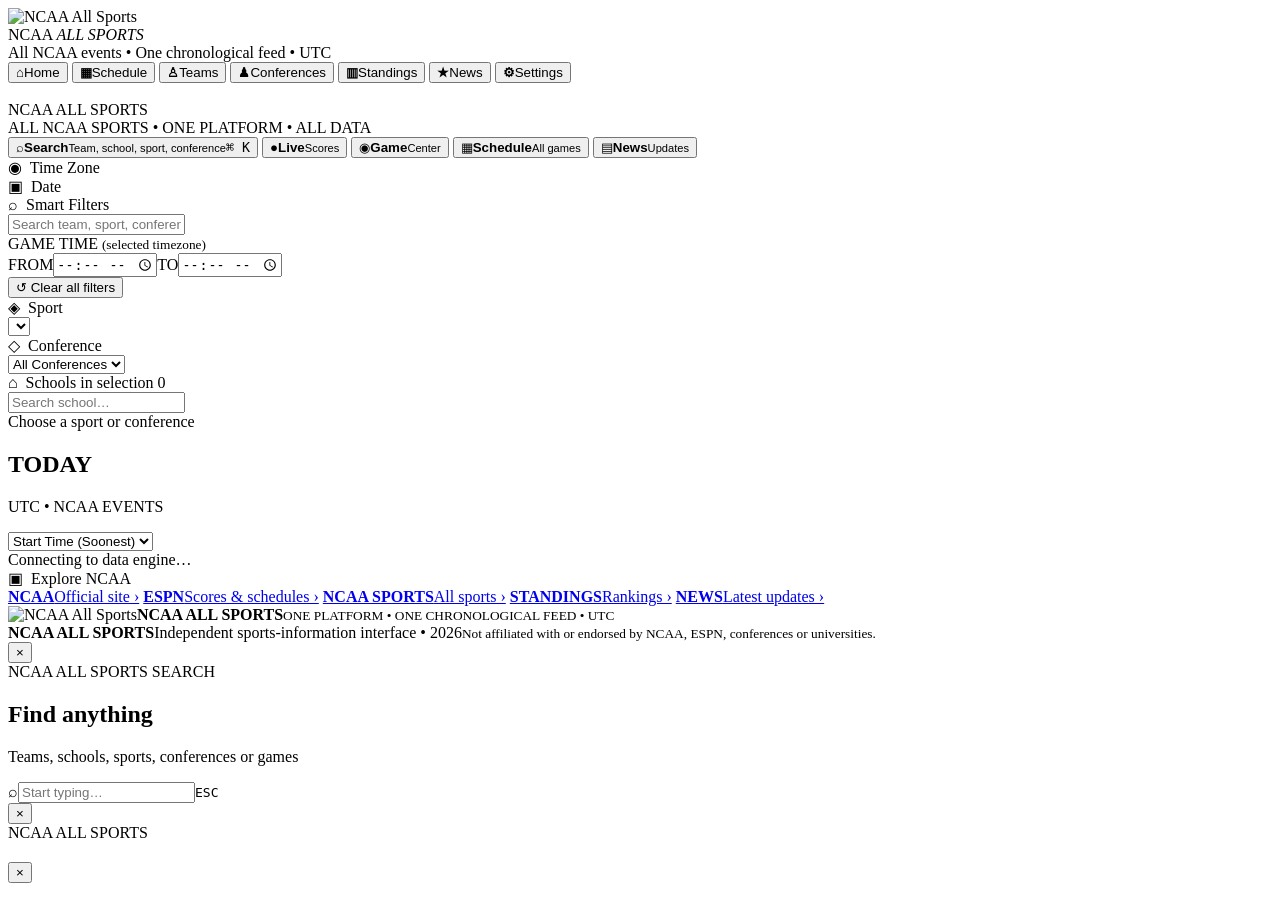
==== commit 8903726f: "Add files via upload" ====
--- a/web/index.html
+++ b/web/index.html
@@ -52,19 +52,13 @@
       <div class="panel filter-panel">
         <div class="panel-title">⌕ &nbsp;Smart Filters</div>
         <input class="side-search" id="search" placeholder="Search team, sport, conference or venue">
-        <div class="time-filter-title">TIME FILTER <small>(build your own view)</small></div>
+        <div class="time-filter-title">GAME TIME <small>(selected timezone)</small></div>
         <div class="time-filter-row"><label>FROM<input id="timeFrom" type="time" aria-label="From"></label><label>TO<input id="timeTo" type="time" aria-label="To"></label></div>
-        <div class="zone-builder" id="zoneBuilder">
-          <div class="zone-builder-label">TIME ZONES <small>select only what you need</small></div>
-          <div class="zone-chips" id="zoneChips"></div>
-          <div class="zone-add-wrap"><span>＋</span><input id="zoneAddSearch" type="search" autocomplete="off" placeholder="Add time zone…" aria-label="Add time zone"><button id="zoneAddBtn" type="button">ADD</button></div>
-          <div id="zoneAddResults" class="zone-add-results"></div>
-        </div>
         <button id="clearFilters" class="clear-filters" type="button">↺ Clear all filters</button>
       </div>
       <div class="panel"><div class="panel-title">◈ &nbsp;Sport</div><select id="sport"></select></div>
-      <div class="panel" id="conferencePanel"><div class="panel-title">◇ &nbsp;Conference</div><select id="conference"><option value="">All Conferences</option></select></div>
-      <div class="panel schools-panel" id="schoolDirectory"><div class="panel-title">⌂ &nbsp;Schools in selection <span id="schoolCount">0</span></div><input id="schoolSearch" class="side-search school-search" placeholder="Search school…" autocomplete="off"><div id="schoolList" class="school-list"><div class="empty mini-empty">Choose a sport or conference</div></div></div>
+      <div class="panel"><div class="panel-title">◇ &nbsp;Conference</div><select id="conference"><option value="">All Conferences</option></select></div>
+      <div class="panel schools-panel"><div class="panel-title">⌂ &nbsp;Schools in selection <span id="schoolCount">0</span></div><input id="schoolSearch" class="side-search school-search" placeholder="Search school…" autocomplete="off"><div id="schoolList" class="school-list"><div class="empty mini-empty">Choose a sport or conference</div></div></div>
     </aside>
 
     <section class="feed-column" id="schedule">
@@ -74,14 +68,13 @@
 
     <aside class="right-sidebar">
       <div class="featured panel" id="featured"></div>
-      <div class="panel quick-links" id="newsPanel"><div class="panel-title">▣ &nbsp;Explore NCAA</div>
+      <div class="panel quick-links" id="teams"><div class="panel-title">▣ &nbsp;Explore NCAA</div>
         <a href="https://www.ncaa.com/" target="_blank" rel="noopener"><strong>NCAA</strong><span>Official site ›</span></a>
         <a href="https://www.espn.com/college-sports/" target="_blank" rel="noopener"><strong>ESPN</strong><span>Scores & schedules ›</span></a>
         <a href="https://www.ncaa.com/sports" target="_blank" rel="noopener"><strong>NCAA SPORTS</strong><span>All sports ›</span></a>
         <a href="https://www.ncaa.com/standings" target="_blank" rel="noopener"><strong>STANDINGS</strong><span>Rankings ›</span></a>
         <a href="https://www.ncaa.com/news" target="_blank" rel="noopener"><strong>NEWS</strong><span>Latest updates ›</span></a>
       </div>
-      <div class="panel standings-panel" id="standingsPanel"><div class="panel-title">▥ &nbsp;Standings & rankings</div><div class="hub-link-grid"><a href="https://www.ncaa.com/standings" target="_blank" rel="noopener"><strong>NCAA Standings</strong><span>Official rankings ↗</span></a><a href="https://www.espn.com/college-sports/standings" target="_blank" rel="noopener"><strong>ESPN Standings</strong><span>College standings ↗</span></a></div></div>
       <div class="panel right-brand"><img src="/assets/ncaa-all-sports-logo.png" alt="NCAA All Sports"><strong>NCAA ALL SPORTS</strong><small>ONE PLATFORM • ONE CHRONOLOGICAL FEED • UTC</small></div>
     </aside>
   </section>
@@ -89,7 +82,8 @@
 
 <footer class="site-footer"><strong>NCAA ALL SPORTS</strong><span>Independent sports-information interface • 2026</span><small>Not affiliated with or endorsed by NCAA, ESPN, conferences or universities.</small></footer>
 <div id="commandPalette" class="command-palette hidden" role="dialog" aria-modal="true" aria-label="Search NCAA"><div class="command-box"><button id="commandClose" class="command-close" aria-label="Close">×</button><div class="command-kicker">NCAA ALL SPORTS SEARCH</div><h2>Find anything</h2><p>Teams, schools, sports, conferences or games</p><div class="command-input-wrap"><span>⌕</span><input id="commandInput" autocomplete="off" placeholder="Start typing…"><kbd>ESC</kbd></div><div id="commandSuggestions" class="command-suggestions"></div></div></div>
+<div id="hubModal" class="modal hidden" role="dialog" aria-modal="true" aria-labelledby="hubTitle"><div class="dialog hub-dialog"><button id="hubClose" aria-label="Close">×</button><div class="eyebrow">NCAA ALL SPORTS</div><h2 id="hubTitle"></h2><div id="hubBody"></div></div></div>
 <div id="modal" class="modal hidden" role="dialog" aria-modal="true"><div class="dialog"><button id="close" aria-label="Close">×</button><div id="detail"></div></div></div>
-<script src="/app.js"></script>
+<script src="/app.js?v=final-working-1"></script>
 </body>
 </html>
